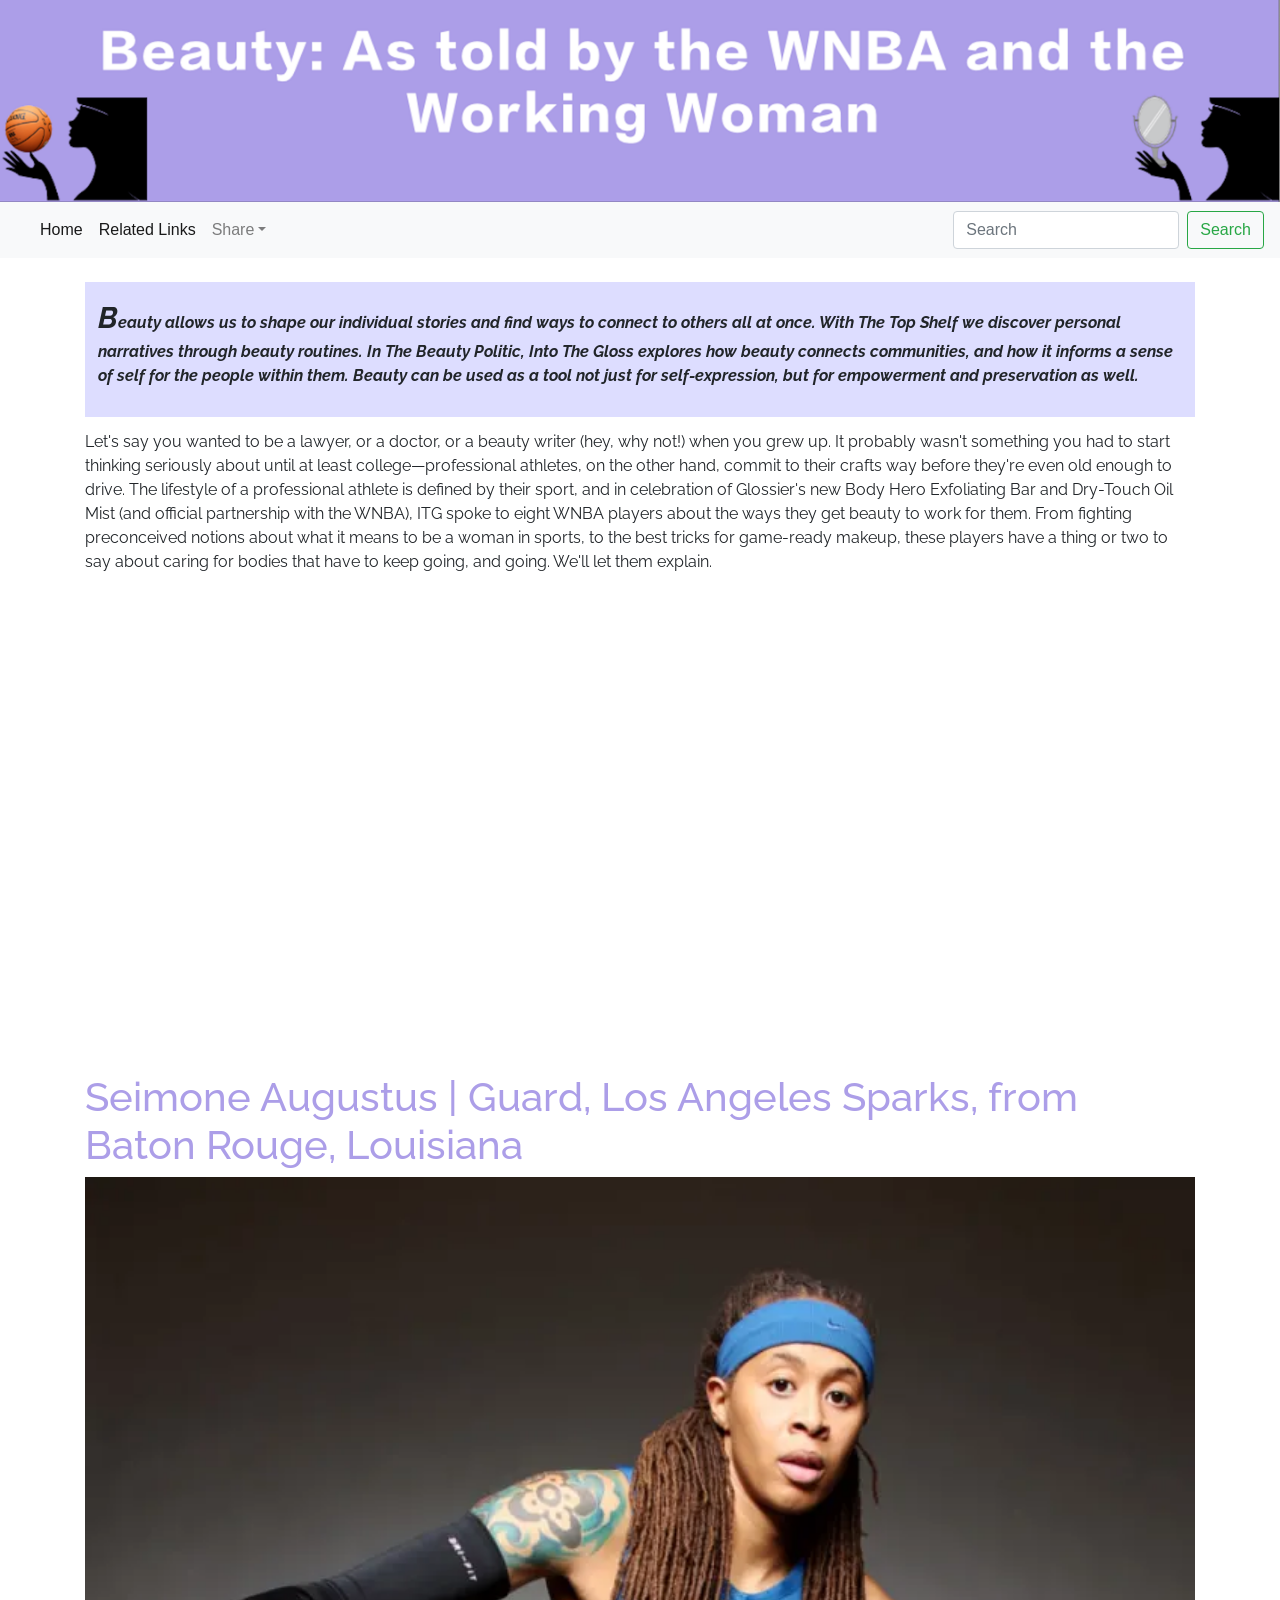
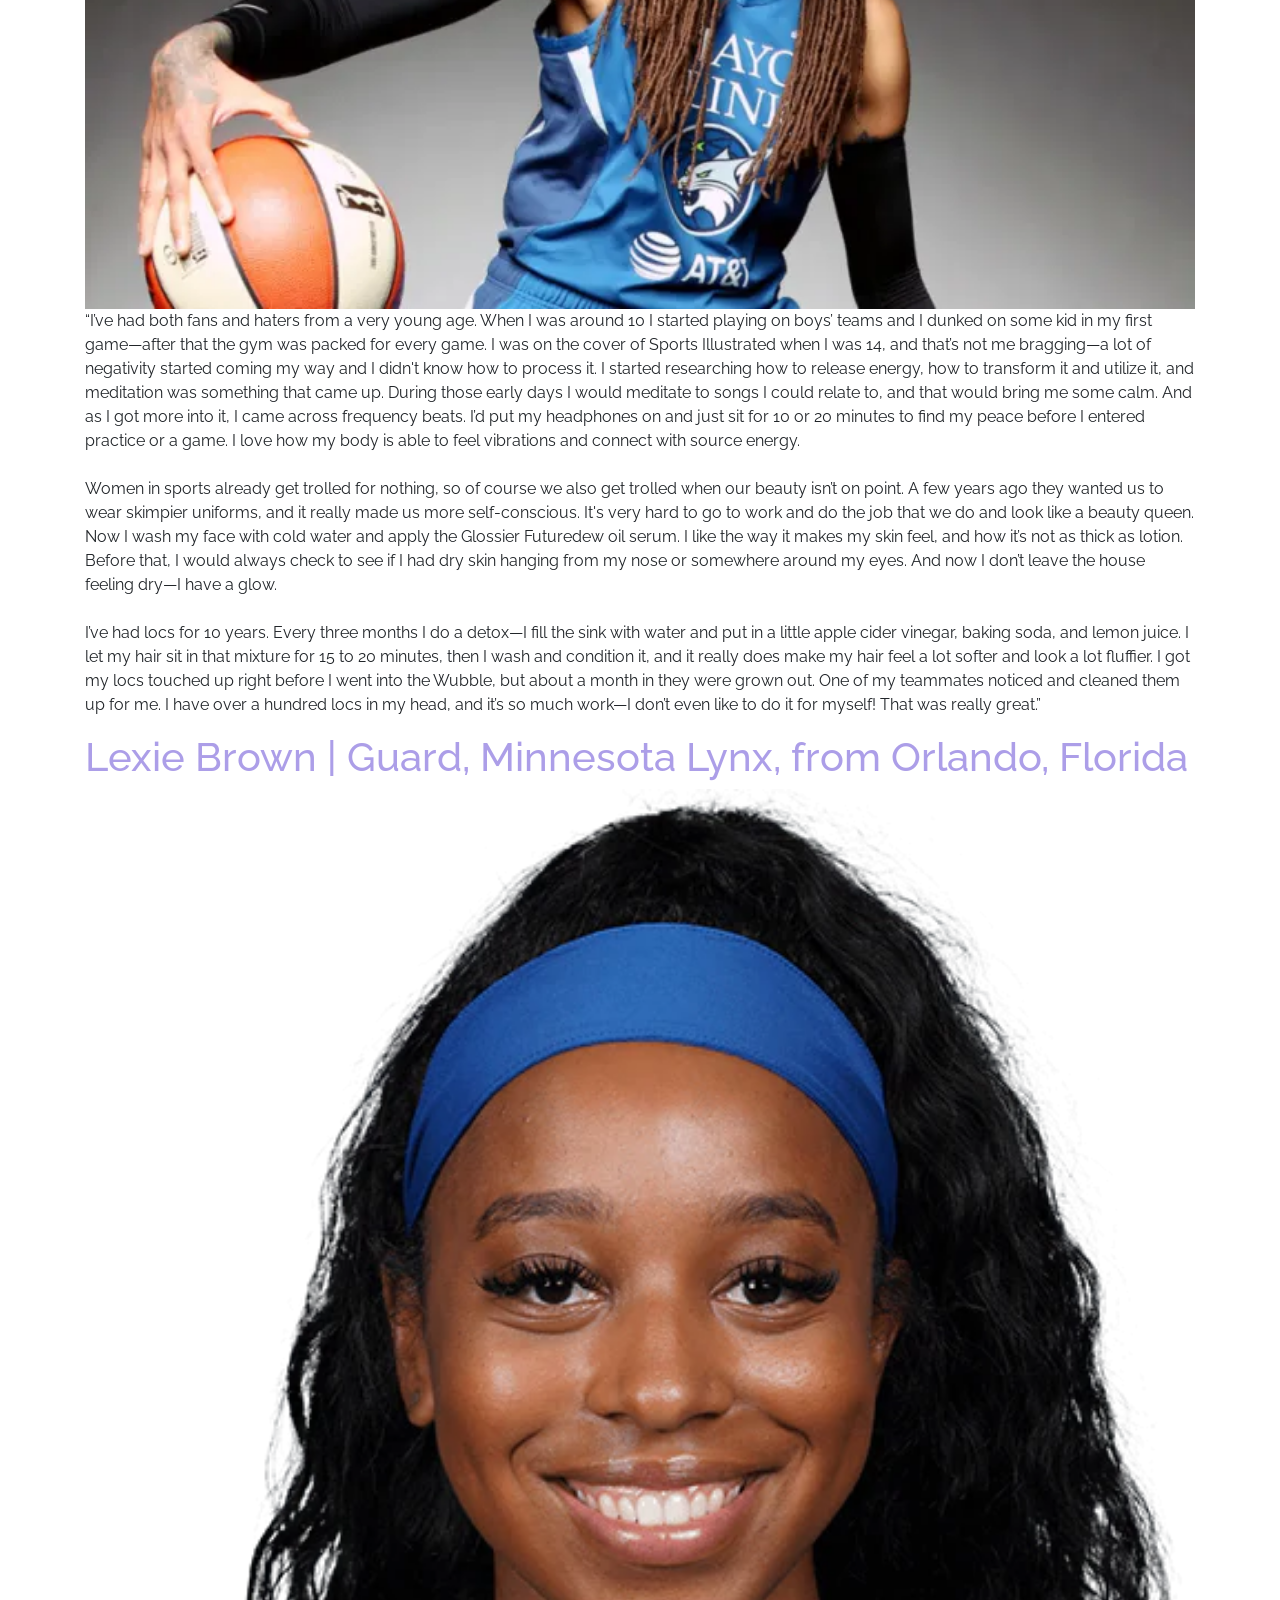
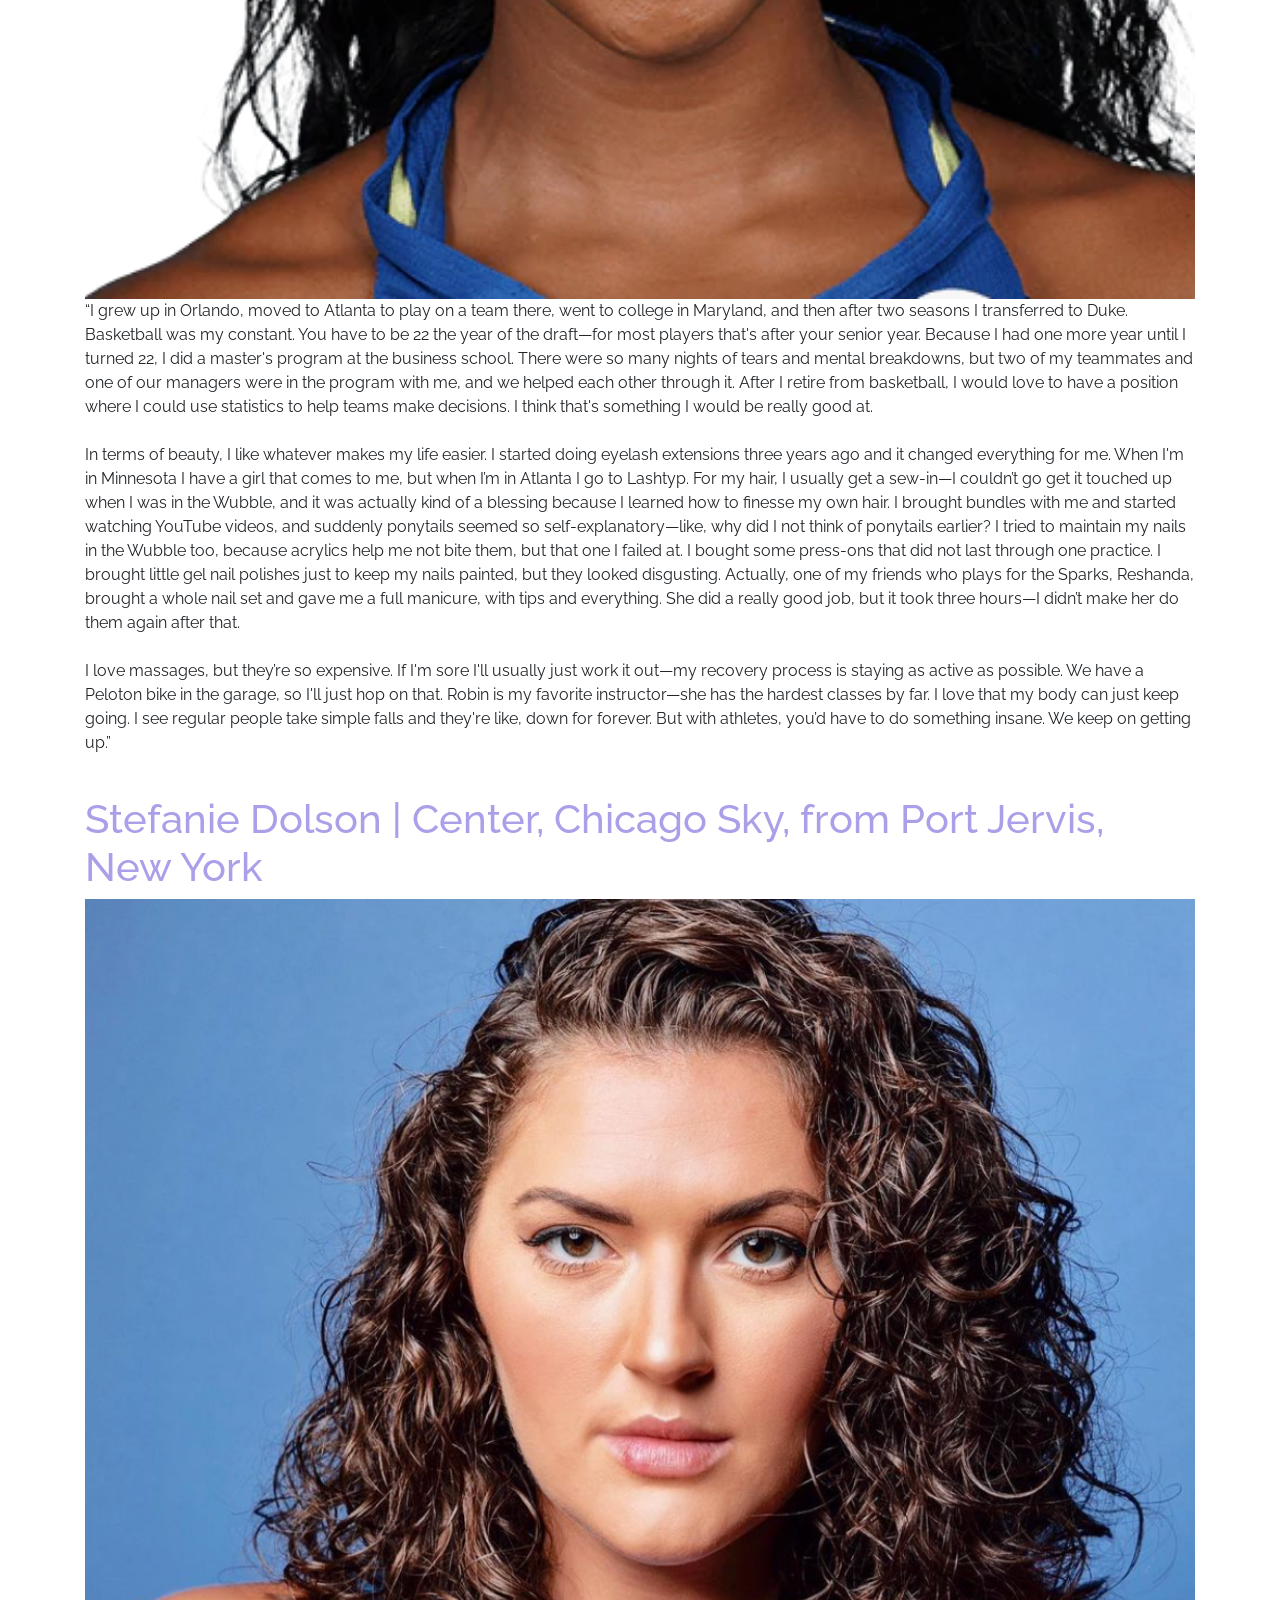
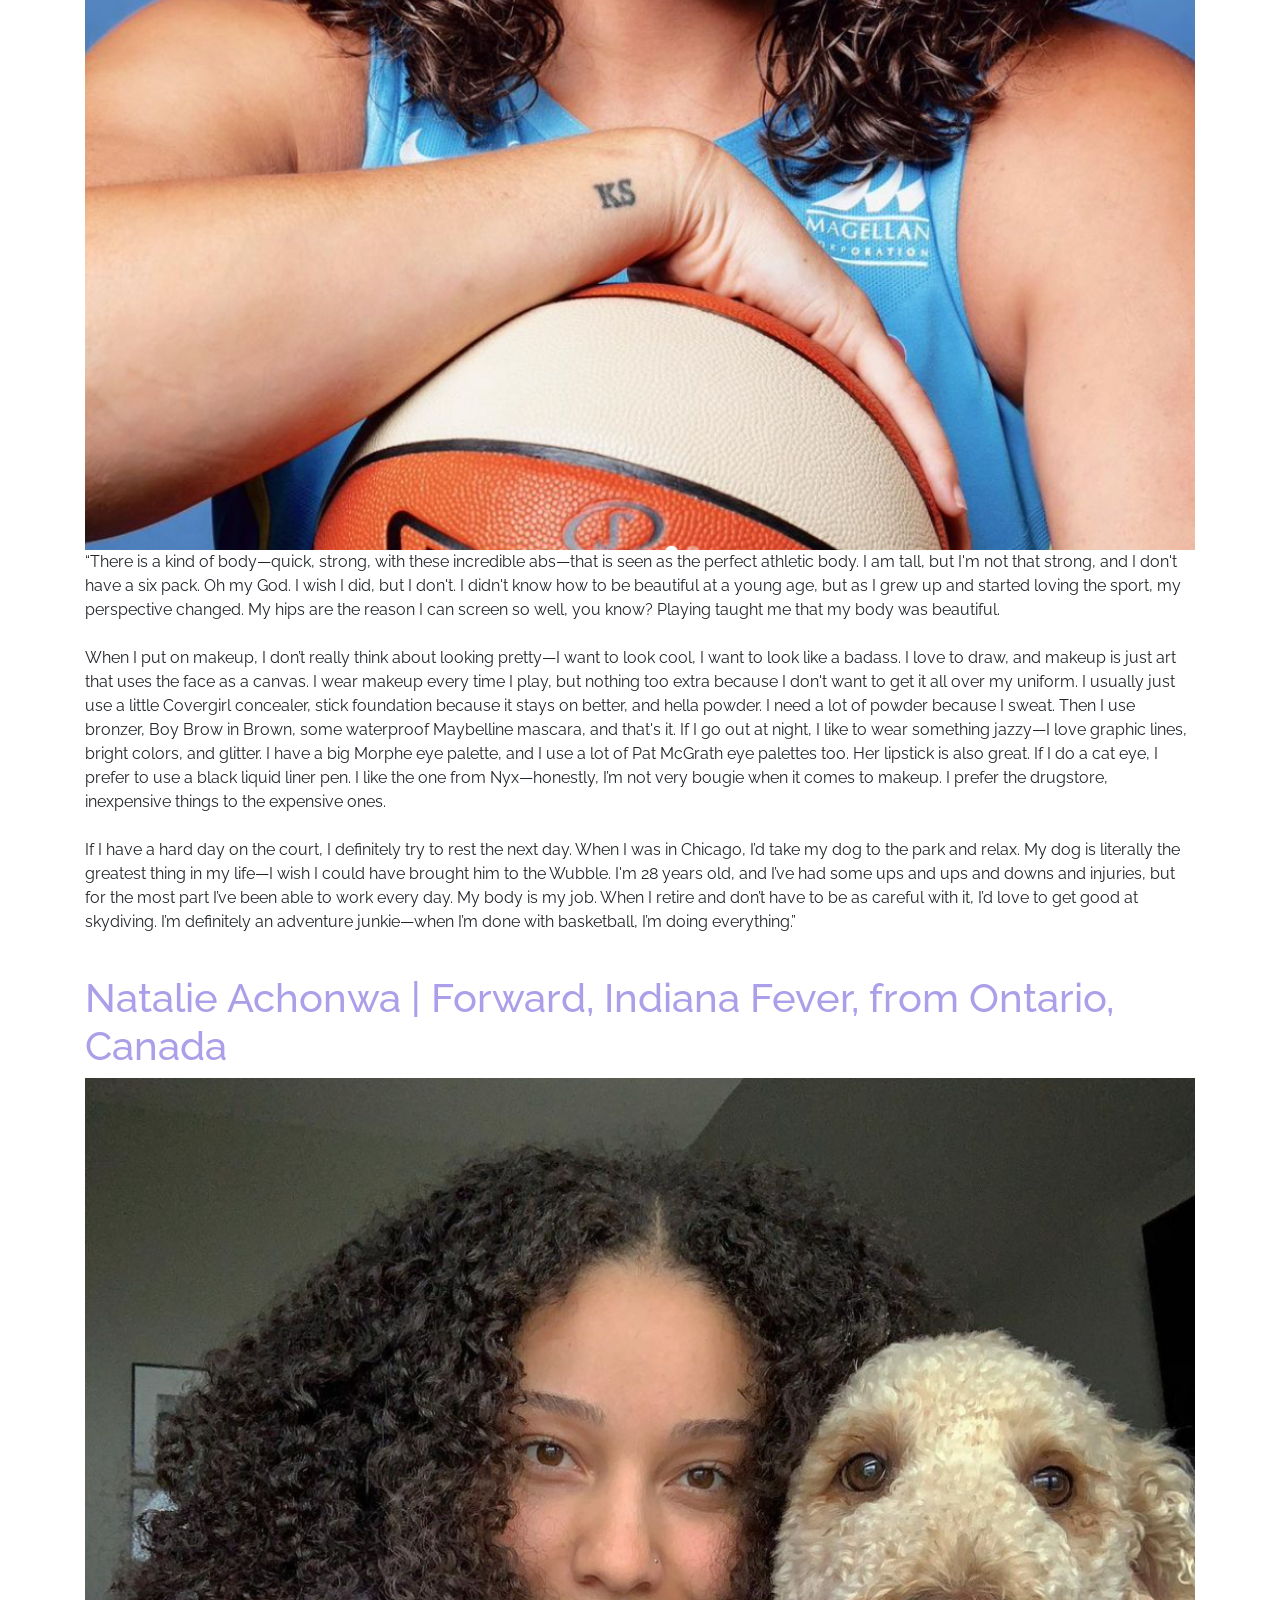
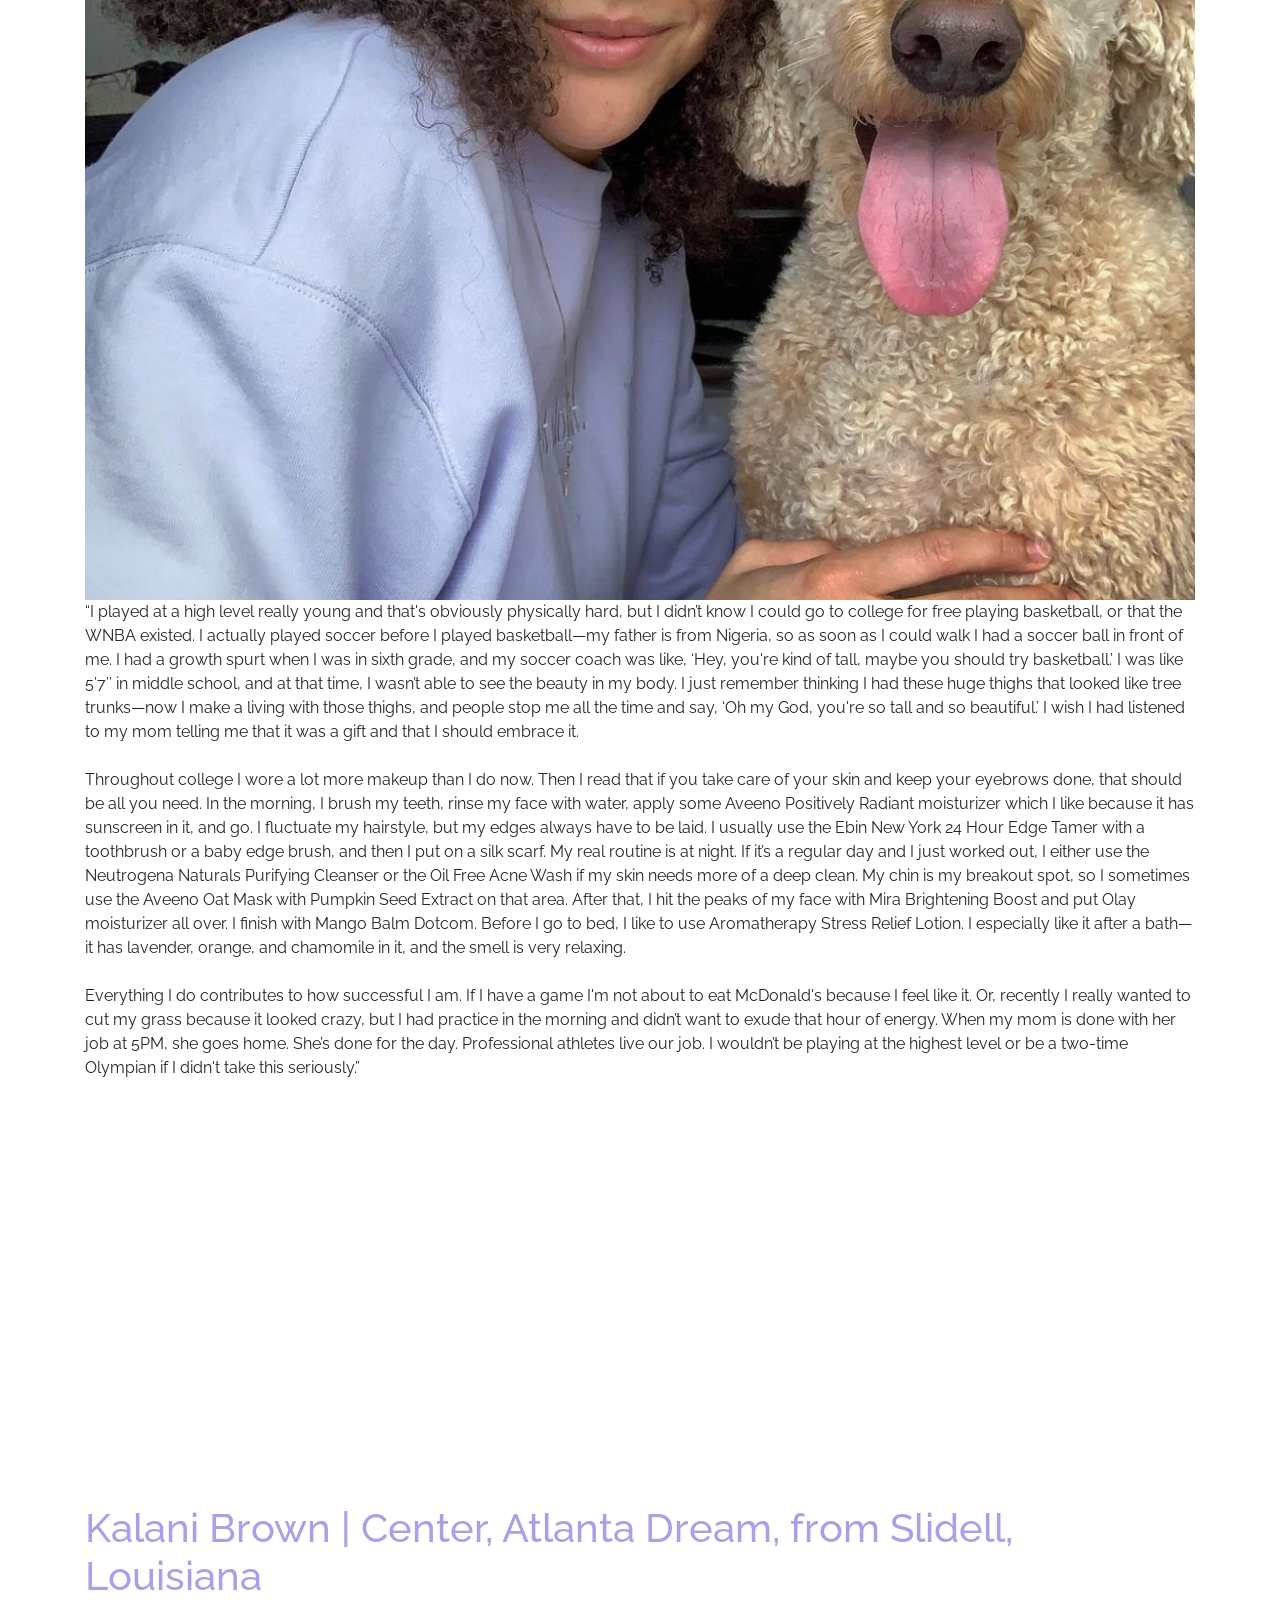
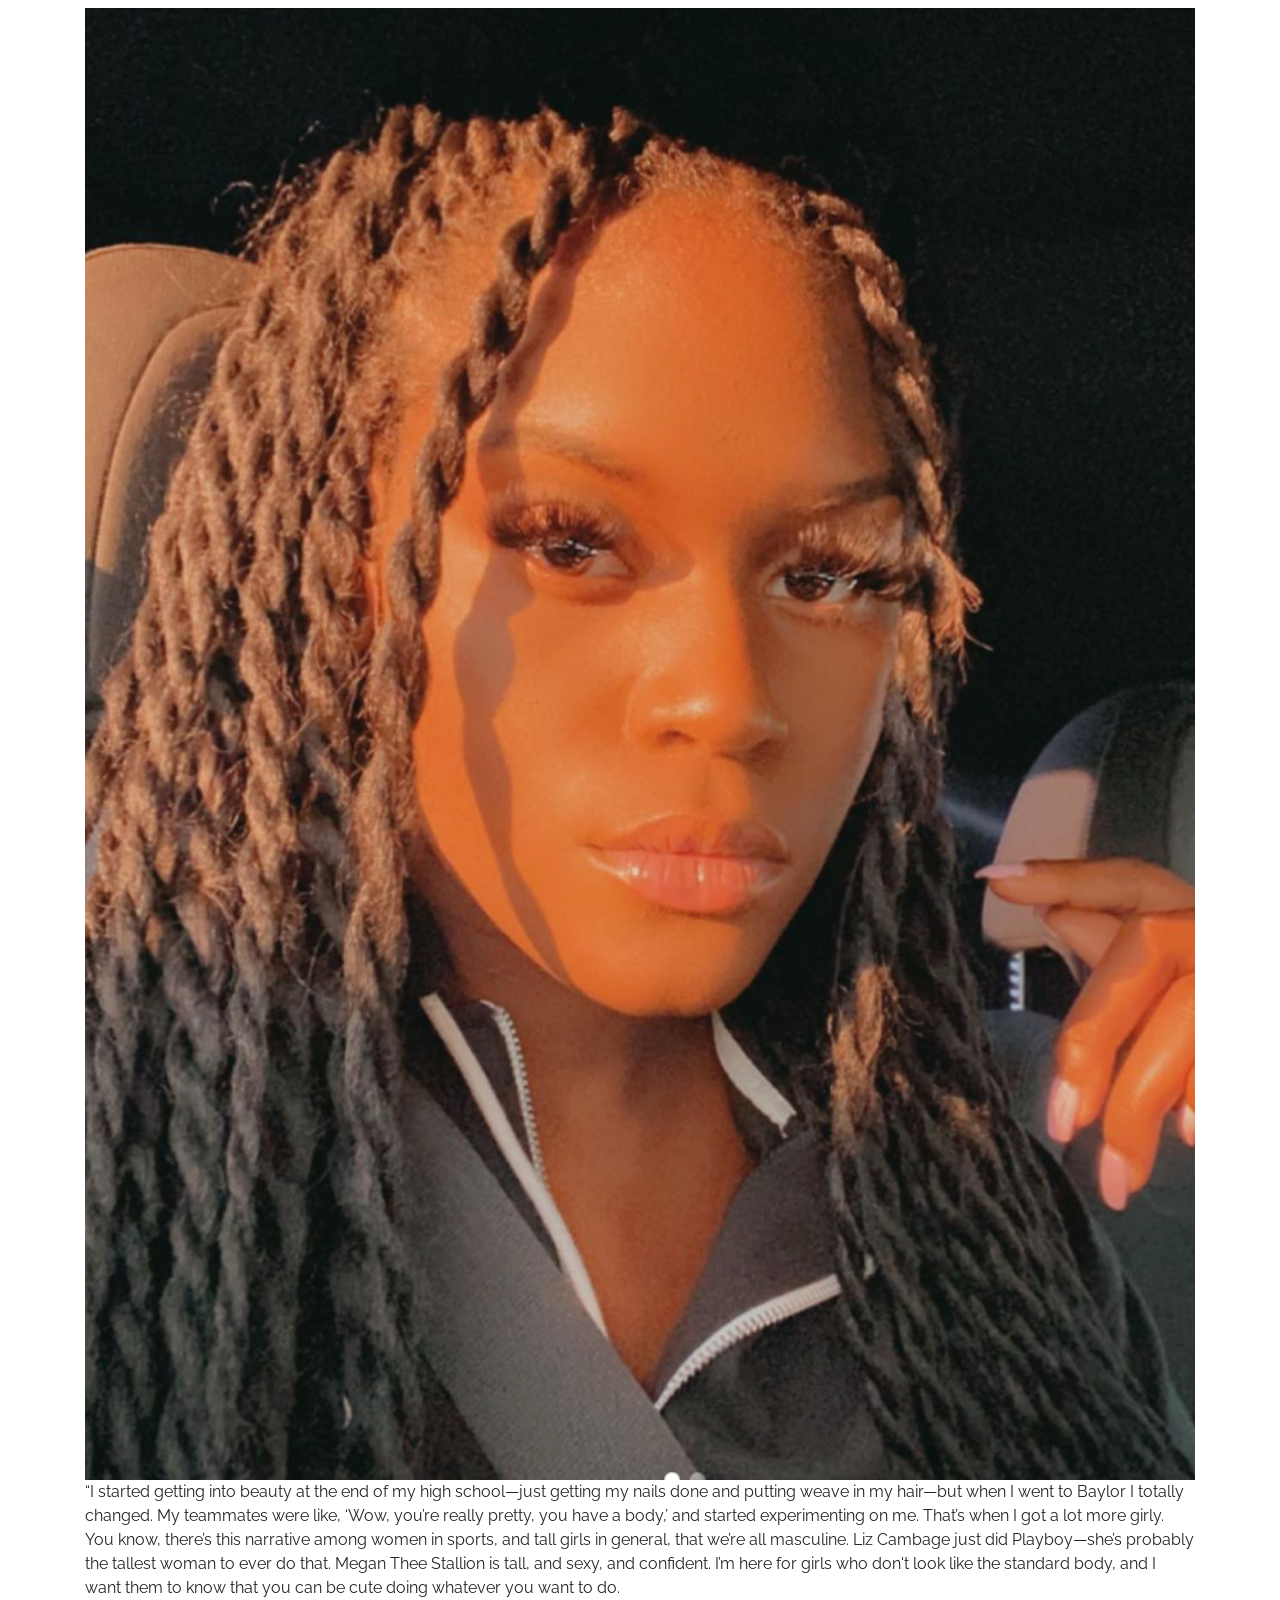
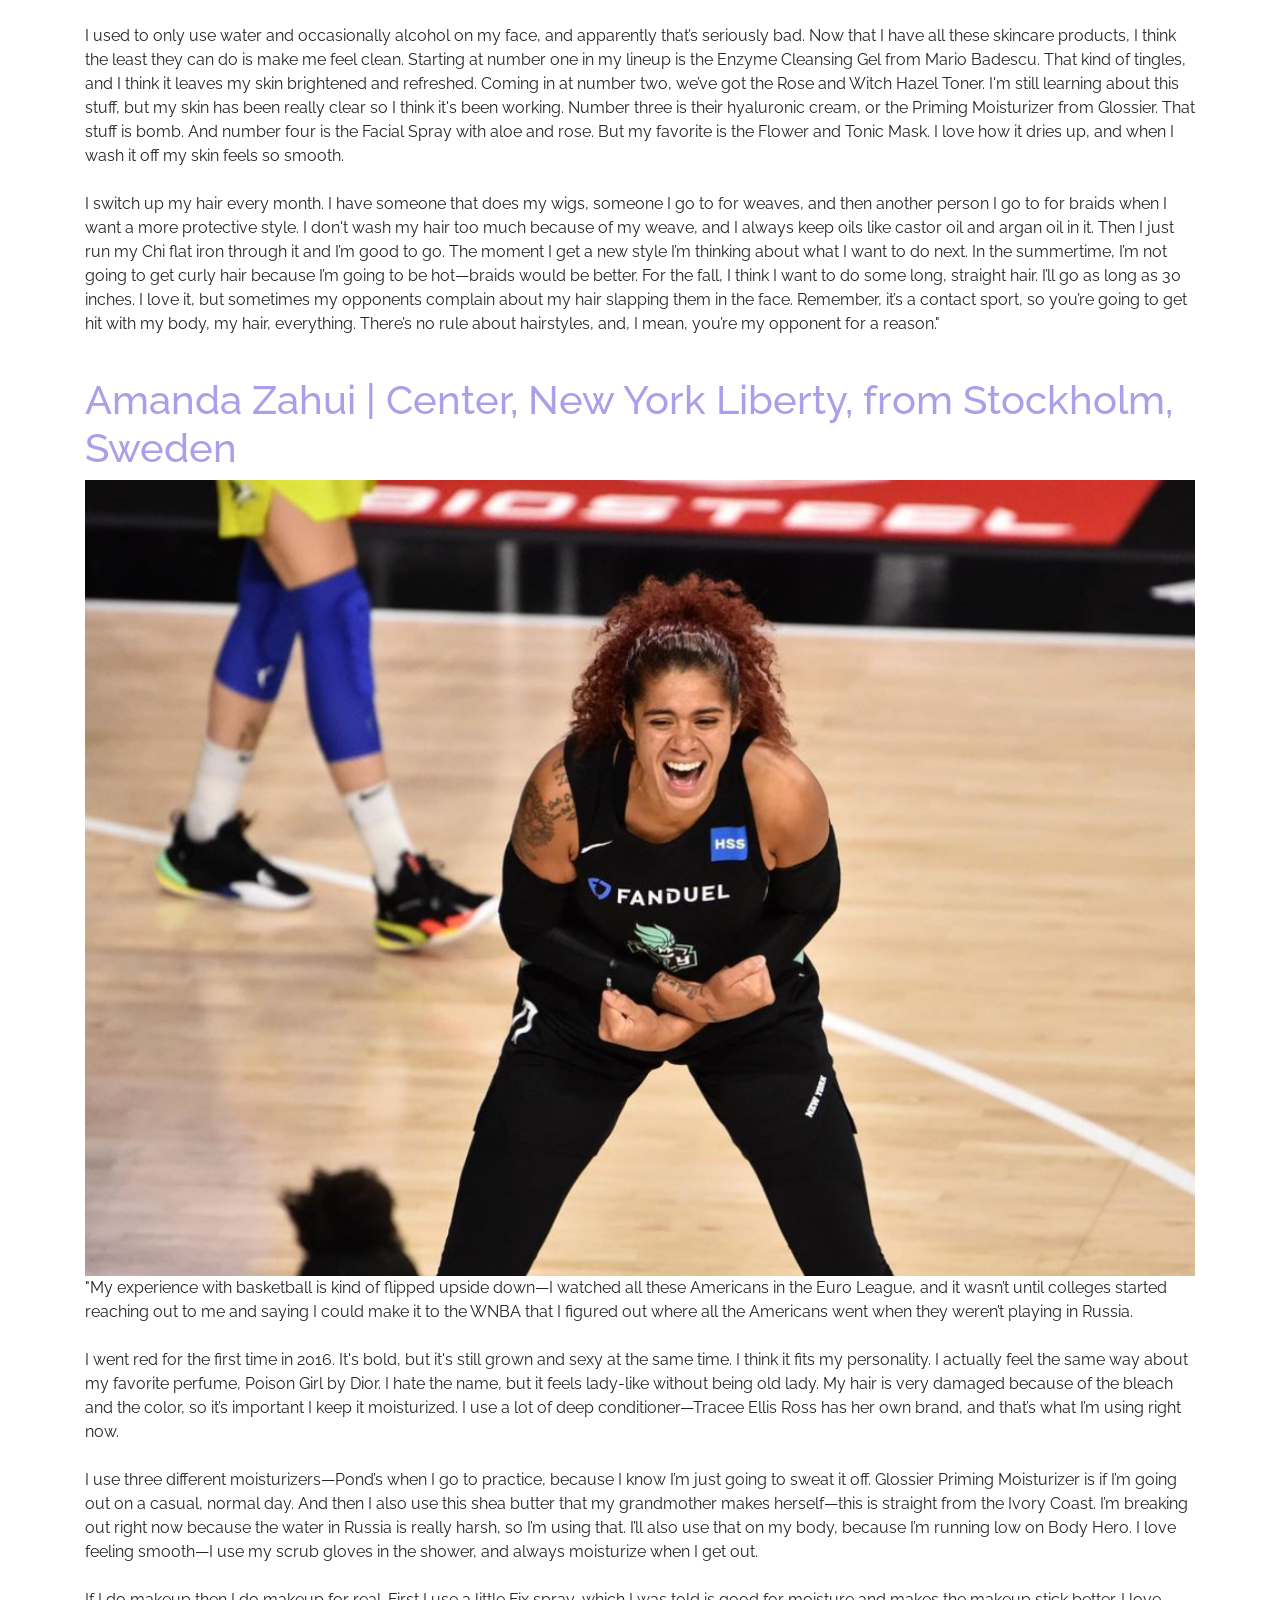
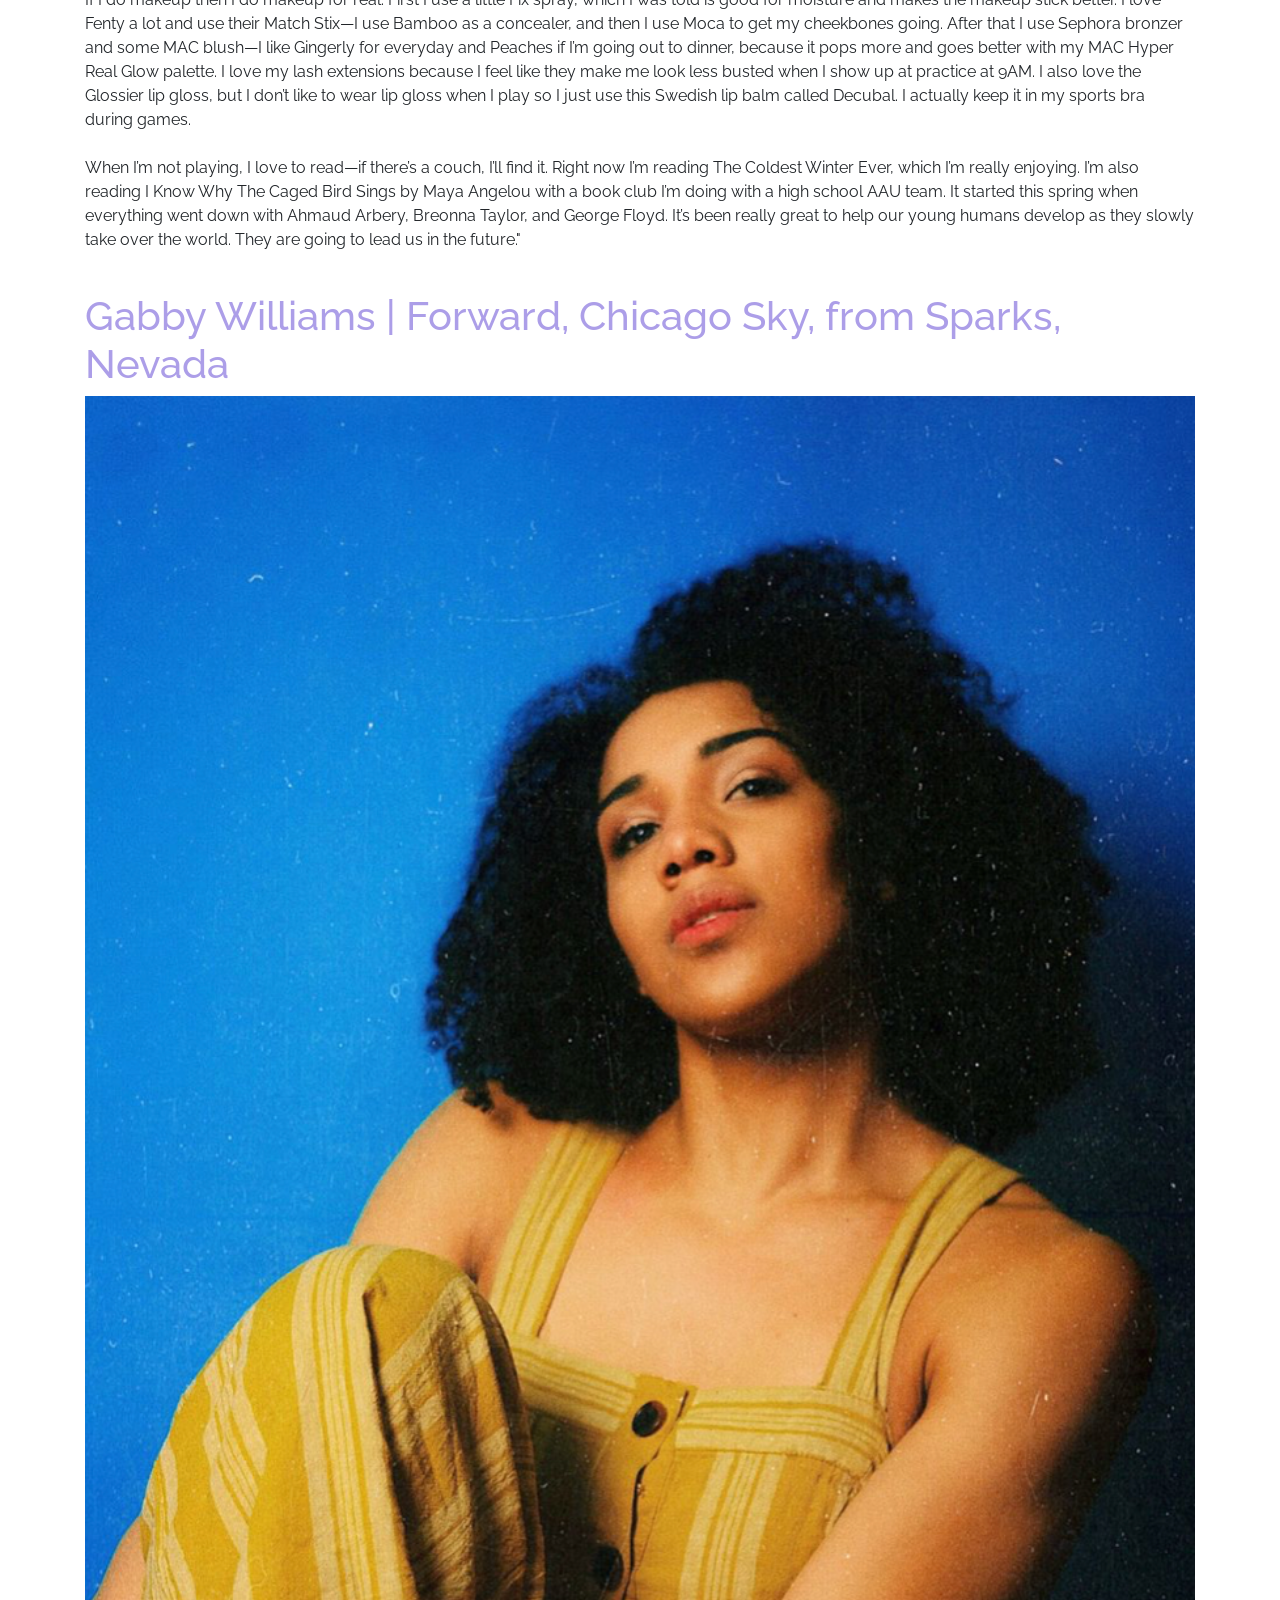
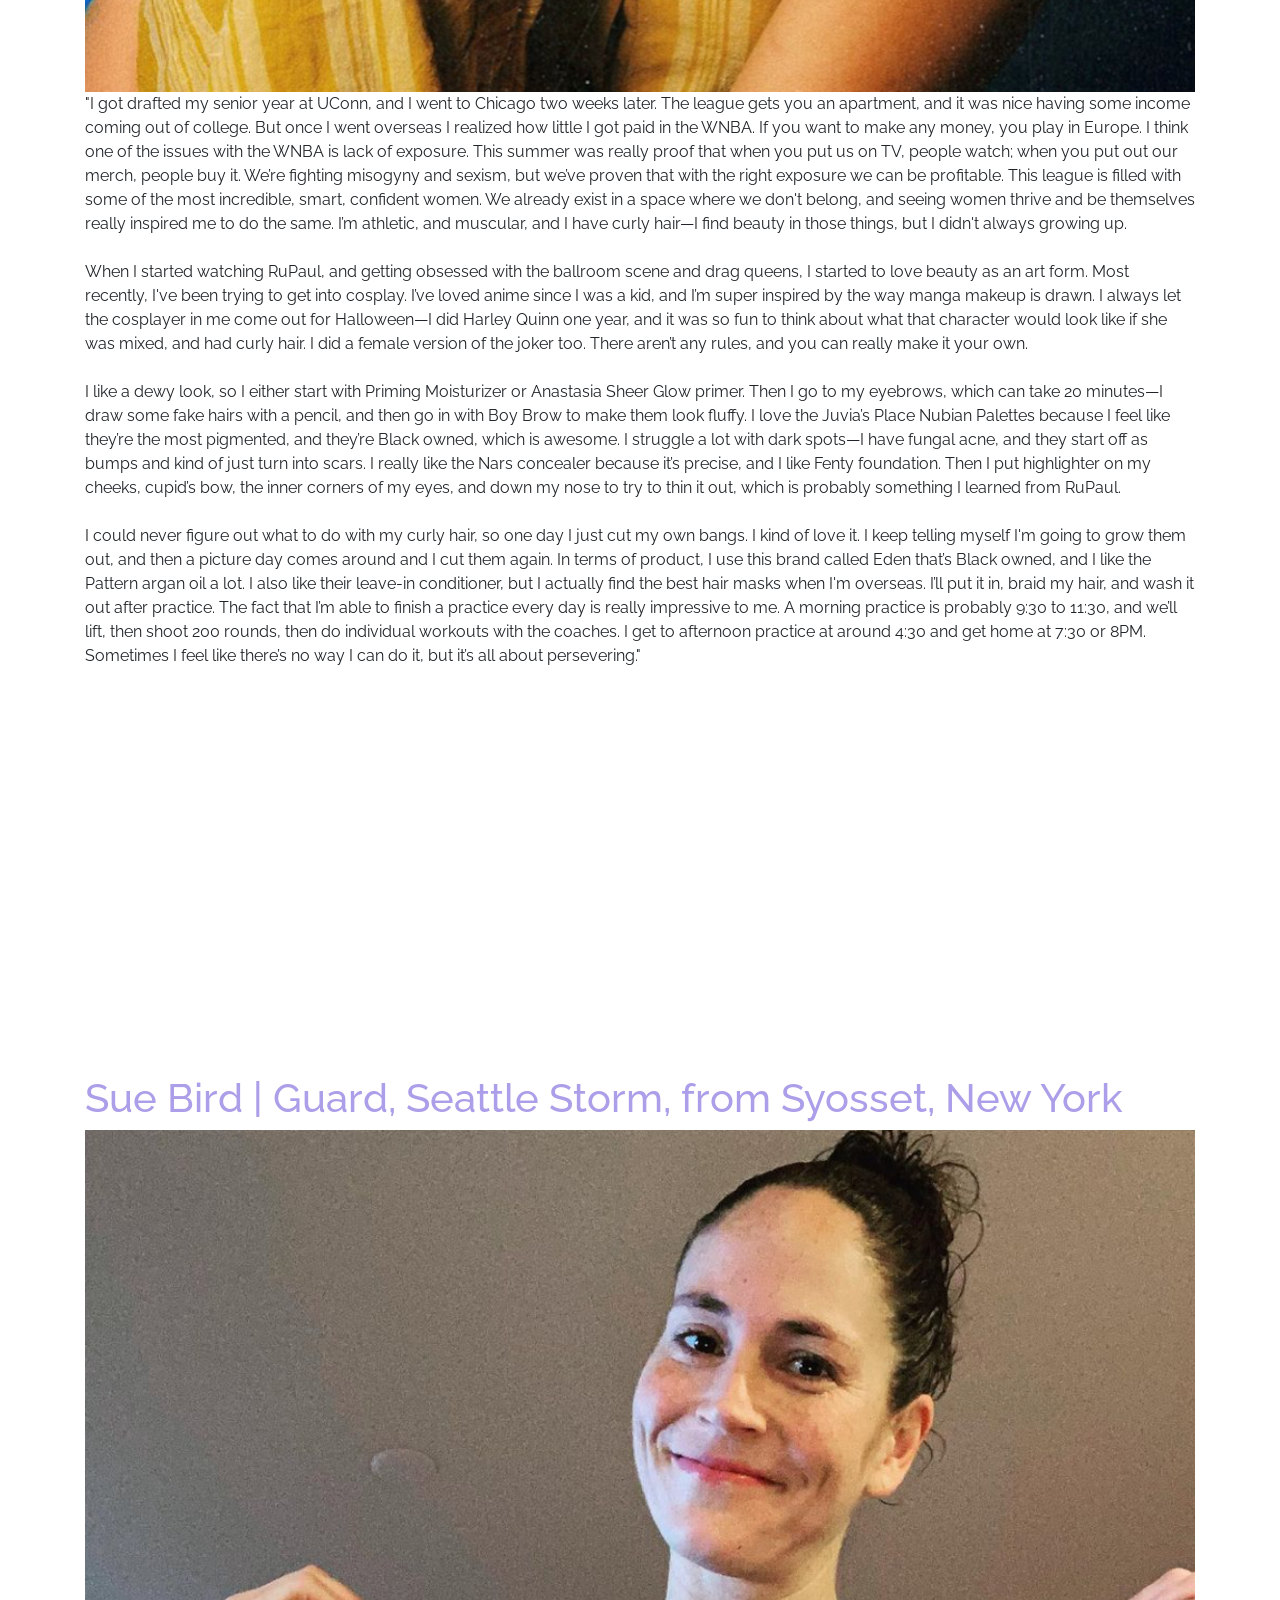
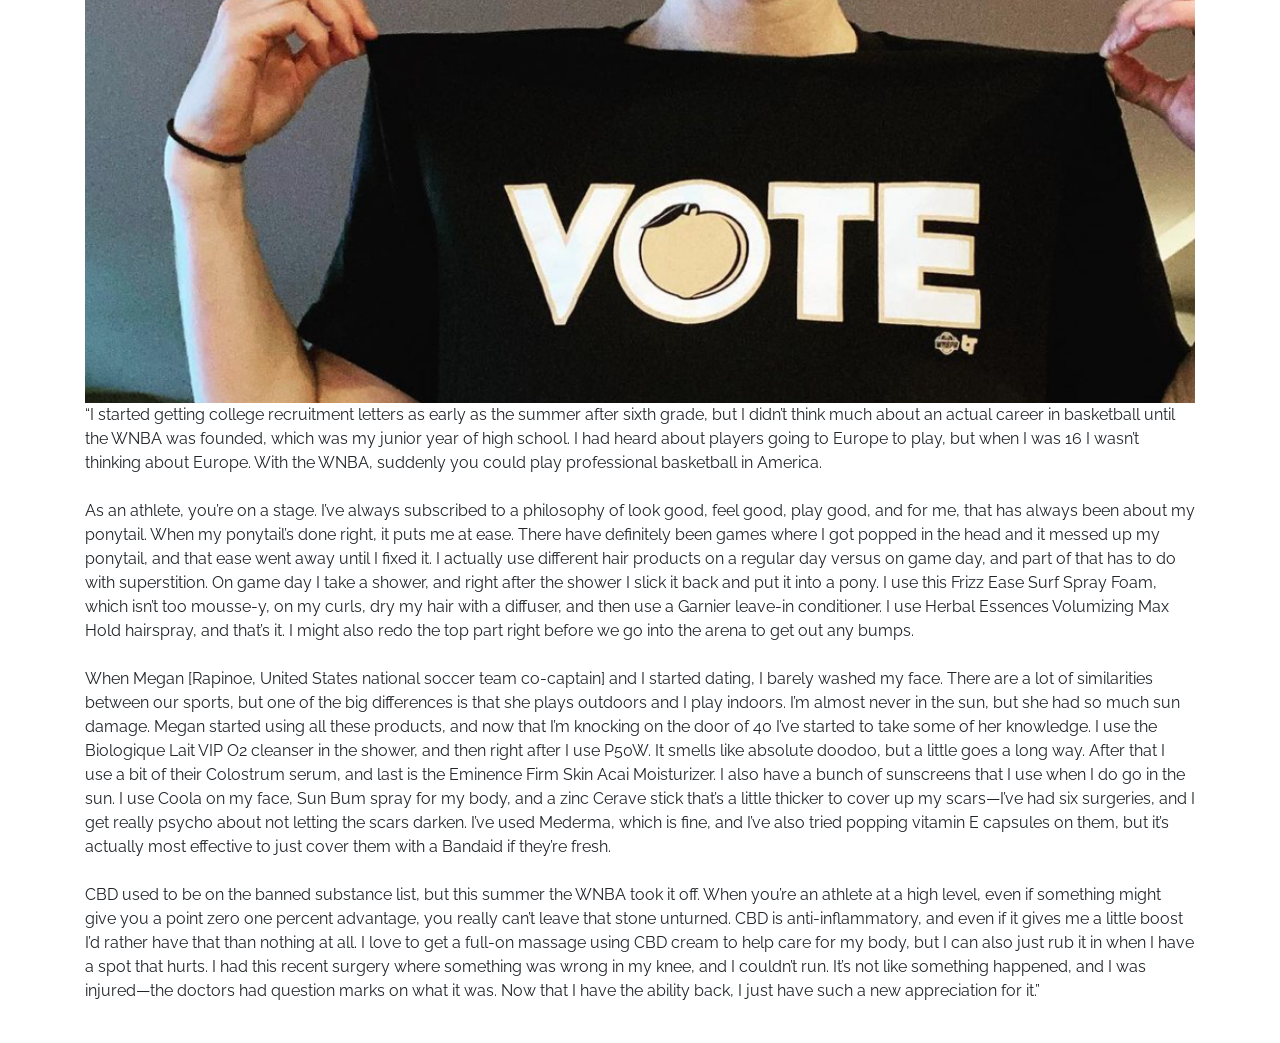
==== data-viz-project/datavizproject-work.html @ f3292741 "Update datavizproject-work.html" ====
<!doctype html>

<html lang="en">
<head>
 <meta charset="utf-8">
 <meta name="viewport" content="width=device-width, initial-scale=1, shrink-to-fit=no">

 <title>The Beauty of The WNBA and The Working Woman</title>
 <meta name="description" content="Merrill College of Journalism, UMD">
 <meta name="author" content="Adam Marton">

<!---my stylesheet--->
<link rel="stylesheet" type="text/css" href="style.css">

<!---google fonts---->
<link rel="preconnect" href="https://fonts.gstatic.com">
<link href="https://fonts.googleapis.com/css2?family=Raleway:wght@400;700&display=swap" rel="stylesheet" rel="stylesheet" type="text/css" href="style.css">

 <!-- Bootstrap CSS -->
<link rel="stylesheet" href="https://stackpath.bootstrapcdn.com/bootstrap/4.4.1/css/bootstrap.min.css" integrity="sha384-Vkoo8x4CGsO3+Hhxv8T/Q5PaXtkKtu6ug5TOeNV6gBiFeWPGFN9MuhOf23Q9Ifjh" crossorigin="anonymous">


</head>
<body>
  <div id="beautywnba">
  <img src="beautywnba.jpg" width="100%" max-width:"1200px"></div>


<nav class="navbar navbar-expand-lg navbar-light bg-light">
 <a class="navbar-brand" href="#"></a>
 <button class="navbar-toggler" type="button" data-toggle="collapse" data-target="#navbarSupportedContent" aria-controls="navbarSupportedContent" aria-expanded="false" aria-label="Toggle navigation">
   <span class="navbar-toggler-icon"></span>
 </button>

 <div class="collapse navbar-collapse" id="navbarSupportedContent">
   <ul class="navbar-nav mr-auto">
     <li class="nav-item active">
       <a class="nav-link" href="#">Home <span class="sr-only">(current)</span></a>
     </li>
     <li class="nav-item active">
       <a class="nav-link" href="https://www.allure.com/sponsored/story/how-a-3-time-wnba-all-star-uses-beauty-to-balance-life-on-and-off-the-court">Related Links</a>
     </li>
     <li class="nav-item dropdown">
       <a class="nav-link dropdown-toggle" href="#" id="navbarDropdown" role="button" data-toggle="dropdown" aria-haspopup="true" aria-expanded="false">Share</a>
       <div class="dropdown-menu" aria-labelledby="navbarDropdown">
         <a class="dropdown-item active" href="https://www.instagram.com">Instagram</a>
          <div class="dropdown-divider"></div>
         <a class="dropdown-item active" href="https://twitter.com">Twitter</a>
         <div class="dropdown-divider"></div>
         <a class="dropdown-item" href="https://www.facebook.com">Facebook</a>
       </div>
     </li>
   </ul>

   <form class="form-inline my-2 my-lg-0">
     <input class="form-control mr-sm-2" type="search" placeholder="Search" aria-label="Search">
     <button class="btn btn-outline-success my-2 my-sm-0" type="submit">Search</button>
   </form>
 </div>
</nav>
<br>

<div class="container">
<!---code from htmldog.com---->
<aside class="pquote">
  <blockquote>
    <p>
Beauty allows us to shape our individual stories and find ways to connect to others all at once. With The Top Shelf we discover personal narratives through beauty routines. In The Beauty Politic, Into The Gloss explores how beauty connects communities, and how it informs a sense of self for the people within them. Beauty can be used as a tool not just for self-expression, but for empowerment and preservation as well.
  </blockquote>
</aside>

<p>
  Let's say you wanted to be a lawyer, or a doctor, or a beauty writer (hey, why not!) when you grew up. It probably wasn't something you had to start thinking seriously about until at least college—professional athletes, on the other hand, commit to their crafts way before they're even old enough to drive. The lifestyle of a professional athlete is defined by their sport, and in celebration of Glossier's new Body Hero Exfoliating Bar and Dry-Touch Oil Mist (and official partnership with the WNBA), ITG spoke to eight WNBA players about the ways they get beauty to work for them. From fighting preconceived notions about what it means to be a woman in sports, to the best tricks for game-ready makeup, these players have a thing or two to say about caring for bodies that have to keep going, and going. We'll let them explain.
</p>

<iframe title="Frequency of use of skin care products among U.S. consumers 2017, by gender" aria-label="chart" id="datawrapper-chart-m9mtp" src="https://datawrapper.dwcdn.net/m9mtp/2/" scrolling="no" frameborder="0" style="width: 0; min-width: 100% !important; border: none;" height="476"></iframe><script type="text/javascript">!function(){"use strict";window.addEventListener("message",(function(a){if(void 0!==a.data["datawrapper-height"])for(var e in a.data["datawrapper-height"]){var t=document.getElementById("datawrapper-chart-"+e)||document.querySelector("iframe[src*='"+e+"']");t&&(t.style.height=a.data["datawrapper-height"][e]+"px")}}))}();
</script>

<h1>
  Seimone Augustus | Guard, Los Angeles Sparks, from Baton Rouge, Louisiana
</h1>
<!--image of Seimone below--->
<img src="Seimone.jpg" width="100%" max-width="150px">
<p>
  “I’ve had both fans and haters from a very young age. When I was around 10 I started playing on boys’ teams and I dunked on some kid in my first game—after that the gym was packed for every game. I was on the cover of Sports Illustrated when I was 14, and that’s not me bragging—a lot of negativity started coming my way and I didn't know how to process it. I started researching how to release energy, how to transform it and utilize it, and meditation was something that came up. During those early days I would meditate to songs I could relate to, and that would bring me some calm. And as I got more into it, I came across frequency beats. I’d put my headphones on and just sit for 10 or 20 minutes to find my peace before I entered practice or a game. I love how my body is able to feel vibrations and connect with source energy.
<br>
<br>
Women in sports already get trolled for nothing, so of course we also get trolled when our beauty isn’t on point. A few years ago they wanted us to wear skimpier uniforms, and it really made us more self-conscious. It's very hard to go to work and do the job that we do and look like a beauty queen. Now I wash my face with cold water and apply the Glossier Futuredew oil serum. I like the way it makes my skin feel, and how it’s not as thick as lotion. Before that, I would always check to see if I had dry skin hanging from my nose or somewhere around my eyes. And now I don’t leave the house feeling dry—I have a glow.
<br>
<br>
I’ve had locs for 10 years. Every three months I do a detox—I fill the sink with water and put in a little apple cider vinegar, baking soda, and lemon juice. I let my hair sit in that mixture for 15 to 20 minutes, then I wash and condition it, and it really does make my hair feel a lot softer and look a lot fluffier. I got my locs touched up right before I went into the Wubble, but about a month in they were grown out. One of my teammates noticed and cleaned them up for me. I have over a hundred locs in my head, and it’s so much work—I don’t even like to do it for myself! That was really great.”
</p>

<h1>
  Lexie Brown | Guard, Minnesota Lynx, from Orlando, Florida
</h1>
<!---image of Lexie will go here--->
<img src="Lexie.jpg" width="100%" max-width:"150px">
<p>
  “I grew up in Orlando, moved to Atlanta to play on a team there, went to college in Maryland, and then after two seasons I transferred to Duke. Basketball was my constant. You have to be 22 the year of the draft—for most players that's after your senior year. Because I had one more year until I turned 22, I did a master's program at the business school. There were so many nights of tears and mental breakdowns, but two of my teammates and one of our managers were in the program with me, and we helped each other through it. After I retire from basketball, I would love to have a position where I could use statistics to help teams make decisions. I think that's something I would be really good at.
  <br>
  <br>
In terms of beauty, I like whatever makes my life easier. I started doing eyelash extensions three years ago and it changed everything for me. When I'm in Minnesota I have a girl that comes to me, but when I’m in Atlanta I go to Lashtyp. For my hair, I usually get a sew-in—I couldn’t go get it touched up when I was in the Wubble, and it was actually kind of a blessing because I learned how to finesse my own hair. I brought bundles with me and started watching YouTube videos, and suddenly ponytails seemed so self-explanatory—like, why did I not think of ponytails earlier? I tried to maintain my nails in the Wubble too, because acrylics help me not bite them, but that one I failed at. I bought some press-ons that did not last through one practice. I brought little gel nail polishes just to keep my nails painted, but they looked disgusting. Actually, one of my friends who plays for the Sparks, Reshanda, brought a whole nail set and gave me a full manicure, with tips and everything. She did a really good job, but it took three hours—I didn’t make her do them again after that.
<br>
<br>
I love massages, but they’re so expensive. If I'm sore I'll usually just work it out—my recovery process is staying as active as possible. We have a Peloton bike in the garage, so I'll just hop on that. Robin is my favorite instructor—she has the hardest classes by far. I love that my body can just keep going. I see regular people take simple falls and they're like, down for forever. But with athletes, you’d have to do something insane. We keep on getting up.”
<br>
<br>
</p>

<h1>
  Stefanie Dolson | Center, Chicago Sky, from Port Jervis, New York
</h1>
<!---image of Stefanie here--->
<img src="Stefanie.jpg" width="100%" max-width="150px">
<p>
  “There is a kind of body—quick, strong, with these incredible abs—that is seen as the perfect athletic body. I am tall, but I'm not that strong, and I don't have a six pack. Oh my God. I wish I did, but I don't. I didn't know how to be beautiful at a young age, but as I grew up and started loving the sport, my perspective changed. My hips are the reason I can screen so well, you know? Playing taught me that my body was beautiful.
  <br>
  <br>
When I put on makeup, I don’t really think about looking pretty—I want to look cool, I want to look like a badass. I love to draw, and makeup is just art that uses the face as a canvas. I wear makeup every time I play, but nothing too extra because I don't want to get it all over my uniform. I usually just use a little Covergirl concealer, stick foundation because it stays on better, and hella powder. I need a lot of powder because I sweat. Then I use bronzer, Boy Brow in Brown, some waterproof Maybelline mascara, and that's it. If I go out at night, I like to wear something jazzy—I love graphic lines, bright colors, and glitter. I have a big Morphe eye palette, and I use a lot of Pat McGrath eye palettes too. Her lipstick is also great. If I do a cat eye, I prefer to use a black liquid liner pen. I like the one from Nyx—honestly, I’m not very bougie when it comes to makeup. I prefer the drugstore, inexpensive things to the expensive ones.
<br>
<br>
If I have a hard day on the court, I definitely try to rest the next day. When I was in Chicago, I’d take my dog to the park and relax. My dog is literally the greatest thing in my life—I wish I could have brought him to the Wubble. I'm 28 years old, and I’ve had some ups and ups and downs and injuries, but for the most part I’ve been able to work every day. My body is my job. When I retire and don’t have to be as careful with it, I’d love to get good at skydiving. I’m definitely an adventure junkie—when I’m done with basketball, I’m doing everything.”
<br>
<br>
</p>

<h1>
  Natalie Achonwa | Forward, Indiana Fever, from Ontario, Canada
</h1>
<!---image of Natalie here--->
<img src="Natalie.jpg" width="100%" max-width="150px">
<p>
  “I played at a high level really young and that's obviously physically hard, but I didn’t know I could go to college for free playing basketball, or that the WNBA existed. I actually played soccer before I played basketball—my father is from Nigeria, so as soon as I could walk I had a soccer ball in front of me. I had a growth spurt when I was in sixth grade, and my soccer coach was like, ‘Hey, you're kind of tall, maybe you should try basketball.’ I was like 5’7’’ in middle school, and at that time, I wasn’t able to see the beauty in my body. I just remember thinking I had these huge thighs that looked like tree trunks—now I make a living with those thighs, and people stop me all the time and say, ‘Oh my God, you're so tall and so beautiful.’ I wish I had listened to my mom telling me that it was a gift and that I should embrace it.
  <br>
  <br>
Throughout college I wore a lot more makeup than I do now. Then I read that if you take care of your skin and keep your eyebrows done, that should be all you need. In the morning, I brush my teeth, rinse my face with water, apply some Aveeno Positively Radiant moisturizer which I like because it has sunscreen in it, and go. I fluctuate my hairstyle, but my edges always have to be laid. I usually use the Ebin New York 24 Hour Edge Tamer with a toothbrush or a baby edge brush, and then I put on a silk scarf. My real routine is at night. If it’s a regular day and I just worked out, I either use the Neutrogena Naturals Purifying Cleanser or the Oil Free Acne Wash if my skin needs more of a deep clean. My chin is my breakout spot, so I sometimes use the Aveeno Oat Mask with Pumpkin Seed Extract on that area. After that, I hit the peaks of my face with Mira Brightening Boost and put Olay moisturizer all over. I finish with Mango Balm Dotcom. Before I go to bed, I like to use Aromatherapy Stress Relief Lotion. I especially like it after a bath—it has lavender, orange, and chamomile in it, and the smell is very relaxing.
<br>
<br>
Everything I do contributes to how successful I am. If I have a game I'm not about to eat McDonald's because I feel like it. Or, recently I really wanted to cut my grass because it looked crazy, but I had practice in the morning and didn’t want to exude that hour of energy. When my mom is done with her job at 5PM, she goes home. She’s done for the day. Professional athletes live our job. I wouldn’t be playing at the highest level or be a two-time Olympian if I didn't take this seriously.”
<br>
<br>
</p>
<iframe title="Usage frequency of facial moisturizer / cream / lotion used in the U.S within 7 days in between 2011-2020" aria-label="chart" id="datawrapper-chart-6EzTo" src="https://datawrapper.dwcdn.net/6EzTo/3/" scrolling="no" frameborder="0" style="width: 0; min-width: 100% !important; border: none;" height="377"></iframe><script type="text/javascript">!function(){"use strict";window.addEventListener("message",(function(a){if(void 0!==a.data["datawrapper-height"])for(var e in a.data["datawrapper-height"]){var t=document.getElementById("datawrapper-chart-"+e)||document.querySelector("iframe[src*='"+e+"']");t&&(t.style.height=a.data["datawrapper-height"][e]+"px")}}))}();
</script>

<h1>
  Kalani Brown | Center, Atlanta Dream, from Slidell, Louisiana
</h1>
<!---image of Kalani here--->
<img src="Kalani.jpg" width="100%" max-width="150px">
<p>
  “I started getting into beauty at the end of my high school—just getting my nails done and putting weave in my hair—but when I went to Baylor I totally changed. My teammates were like, ‘Wow, you’re really pretty, you have a body,’ and started experimenting on me. That’s when I got a lot more girly. You know, there’s this narrative among women in sports, and tall girls in general, that we’re all masculine. Liz Cambage just did Playboy—she’s probably the tallest woman to ever do that. Megan Thee Stallion is tall, and sexy, and confident. I’m here for girls who don't look like the standard body, and I want them to know that you can be cute doing whatever you want to do.
<br>
<br>
I used to only use water and occasionally alcohol on my face, and apparently that’s seriously bad. Now that I have all these skincare products, I think the least they can do is make me feel clean. Starting at number one in my lineup is the Enzyme Cleansing Gel from Mario Badescu. That kind of tingles, and I think it leaves my skin brightened and refreshed. Coming in at number two, we’ve got the Rose and Witch Hazel Toner. I'm still learning about this stuff, but my skin has been really clear so I think it's been working. Number three is their hyaluronic cream, or the Priming Moisturizer from Glossier. That stuff is bomb. And number four is the Facial Spray with aloe and rose. But my favorite is the Flower and Tonic Mask. I love how it dries up, and when I wash it off my skin feels so smooth.
<br>
<br>
I switch up my hair every month. I have someone that does my wigs, someone I go to for weaves, and then another person I go to for braids when I want a more protective style. I don't wash my hair too much because of my weave, and I always keep oils like castor oil and argan oil in it. Then I just run my Chi flat iron through it and I’m good to go. The moment I get a new style I’m thinking about what I want to do next. In the summertime, I’m not going to get curly hair because I’m going to be hot—braids would be better. For the fall, I think I want to do some long, straight hair. I’ll go as long as 30 inches. I love it, but sometimes my opponents complain about my hair slapping them in the face. Remember, it’s a contact sport, so you’re going to get hit with my body, my hair, everything. There’s no rule about hairstyles, and, I mean, you’re my opponent for a reason."
<br>
<br>
</p>
<h1>Amanda Zahui | Center, New York Liberty, from Stockholm, Sweden</h1>
<!---image of Amanda below--->
<img src="Amanda.jpg" width="100%" max-width="150px">
<p>
  "My experience with basketball is kind of flipped upside down—I watched all these Americans in the Euro League, and it wasn’t until colleges started reaching out to me and saying I could make it to the WNBA that I figured out where all the Americans went when they weren’t playing in Russia.
<br>
<br>
I went red for the first time in 2016. It's bold, but it's still grown and sexy at the same time. I think it fits my personality. I actually feel the same way about my favorite perfume, Poison Girl by Dior. I hate the name, but it feels lady-like without being old lady. My hair is very damaged because of the bleach and the color, so it’s important I keep it moisturized. I use a lot of deep conditioner—Tracee Ellis Ross has her own brand, and that’s what I’m using right now.
<br>
<br>
I use three different moisturizers—Pond’s when I go to practice, because I know I’m just going to sweat it off. Glossier Priming Moisturizer is if I’m going out on a casual, normal day. And then I also use this shea butter that my grandmother makes herself—this is straight from the Ivory Coast. I’m breaking out right now because the water in Russia is really harsh, so I’m using that. I’ll also use that on my body, because I’m running low on Body Hero. I love feeling smooth—I use my scrub gloves in the shower, and always moisturize when I get out.
<br>
<br>
If I do makeup then I do makeup for real. First I use a little Fix spray, which I was told is good for moisture and makes the makeup stick better. I love Fenty a lot and use their Match Stix—I use Bamboo as a concealer, and then I use Moca to get my cheekbones going. After that I use Sephora bronzer and some MAC blush—I like Gingerly for everyday and Peaches if I’m going out to dinner, because it pops more and goes better with my MAC Hyper Real Glow palette. I love my lash extensions because I feel like they make me look less busted when I show up at practice at 9AM. I also love the Glossier lip gloss, but I don’t like to wear lip gloss when I play so I just use this Swedish lip balm called Decubal. I actually keep it in my sports bra during games.
<br>
<br>
When I’m not playing, I love to read—if there’s a couch, I’ll find it. Right now I’m reading The Coldest Winter Ever, which I’m really enjoying. I’m also reading I Know Why The Caged Bird Sings by Maya Angelou with a book club I’m doing with a high school AAU team. It started this spring when everything went down with Ahmaud Arbery, Breonna Taylor, and George Floyd. It’s been really great to help our young humans develop as they slowly take over the world. They are going to lead us in the future."
<br>
<br>
</p>

<h1> Gabby Williams | Forward, Chicago Sky, from Sparks, Nevada</h1>
<!---image of Gabby here--->
<img src="Gabby.jpg" width="100%" max-width="150px">
<p>
  "I got drafted my senior year at UConn, and I went to Chicago two weeks later. The league gets you an apartment, and it was nice having some income coming out of college. But once I went overseas I realized how little I got paid in the WNBA. If you want to make any money, you play in Europe. I think one of the issues with the WNBA is lack of exposure. This summer was really proof that when you put us on TV, people watch; when you put out our merch, people buy it. We’re fighting misogyny and sexism, but we’ve proven that with the right exposure we can be profitable. This league is filled with some of the most incredible, smart, confident women. We already exist in a space where we don't belong, and seeing women thrive and be themselves really inspired me to do the same. I’m athletic, and muscular, and I have curly hair—I find beauty in those things, but I didn't always growing up.
<br>
<br>
When I started watching RuPaul, and getting obsessed with the ballroom scene and drag queens, I started to love beauty as an art form. Most recently, I've been trying to get into cosplay. I’ve loved anime since I was a kid, and I’m super inspired by the way manga makeup is drawn. I always let the cosplayer in me come out for Halloween—I did Harley Quinn one year, and it was so fun to think about what that character would look like if she was mixed, and had curly hair. I did a female version of the joker too. There aren’t any rules, and you can really make it your own.
<br>
<br>
I like a dewy look, so I either start with Priming Moisturizer or Anastasia Sheer Glow primer. Then I go to my eyebrows, which can take 20 minutes—I draw some fake hairs with a pencil, and then go in with Boy Brow to make them look fluffy. I love the Juvia’s Place Nubian Palettes because I feel like they’re the most pigmented, and they’re Black owned, which is awesome. I struggle a lot with dark spots—I have fungal acne, and they start off as bumps and kind of just turn into scars. I really like the Nars concealer because it’s precise, and I like Fenty foundation. Then I put highlighter on my cheeks, cupid’s bow, the inner corners of my eyes, and down my nose to try to thin it out, which is probably something I learned from RuPaul.
<br>
<br>
I could never figure out what to do with my curly hair, so one day I just cut my own bangs. I kind of love it. I keep telling myself I'm going to grow them out, and then a picture day comes around and I cut them again. In terms of product, I use this brand called Eden that’s Black owned, and I like the Pattern argan oil a lot. I also like their leave-in conditioner, but I actually find the best hair masks when I'm overseas. I’ll put it in, braid my hair, and wash it out after practice. The fact that I’m able to finish a practice every day is really impressive to me. A morning practice is probably 9:30 to 11:30, and we’ll lift, then shoot 200 rounds, then do individual workouts with the coaches. I get to afternoon practice at around 4:30 and get home at 7:30 or 8PM. Sometimes I feel like there’s no way I can do it, but it’s all about persevering."
<br>
<br>
</p>
<iframe title="Global Comparison - Revenue of Beauty" aria-label="Map" id="datawrapper-chart-6P6FV" src="https://datawrapper.dwcdn.net/6P6FV/4/" scrolling="no" frameborder="0" style="width: 0; min-width: 100% !important; border: none;" height="359"></iframe><script type="text/javascript">!function(){"use strict";window.addEventListener("message",(function(a){if(void 0!==a.data["datawrapper-height"])for(var e in a.data["datawrapper-height"]){var t=document.getElementById("datawrapper-chart-"+e)||document.querySelector("iframe[src*='"+e+"']");t&&(t.style.height=a.data["datawrapper-height"][e]+"px")}}))}();
</script>
<h1> Sue Bird | Guard, Seattle Storm, from Syosset, New York</h1>
<!---image of Sue below--->
<img src="Sue.jpg" width="100%" max-width="150px">
<p>
  “I started getting college recruitment letters as early as the summer after sixth grade, but I didn’t think much about an actual career in basketball until the WNBA was founded, which was my junior year of high school. I had heard about players going to Europe to play, but when I was 16 I wasn’t thinking about Europe. With the WNBA, suddenly you could play professional basketball in America.
<br>
<br>
As an athlete, you’re on a stage. I’ve always subscribed to a philosophy of look good, feel good, play good, and for me, that has always been about my ponytail. When my ponytail’s done right, it puts me at ease. There have definitely been games where I got popped in the head and it messed up my ponytail, and that ease went away until I fixed it. I actually use different hair products on a regular day versus on game day, and part of that has to do with superstition. On game day I take a shower, and right after the shower I slick it back and put it into a pony. I use this Frizz Ease Surf Spray Foam, which isn’t too mousse-y, on my curls, dry my hair with a diffuser, and then use a Garnier leave-in conditioner. I use Herbal Essences Volumizing Max Hold hairspray, and that’s it. I might also redo the top part right before we go into the arena to get out any bumps.
<br>
<br>
When Megan [Rapinoe, United States national soccer team co-captain] and I started dating, I barely washed my face. There are a lot of similarities between our sports, but one of the big differences is that she plays outdoors and I play indoors. I’m almost never in the sun, but she had so much sun damage. Megan started using all these products, and now that I’m knocking on the door of 40 I’ve started to take some of her knowledge. I use the Biologique Lait VIP O2 cleanser in the shower, and then right after I use P50W. It smells like absolute doodoo, but a little goes a long way. After that I use a bit of their Colostrum serum, and last is the Eminence Firm Skin Acai Moisturizer. I also have a bunch of sunscreens that I use when I do go in the sun. I use Coola on my face, Sun Bum spray for my body, and a zinc Cerave stick that’s a little thicker to cover up my scars—I’ve had six surgeries, and I get really psycho about not letting the scars darken. I’ve used Mederma, which is fine, and I’ve also tried popping vitamin E capsules on them, but it’s actually most effective to just cover them with a Bandaid if they’re fresh.
<br>
<br>
CBD used to be on the banned substance list, but this summer the WNBA took it off. When you’re an athlete at a high level, even if something might give you a point zero one percent advantage, you really can’t leave that stone unturned. CBD is anti-inflammatory, and even if it gives me a little boost I’d rather have that than nothing at all. I love to get a full-on massage using CBD cream to help care for my body, but I can also just rub it in when I have a spot that hurts. I had this recent surgery where something was wrong in my knee, and I couldn’t run. It’s not like something happened, and I was injured—the doctors had question marks on what it was. Now that I have the ability back, I just have such a new appreciation for it.”
<br>
<br>
</p>


 <!-- jQuery first, then Popper.js, then Bootstrap JS -->
 <script src="https://code.jquery.com/jquery-3.4.1.slim.min.js" integrity="sha384-J6qa4849blE2+poT4WnyKhv5vZF5SrPo0iEjwBvKU7imGFAV0wwj1yYfoRSJoZ+n" crossorigin="anonymous"></script>
 <script src="https://cdn.jsdelivr.net/npm/popper.js@1.16.0/dist/umd/popper.min.js" integrity="sha384-Q6E9RHvbIyZFJoft+2mJbHaEWldlvI9IOYy5n3zV9zzTtmI3UksdQRVvoxMfooAo" crossorigin="anonymous"></script>
 <script src="https://stackpath.bootstrapcdn.com/bootstrap/4.4.1/js/bootstrap.min.js" integrity="sha384-wfSDF2E50Y2D1uUdj0O3uMBJnjuUD4Ih7YwaYd1iqfktj0Uod8GCExl3Og8ifwB6" crossorigin="anonymous"></script>

</div>
</body>
</html>
---- data-viz-project/style.css ----
.center{
  display: block;
  margin-left: auto;
  margin-right: auto;
  width: 50%;
}
/*code from htmldog*/
.pquote{
    float: Center;
    max-width: 1200px;
    width: 100%;
    background: #ddf;
    font-style: italic;
    font-weight: bold;
    padding: 13px;
    margin: 0 13px 13px 0;
}

blockquote{
    margin: 0; /* gets rid of the default blockquote margin */
}

.pquote p:first-letter{
    font-size: 30px;
    font-weight: regular;
}

#beautywnba img{
  max-width:1500px;;
  width:100%;
  height: auto;
}
.quote{
  font-size:1em;
  font-weight:700;
  text-align:center;
  font-family: 'Raleway', sans-serif;
}
.headline {
  font-size:3em;
  font-weight:700;
  text-align:center;
  font-family: 'Raleway', sans-serif;
}

.byline {
  font-size:1em;
  text-transform:uppercase;
  font-family: 'Raleway', sans-serif;
  text-align:center;
}

p{
  font-family: 'Raleway', sans-serif;
}

h1{
  font-size: 1em;
  font-family:'Raleway', sans-serif;
  font-weight: 700;
  color: #AC9EE8;
}

img {
  text-align:center;
}

.footer{
  text-align:center;
  padding:3px;
  background-color:#AC9EE8;
  color:white;
}
---- data-viz-project/style.css ----
.center{
  display: block;
  margin-left: auto;
  margin-right: auto;
  width: 50%;
}
/*code from htmldog*/
.pquote{
    float: Center;
    max-width: 1200px;
    width: 100%;
    background: #ddf;
    font-style: italic;
    font-weight: bold;
    padding: 13px;
    margin: 0 13px 13px 0;
}

blockquote{
    margin: 0; /* gets rid of the default blockquote margin */
}

.pquote p:first-letter{
    font-size: 30px;
    font-weight: regular;
}

#beautywnba img{
  max-width:1500px;;
  width:100%;
  height: auto;
}
.quote{
  font-size:1em;
  font-weight:700;
  text-align:center;
  font-family: 'Raleway', sans-serif;
}
.headline {
  font-size:3em;
  font-weight:700;
  text-align:center;
  font-family: 'Raleway', sans-serif;
}

.byline {
  font-size:1em;
  text-transform:uppercase;
  font-family: 'Raleway', sans-serif;
  text-align:center;
}

p{
  font-family: 'Raleway', sans-serif;
}

h1{
  font-size: 1em;
  font-family:'Raleway', sans-serif;
  font-weight: 700;
  color: #AC9EE8;
}

img {
  text-align:center;
}

.footer{
  text-align:center;
  padding:3px;
  background-color:#AC9EE8;
  color:white;
}
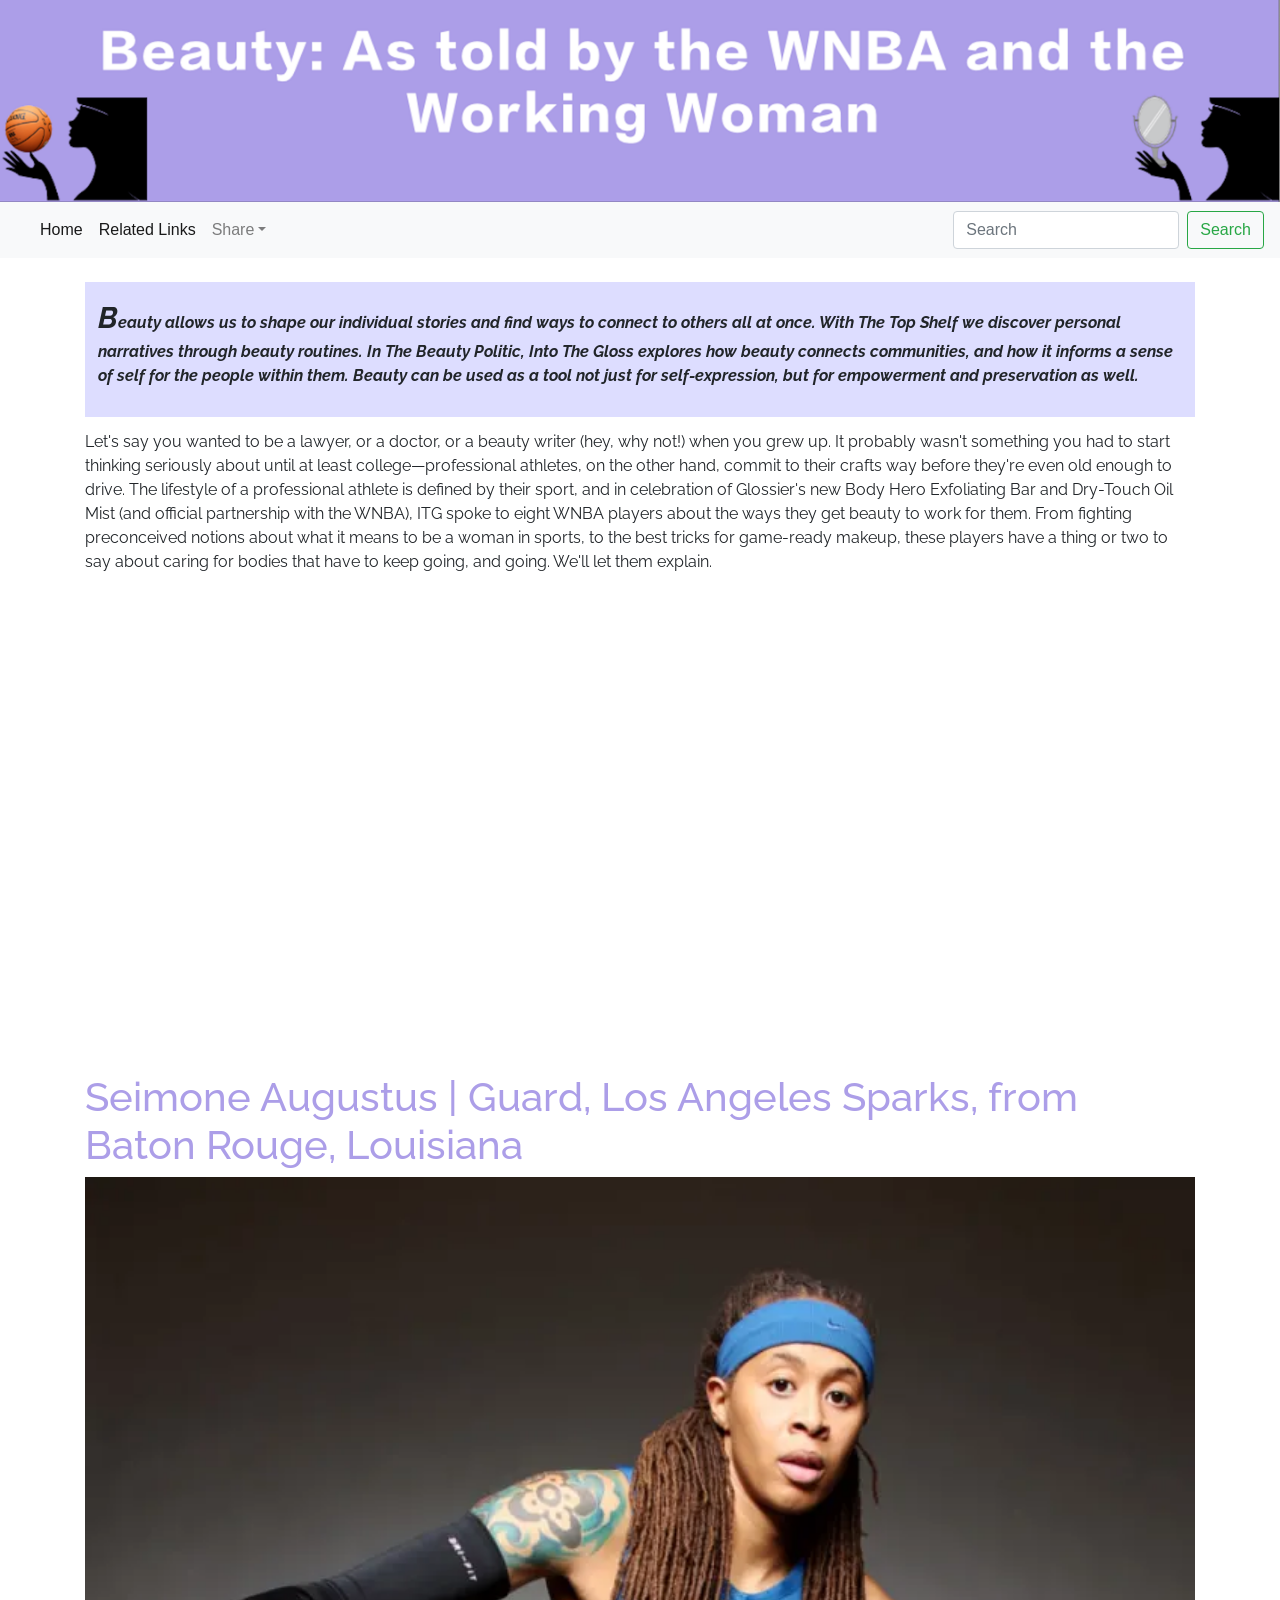
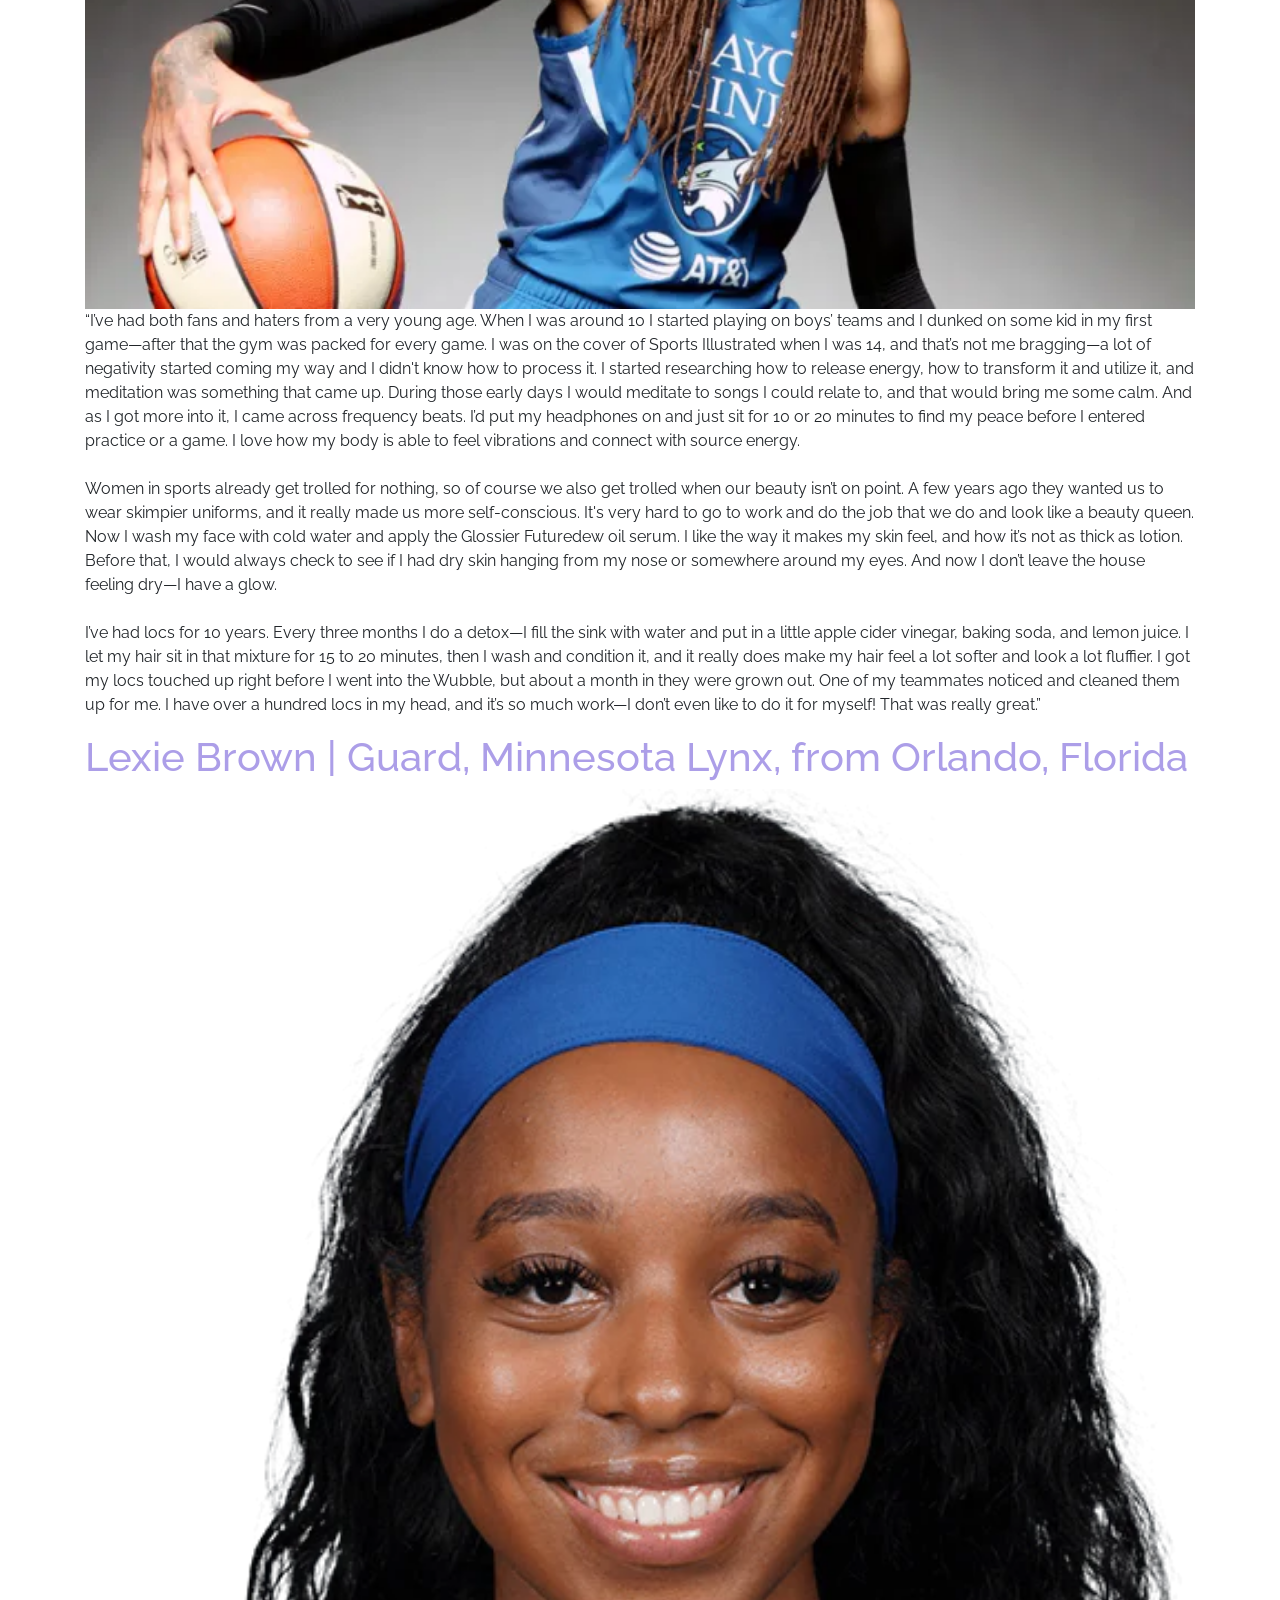
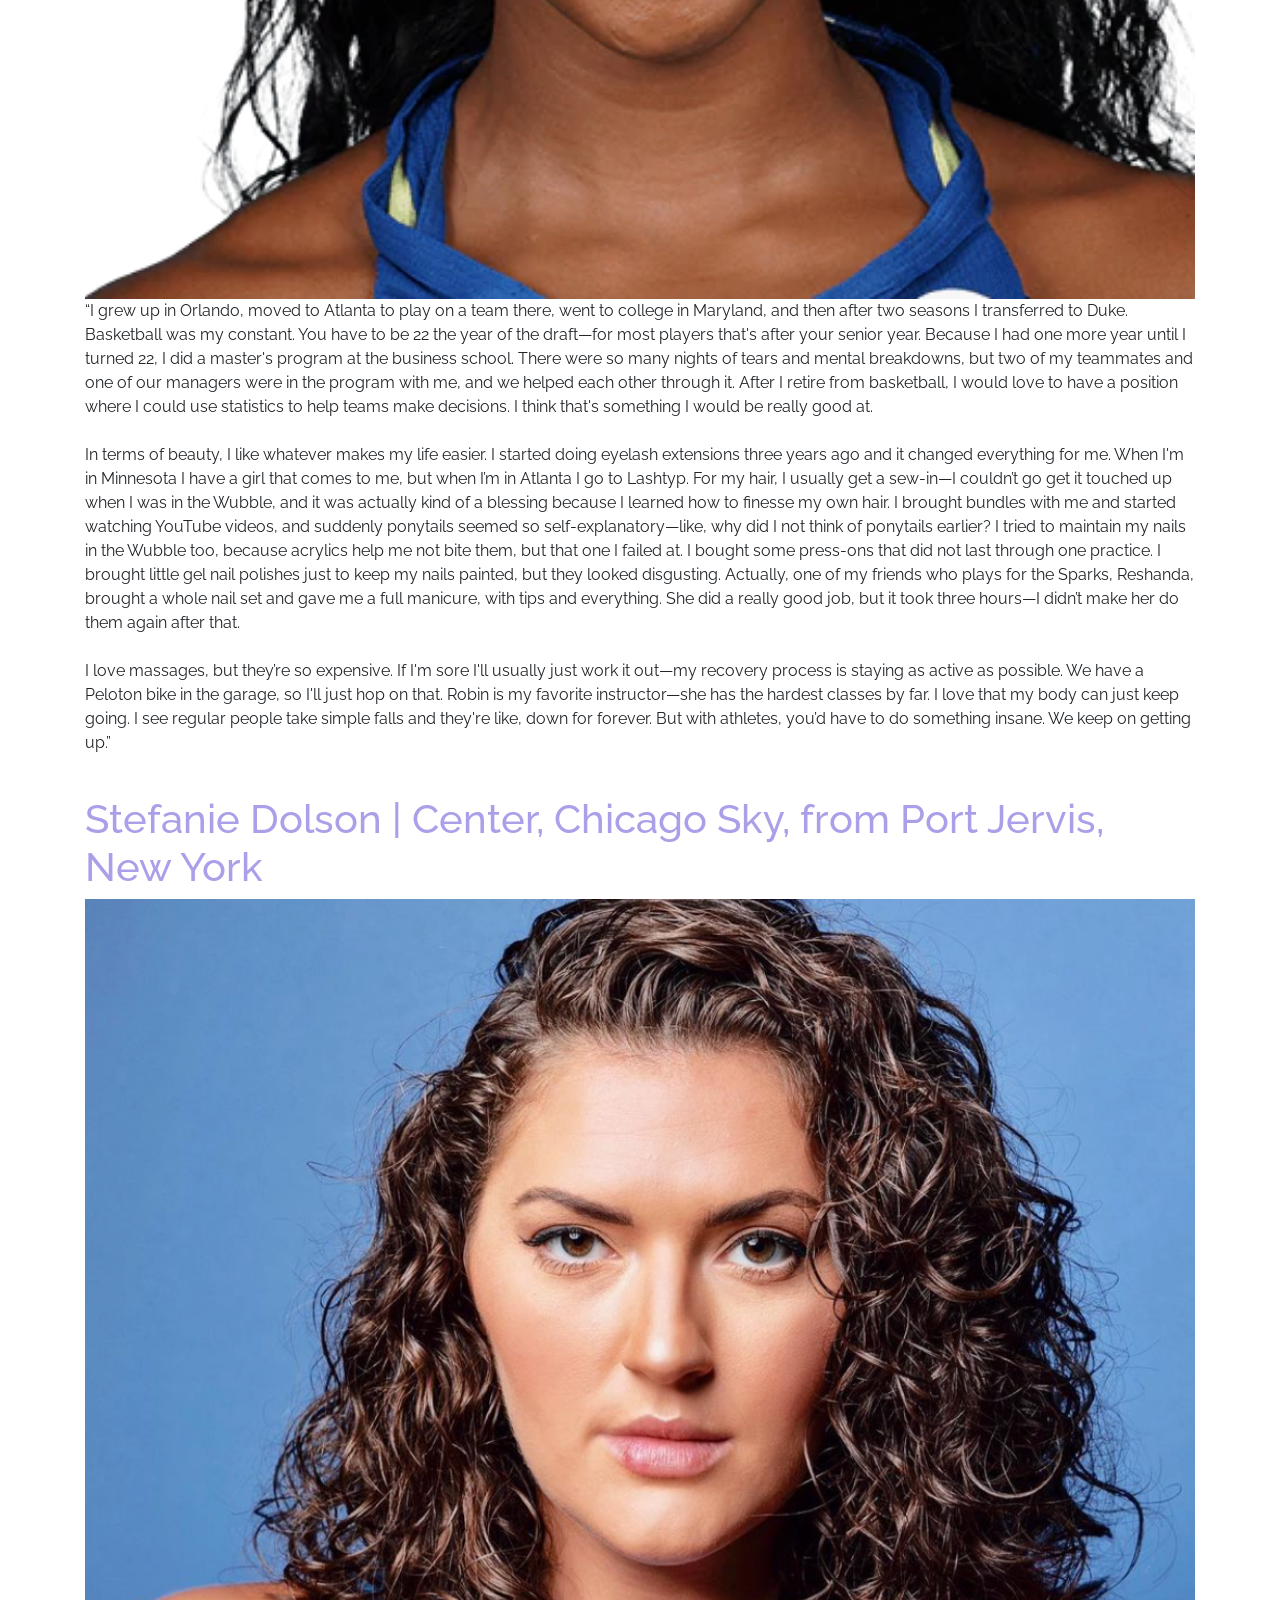
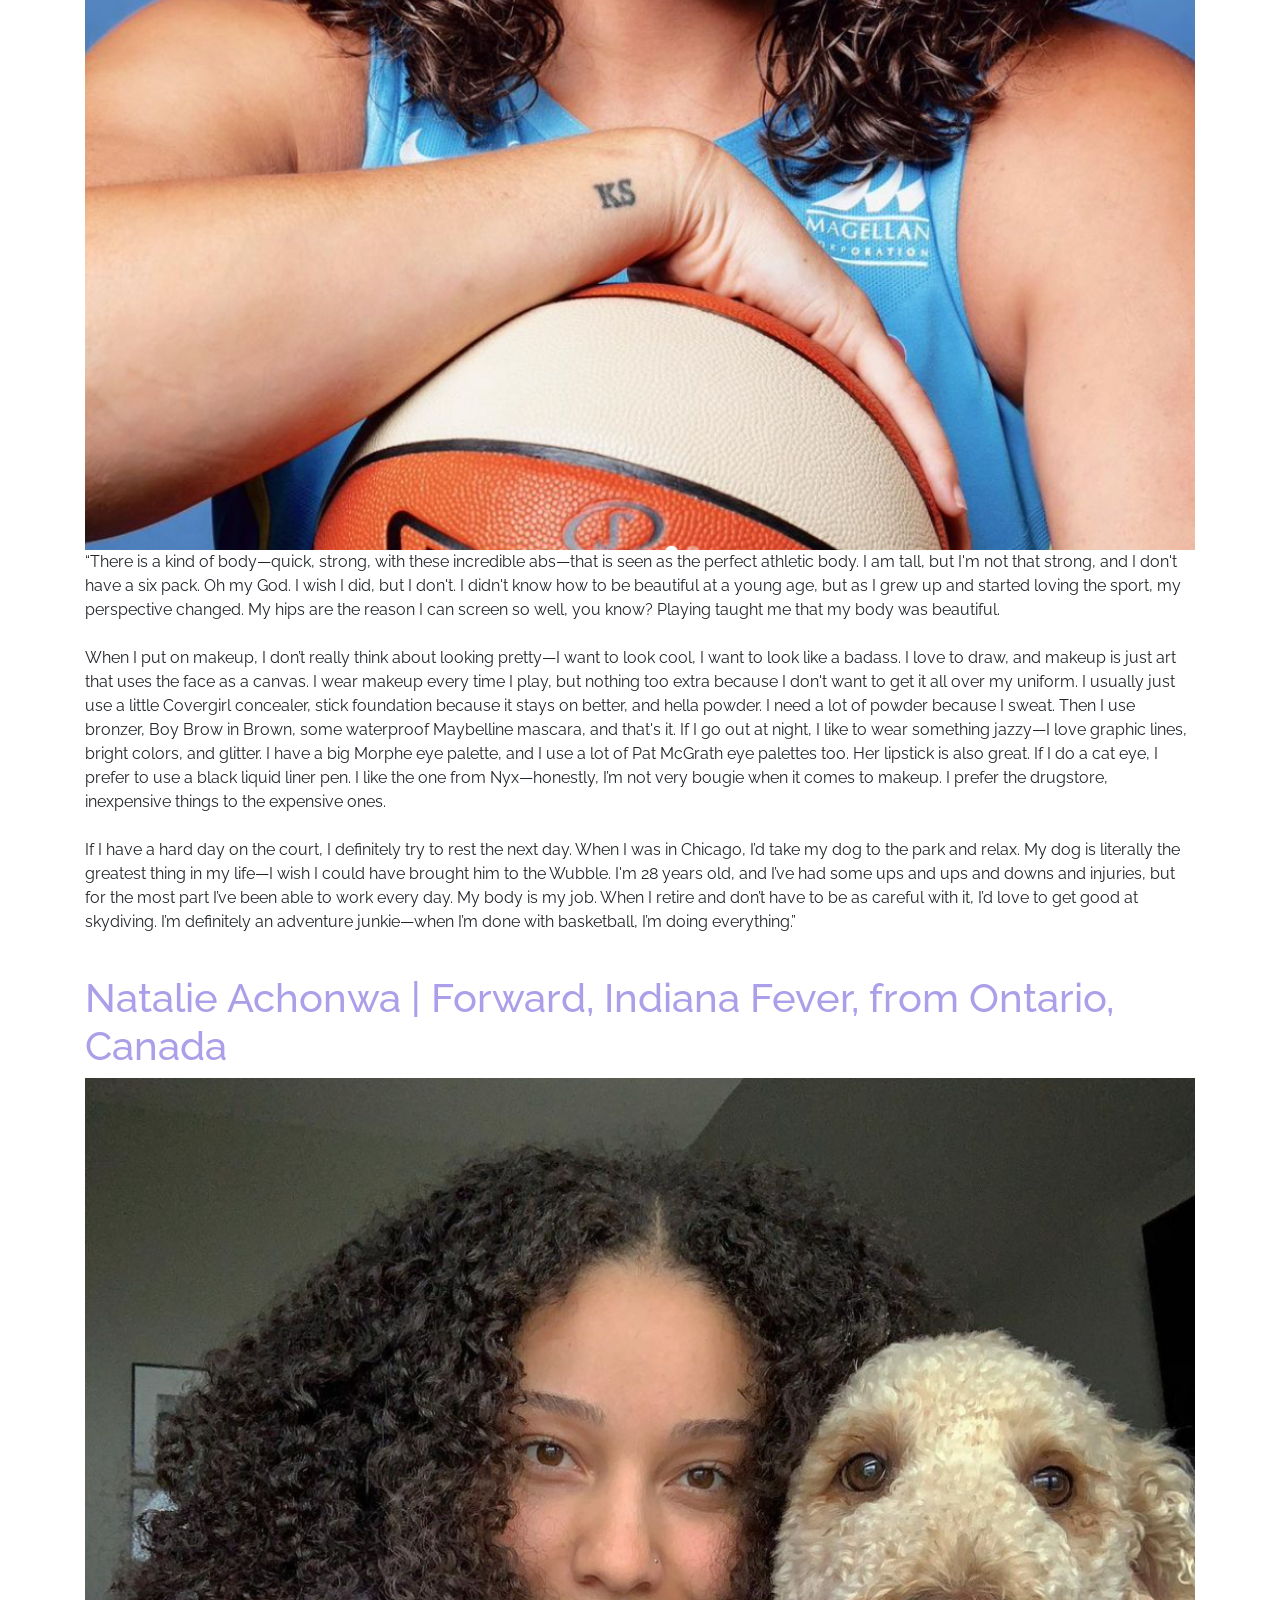
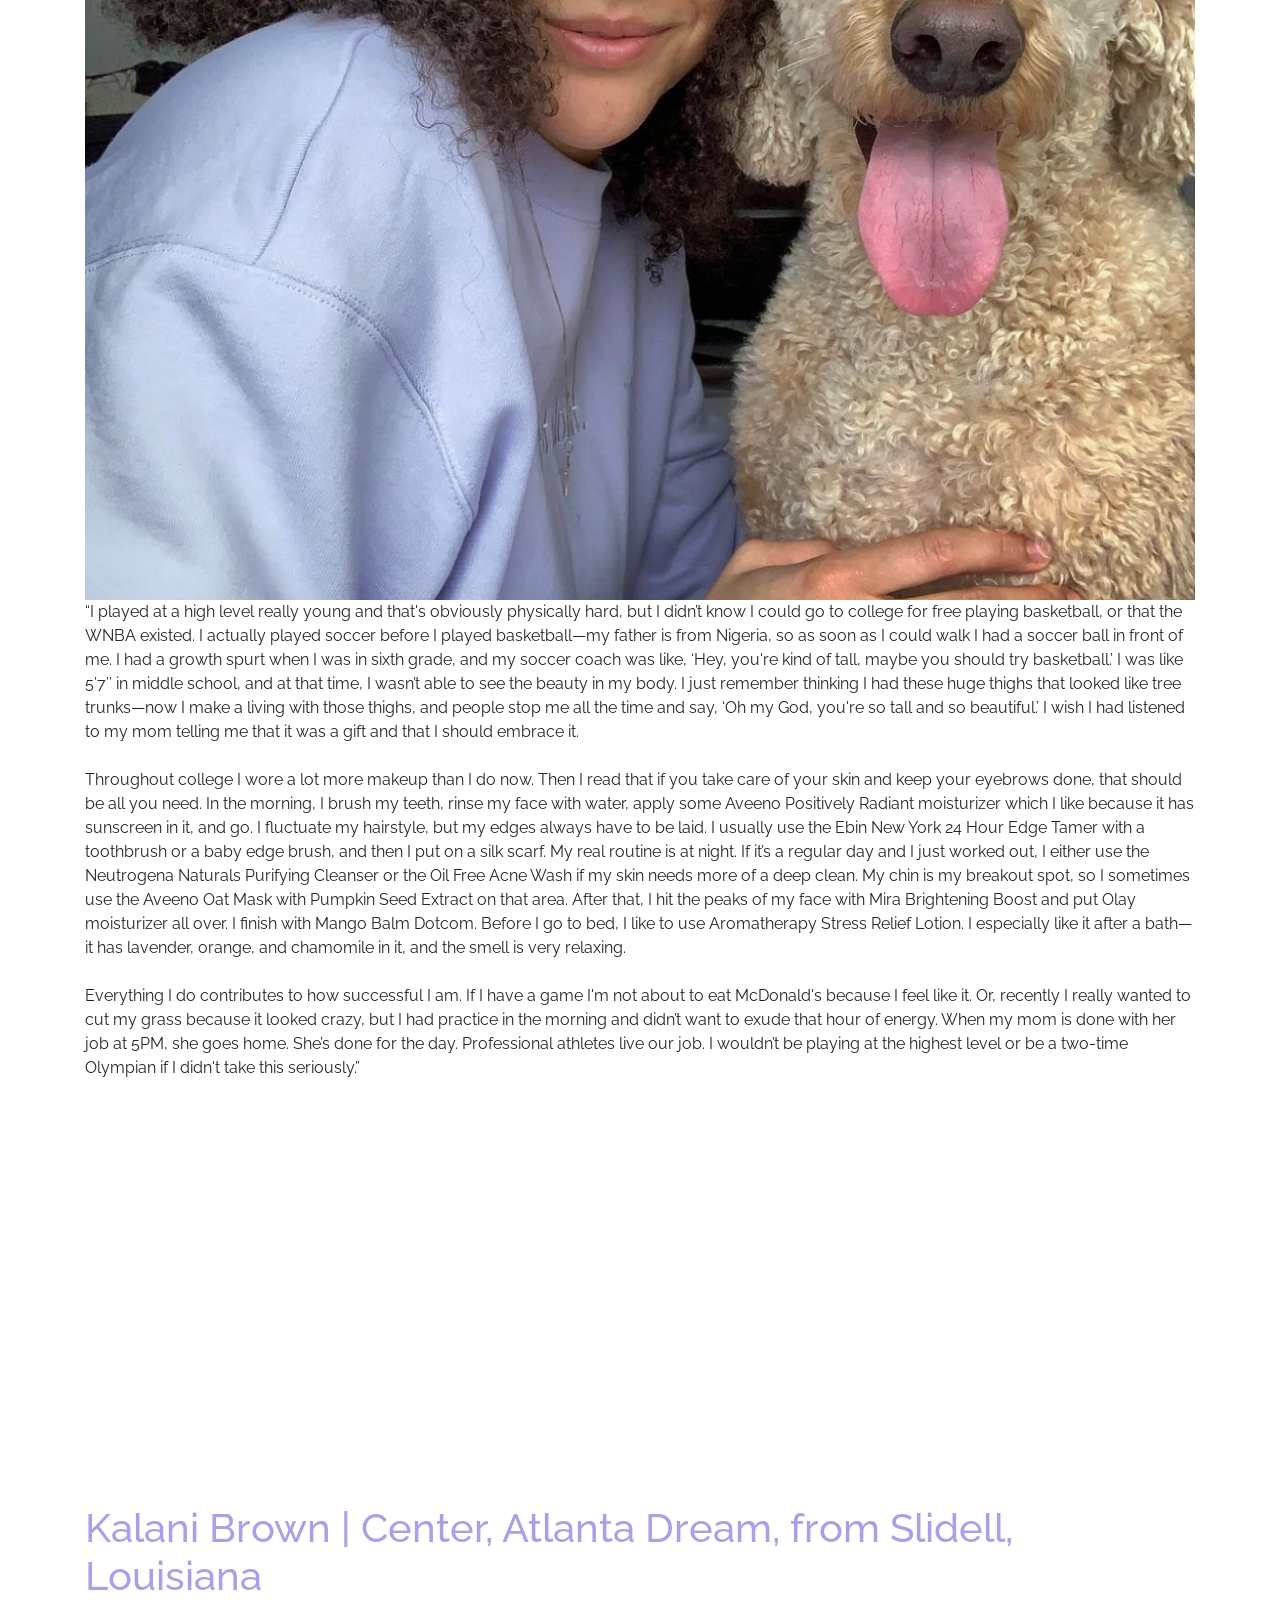
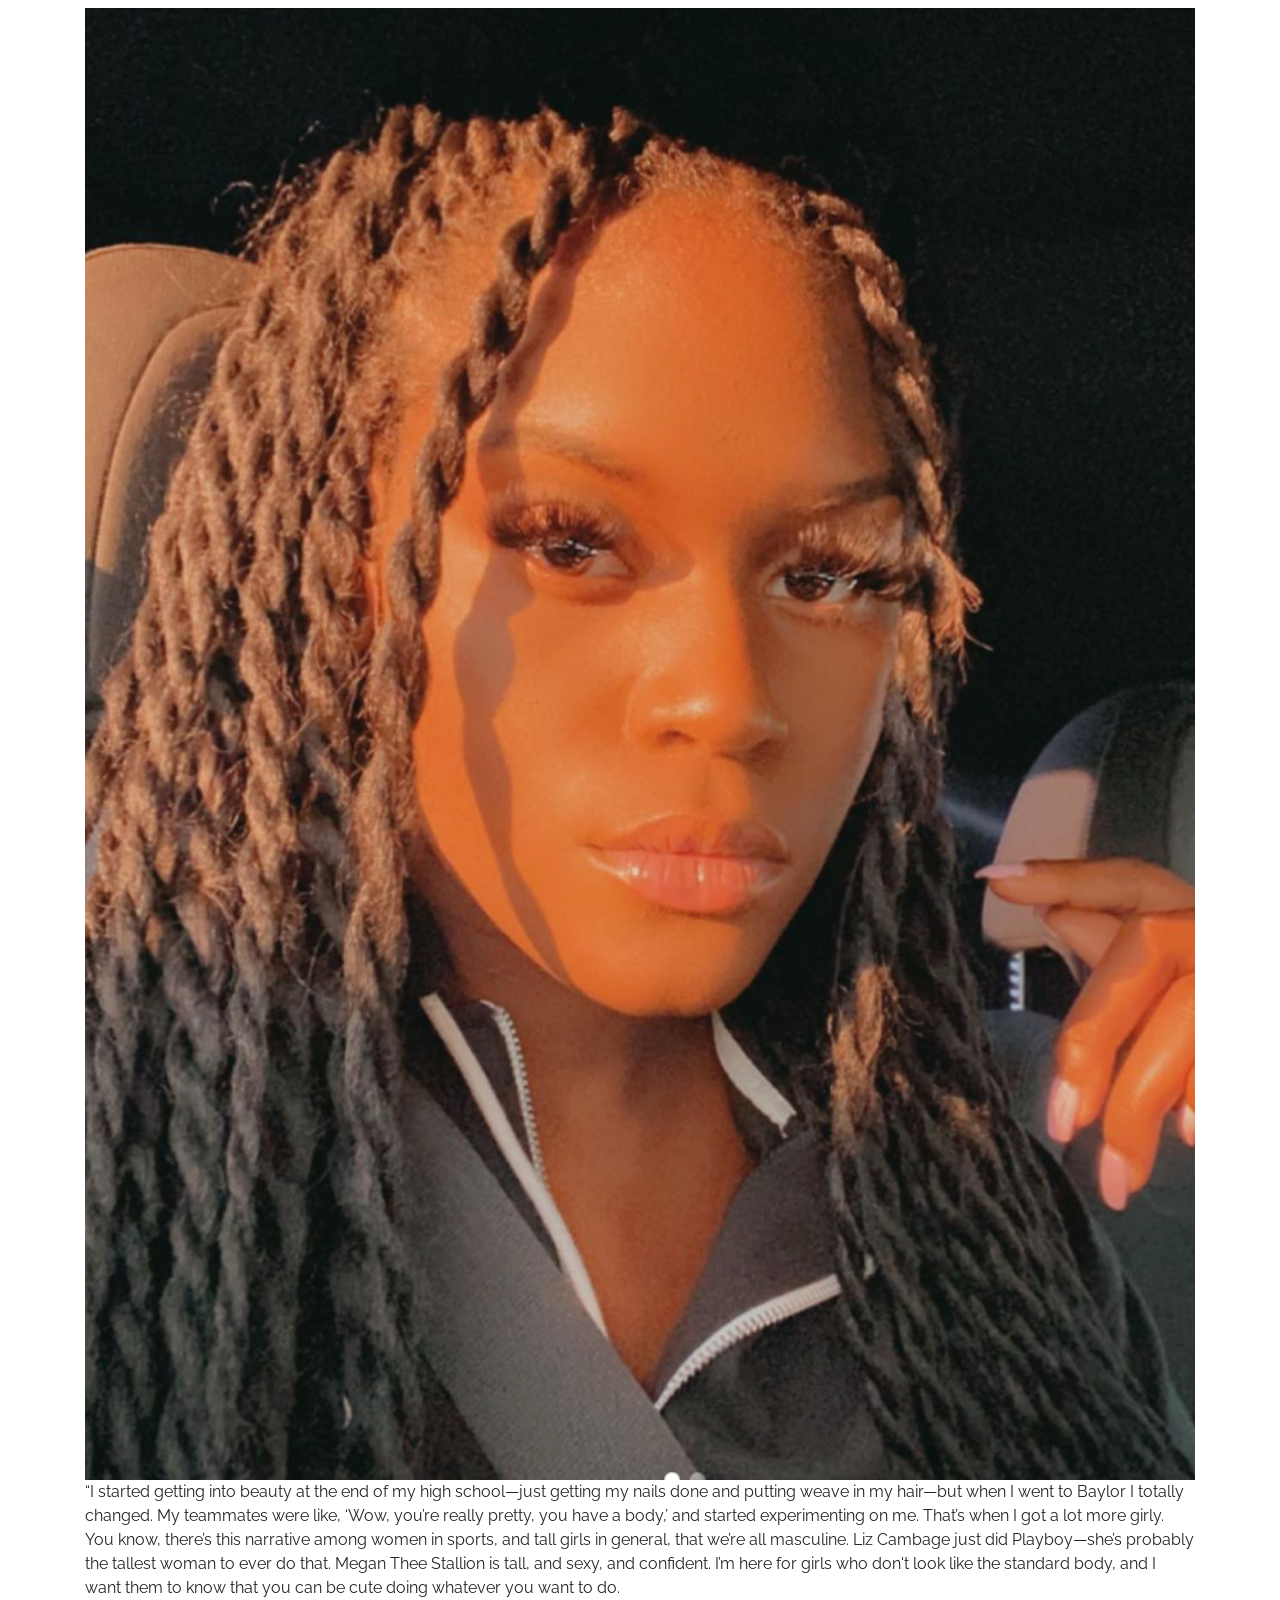
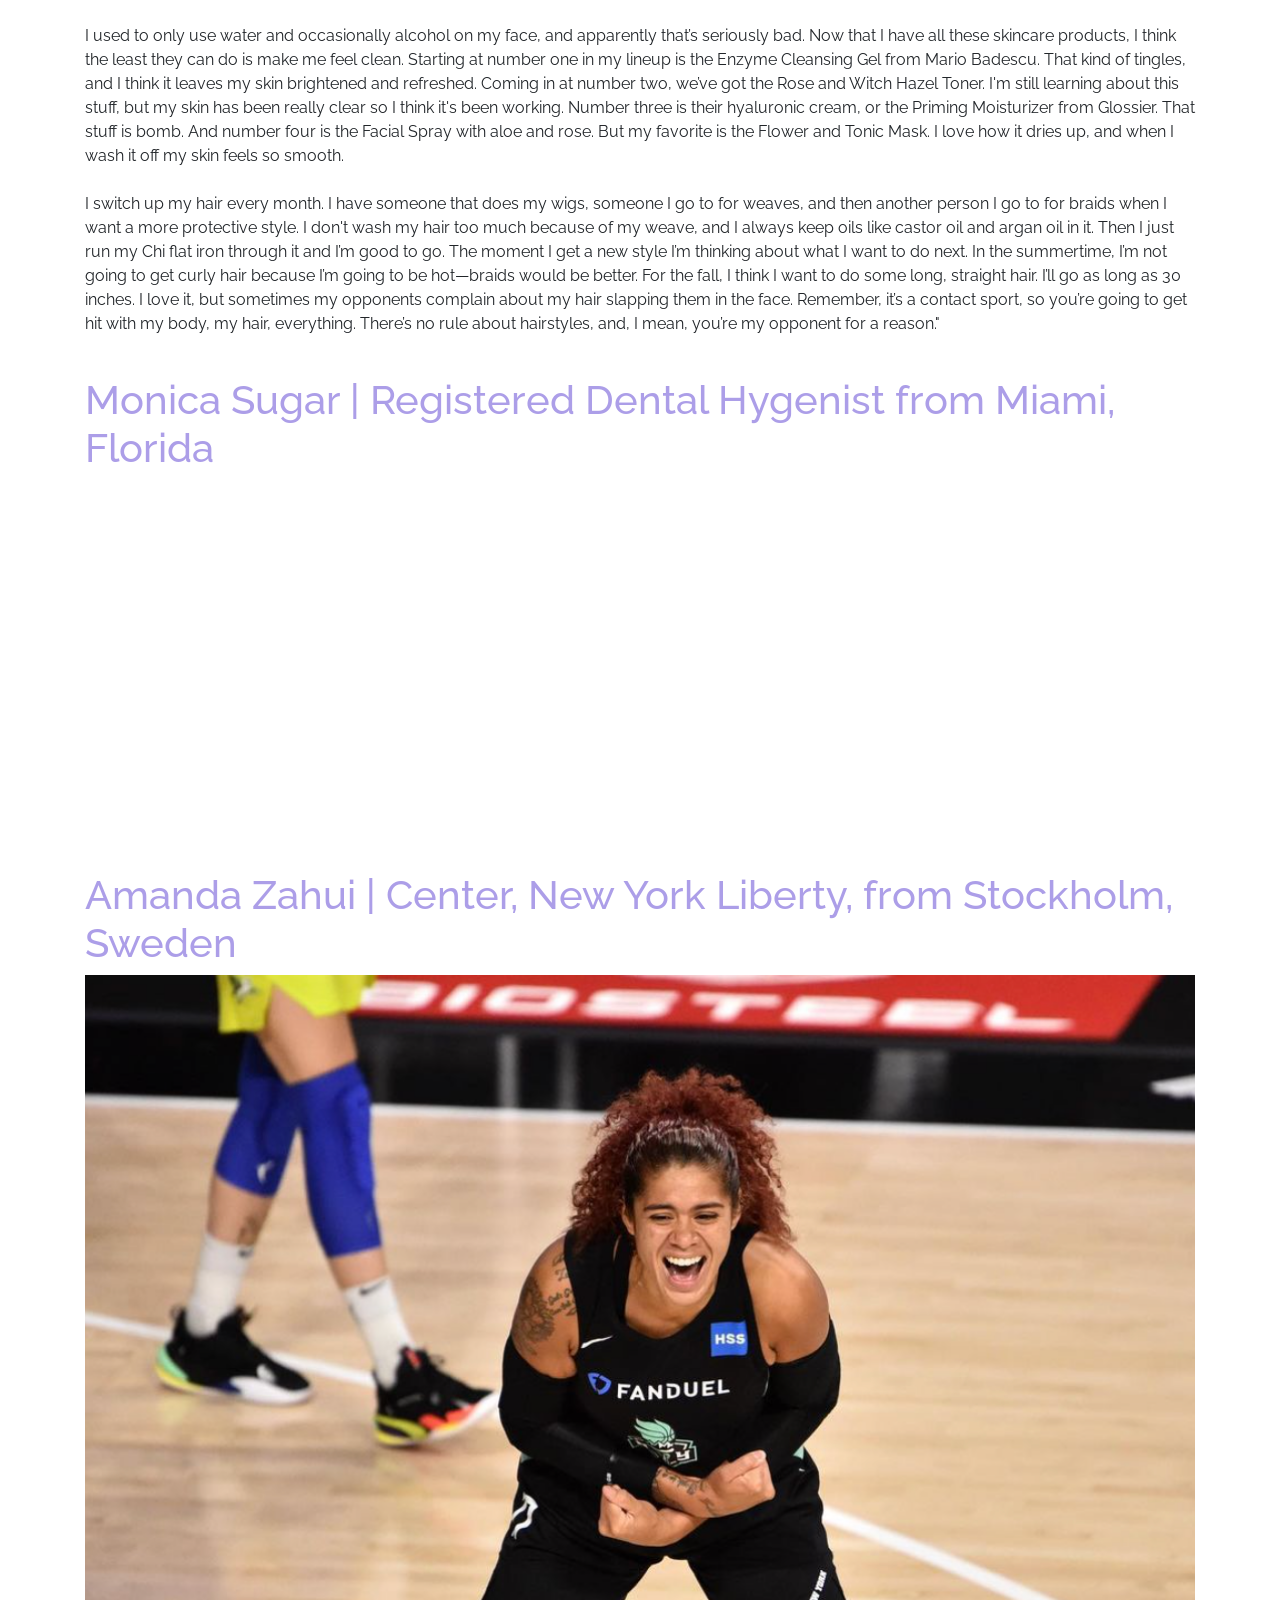
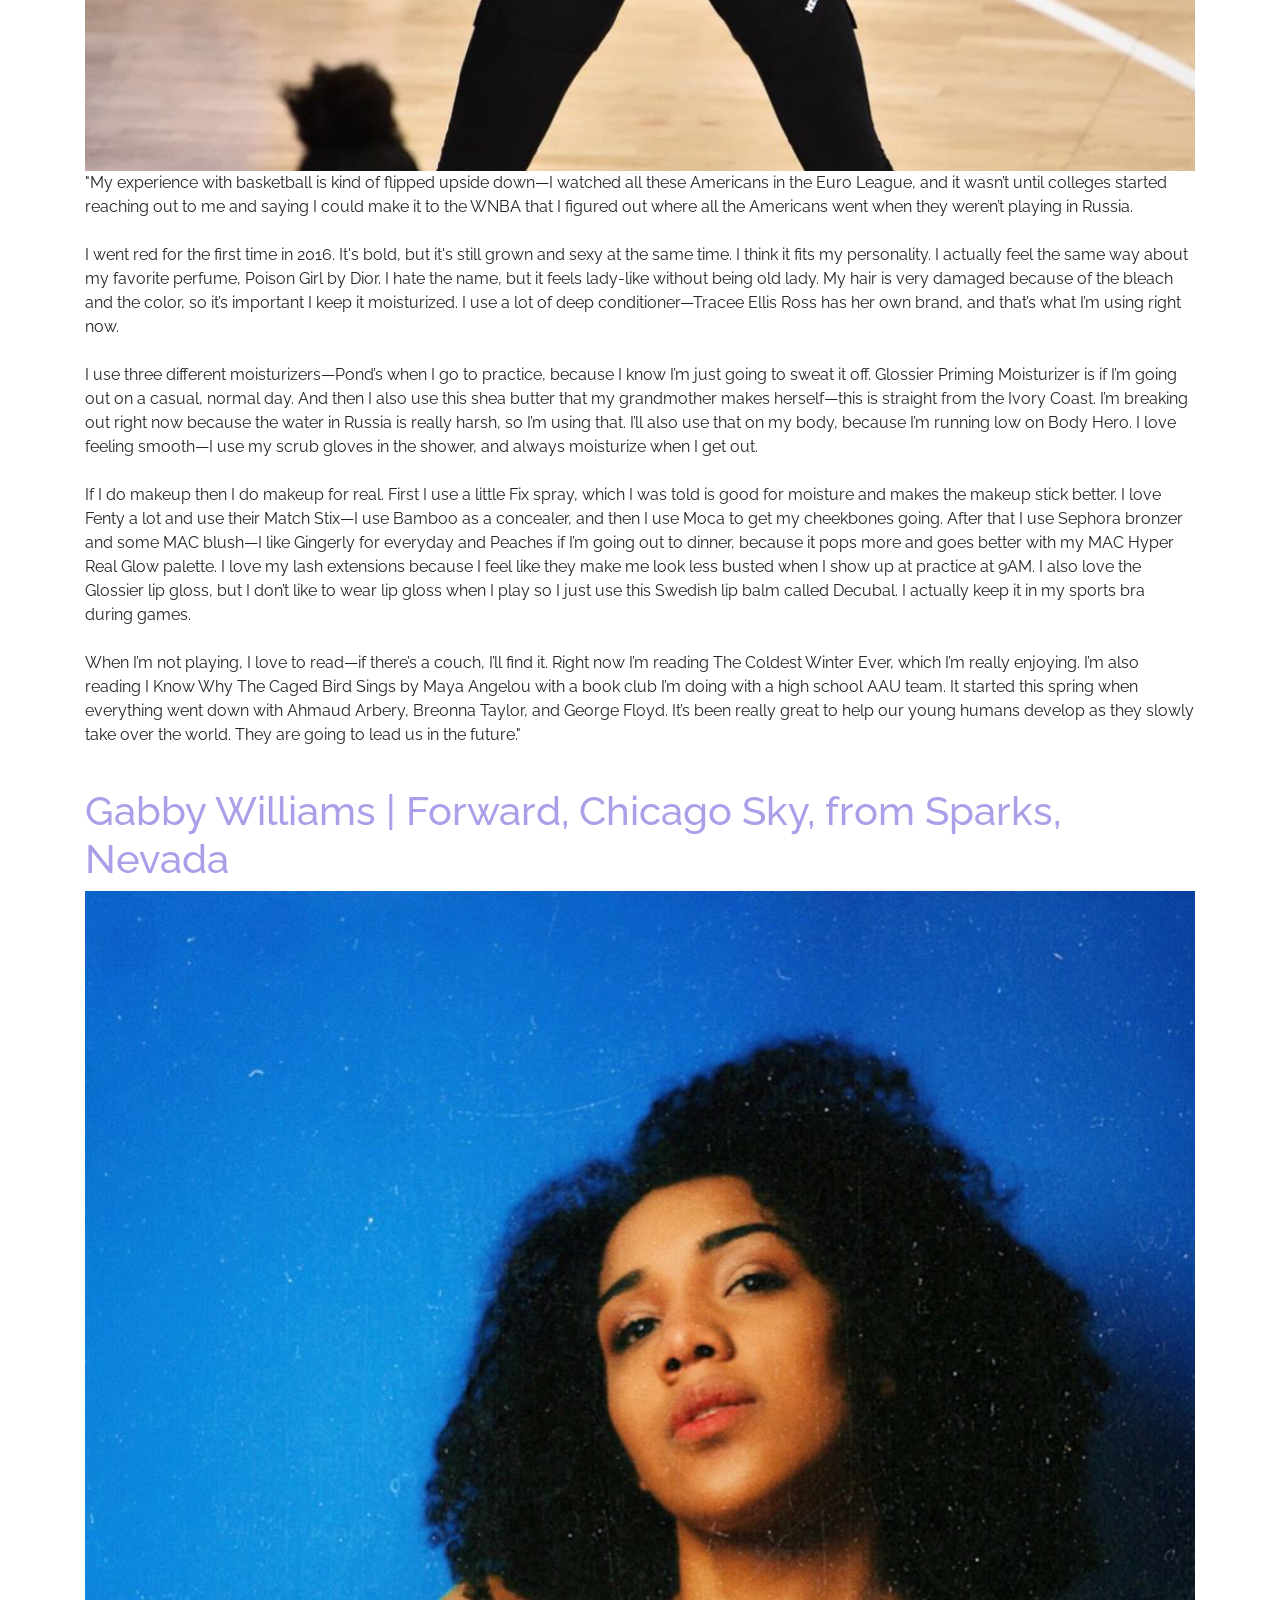
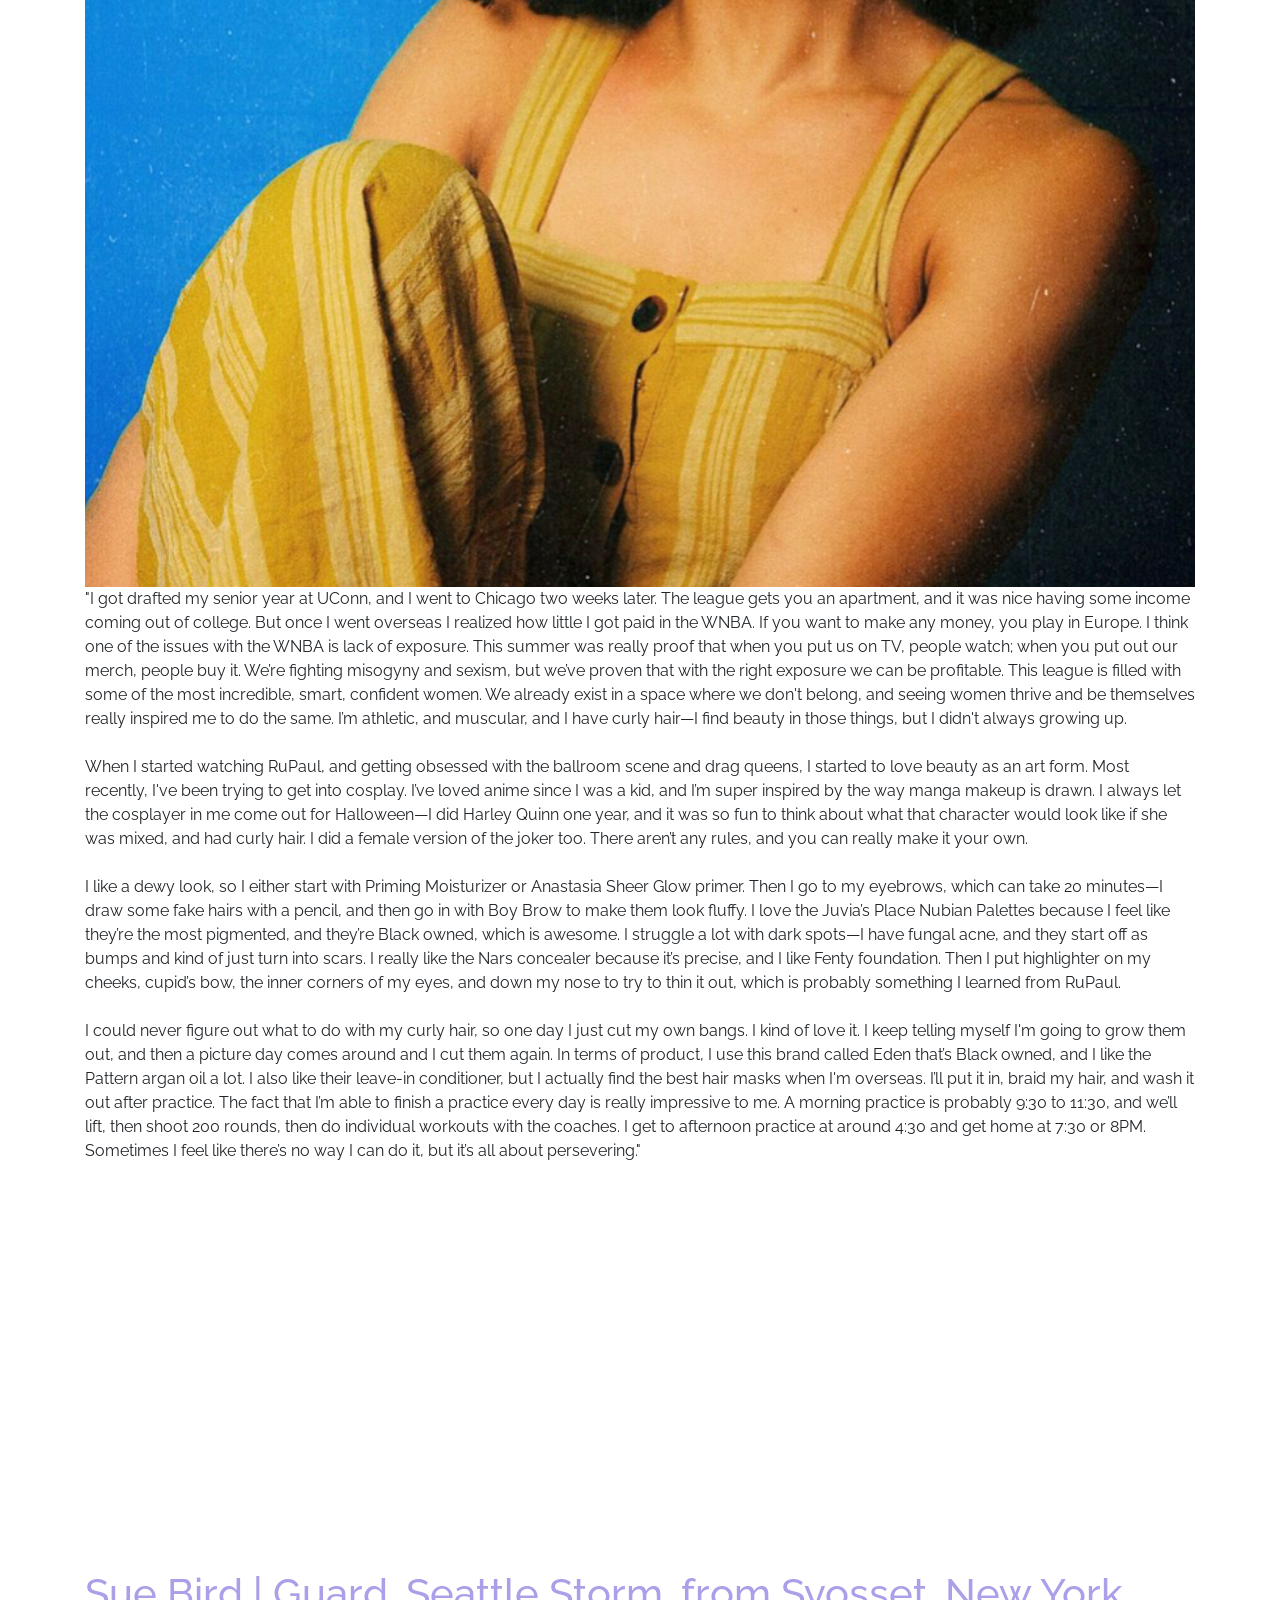
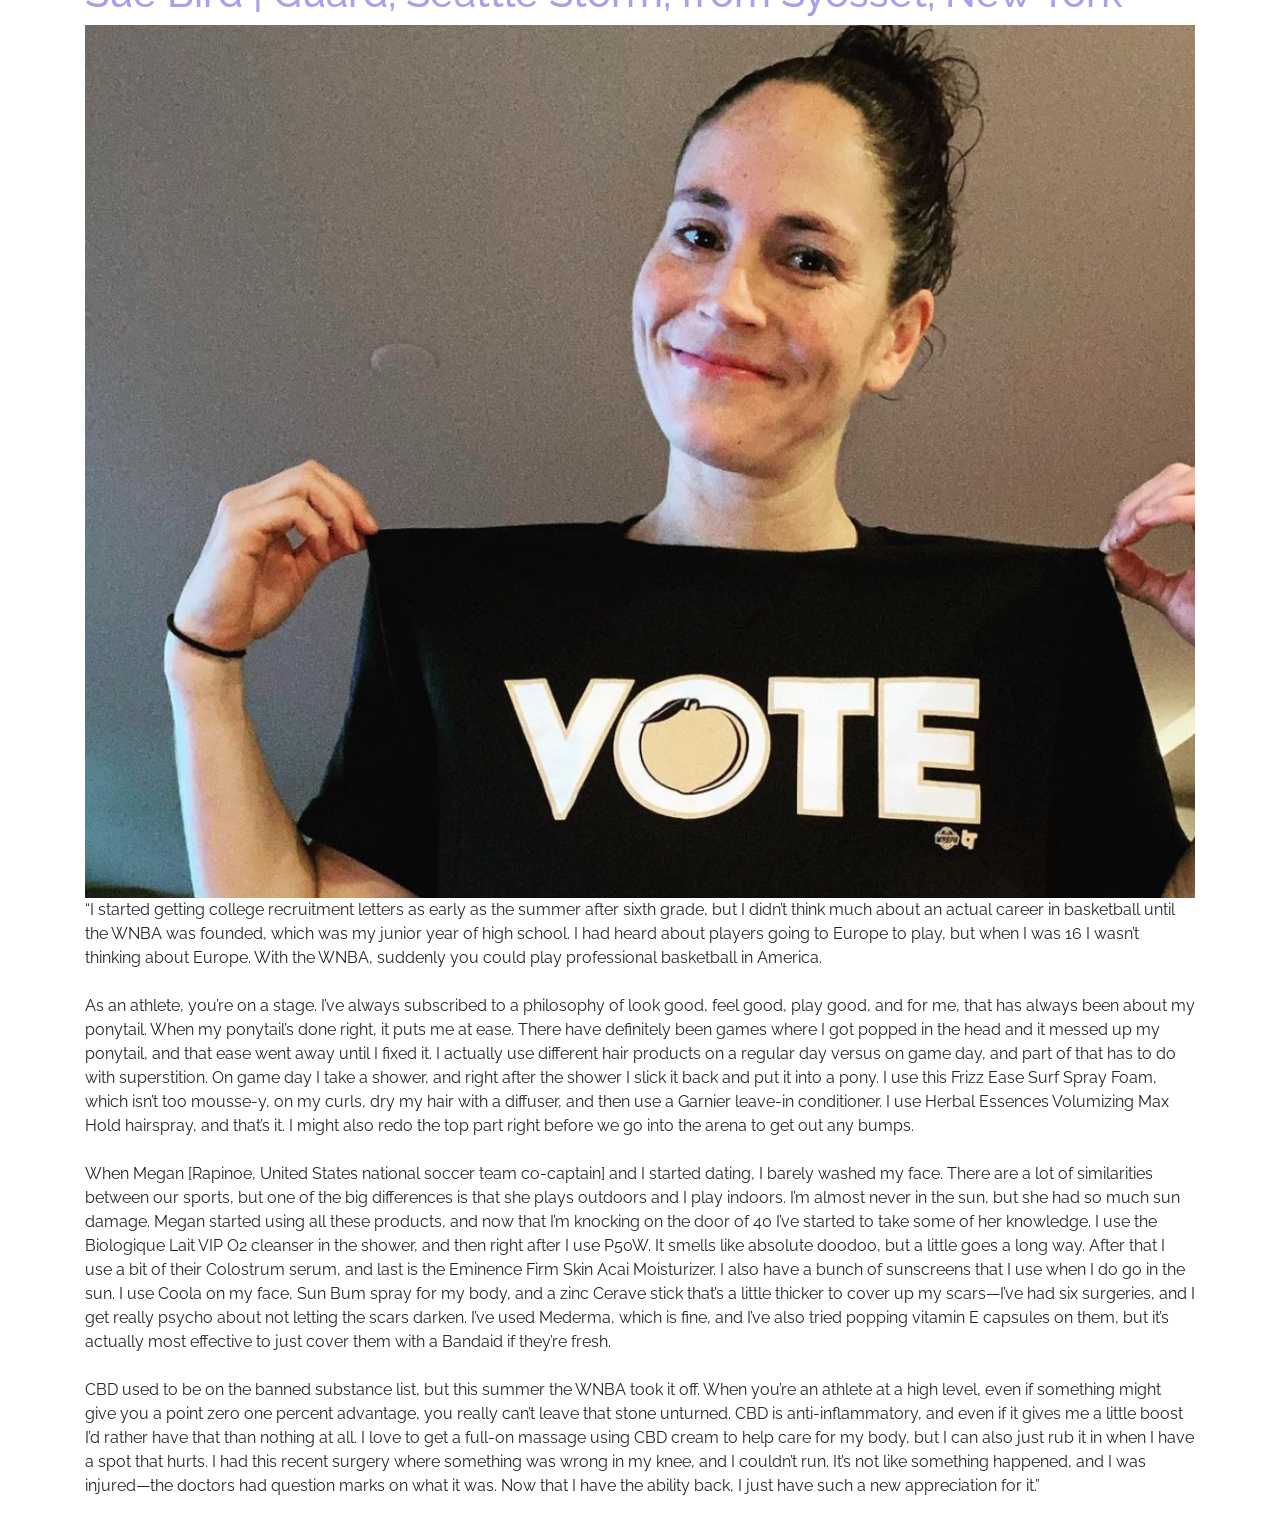
==== commit 33276505: "Update datavizproject-work.html" ====
--- a/data-viz-project/datavizproject-work.html
+++ b/data-viz-project/datavizproject-work.html
@@ -160,6 +160,10 @@
 <br>
 <br>
 </p>
+<h1> Monica Sugar | Registered Dental Hygenist from Miami, Florida</h1>
+<iframe src="https://player.vimeo.com/video/490499557" width="640" height="360" frameborder="0" allow="autoplay; fullscreen" allowfullscreen></iframe>
+<br>
+<br>
 <h1>Amanda Zahui | Center, New York Liberty, from Stockholm, Sweden</h1>
 <!---image of Amanda below--->
 <img src="Amanda.jpg" width="100%" max-width="150px">
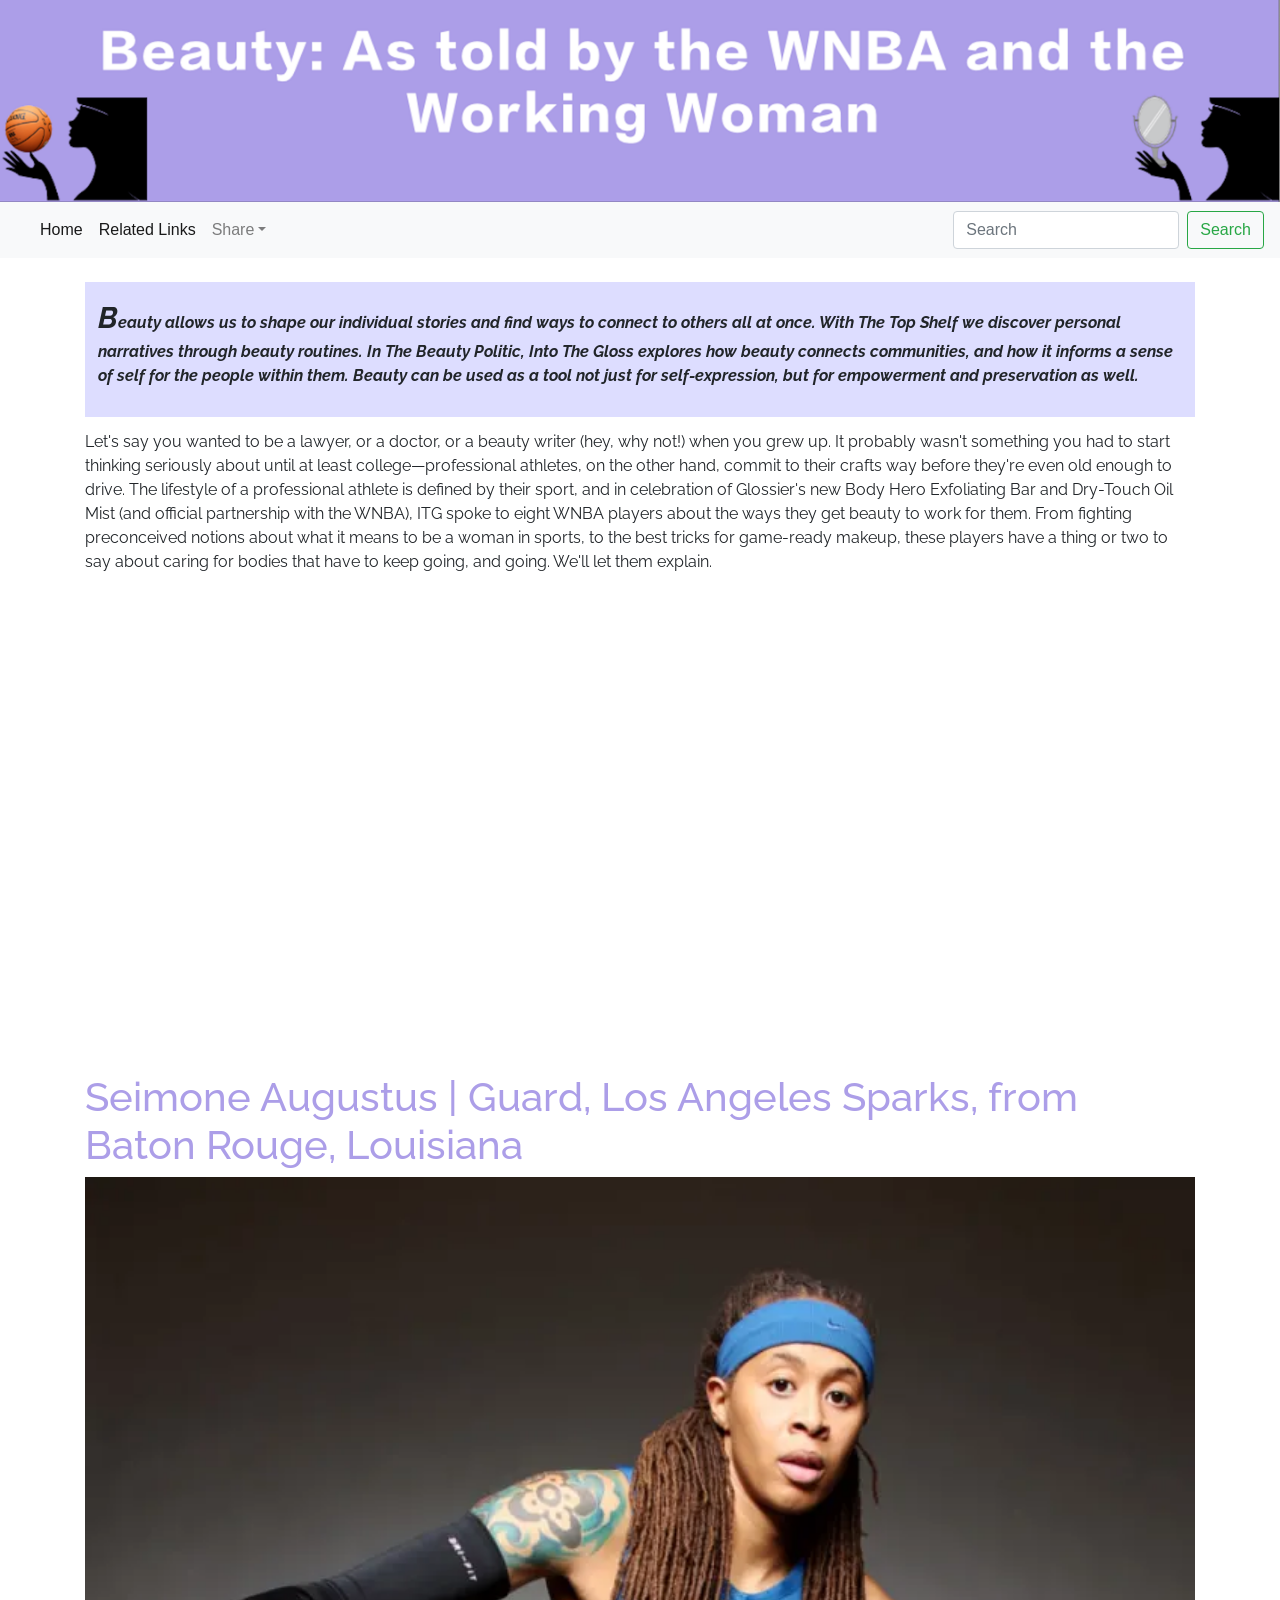
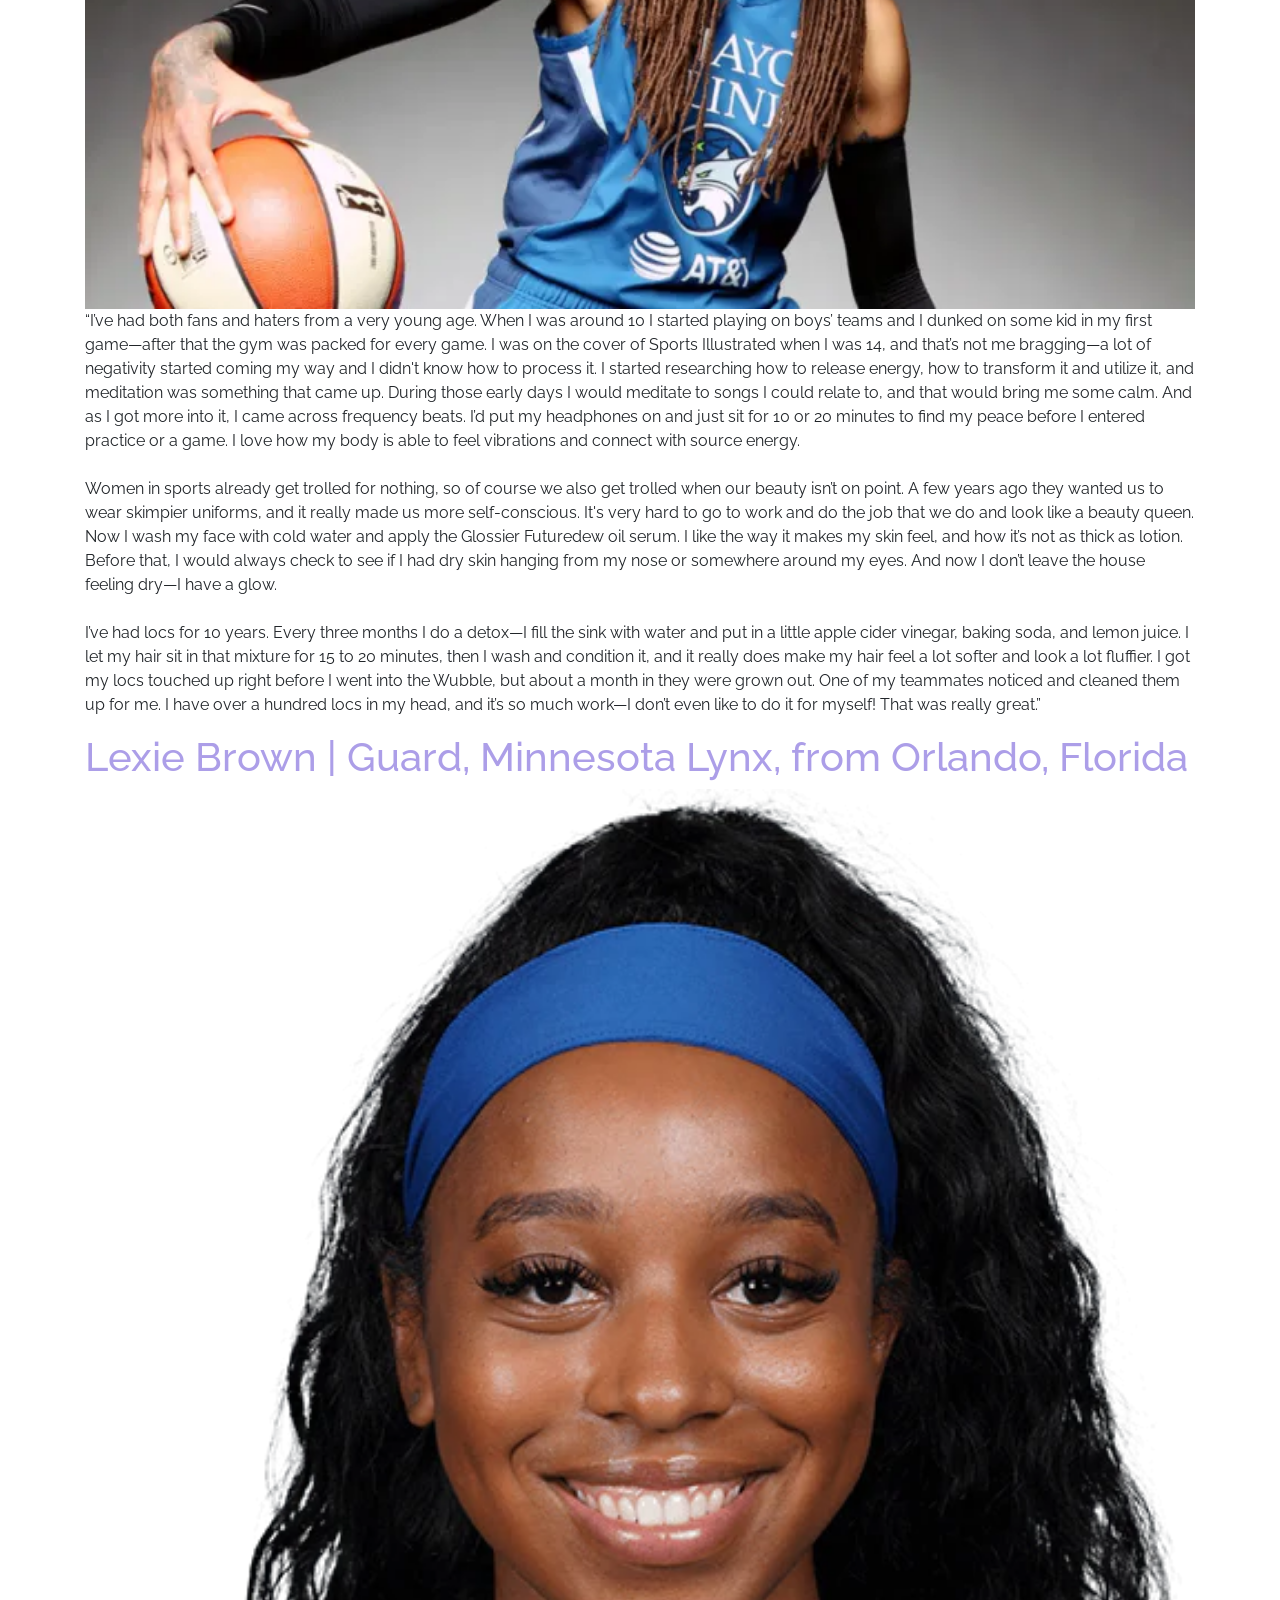
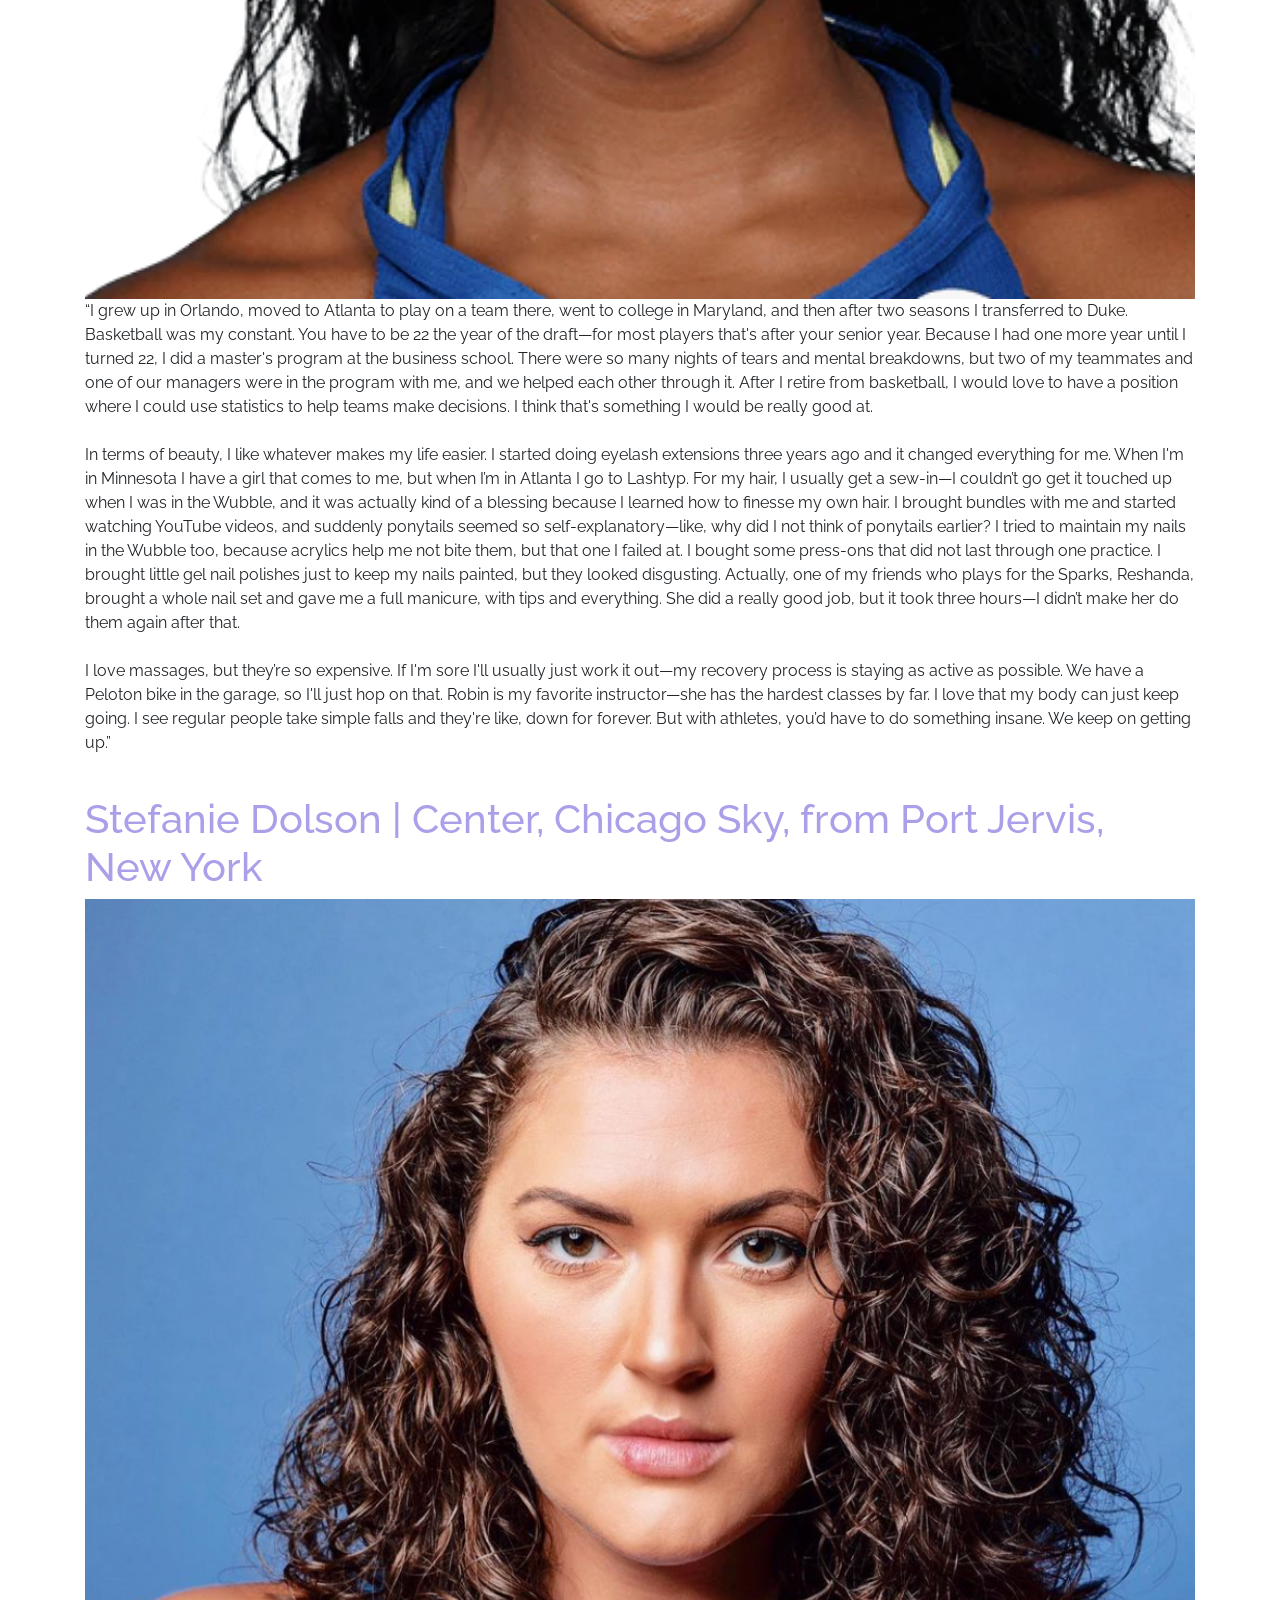
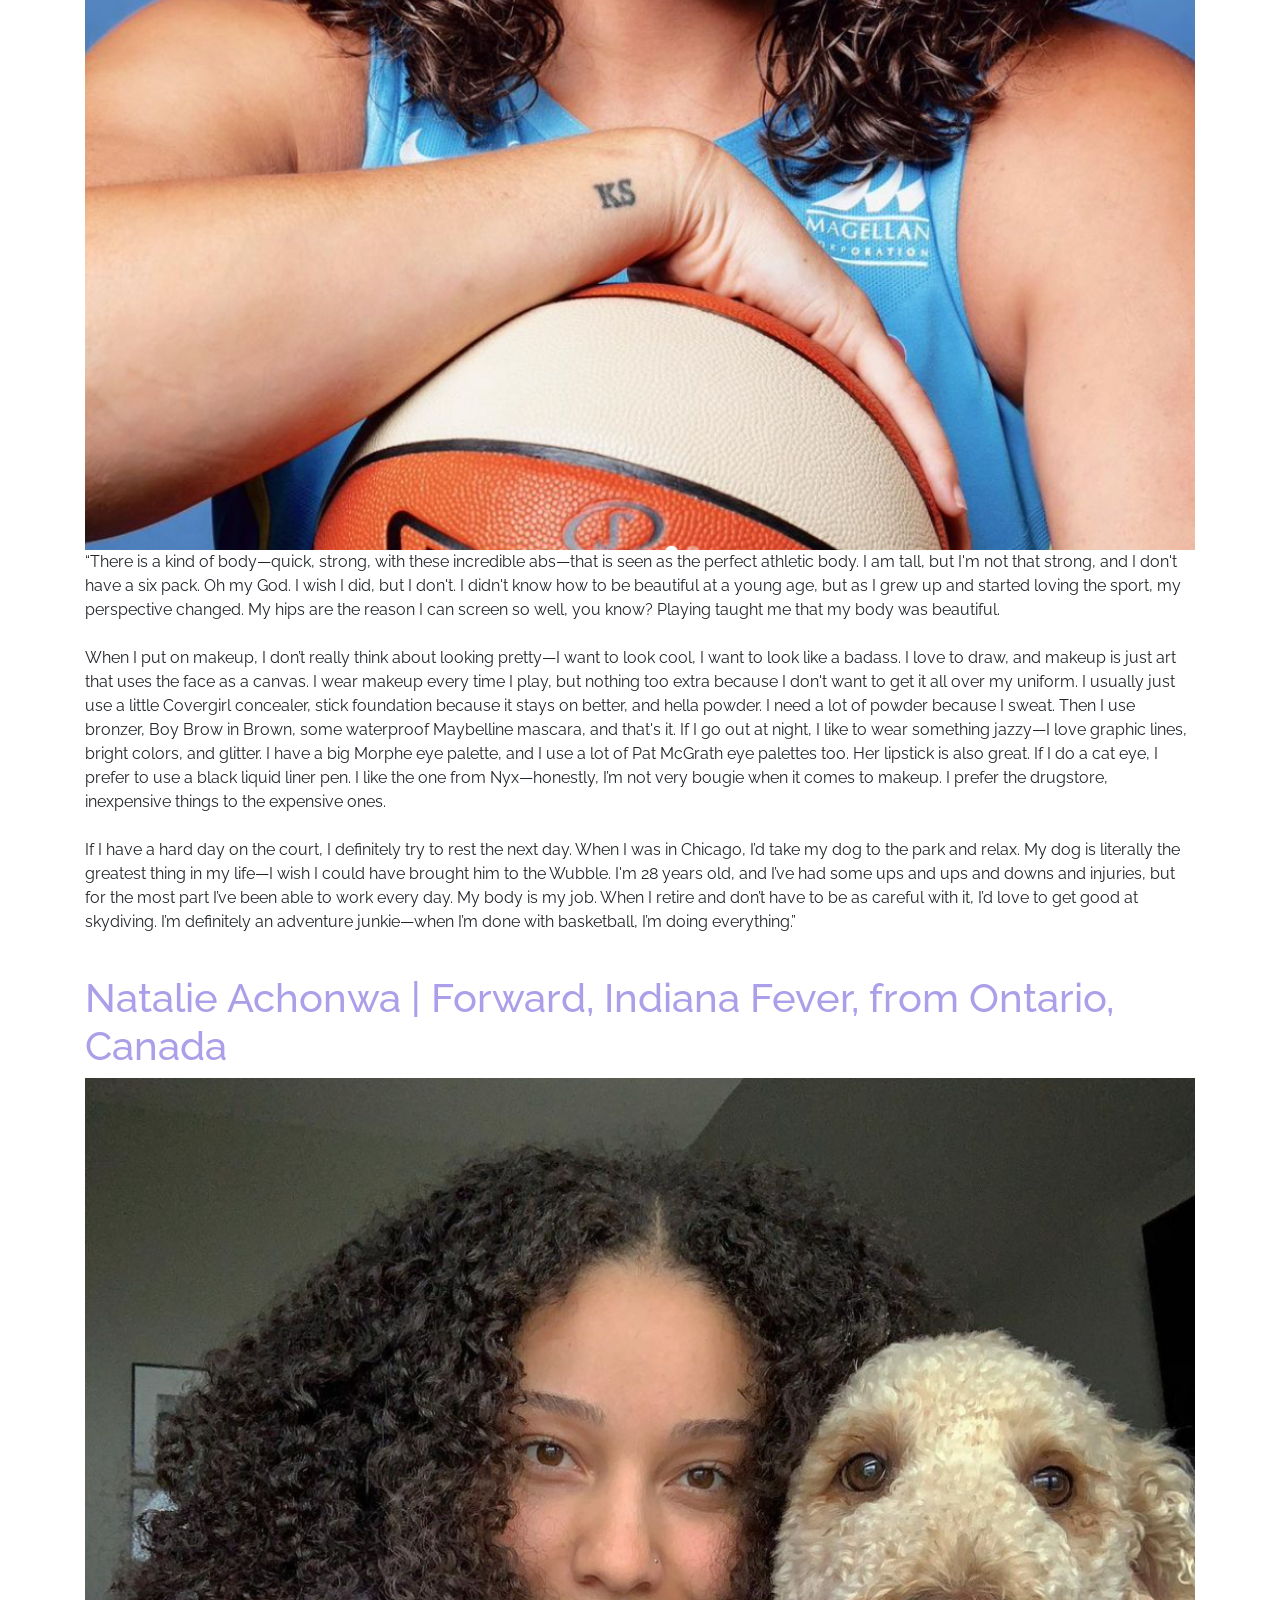
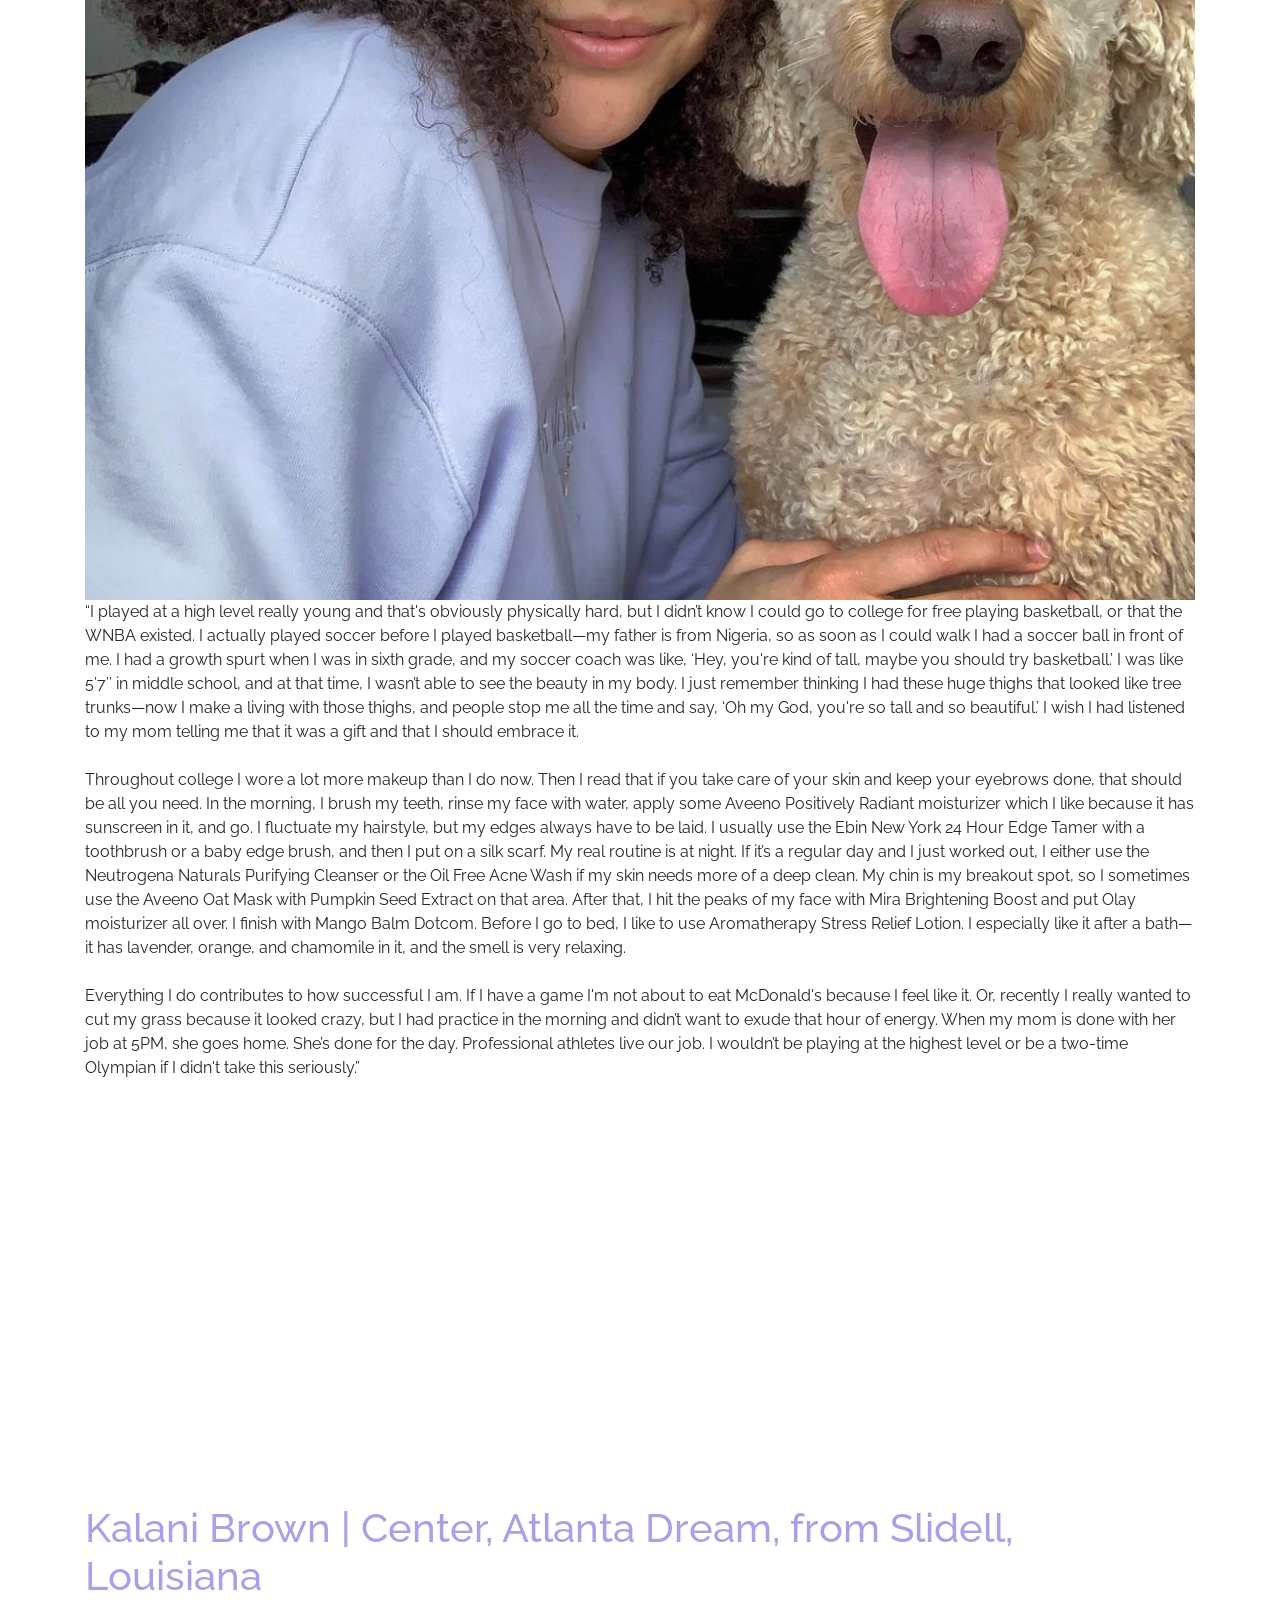
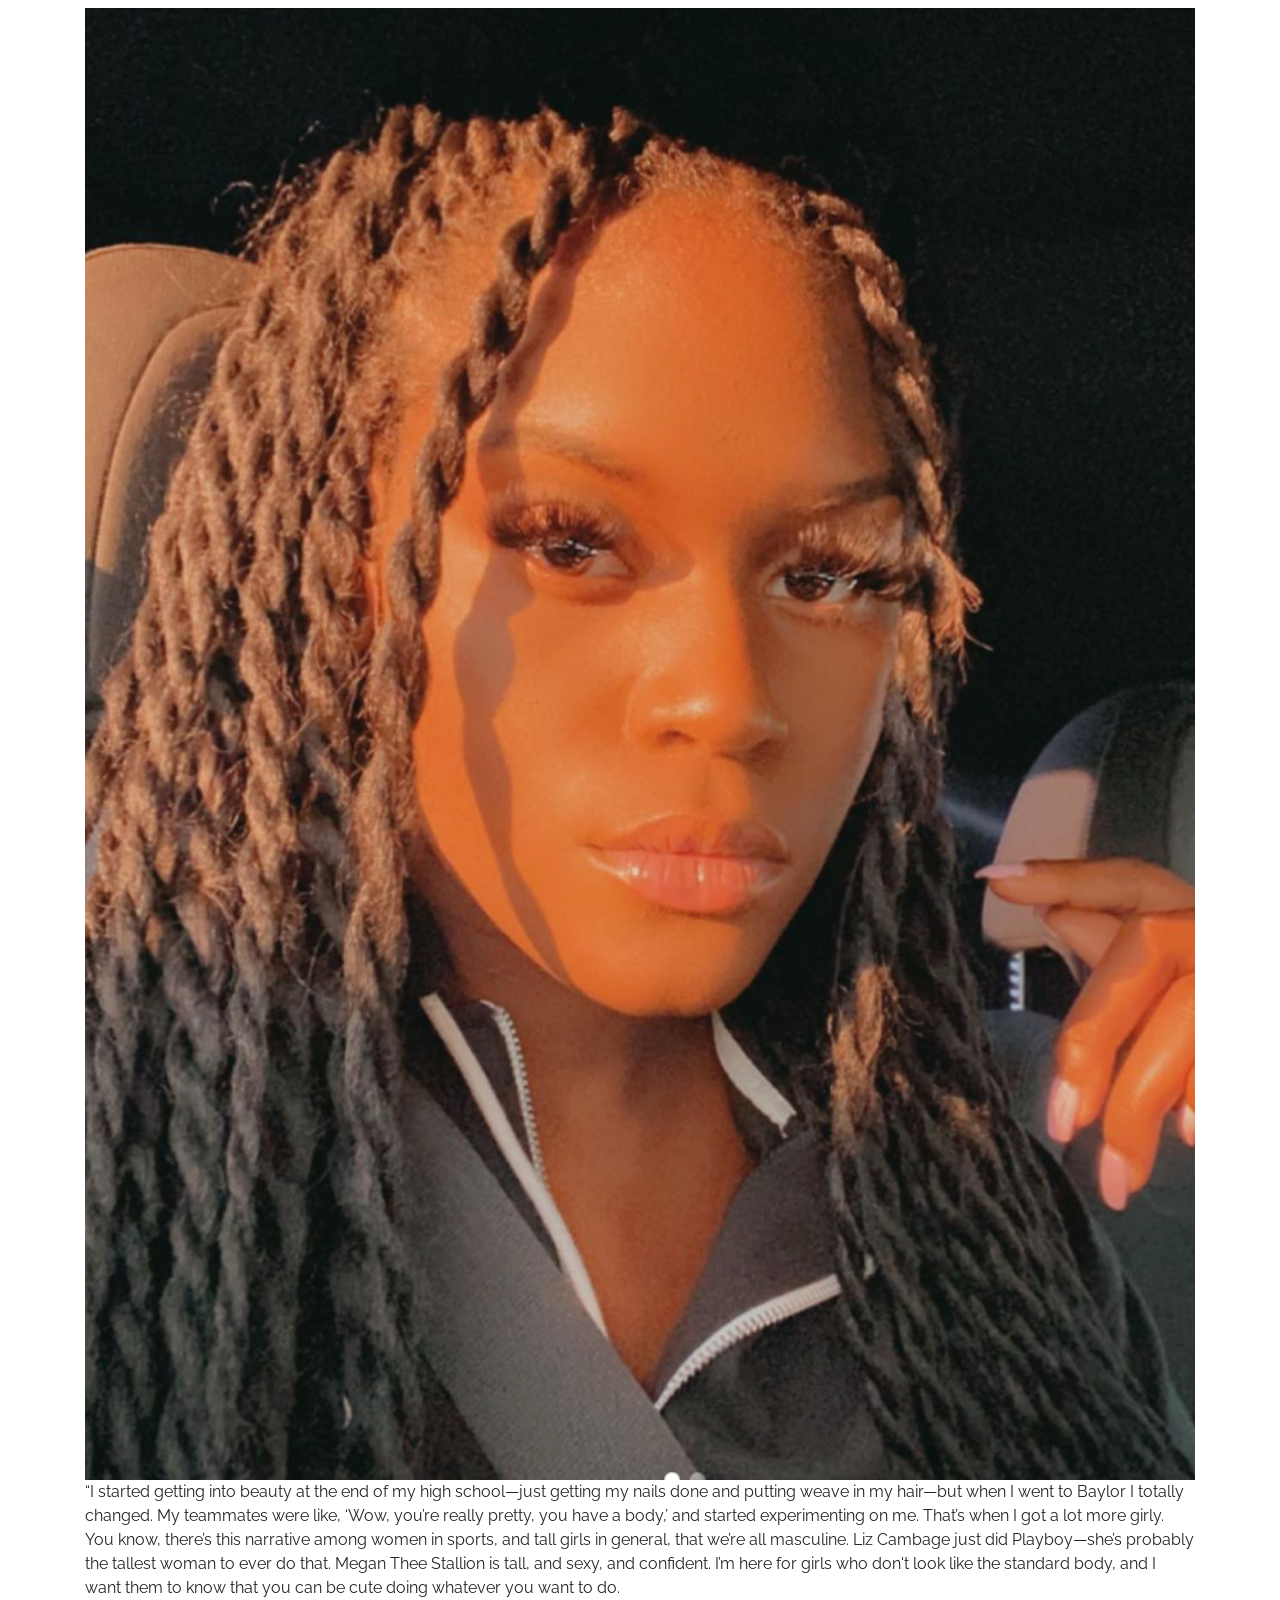
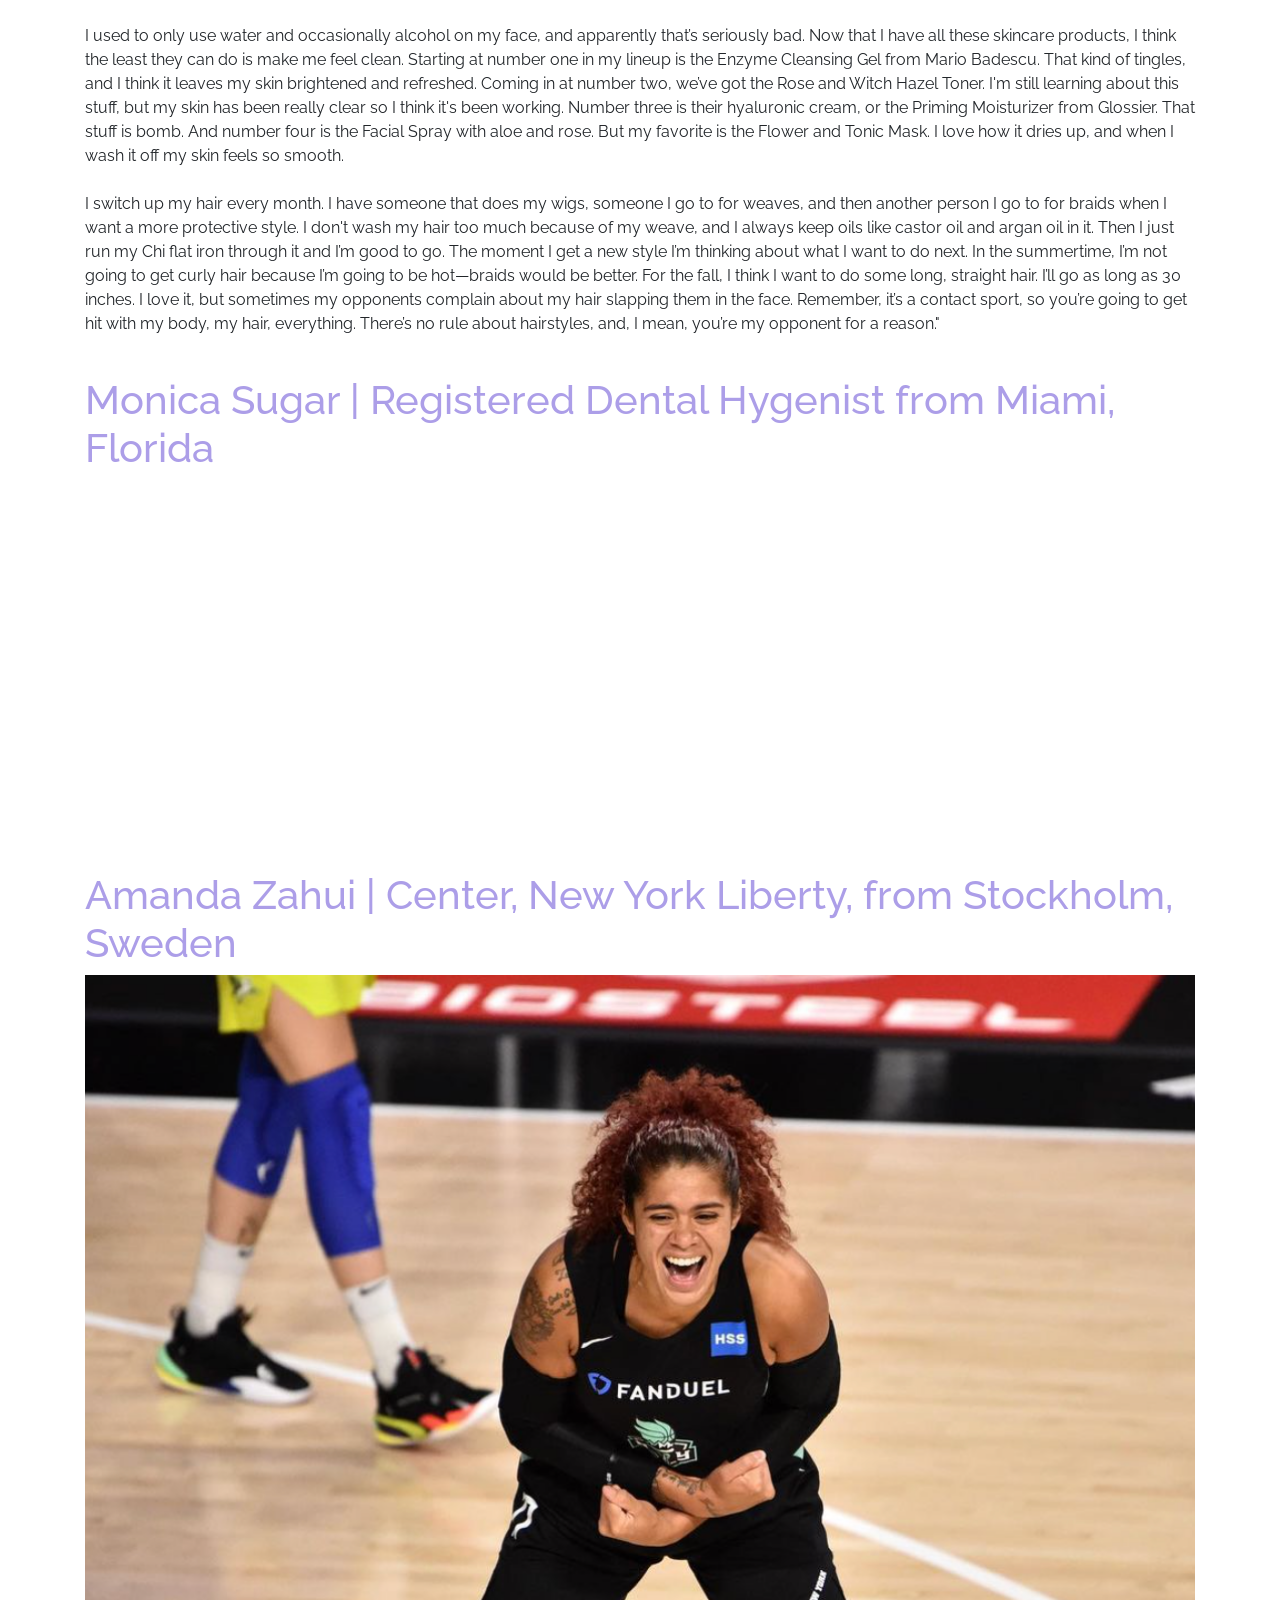
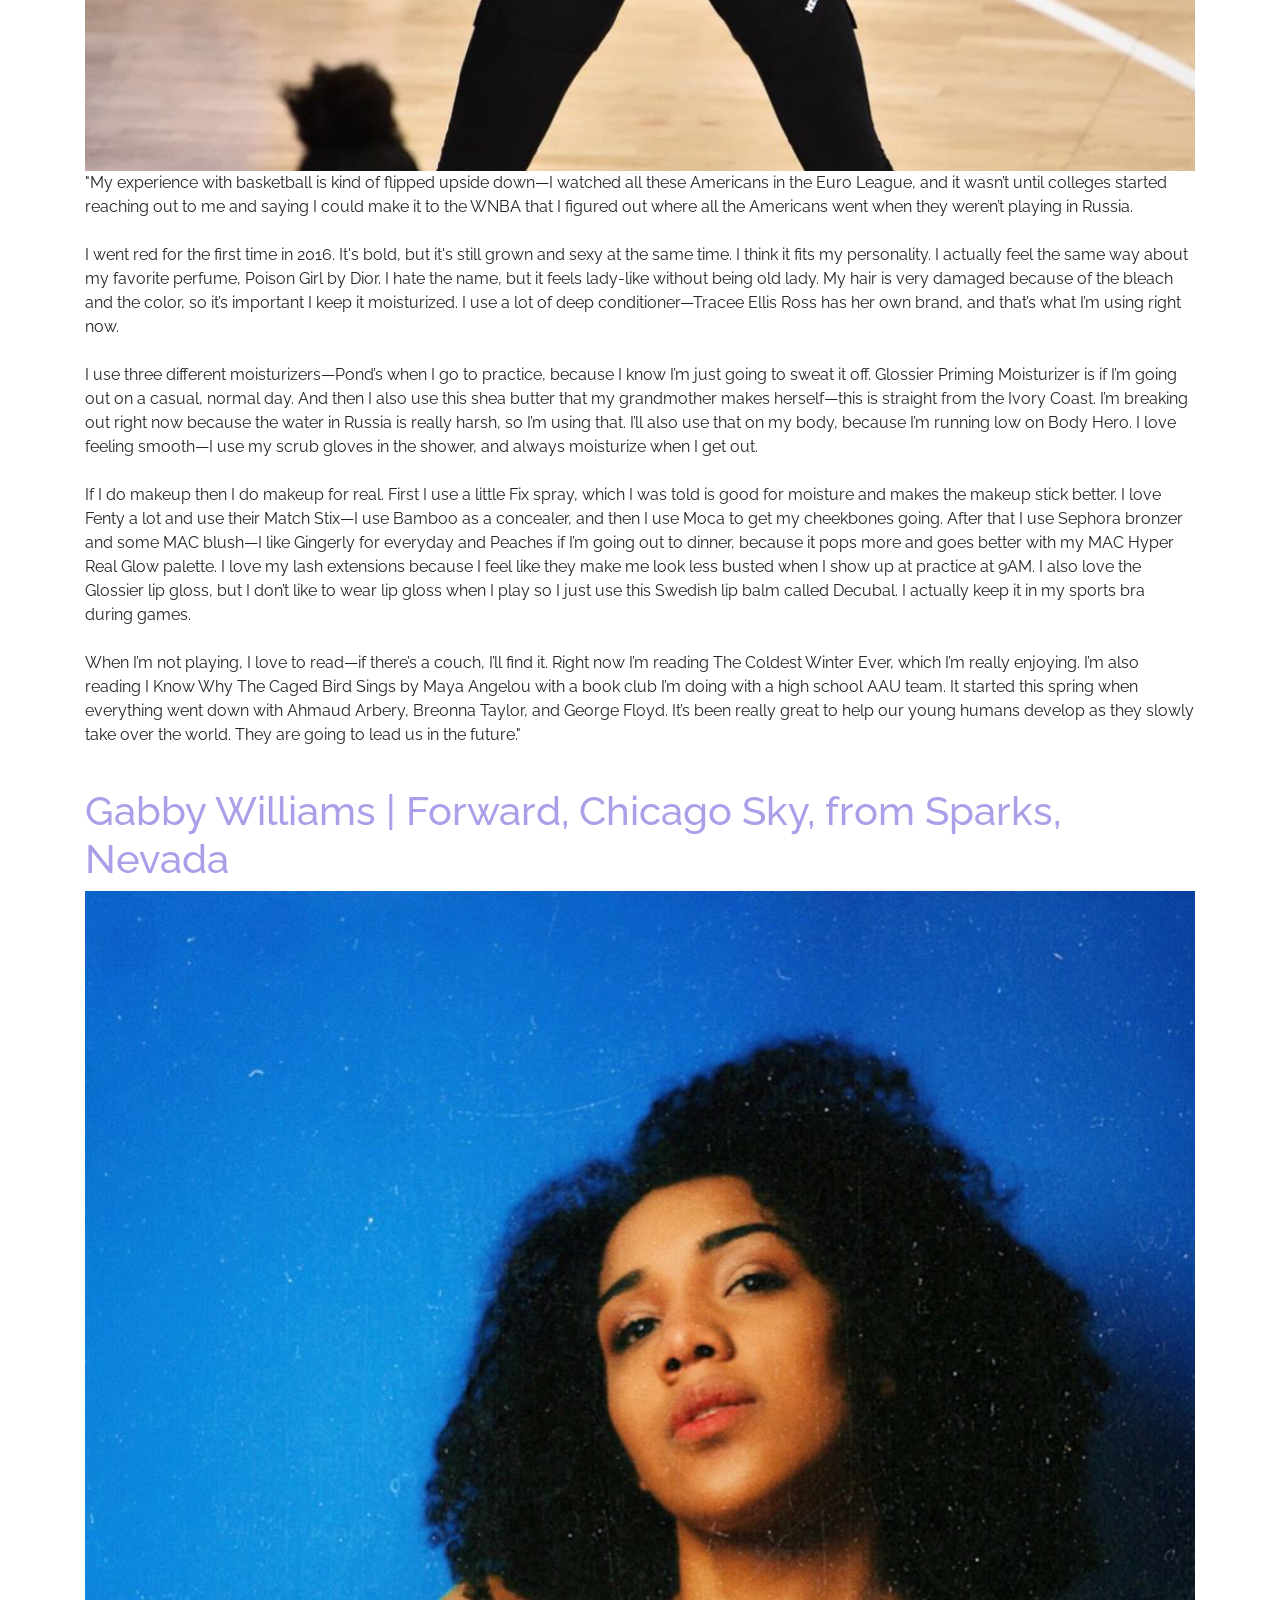
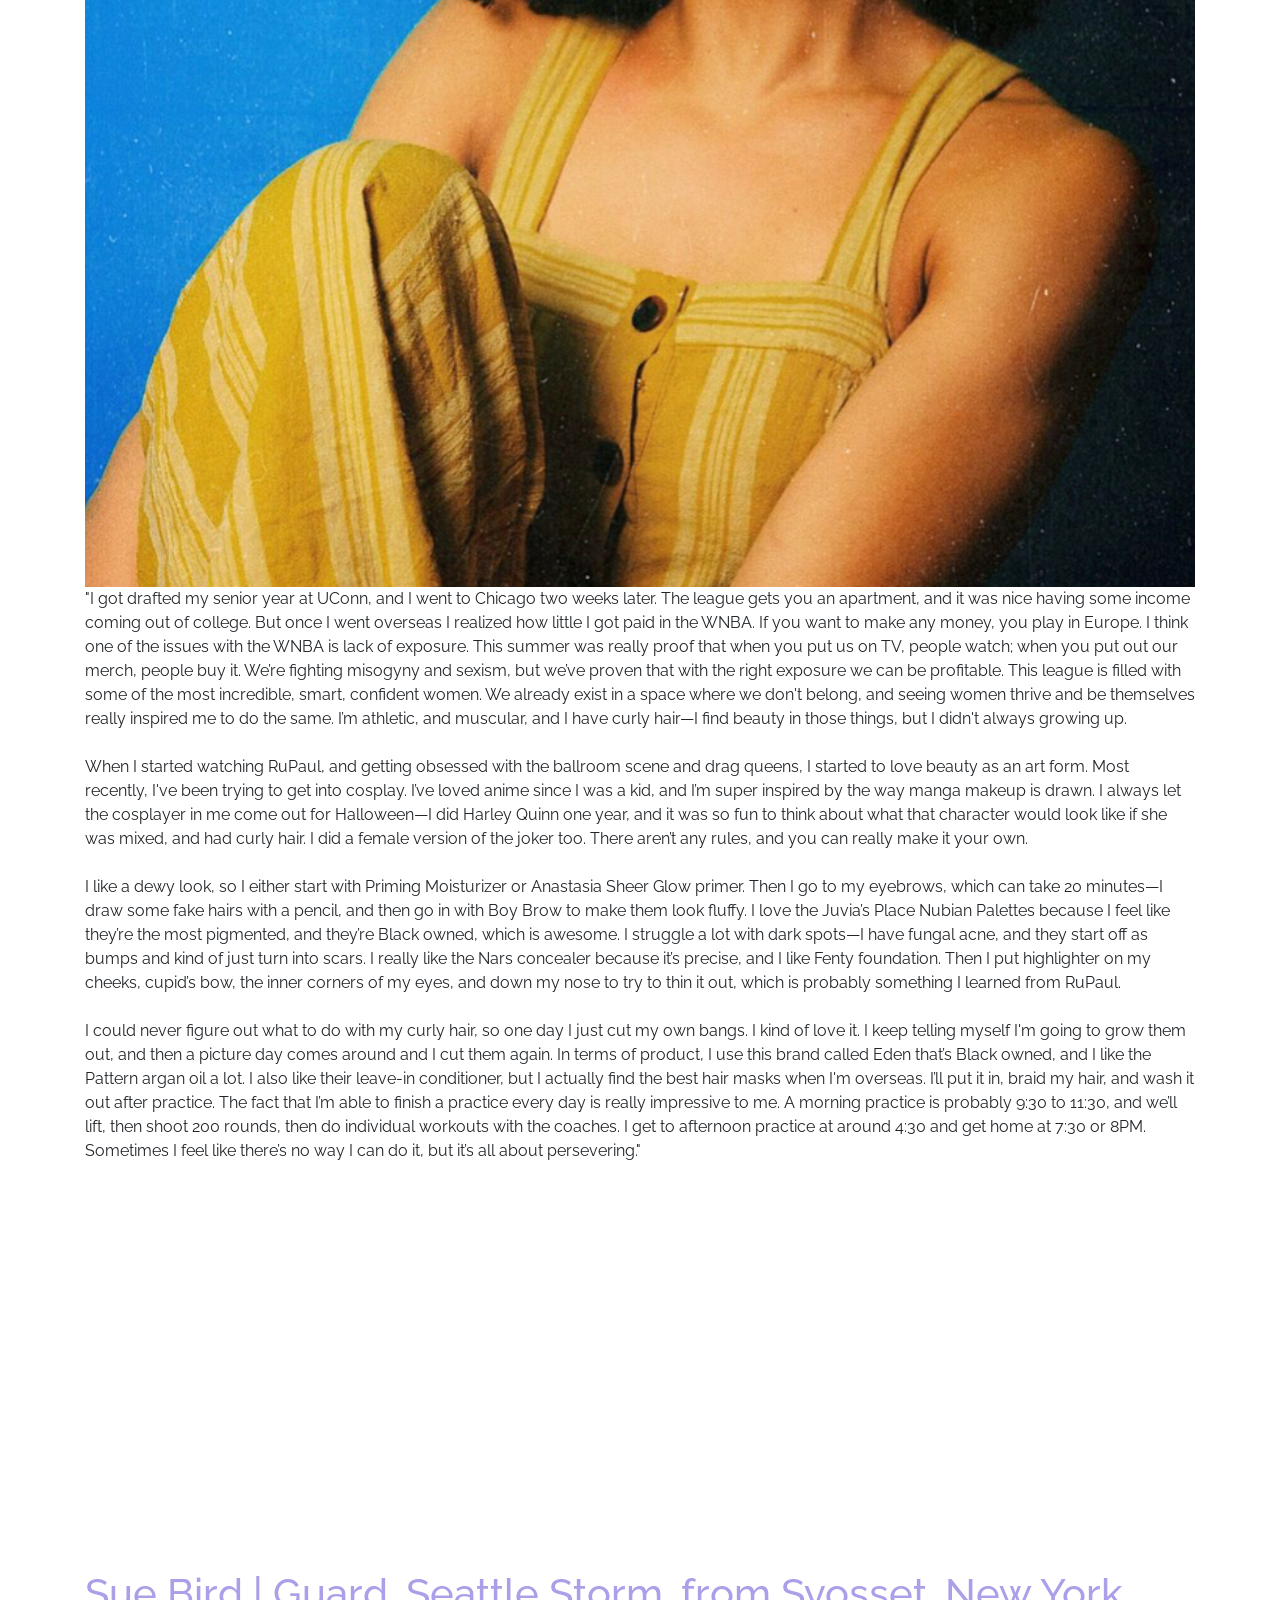
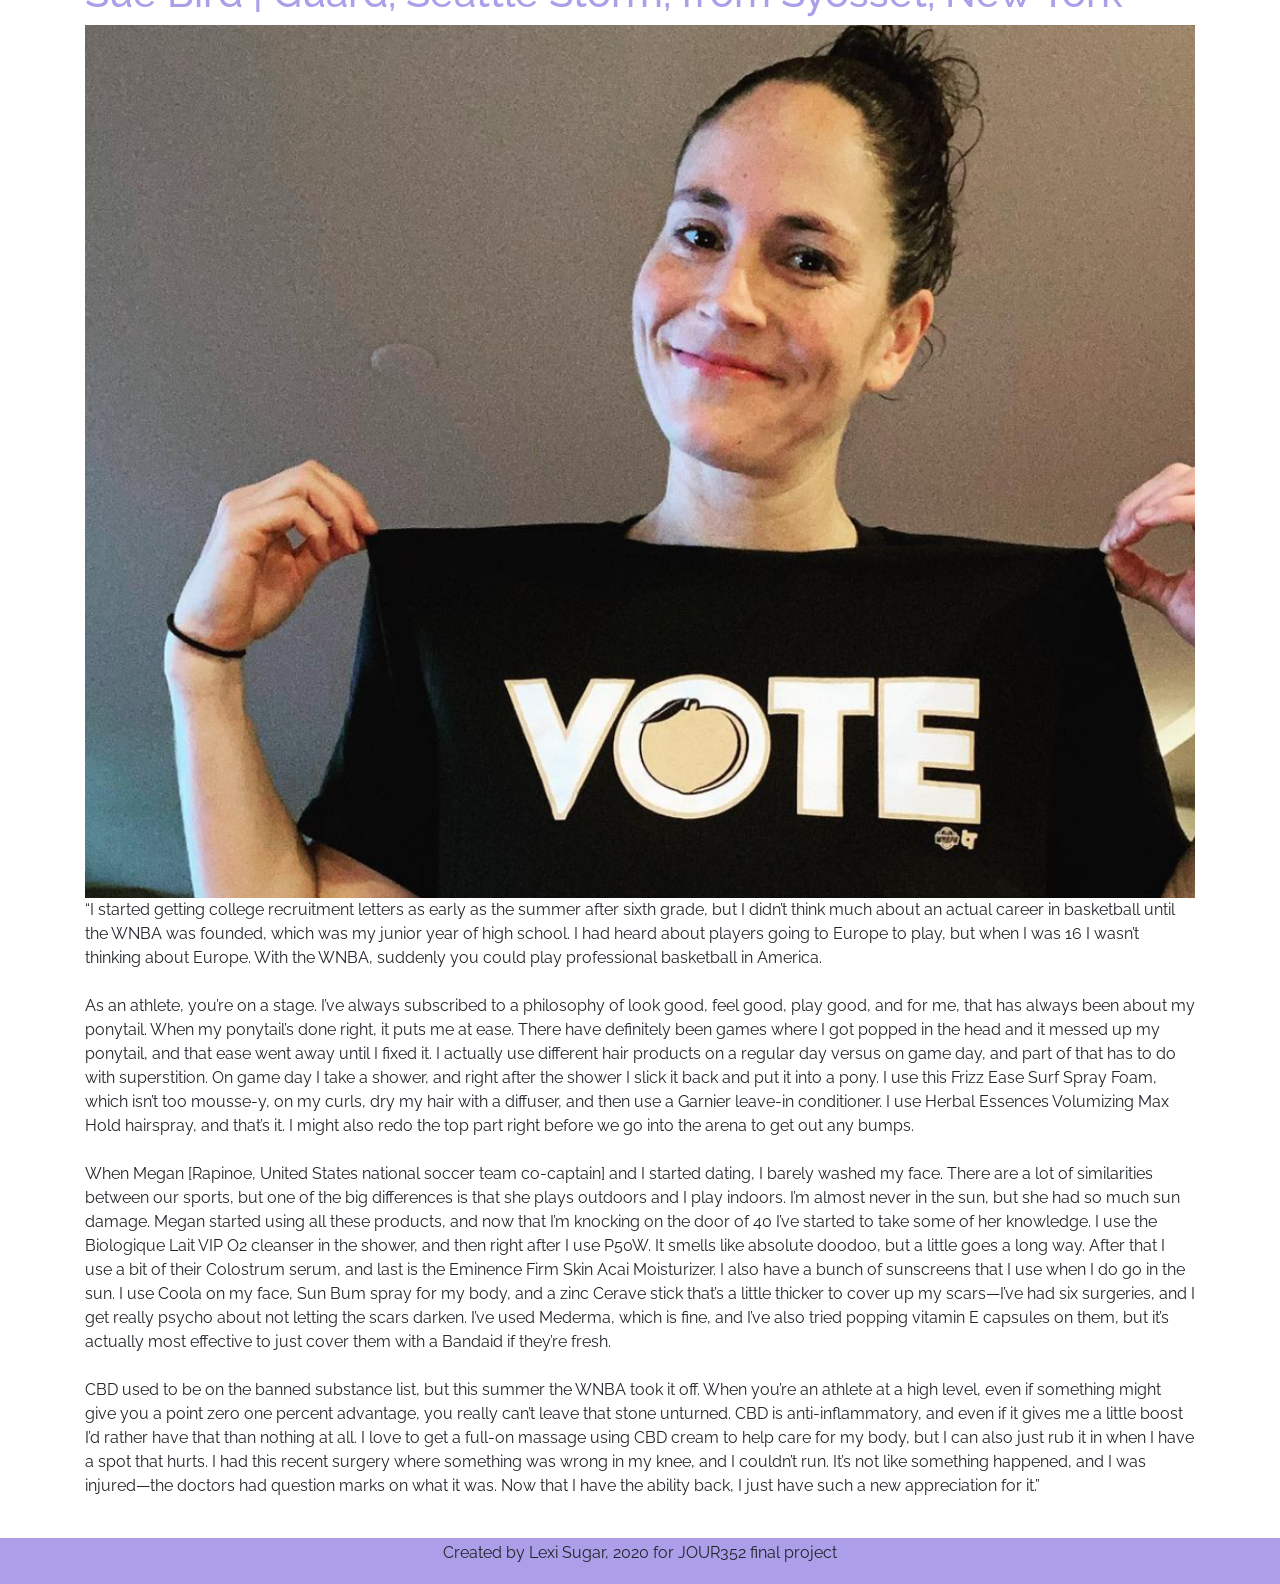
==== commit 8f622ca2: "update" ====
--- a/data-viz-project/datavizproject-work.html
+++ b/data-viz-project/datavizproject-work.html
@@ -230,4 +230,10 @@
 
 </div>
 </body>
+
+<div class="footer">
+<p>Created by Lexi Sugar, 2020 for JOUR352 final project</p>
+</footer>
+</div>
+
 </html>
--- a/data-viz-project/style.css
+++ b/data-viz-project/style.css
@@ -26,7 +26,7 @@
 }
 
 #beautywnba img{
-  max-width:1500px;;
+  max-width:1500px;
   width:100%;
   height: auto;
 }
@@ -66,8 +66,10 @@
 }
 
 .footer{
+  margin:0px;
+  padding:3px;
+  min-width:100%;
+  max-width:100%;
+  background:#AC9EE8;
+  height:auto;
   text-align:center;
-  padding:3px;
-  background-color:#AC9EE8;
-  color:white;
-}
--- a/data-viz-project/style.css
+++ b/data-viz-project/style.css
@@ -26,7 +26,7 @@
 }
 
 #beautywnba img{
-  max-width:1500px;;
+  max-width:1500px;
   width:100%;
   height: auto;
 }
@@ -66,8 +66,10 @@
 }
 
 .footer{
+  margin:0px;
+  padding:3px;
+  min-width:100%;
+  max-width:100%;
+  background:#AC9EE8;
+  height:auto;
   text-align:center;
-  padding:3px;
-  background-color:#AC9EE8;
-  color:white;
-}
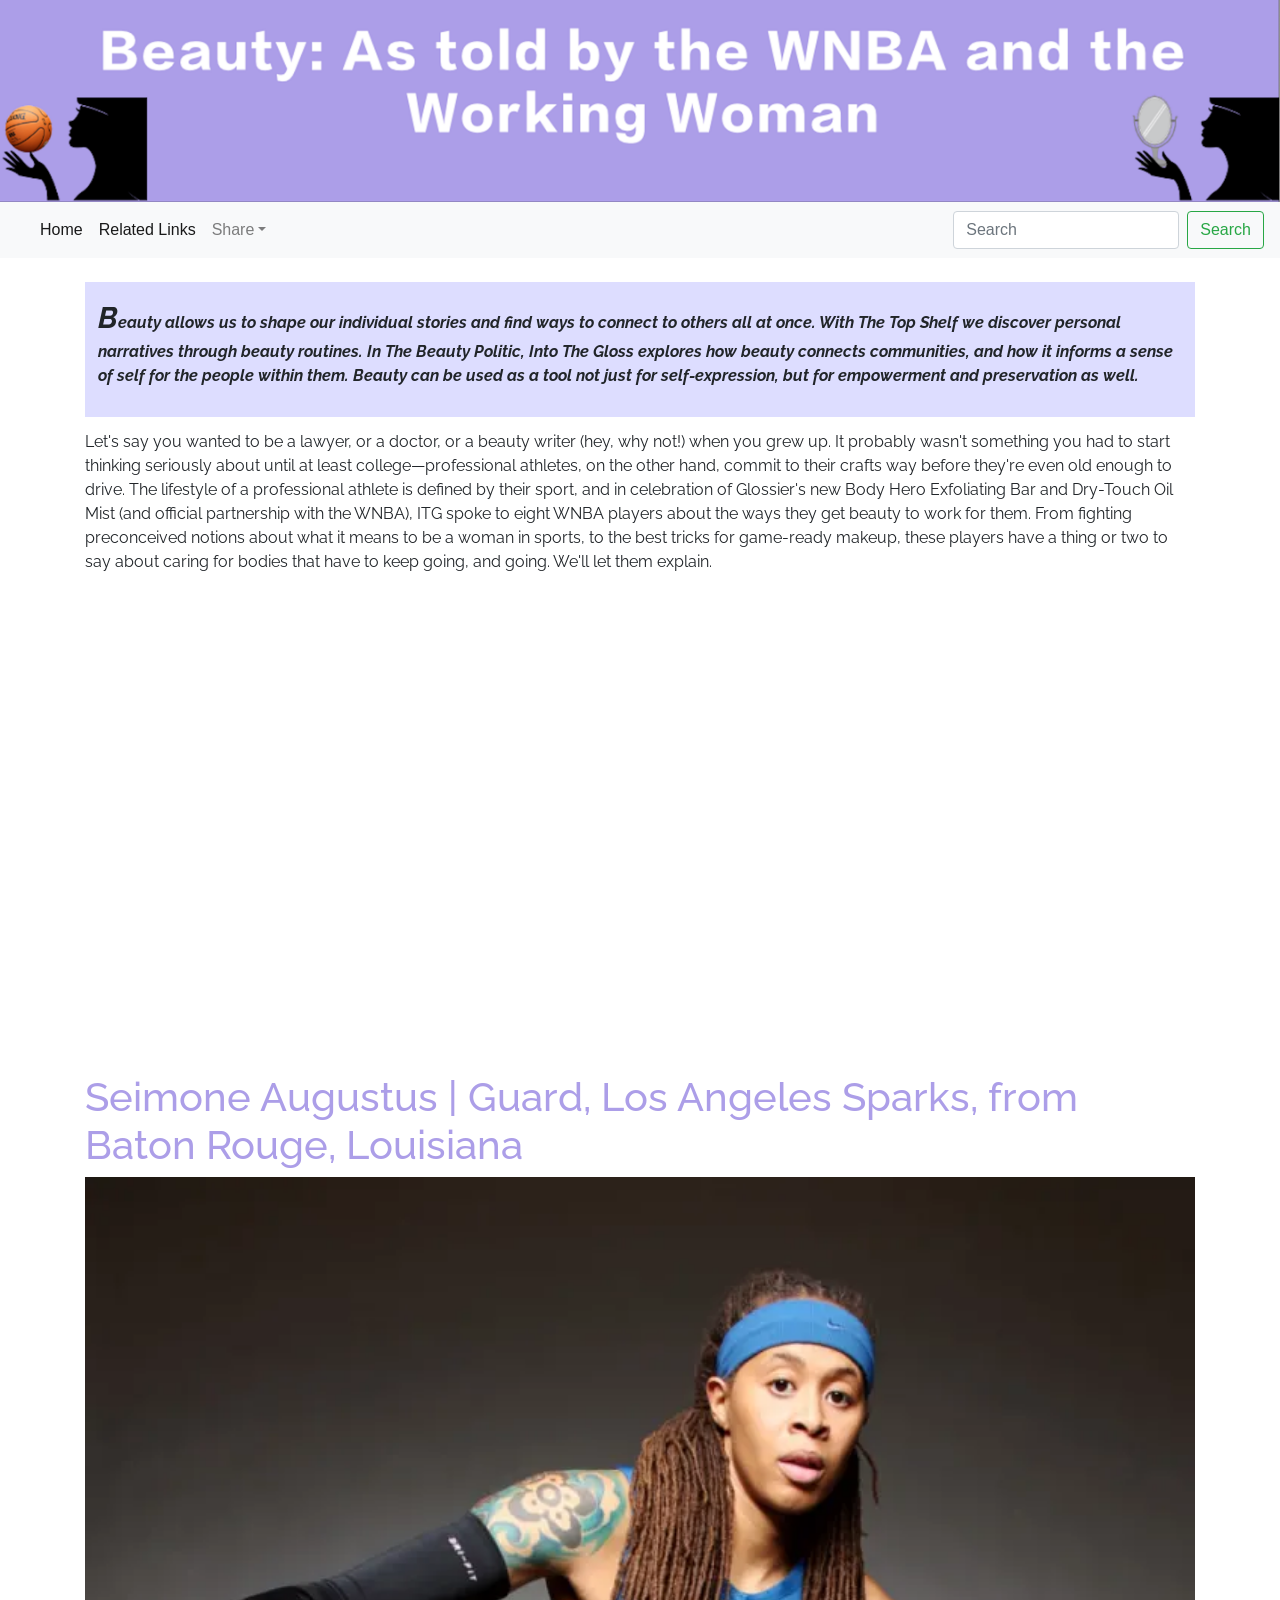
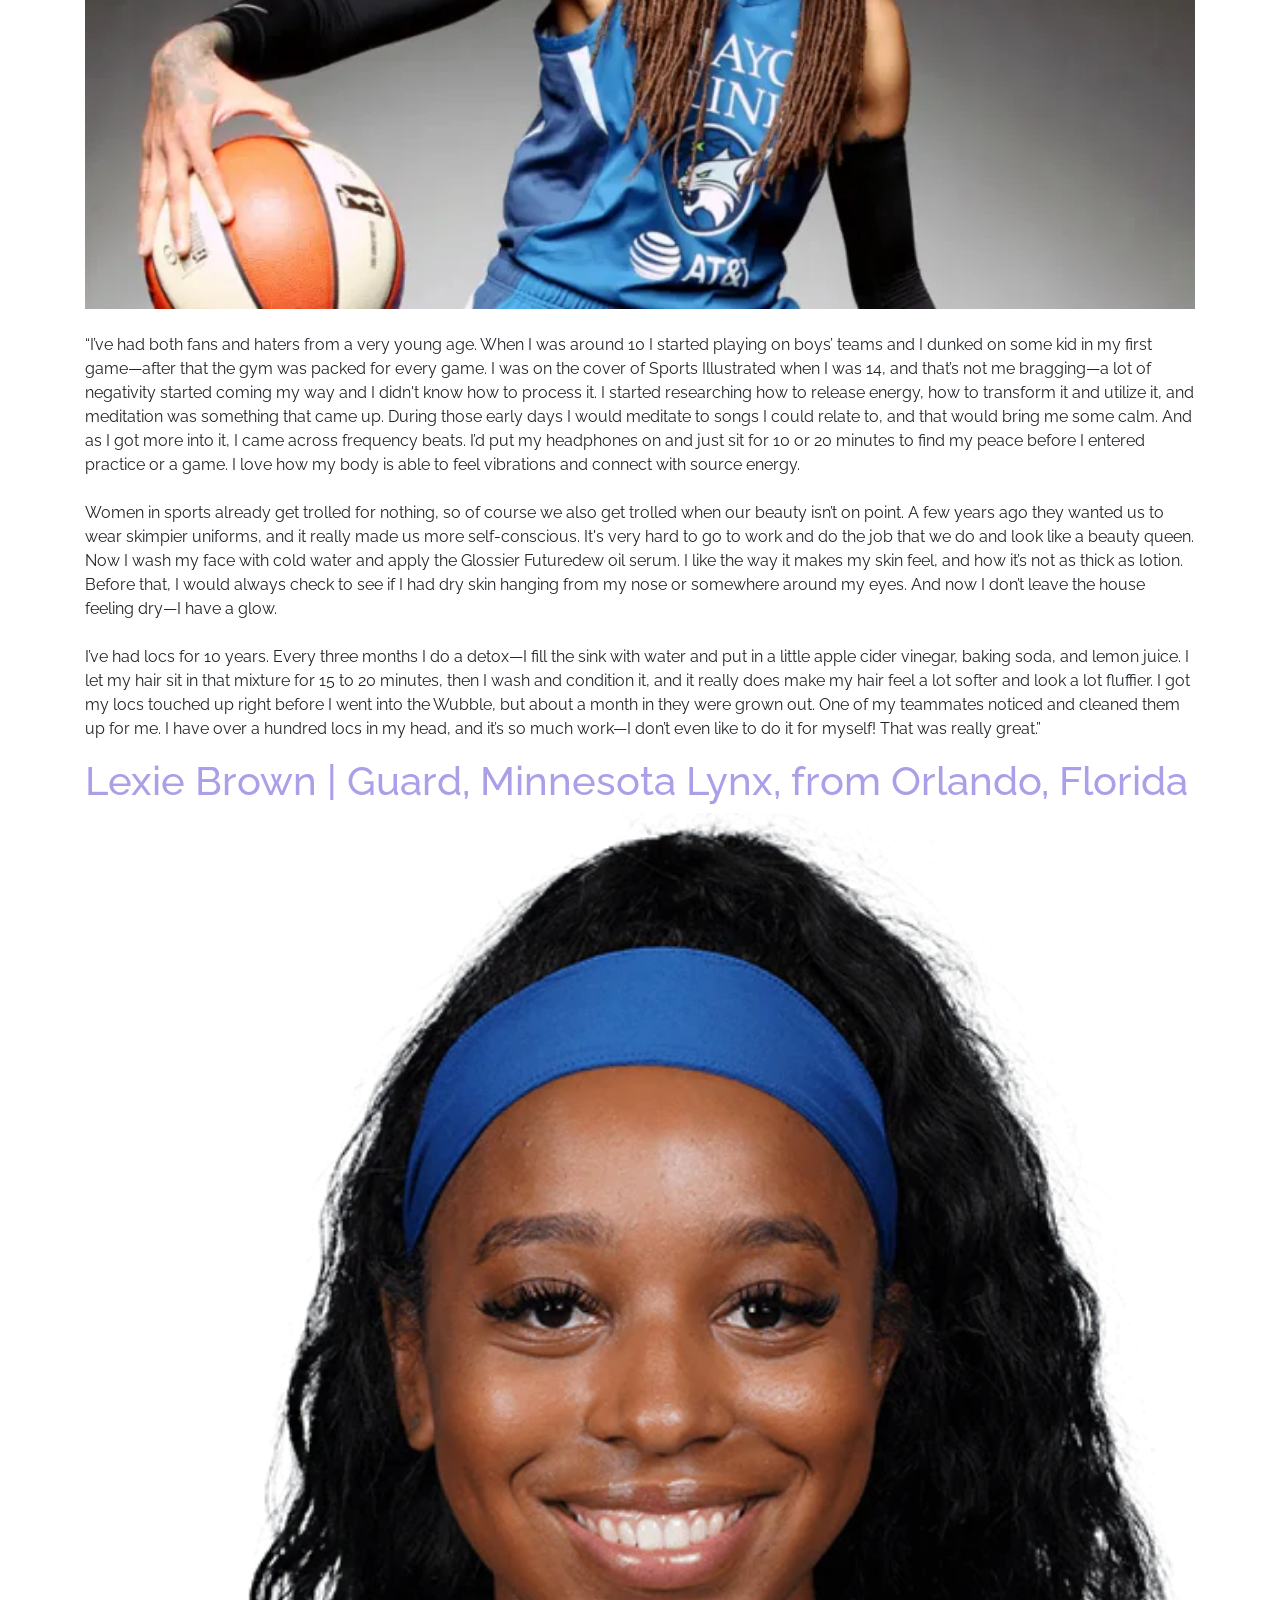
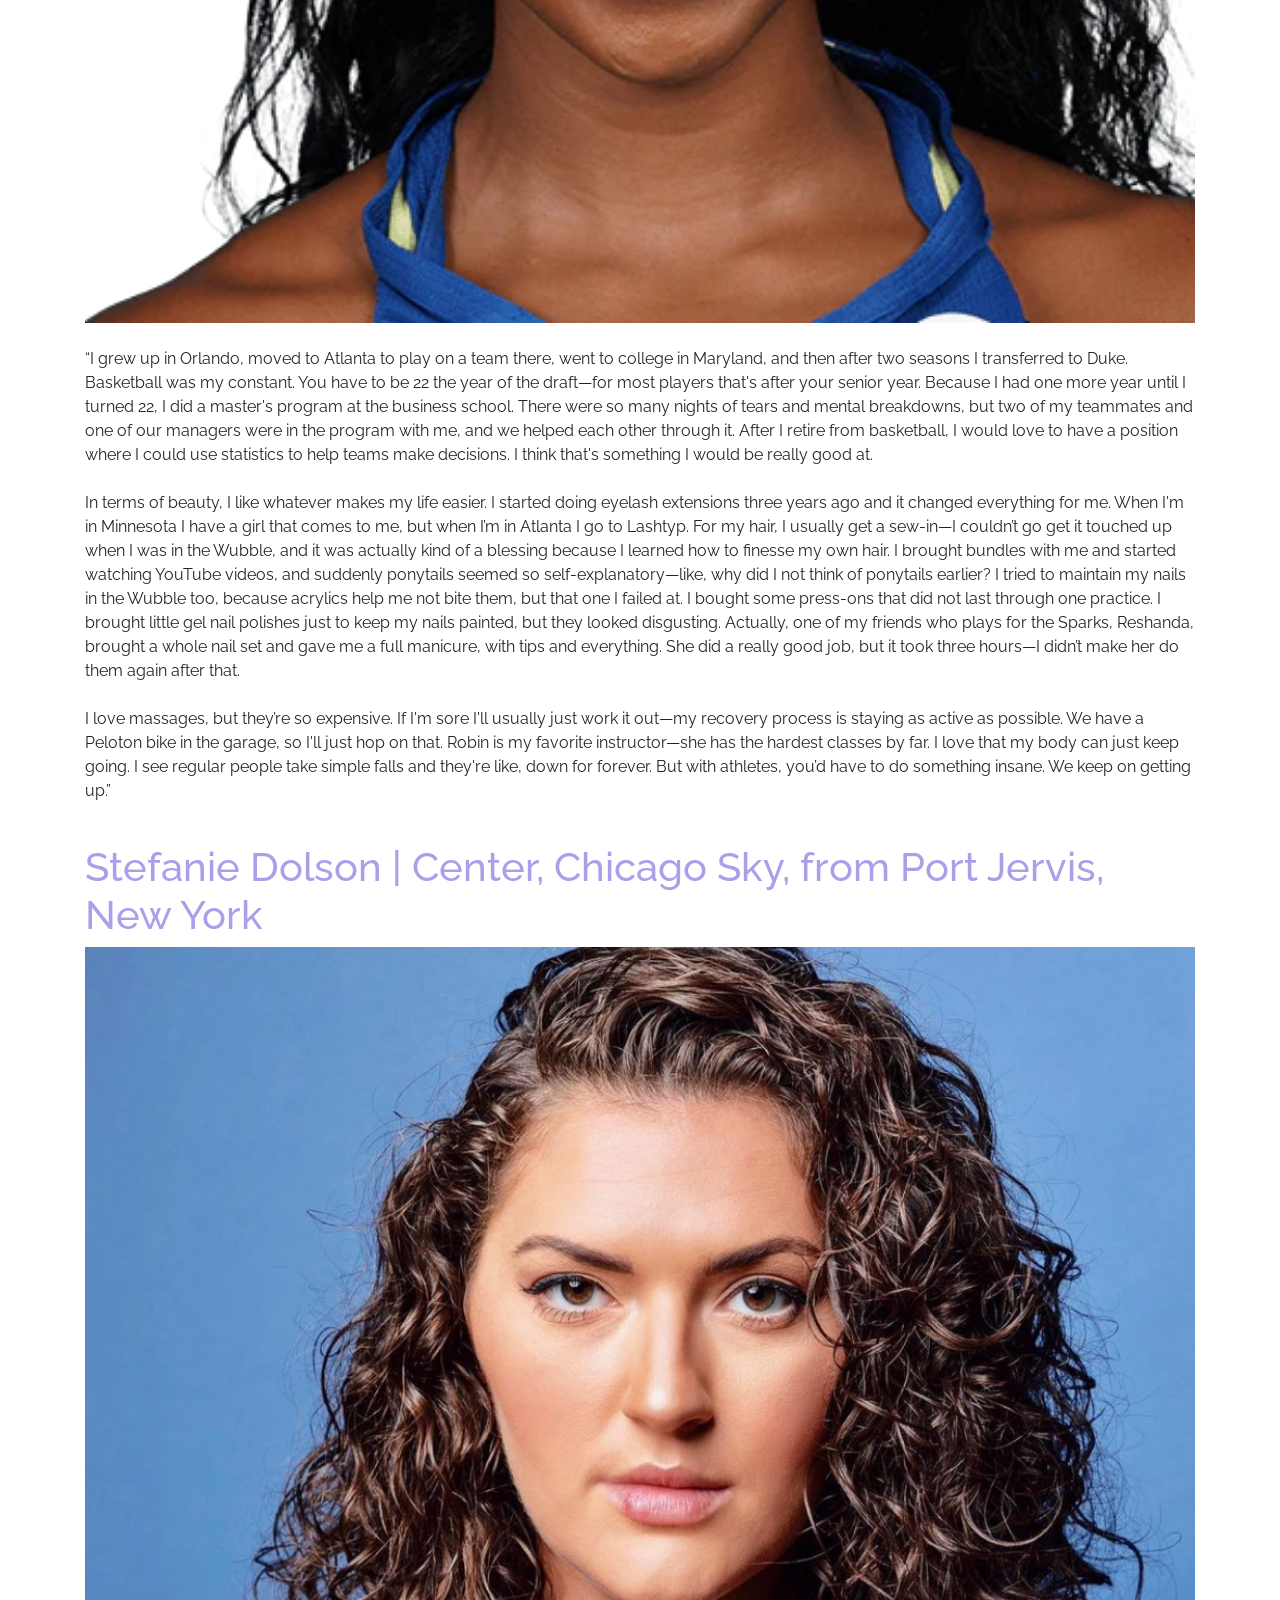
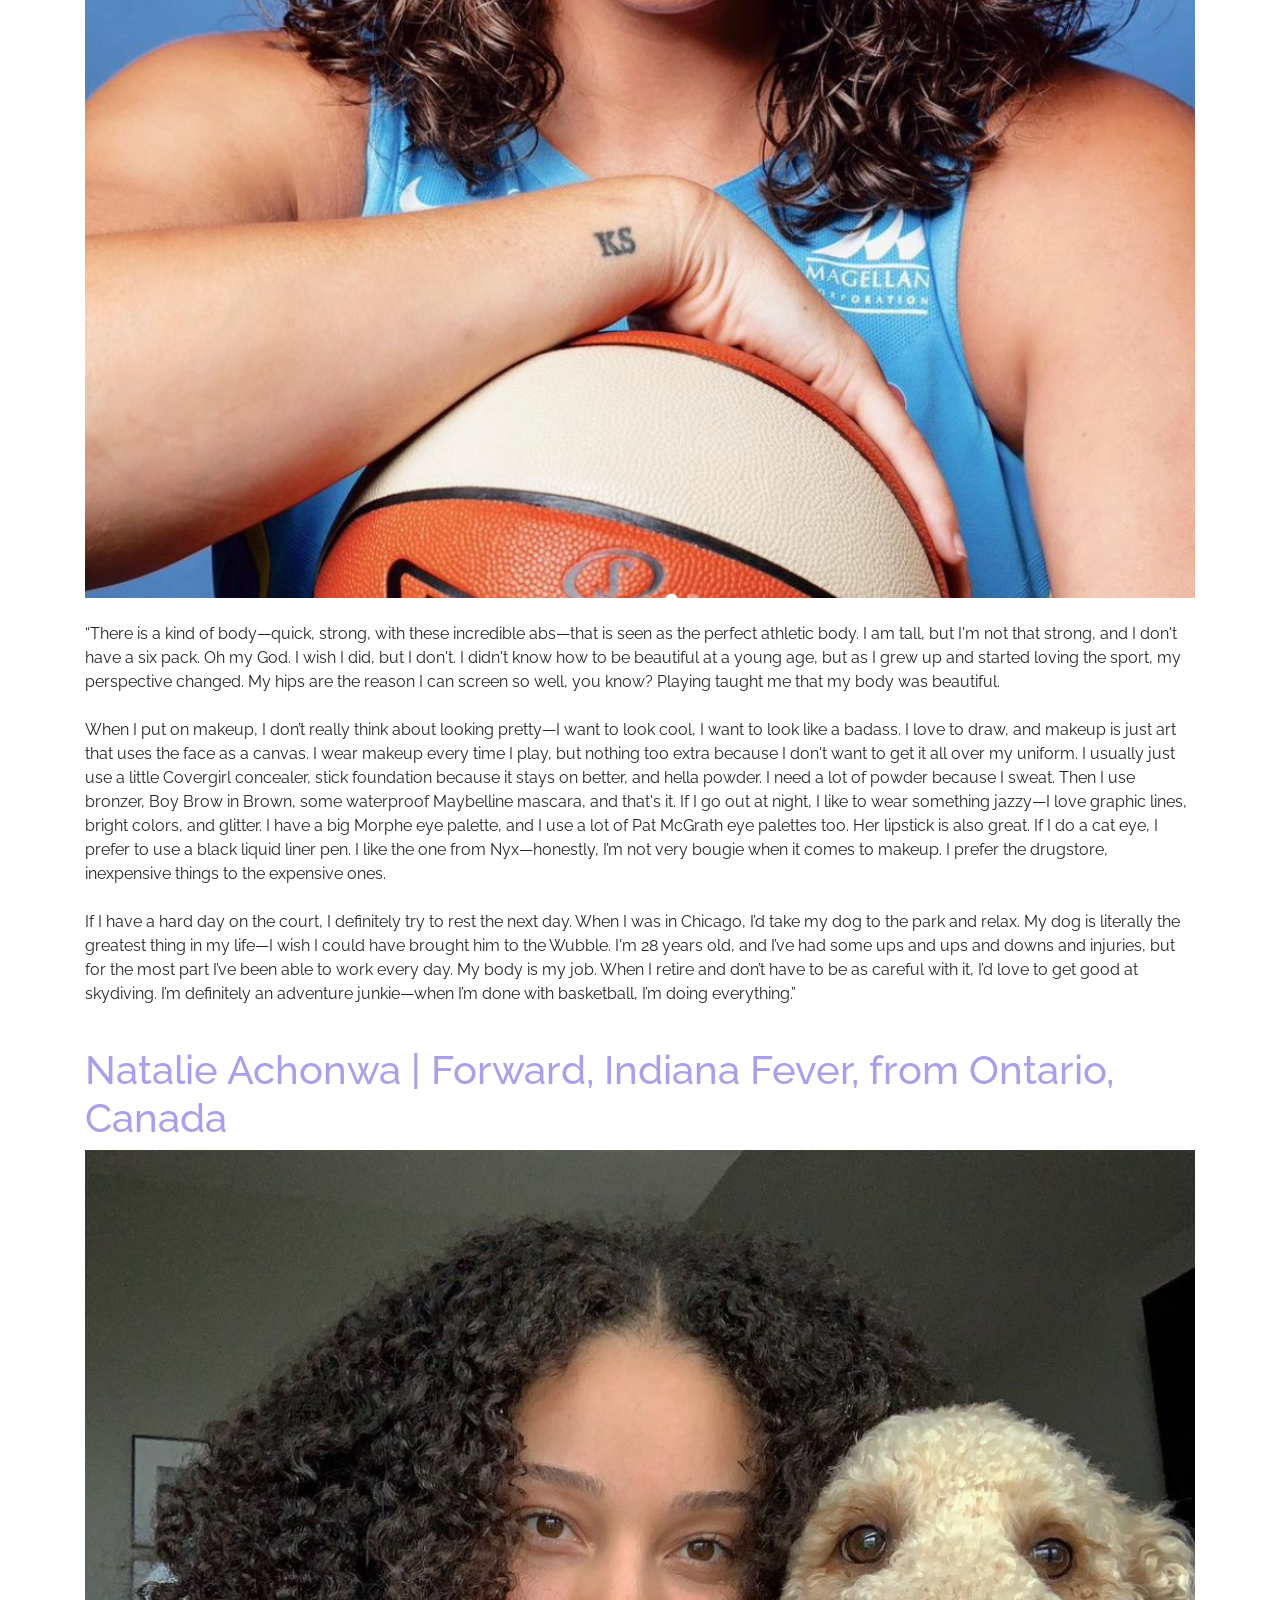
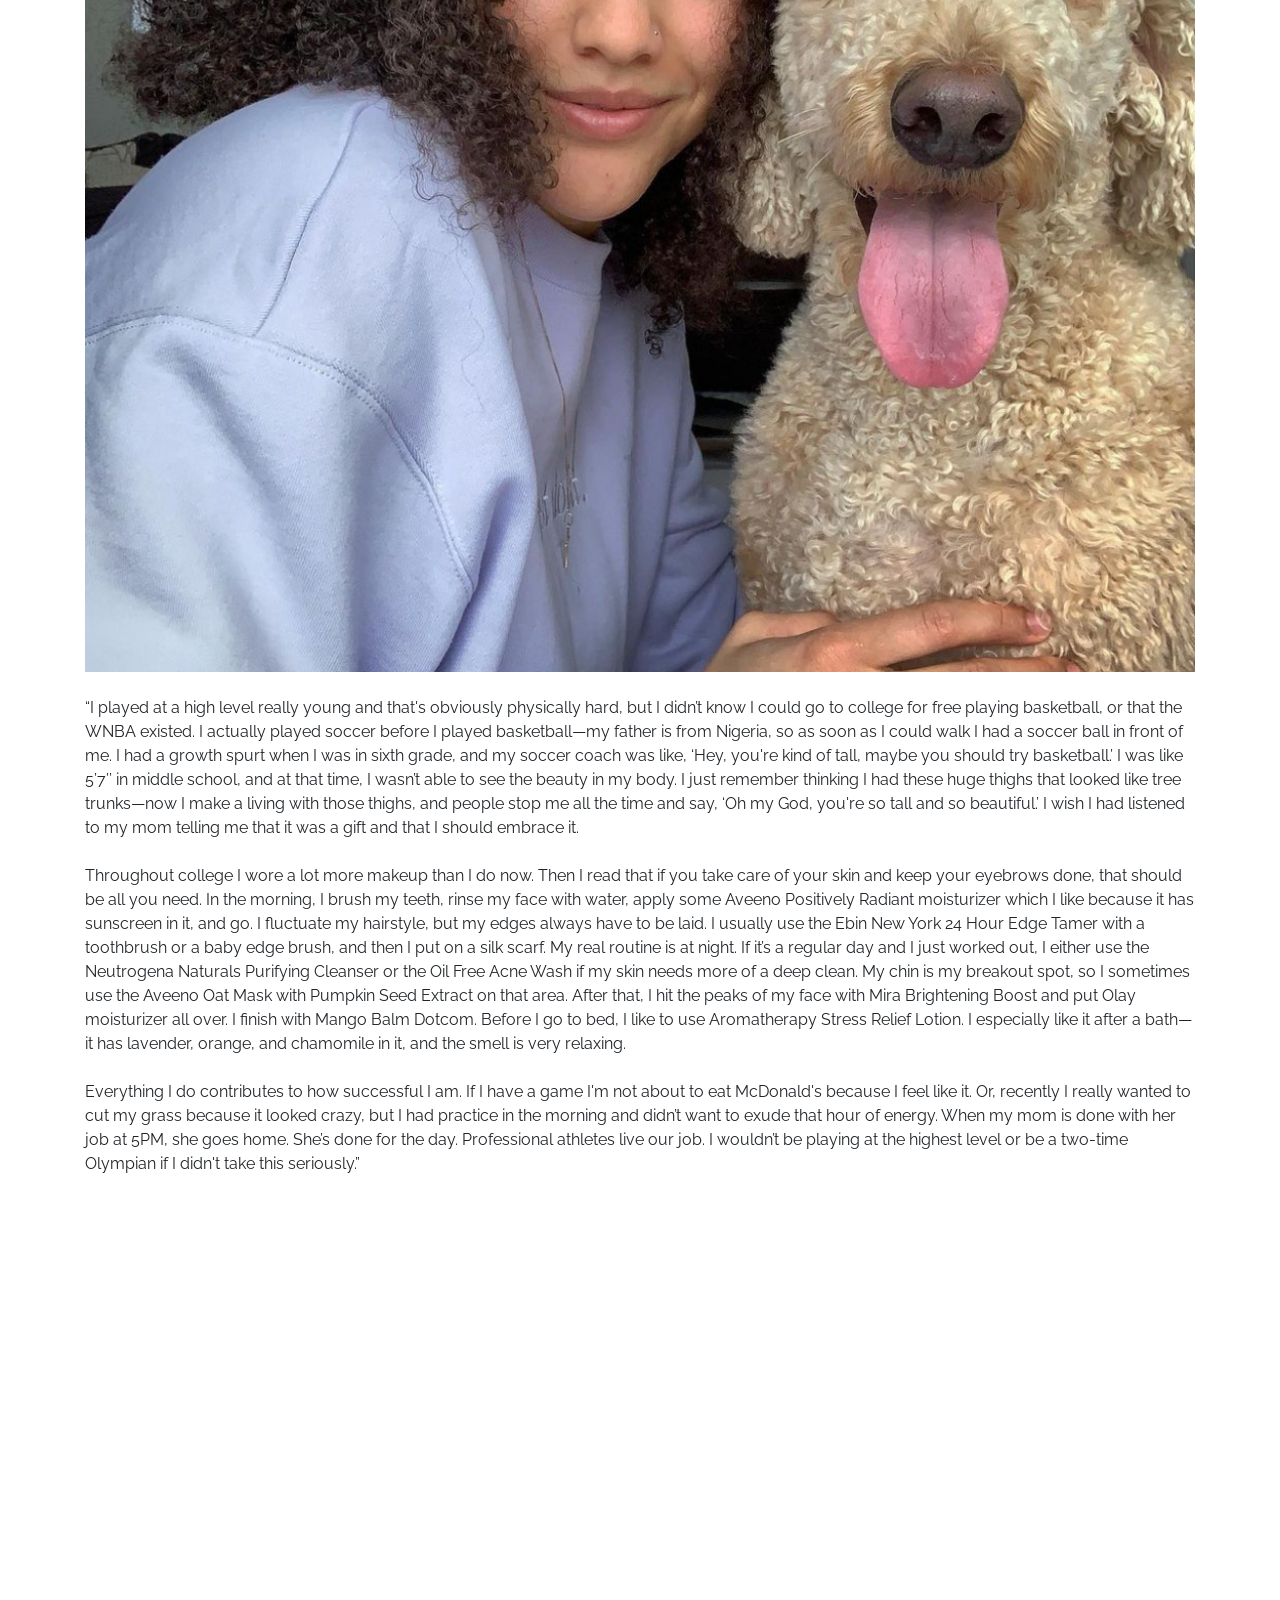
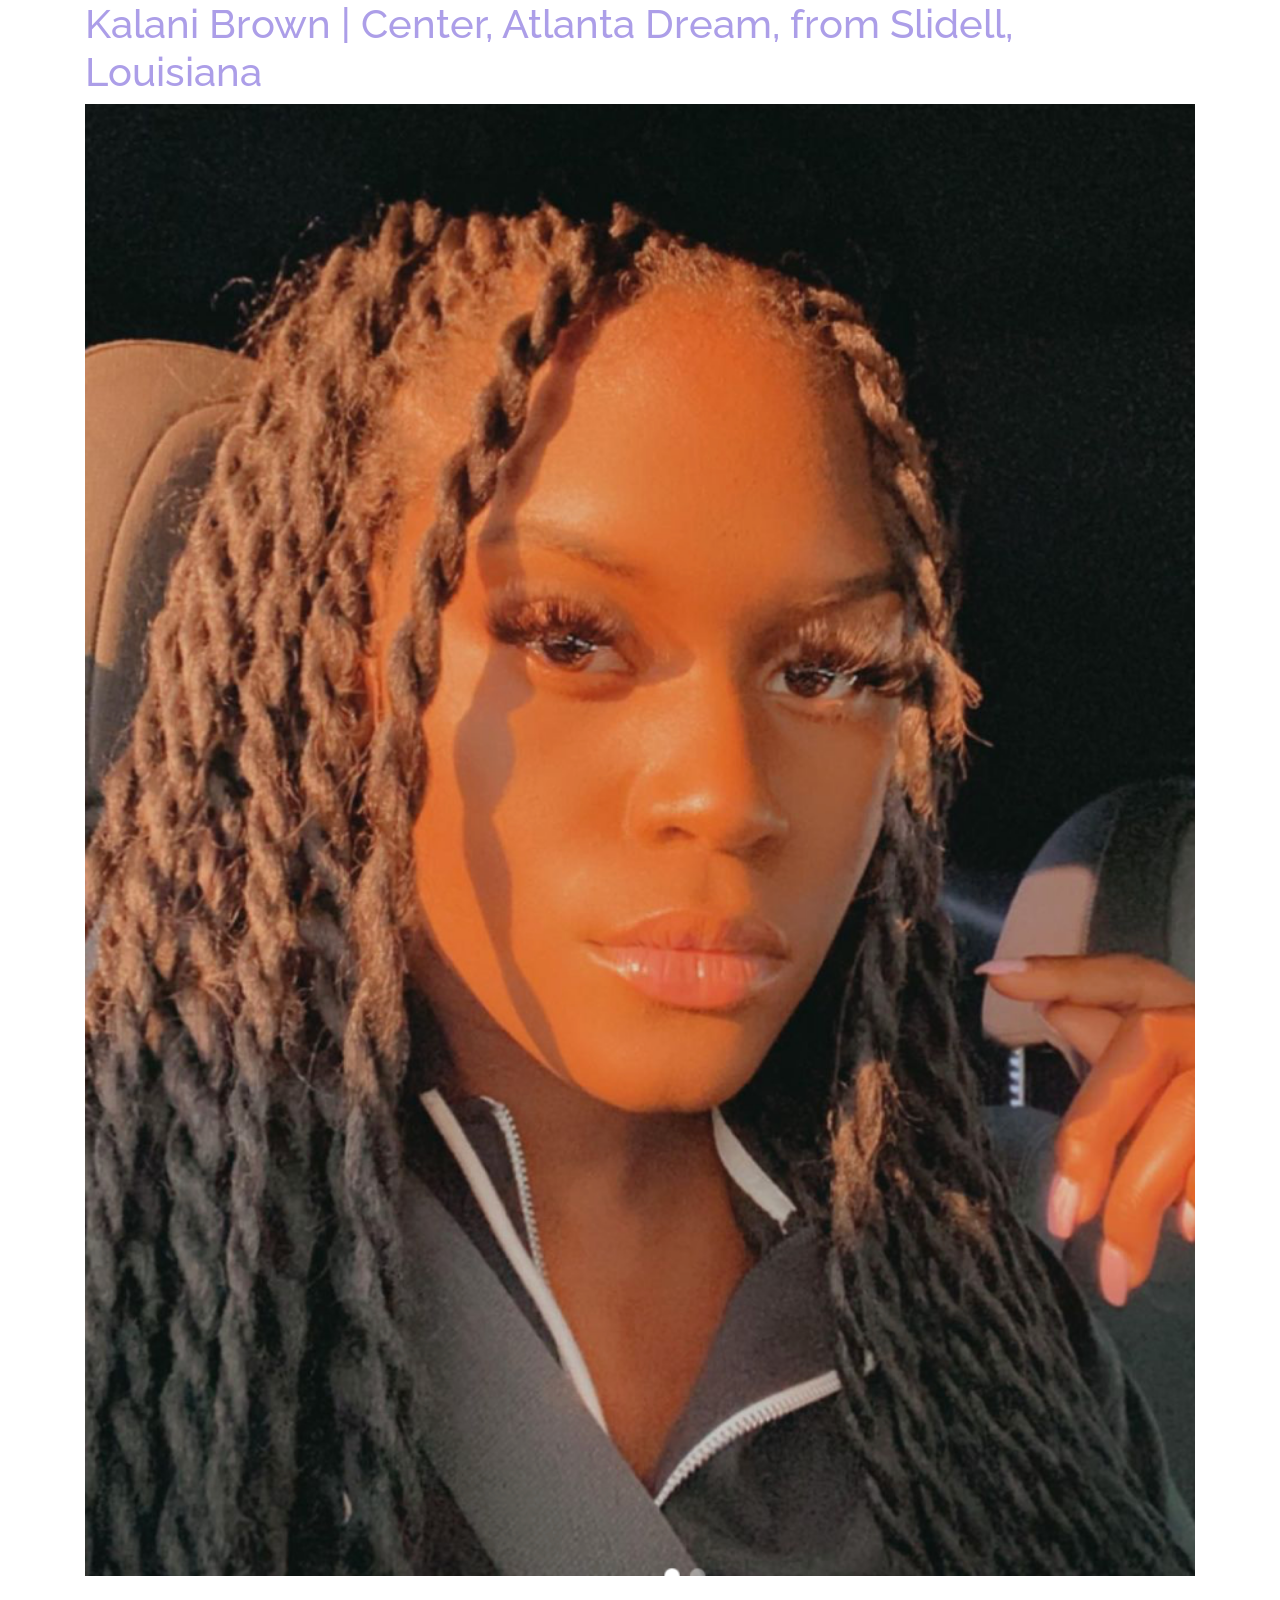
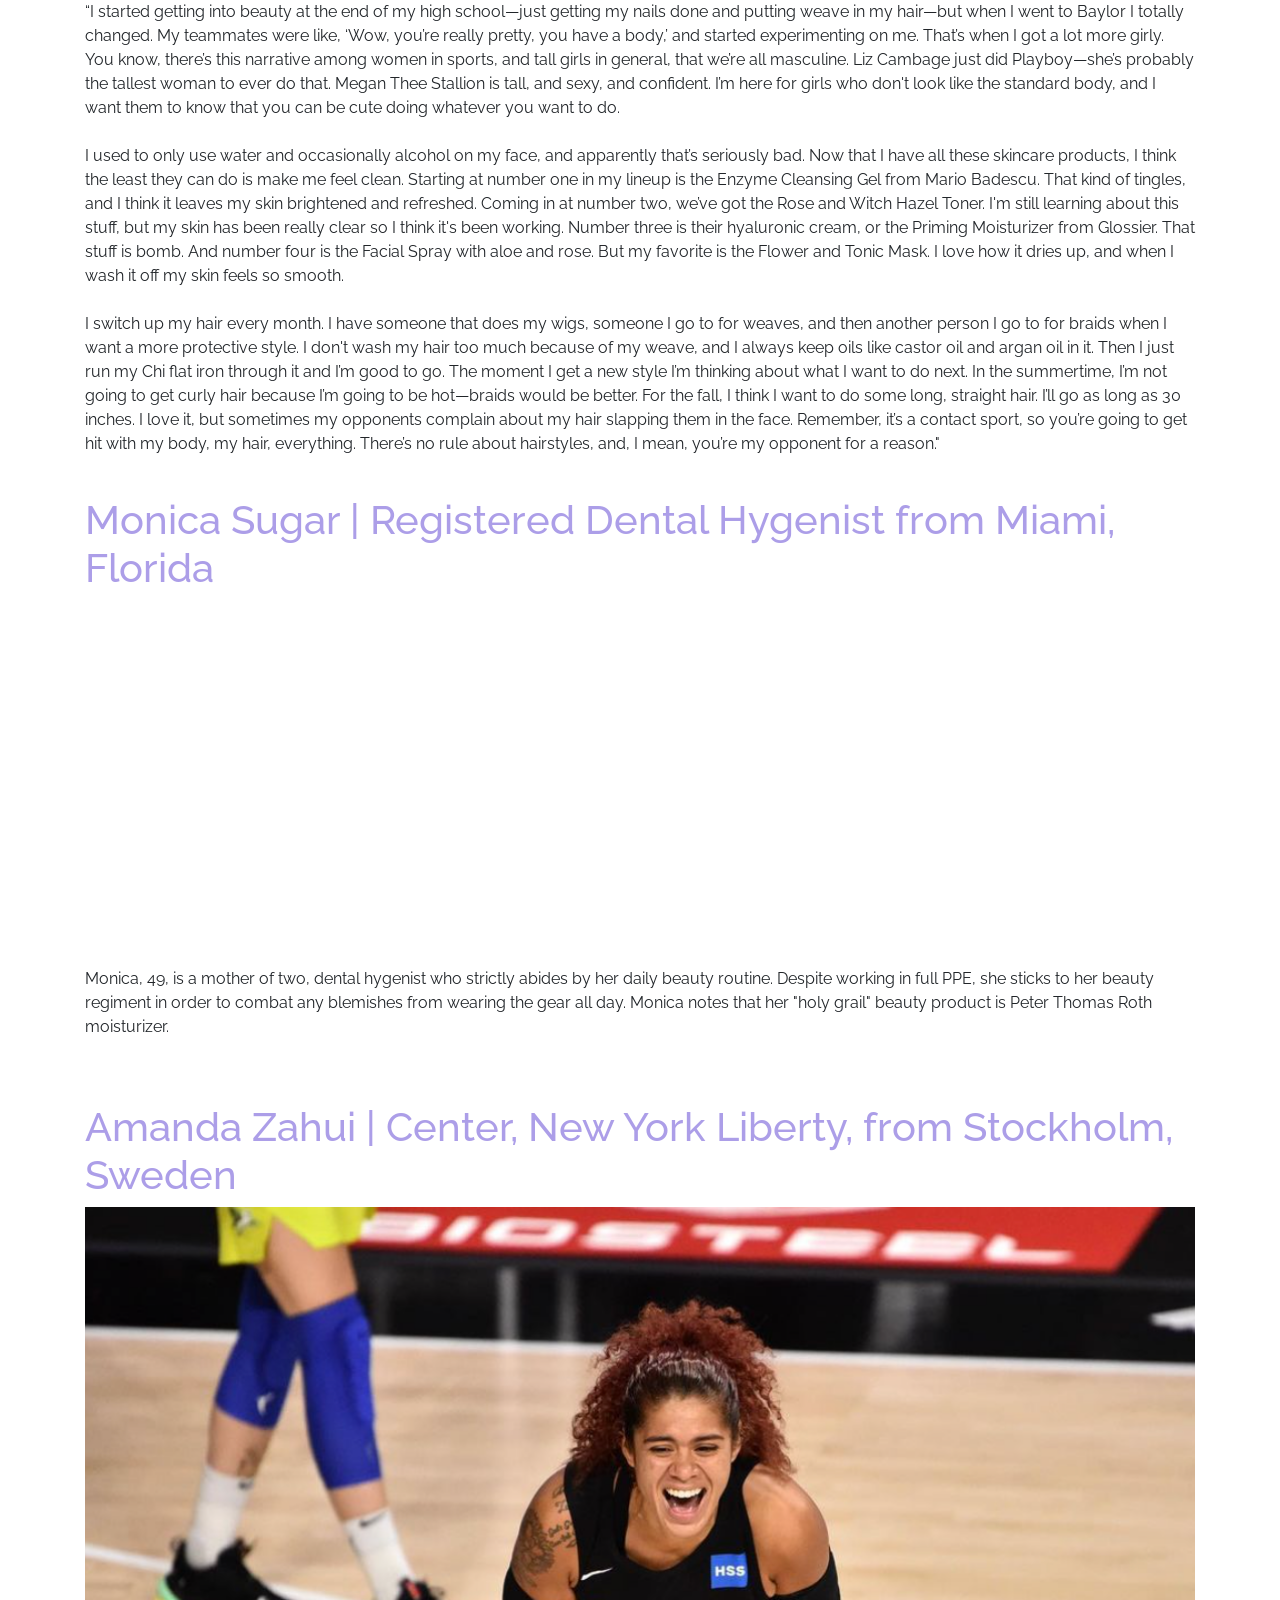
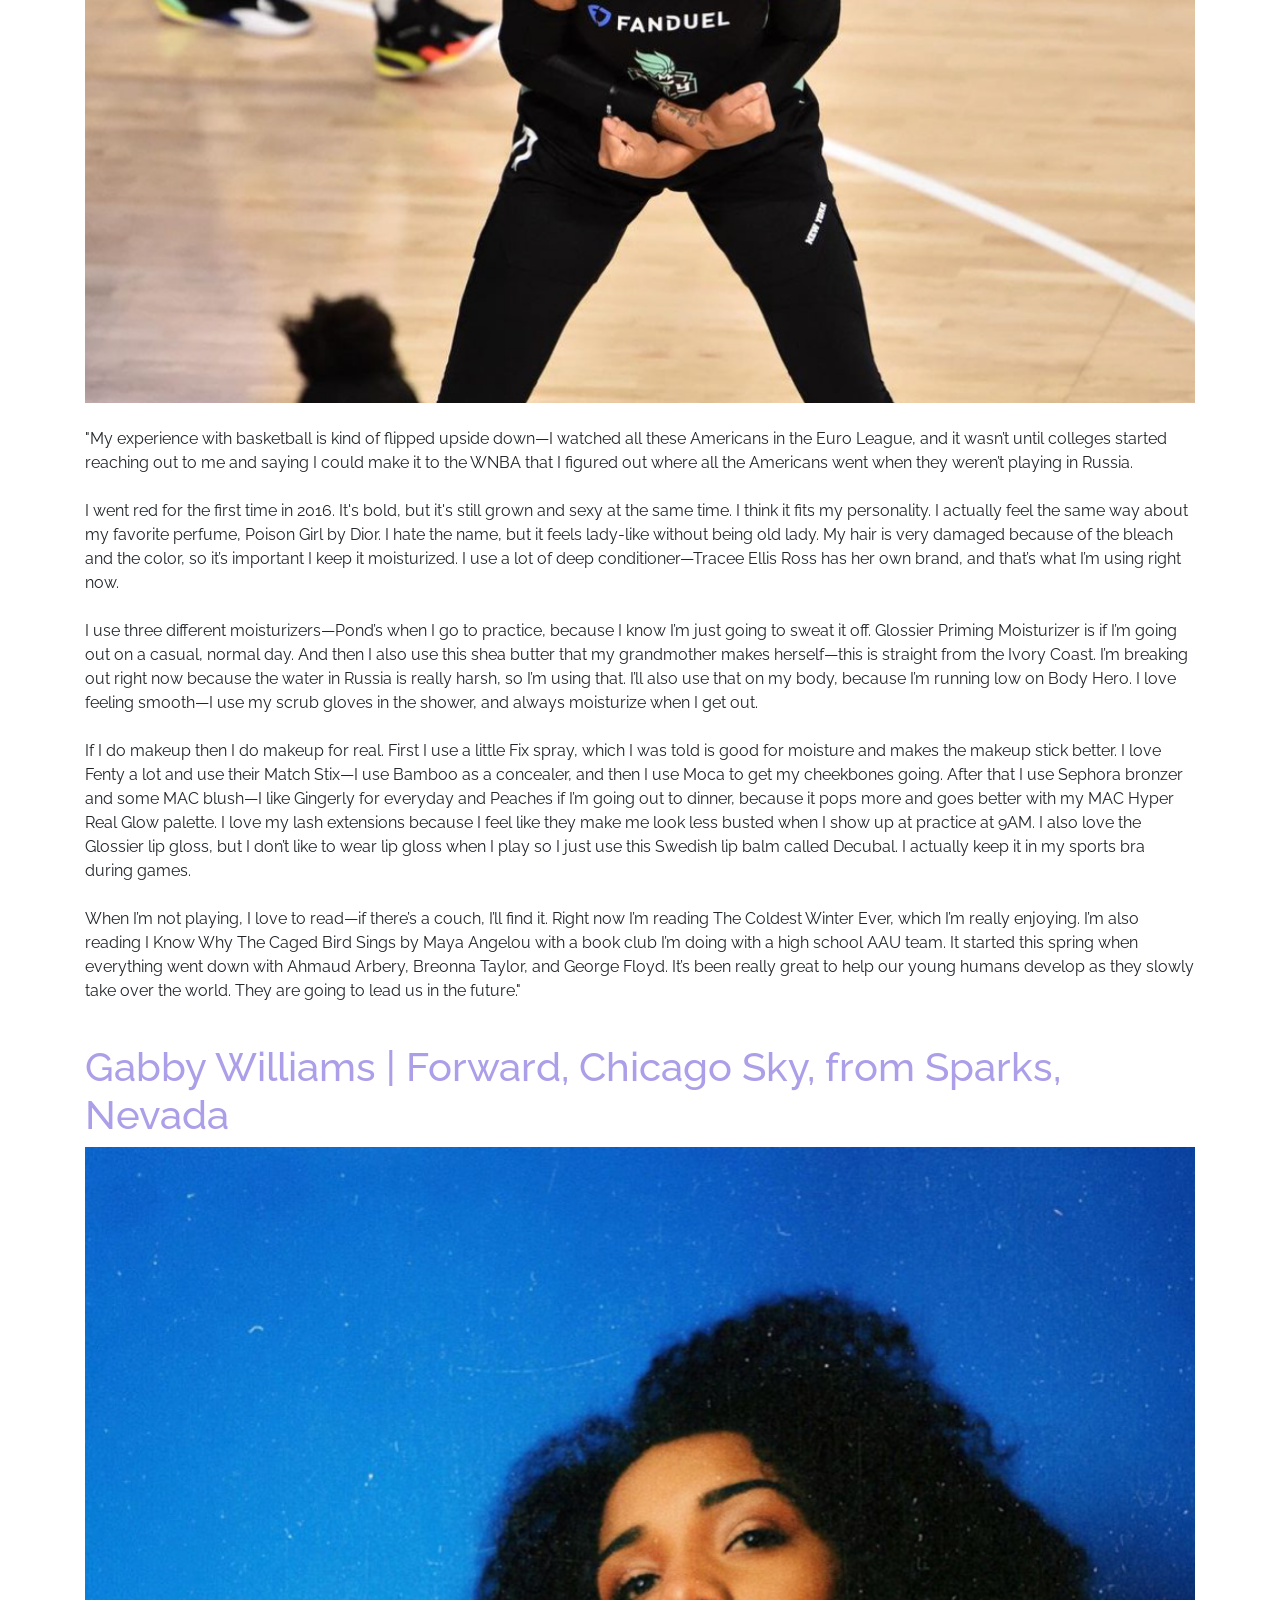
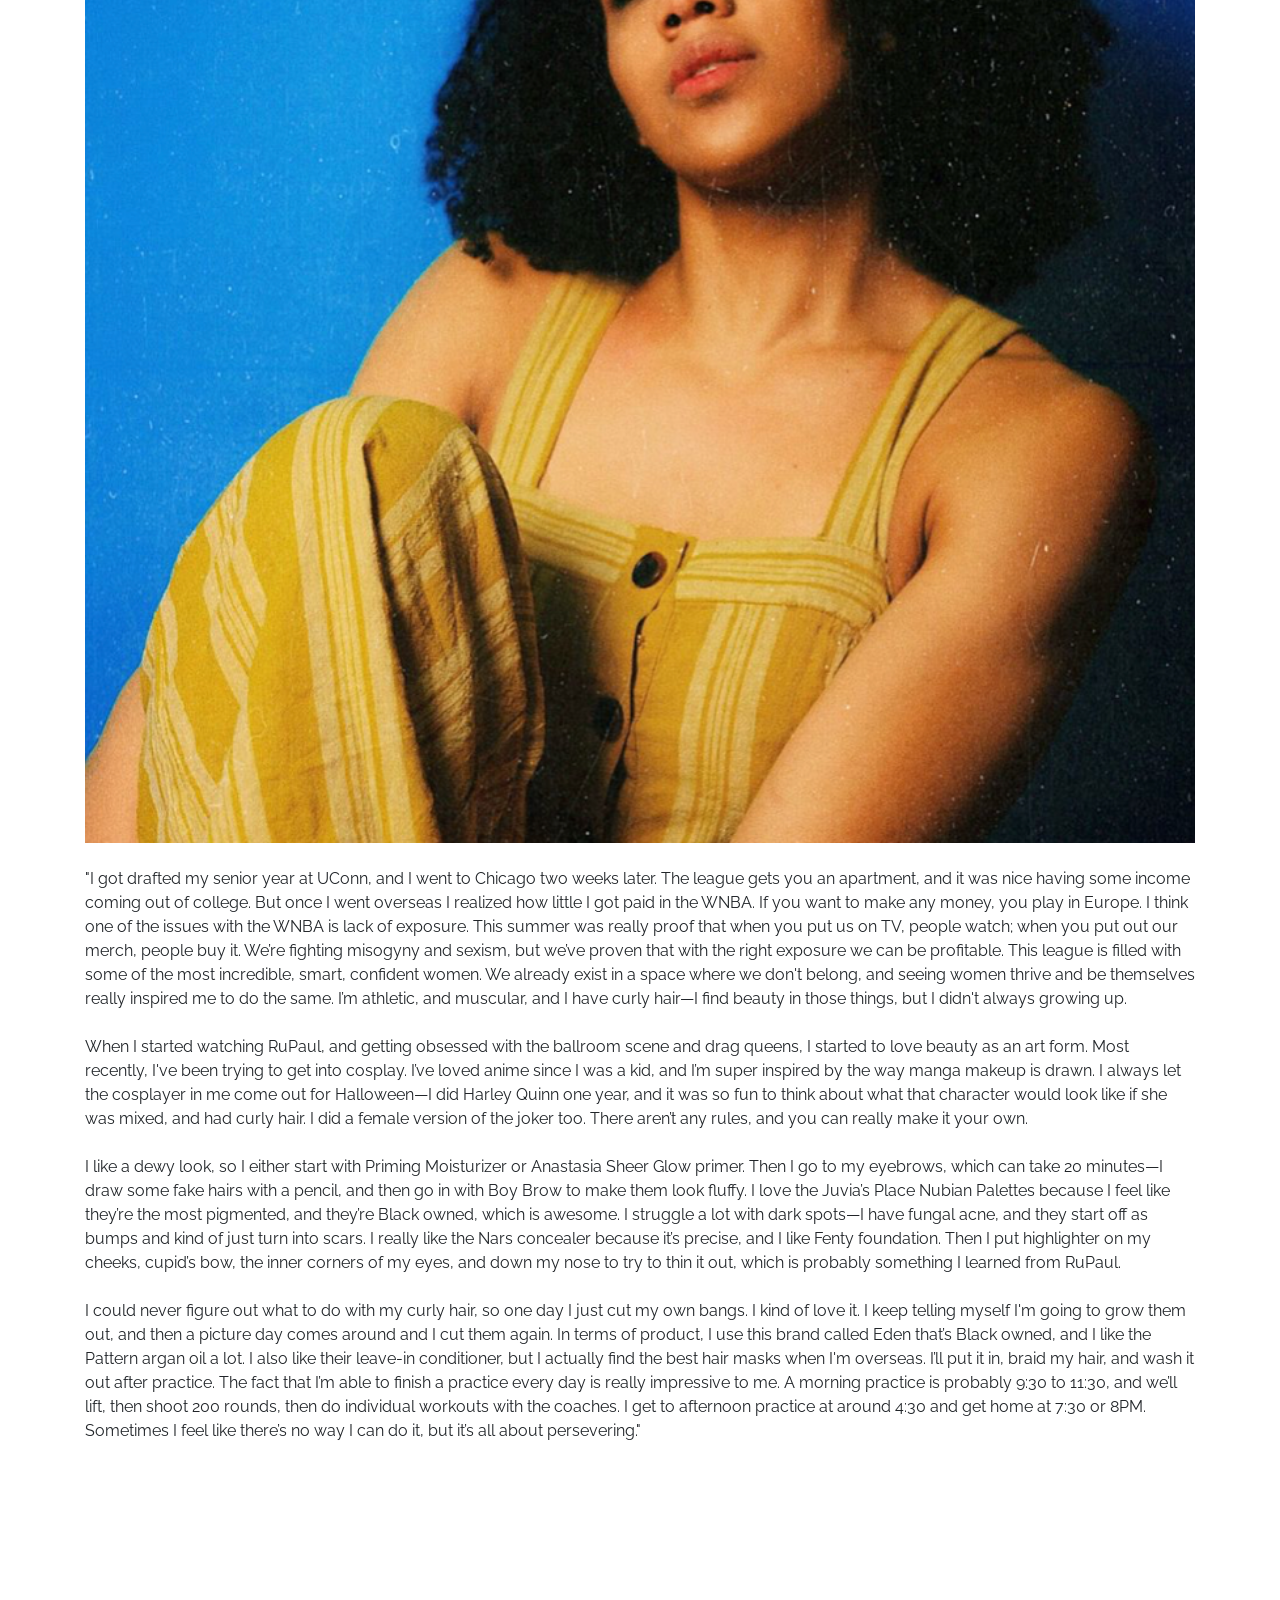
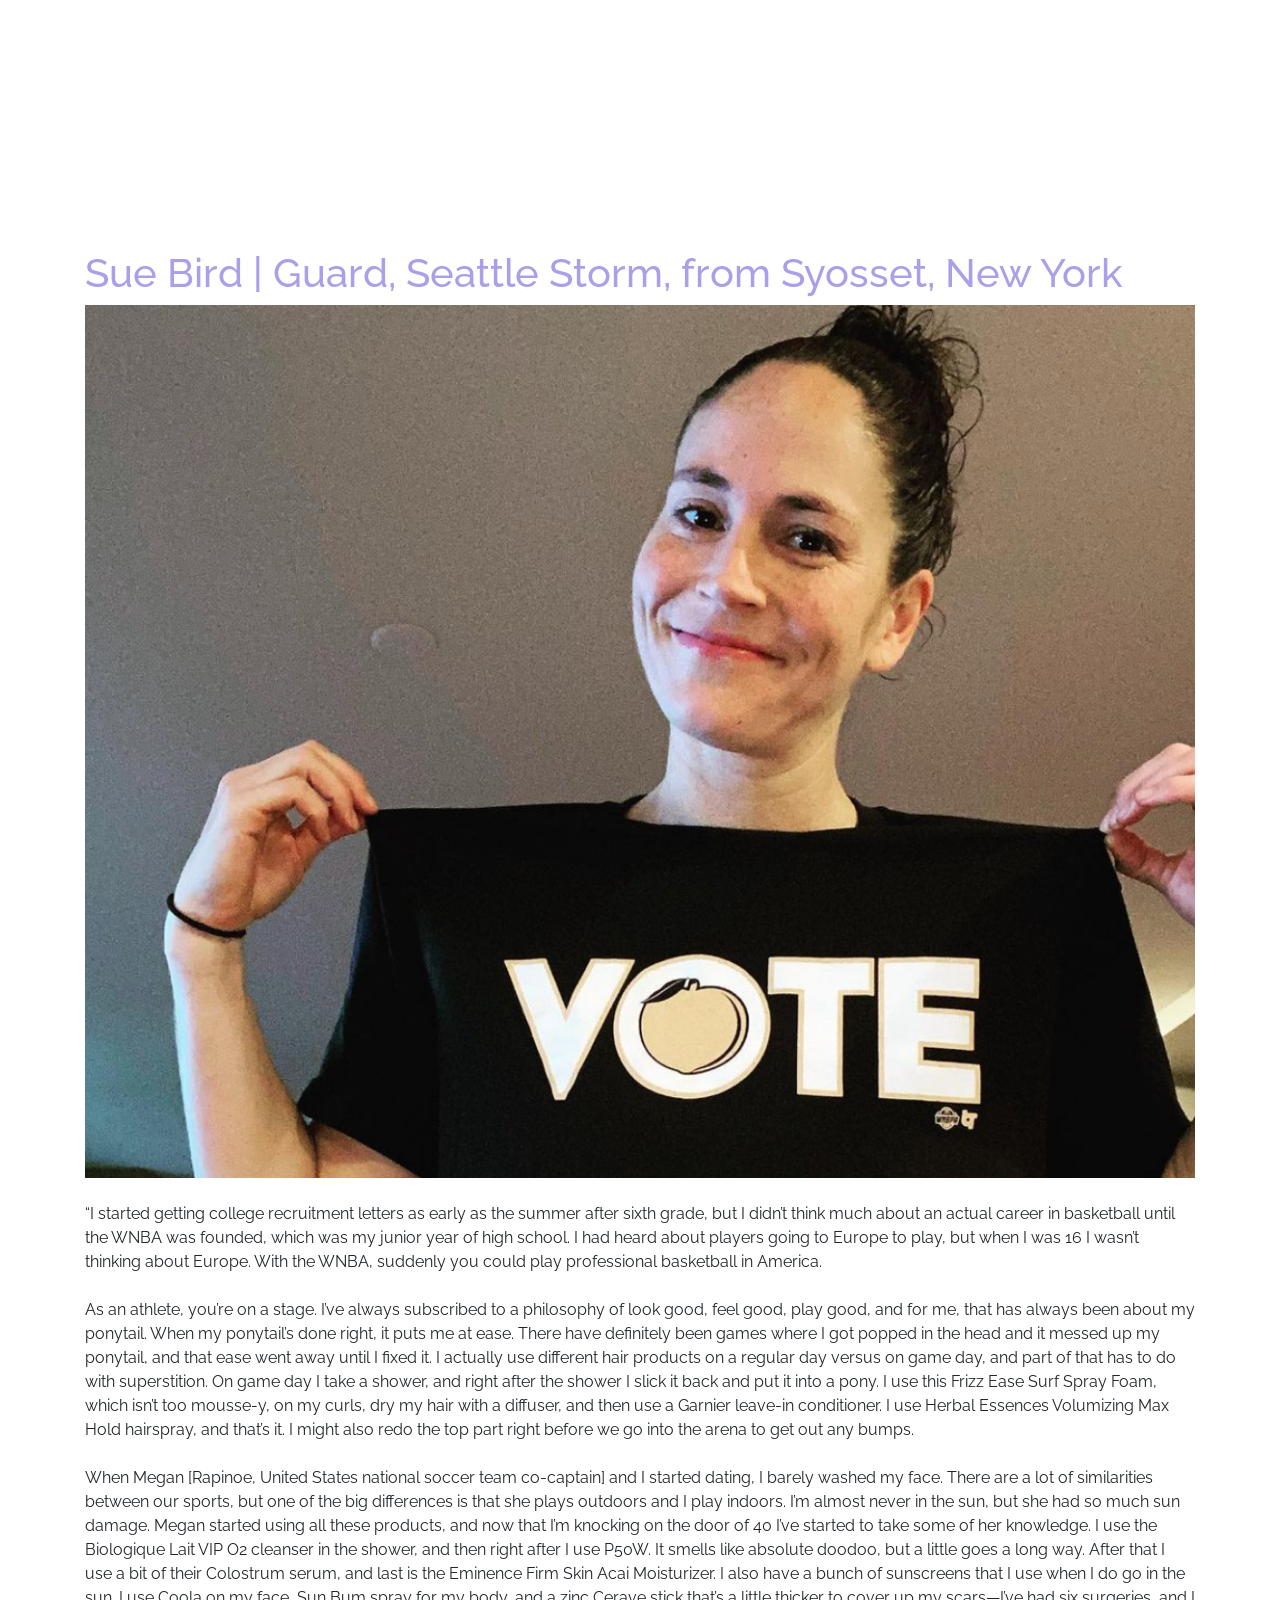
==== commit 292a7515: "Update datavizproject-work.html" ====
--- a/data-viz-project/datavizproject-work.html
+++ b/data-viz-project/datavizproject-work.html
@@ -82,6 +82,7 @@
 <!--image of Seimone below--->
 <img src="Seimone.jpg" width="100%" max-width="150px">
 <p>
+  <br>
   “I’ve had both fans and haters from a very young age. When I was around 10 I started playing on boys’ teams and I dunked on some kid in my first game—after that the gym was packed for every game. I was on the cover of Sports Illustrated when I was 14, and that’s not me bragging—a lot of negativity started coming my way and I didn't know how to process it. I started researching how to release energy, how to transform it and utilize it, and meditation was something that came up. During those early days I would meditate to songs I could relate to, and that would bring me some calm. And as I got more into it, I came across frequency beats. I’d put my headphones on and just sit for 10 or 20 minutes to find my peace before I entered practice or a game. I love how my body is able to feel vibrations and connect with source energy.
 <br>
 <br>
@@ -97,6 +98,7 @@
 <!---image of Lexie will go here--->
 <img src="Lexie.jpg" width="100%" max-width:"150px">
 <p>
+  <br>
   “I grew up in Orlando, moved to Atlanta to play on a team there, went to college in Maryland, and then after two seasons I transferred to Duke. Basketball was my constant. You have to be 22 the year of the draft—for most players that's after your senior year. Because I had one more year until I turned 22, I did a master's program at the business school. There were so many nights of tears and mental breakdowns, but two of my teammates and one of our managers were in the program with me, and we helped each other through it. After I retire from basketball, I would love to have a position where I could use statistics to help teams make decisions. I think that's something I would be really good at.
   <br>
   <br>
@@ -114,6 +116,7 @@
 <!---image of Stefanie here--->
 <img src="Stefanie.jpg" width="100%" max-width="150px">
 <p>
+  <br>
   “There is a kind of body—quick, strong, with these incredible abs—that is seen as the perfect athletic body. I am tall, but I'm not that strong, and I don't have a six pack. Oh my God. I wish I did, but I don't. I didn't know how to be beautiful at a young age, but as I grew up and started loving the sport, my perspective changed. My hips are the reason I can screen so well, you know? Playing taught me that my body was beautiful.
   <br>
   <br>
@@ -131,6 +134,7 @@
 <!---image of Natalie here--->
 <img src="Natalie.jpg" width="100%" max-width="150px">
 <p>
+  <br>
   “I played at a high level really young and that's obviously physically hard, but I didn’t know I could go to college for free playing basketball, or that the WNBA existed. I actually played soccer before I played basketball—my father is from Nigeria, so as soon as I could walk I had a soccer ball in front of me. I had a growth spurt when I was in sixth grade, and my soccer coach was like, ‘Hey, you're kind of tall, maybe you should try basketball.’ I was like 5’7’’ in middle school, and at that time, I wasn’t able to see the beauty in my body. I just remember thinking I had these huge thighs that looked like tree trunks—now I make a living with those thighs, and people stop me all the time and say, ‘Oh my God, you're so tall and so beautiful.’ I wish I had listened to my mom telling me that it was a gift and that I should embrace it.
   <br>
   <br>
@@ -150,6 +154,7 @@
 <!---image of Kalani here--->
 <img src="Kalani.jpg" width="100%" max-width="150px">
 <p>
+  <br>
   “I started getting into beauty at the end of my high school—just getting my nails done and putting weave in my hair—but when I went to Baylor I totally changed. My teammates were like, ‘Wow, you’re really pretty, you have a body,’ and started experimenting on me. That’s when I got a lot more girly. You know, there’s this narrative among women in sports, and tall girls in general, that we’re all masculine. Liz Cambage just did Playboy—she’s probably the tallest woman to ever do that. Megan Thee Stallion is tall, and sexy, and confident. I’m here for girls who don't look like the standard body, and I want them to know that you can be cute doing whatever you want to do.
 <br>
 <br>
@@ -162,12 +167,15 @@
 </p>
 <h1> Monica Sugar | Registered Dental Hygenist from Miami, Florida</h1>
 <iframe src="https://player.vimeo.com/video/490499557" width="640" height="360" frameborder="0" allow="autoplay; fullscreen" allowfullscreen></iframe>
+<br>
+  <p> Monica, 49, is a mother of two, dental hygenist who strictly abides by her daily beauty routine. Despite working in full PPE, she sticks to her beauty regiment in order to combat any blemishes from wearing the gear all day. Monica notes that her "holy grail" beauty product is Peter Thomas Roth moisturizer.</p>
 <br>
 <br>
 <h1>Amanda Zahui | Center, New York Liberty, from Stockholm, Sweden</h1>
 <!---image of Amanda below--->
 <img src="Amanda.jpg" width="100%" max-width="150px">
 <p>
+  <br>
   "My experience with basketball is kind of flipped upside down—I watched all these Americans in the Euro League, and it wasn’t until colleges started reaching out to me and saying I could make it to the WNBA that I figured out where all the Americans went when they weren’t playing in Russia.
 <br>
 <br>
@@ -189,6 +197,7 @@
 <!---image of Gabby here--->
 <img src="Gabby.jpg" width="100%" max-width="150px">
 <p>
+  <br>
   "I got drafted my senior year at UConn, and I went to Chicago two weeks later. The league gets you an apartment, and it was nice having some income coming out of college. But once I went overseas I realized how little I got paid in the WNBA. If you want to make any money, you play in Europe. I think one of the issues with the WNBA is lack of exposure. This summer was really proof that when you put us on TV, people watch; when you put out our merch, people buy it. We’re fighting misogyny and sexism, but we’ve proven that with the right exposure we can be profitable. This league is filled with some of the most incredible, smart, confident women. We already exist in a space where we don't belong, and seeing women thrive and be themselves really inspired me to do the same. I’m athletic, and muscular, and I have curly hair—I find beauty in those things, but I didn't always growing up.
 <br>
 <br>
@@ -208,6 +217,7 @@
 <!---image of Sue below--->
 <img src="Sue.jpg" width="100%" max-width="150px">
 <p>
+  <br>
   “I started getting college recruitment letters as early as the summer after sixth grade, but I didn’t think much about an actual career in basketball until the WNBA was founded, which was my junior year of high school. I had heard about players going to Europe to play, but when I was 16 I wasn’t thinking about Europe. With the WNBA, suddenly you could play professional basketball in America.
 <br>
 <br>
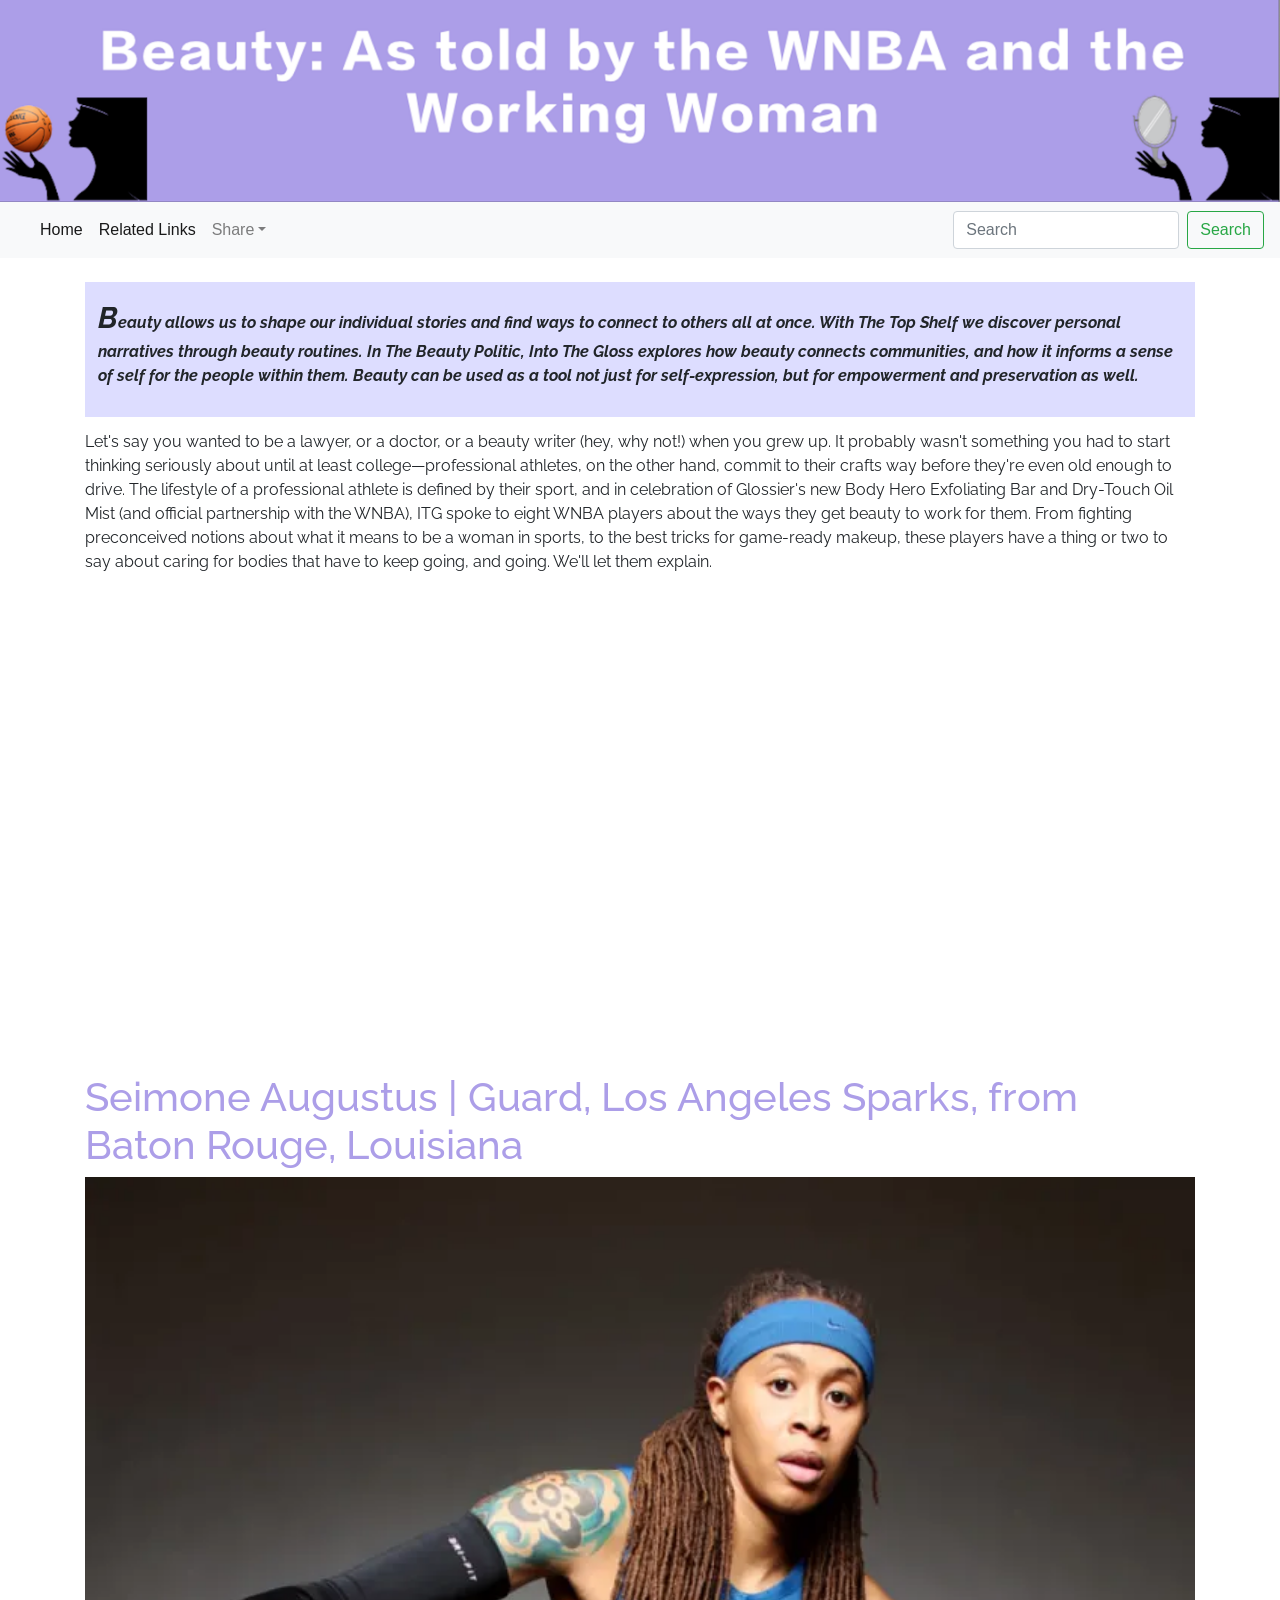
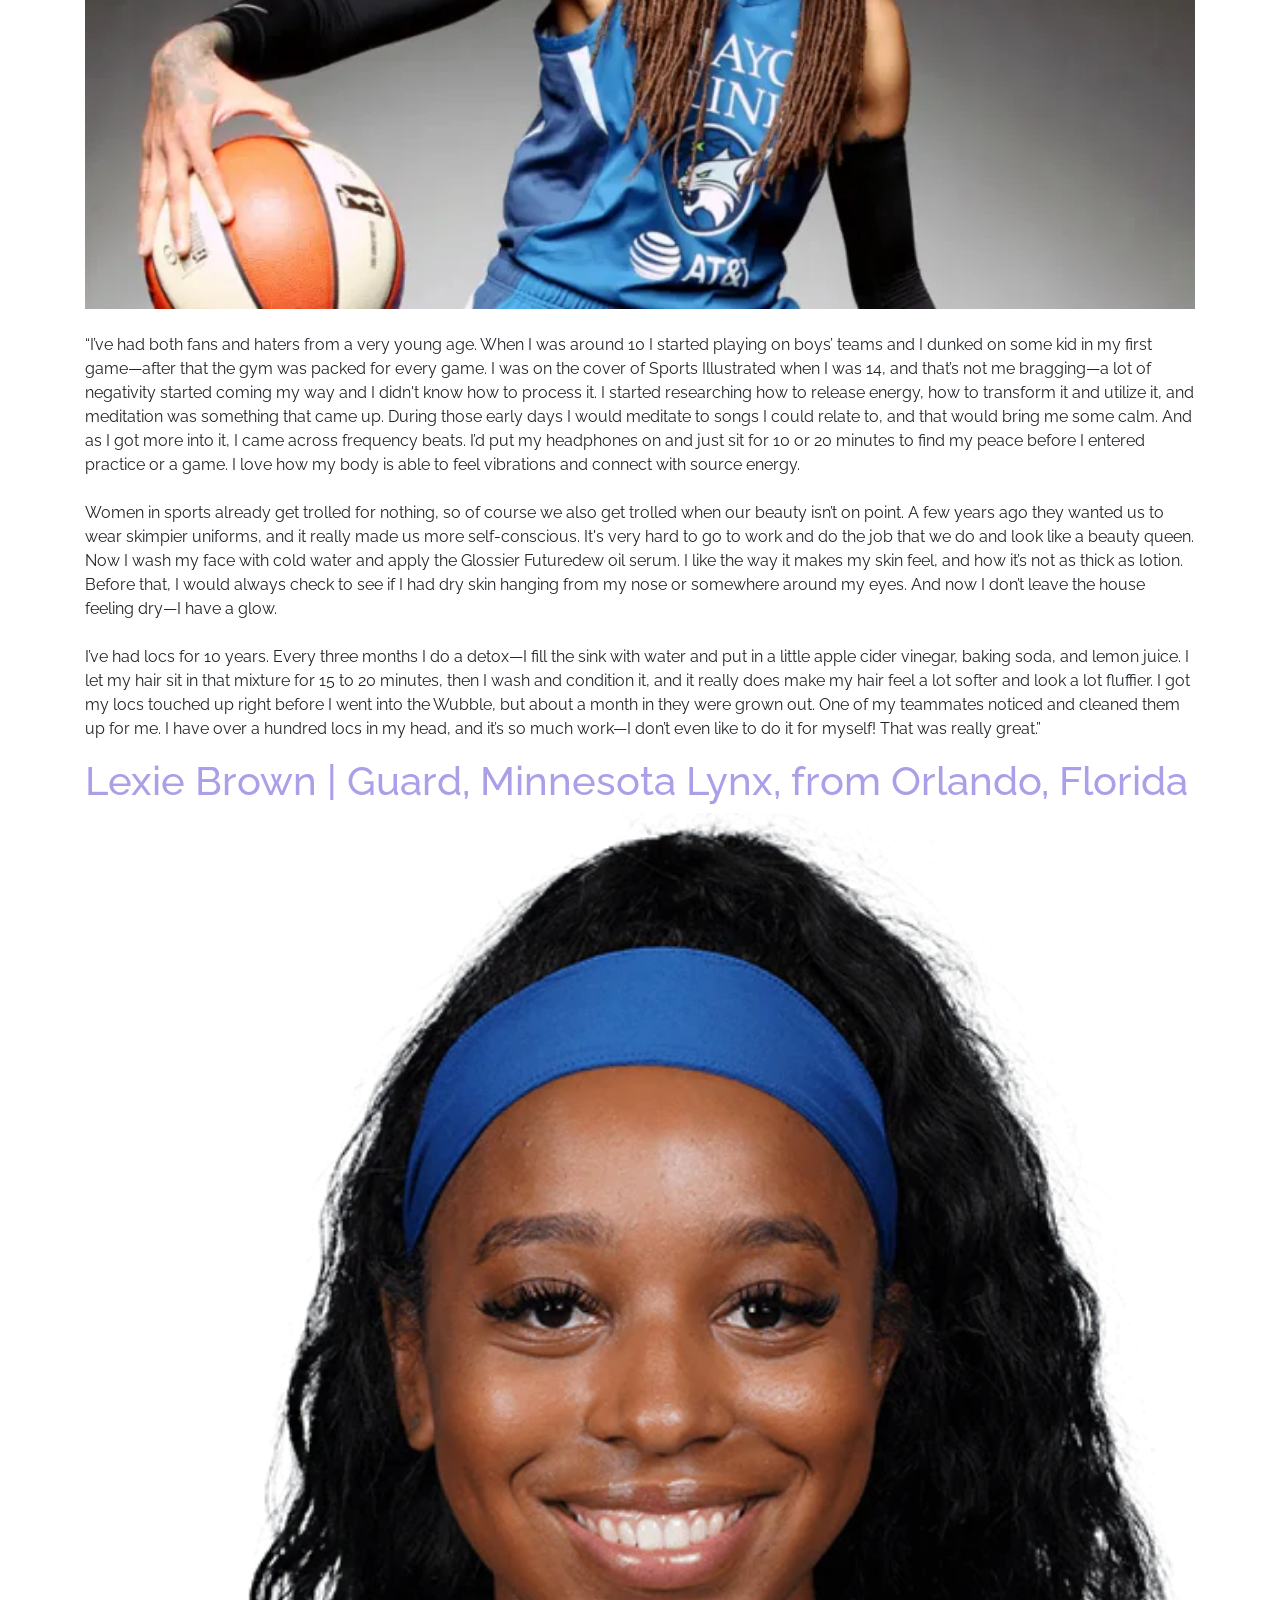
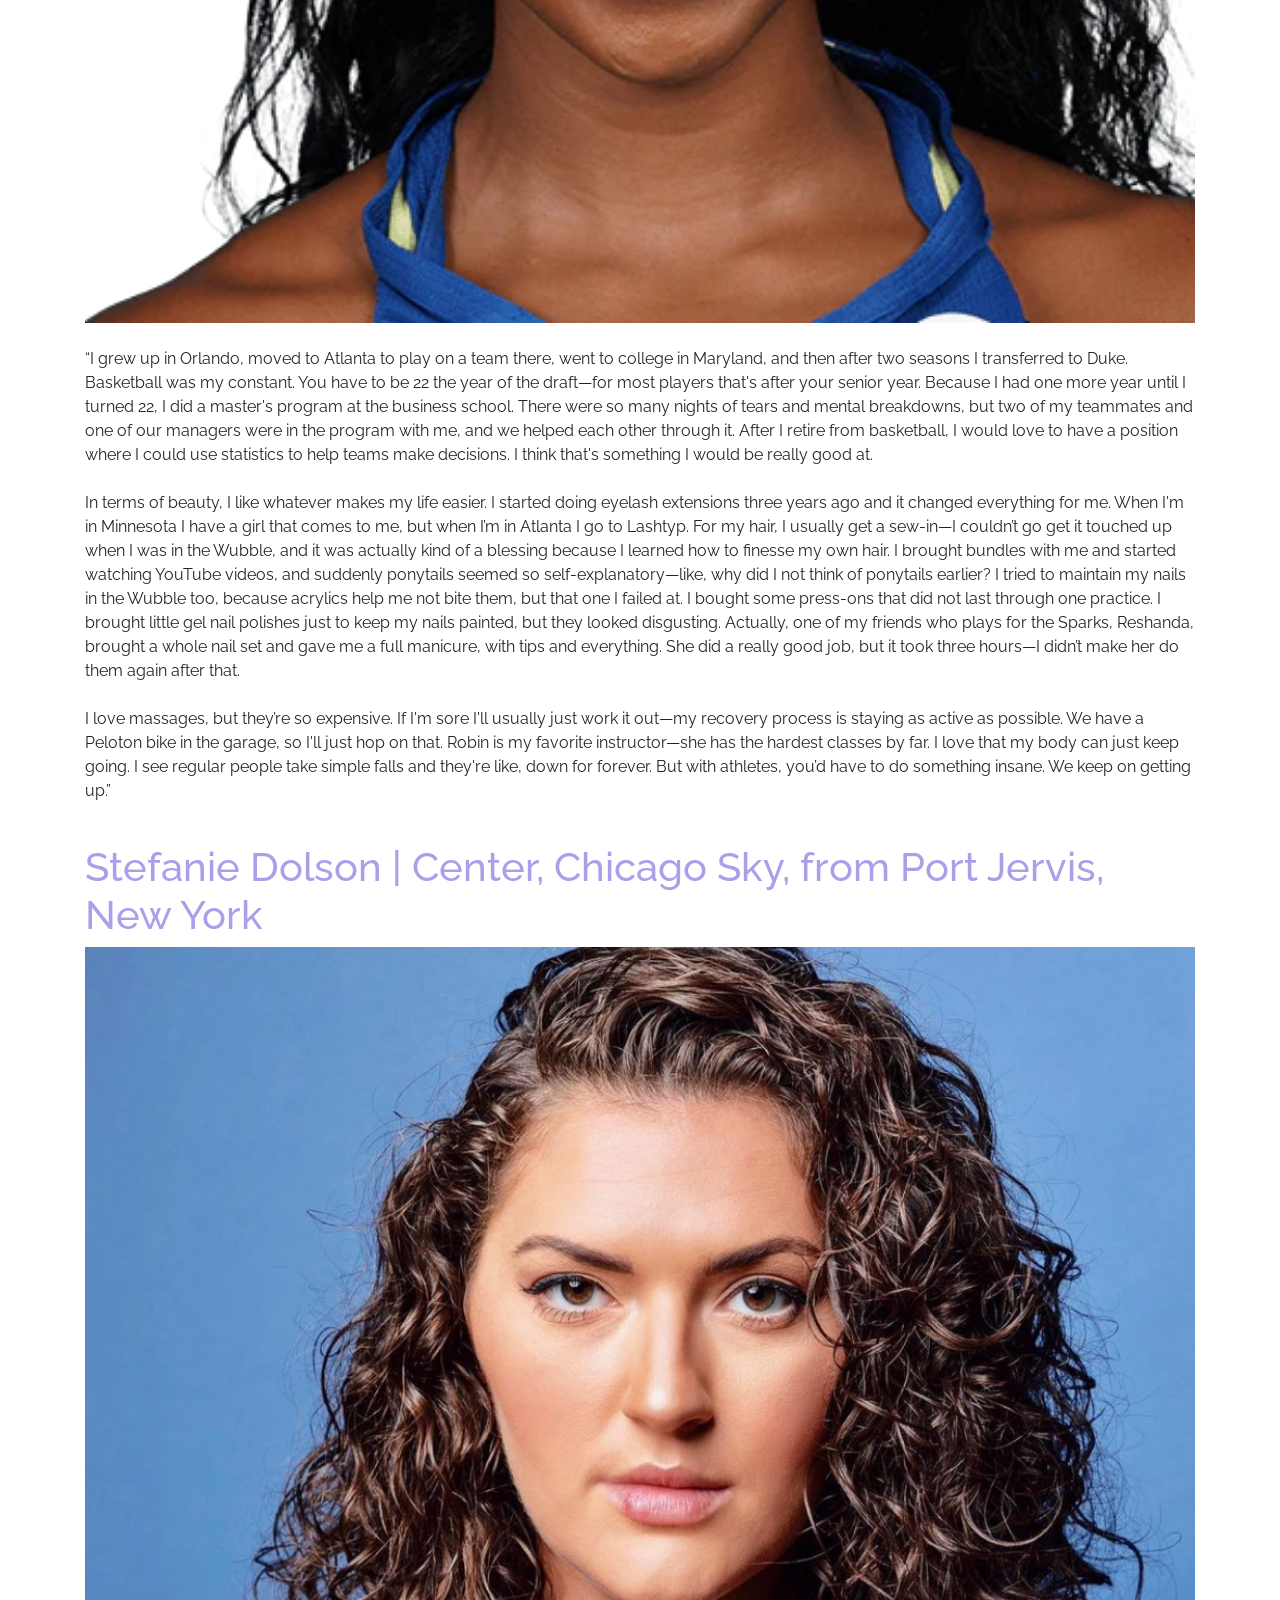
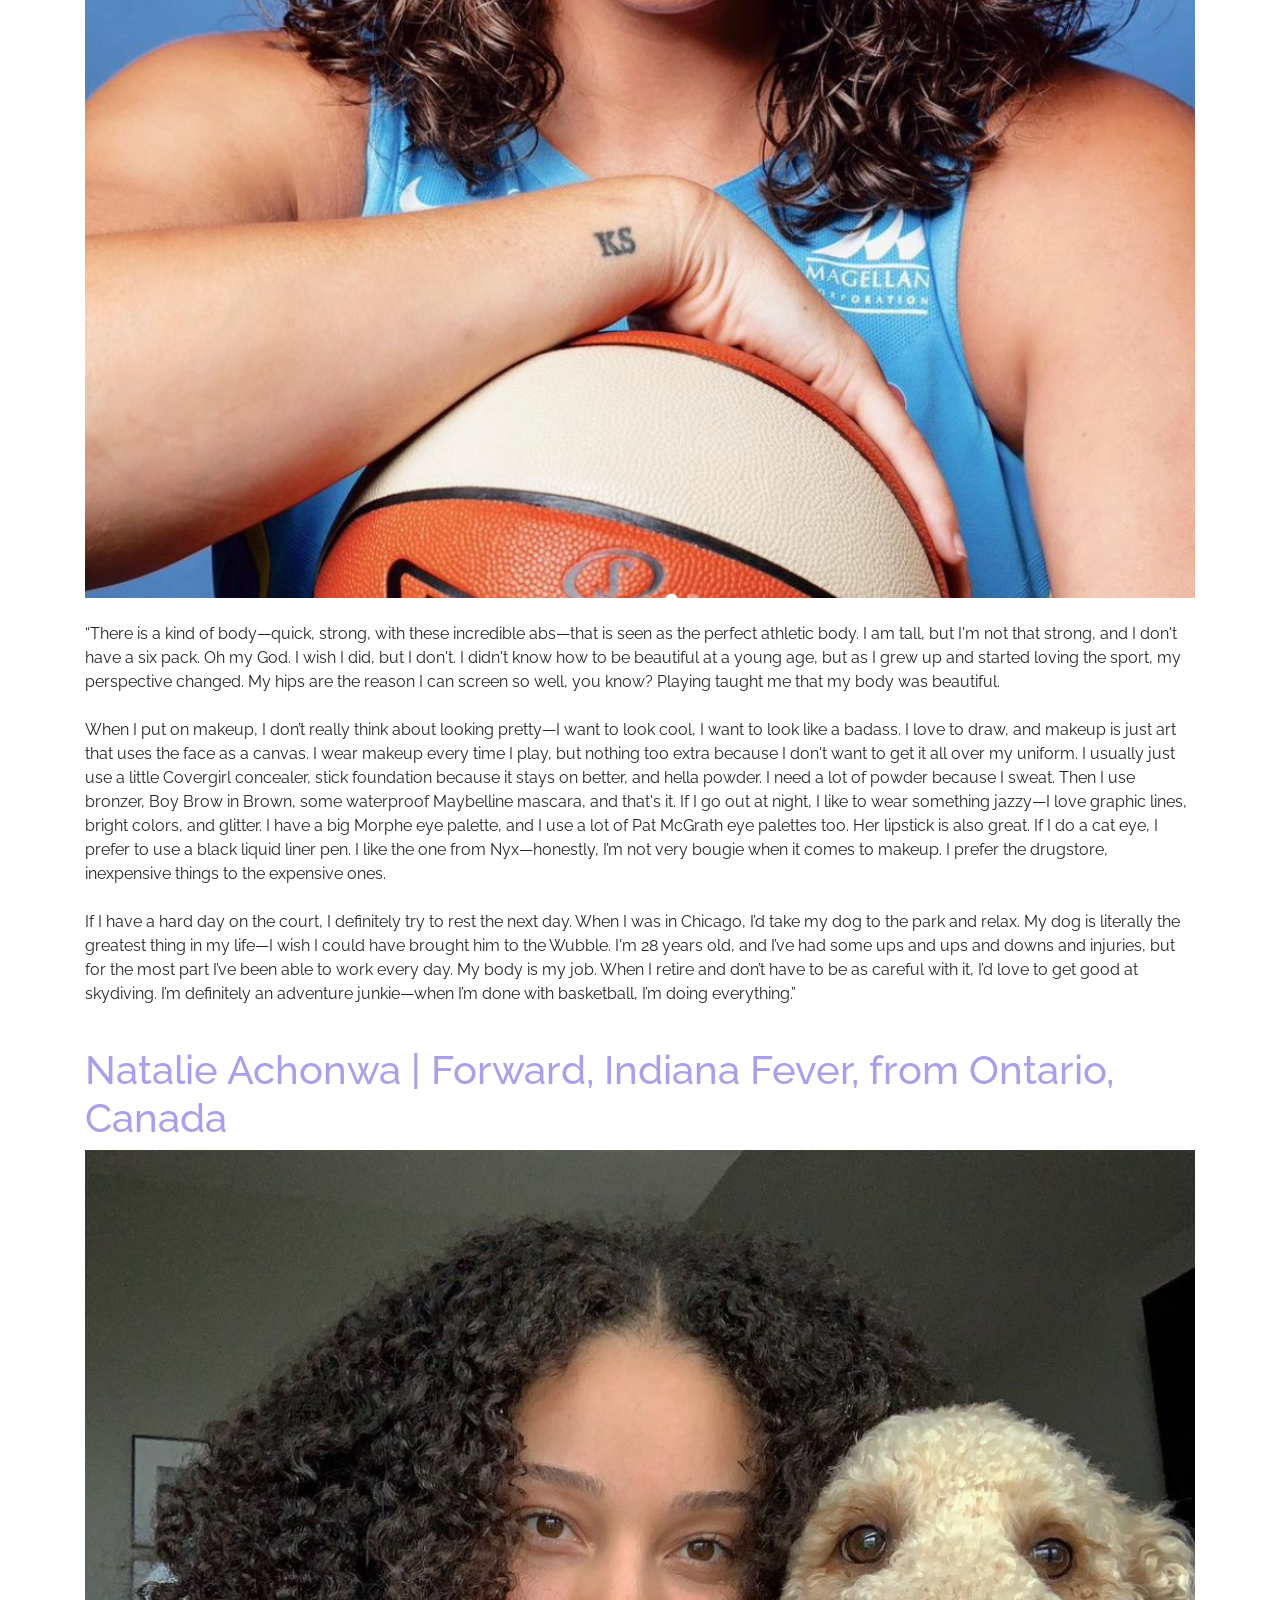
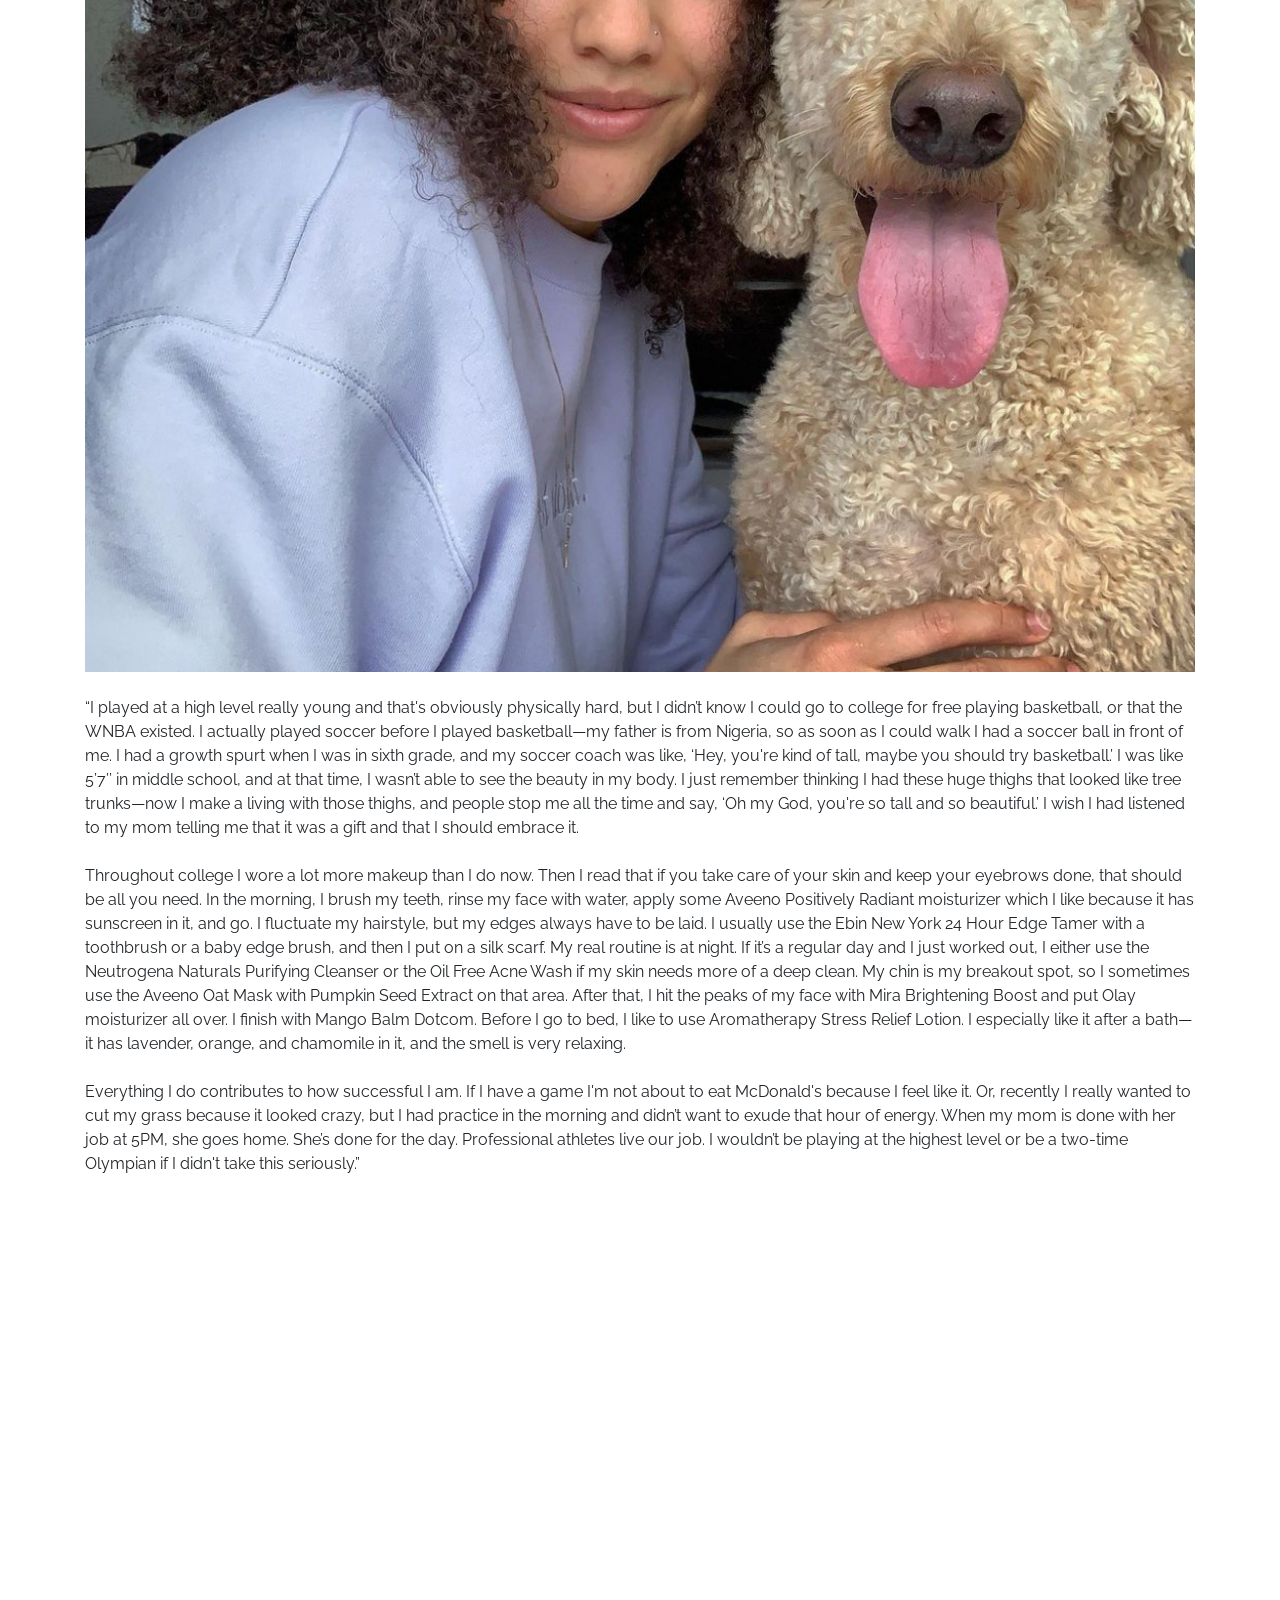
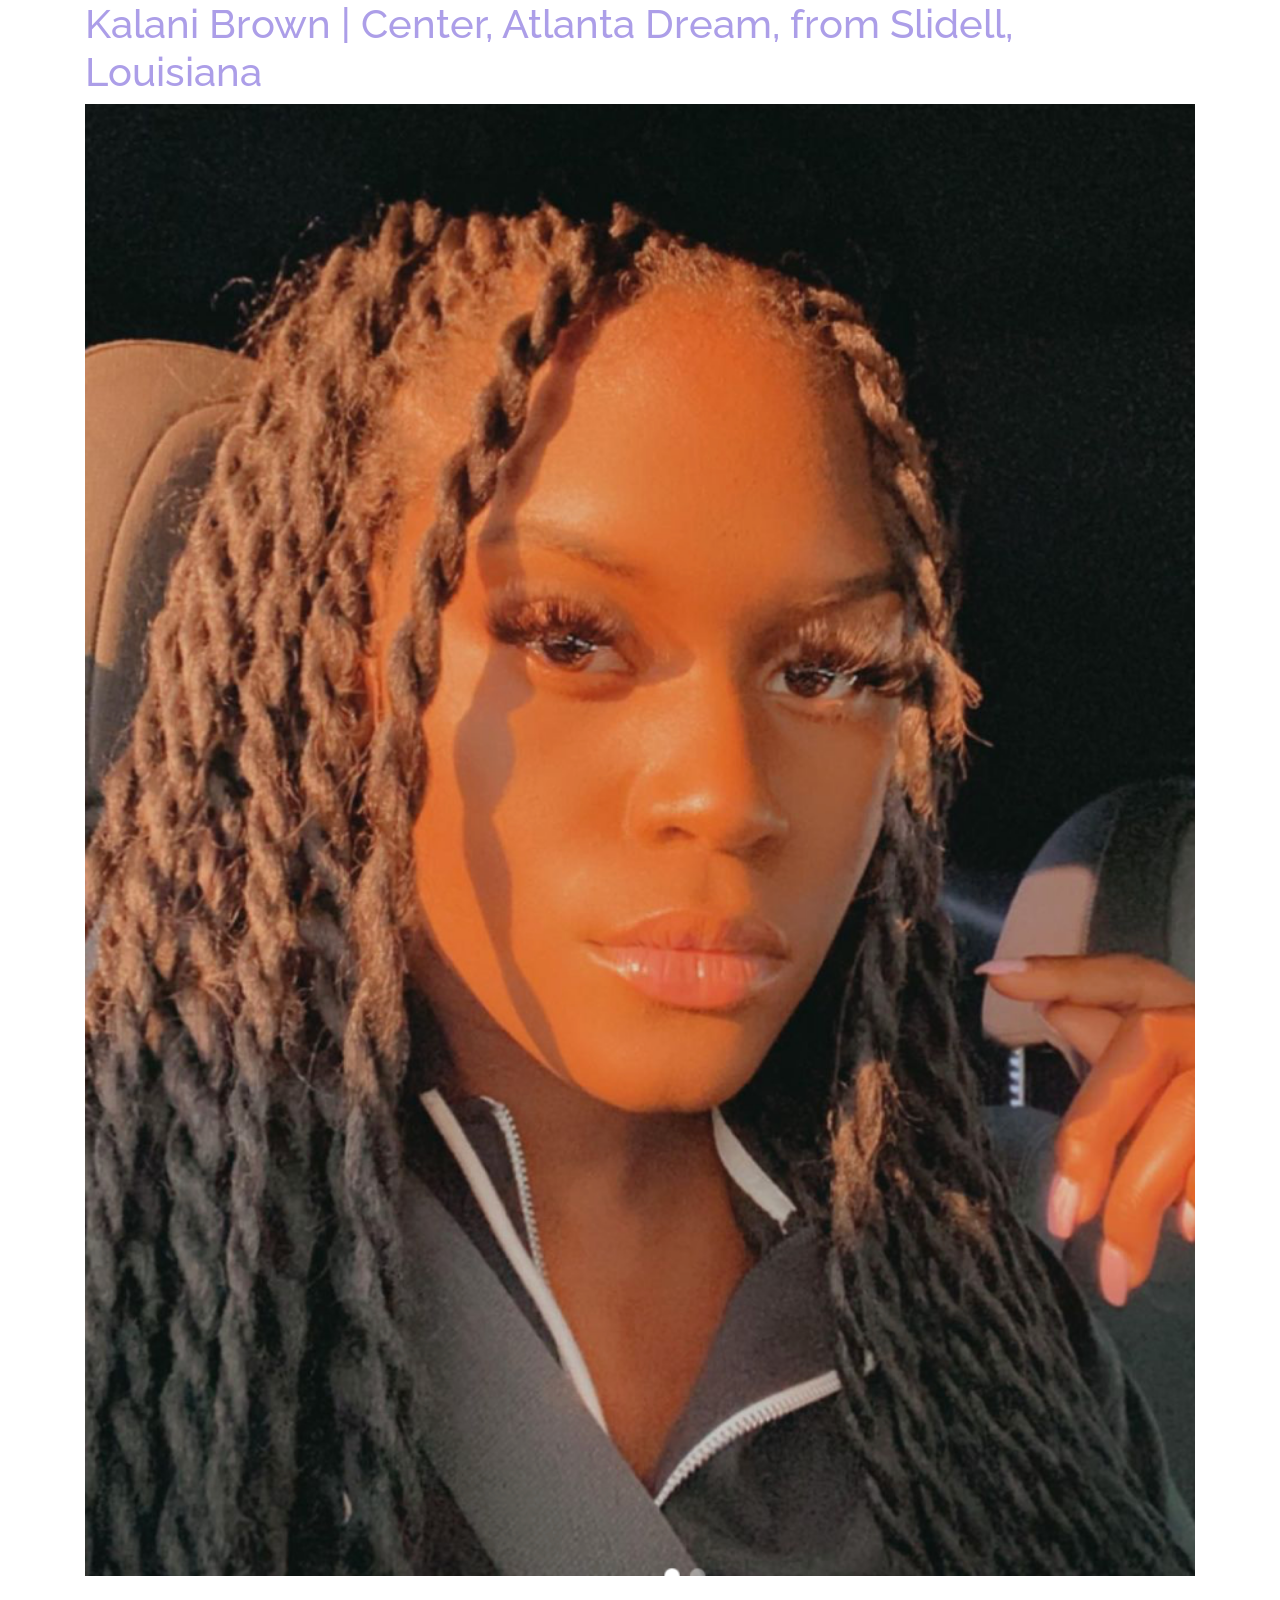
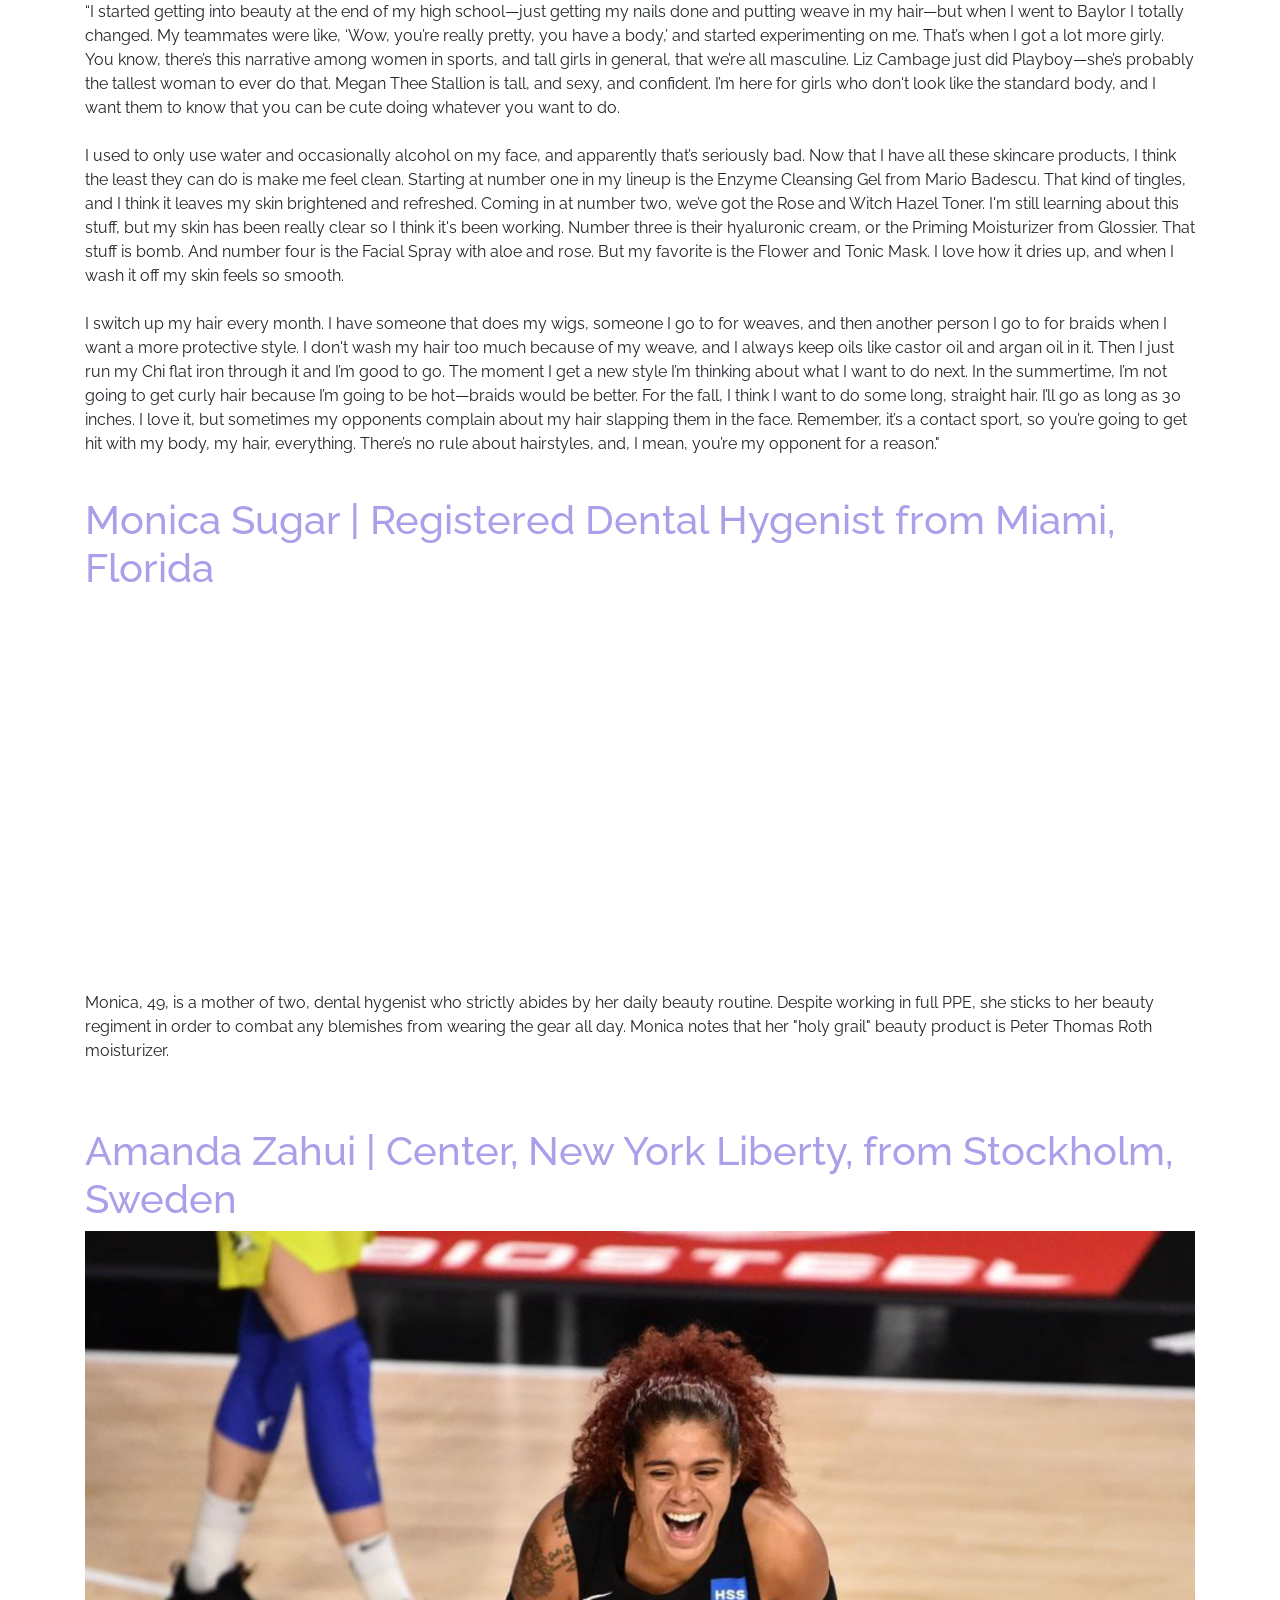
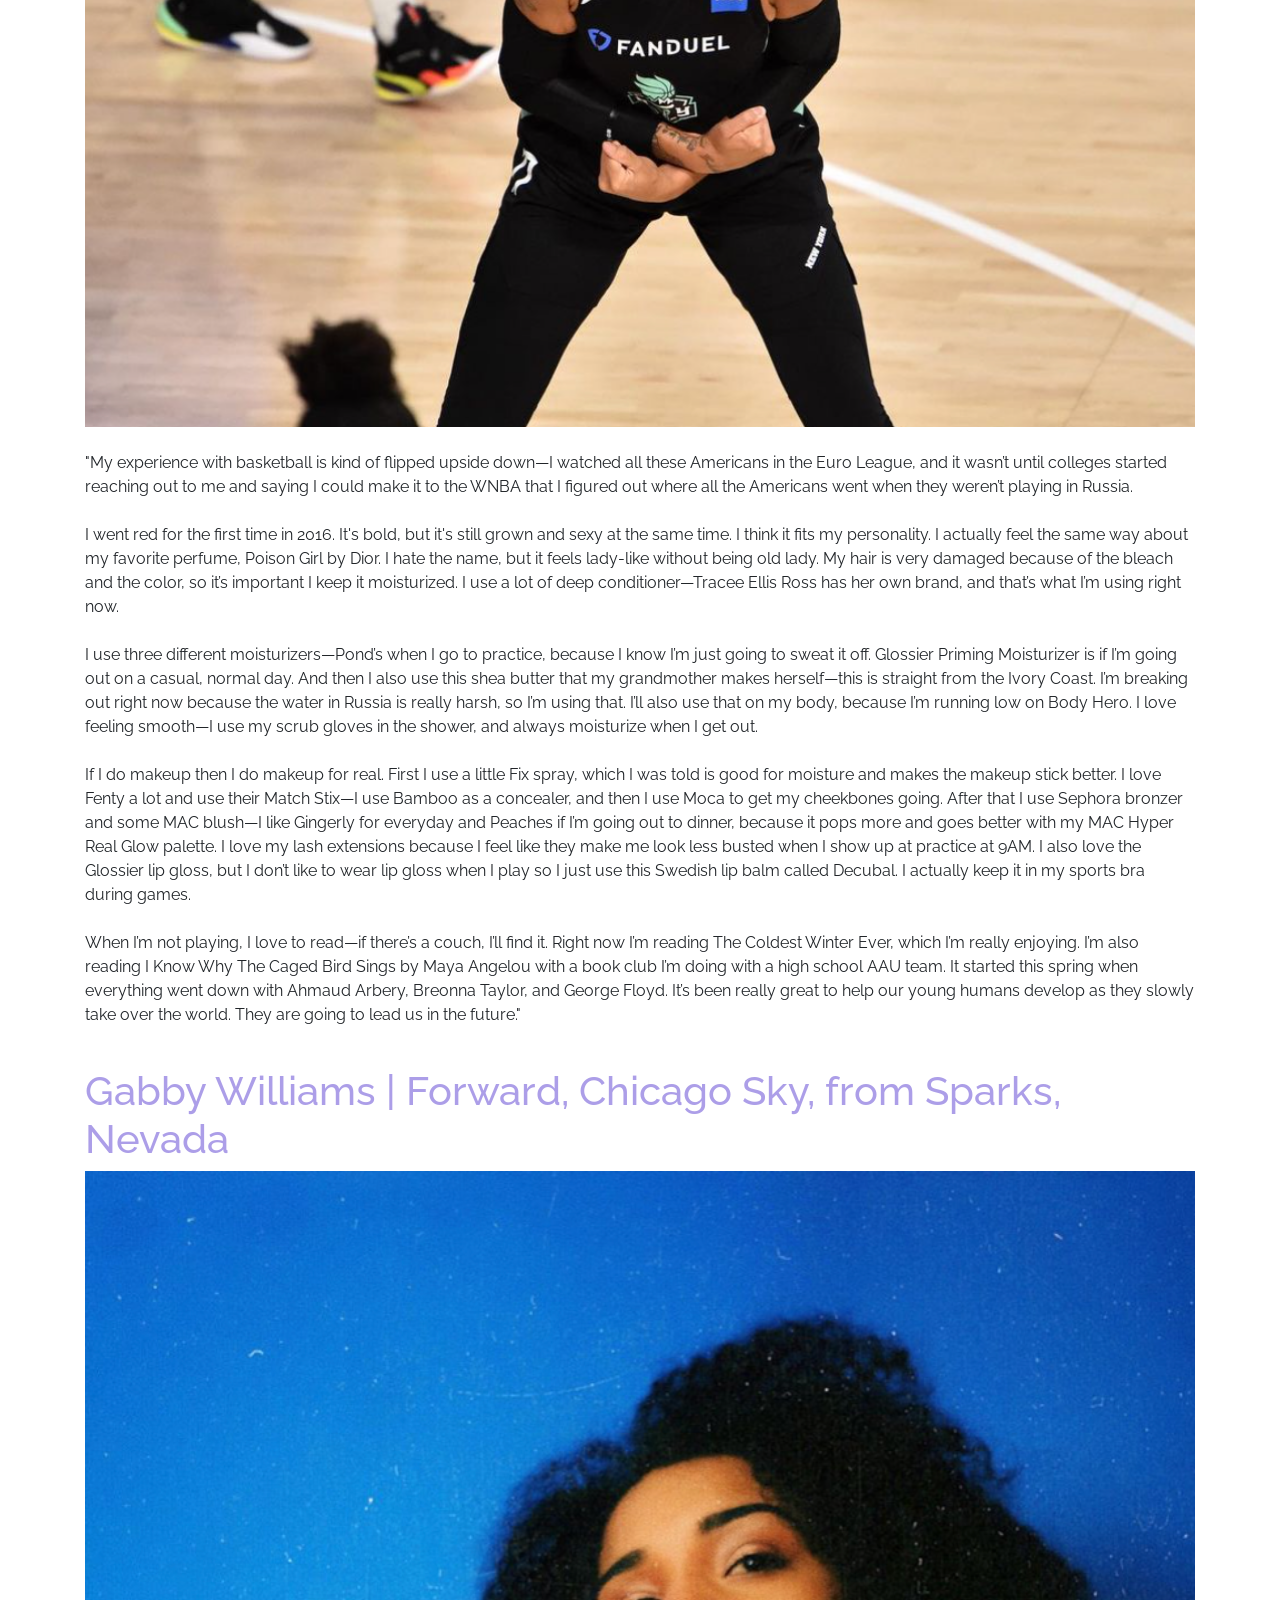
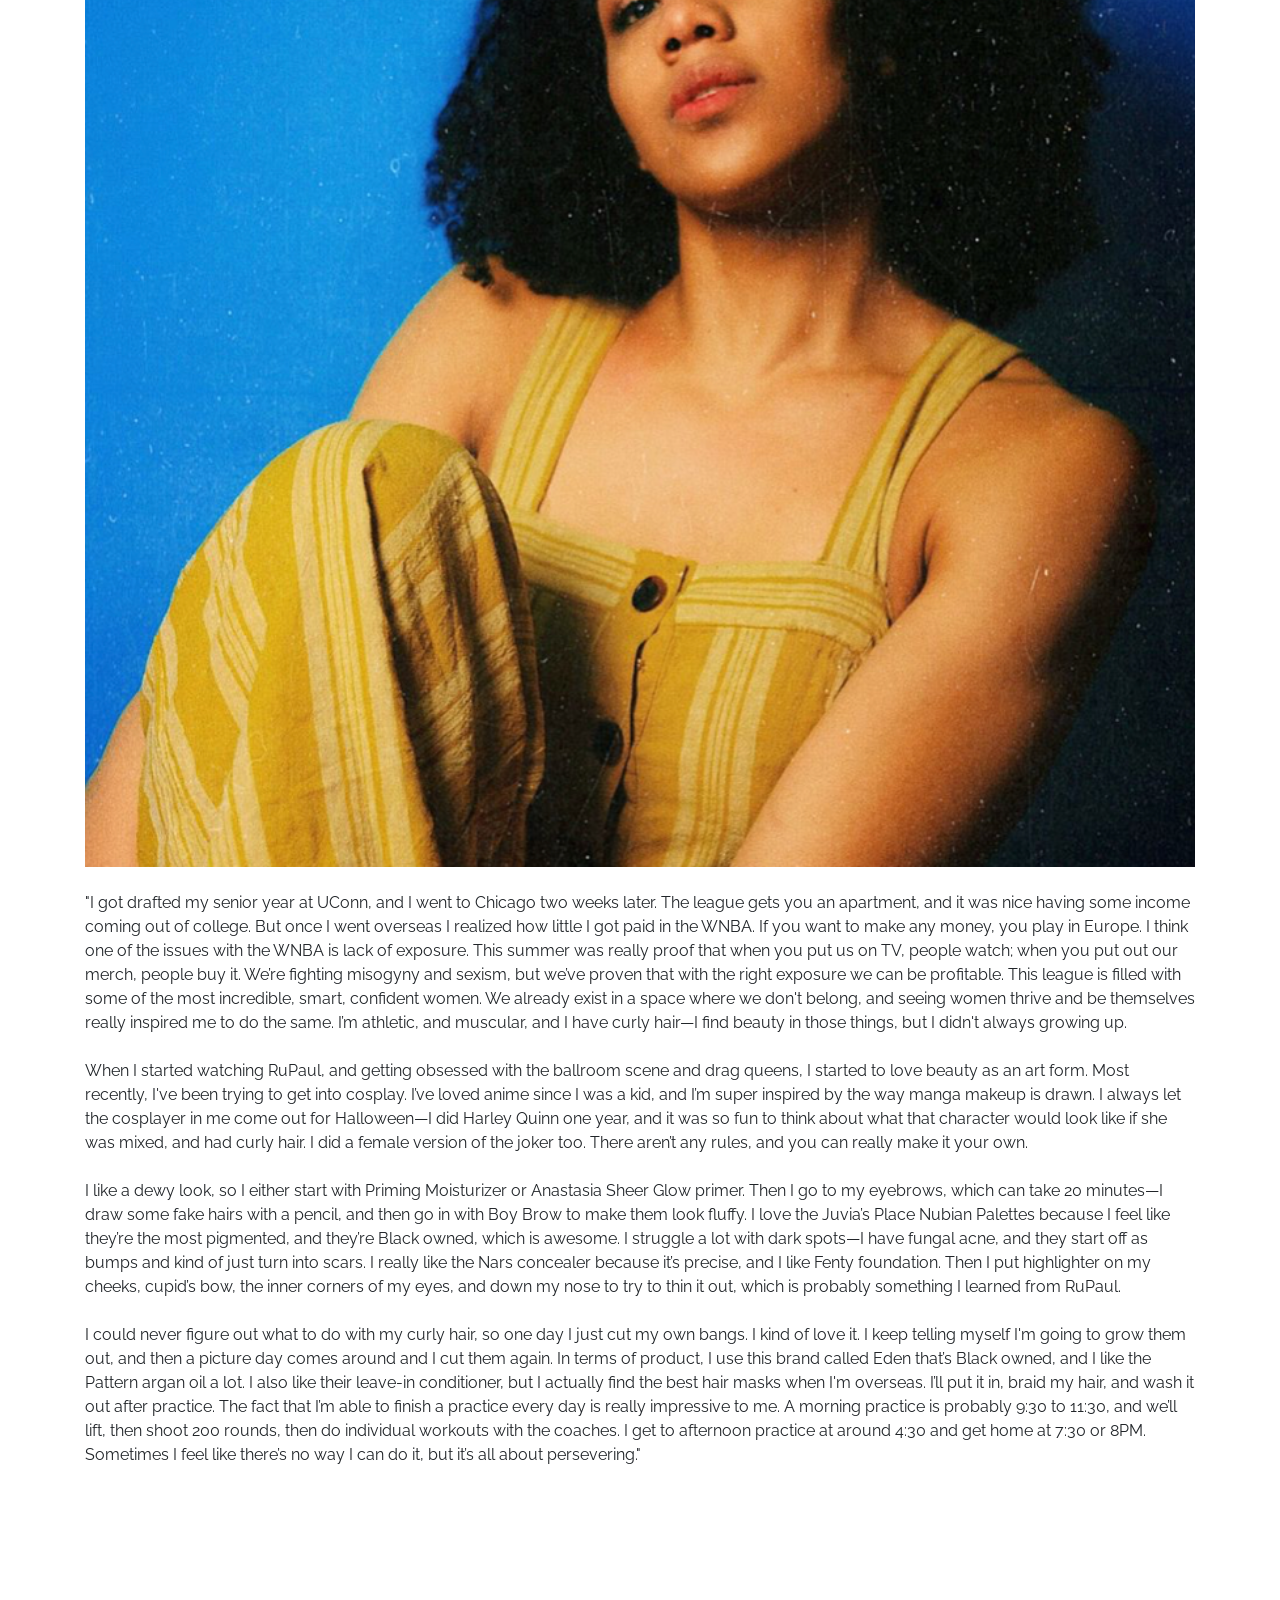
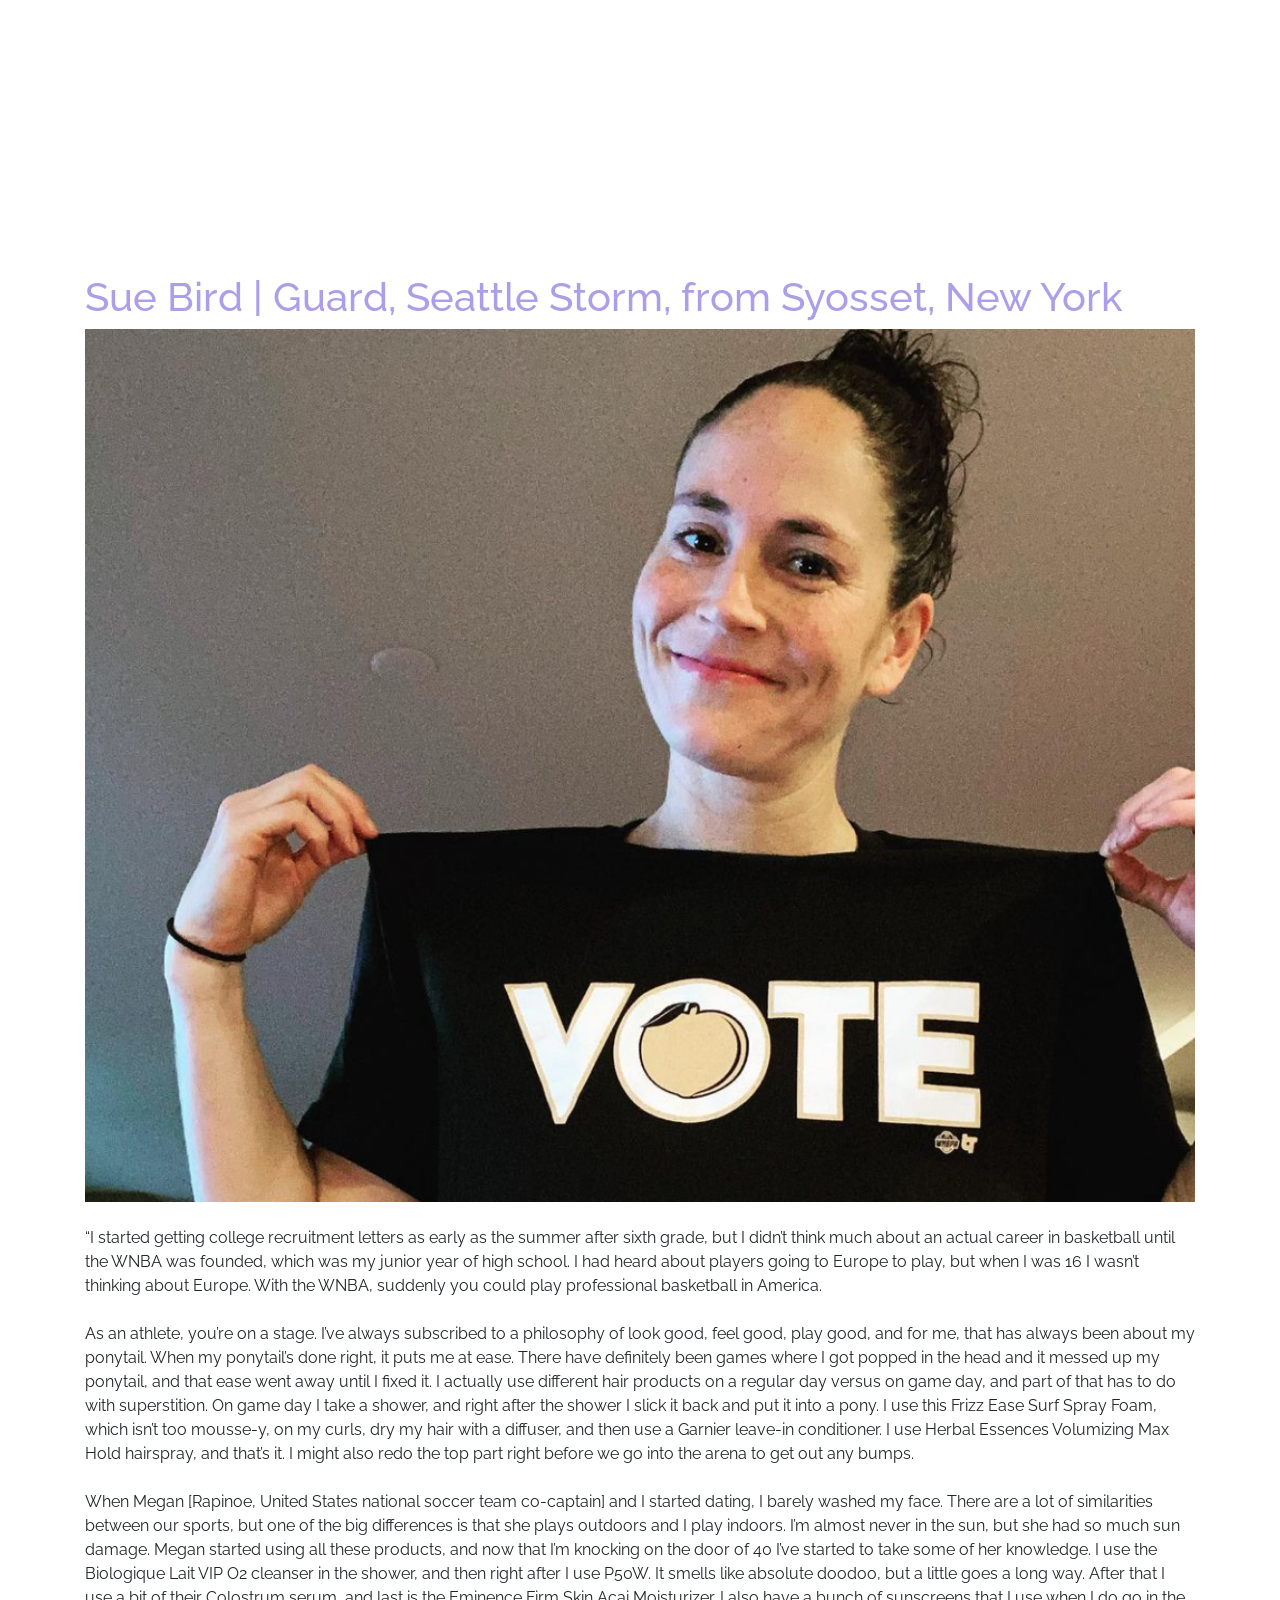
==== commit 91323f26: "Update datavizproject-work.html" ====
--- a/data-viz-project/datavizproject-work.html
+++ b/data-viz-project/datavizproject-work.html
@@ -168,6 +168,7 @@
 <h1> Monica Sugar | Registered Dental Hygenist from Miami, Florida</h1>
 <iframe src="https://player.vimeo.com/video/490499557" width="640" height="360" frameborder="0" allow="autoplay; fullscreen" allowfullscreen></iframe>
 <br>
+<br>
   <p> Monica, 49, is a mother of two, dental hygenist who strictly abides by her daily beauty routine. Despite working in full PPE, she sticks to her beauty regiment in order to combat any blemishes from wearing the gear all day. Monica notes that her "holy grail" beauty product is Peter Thomas Roth moisturizer.</p>
 <br>
 <br>
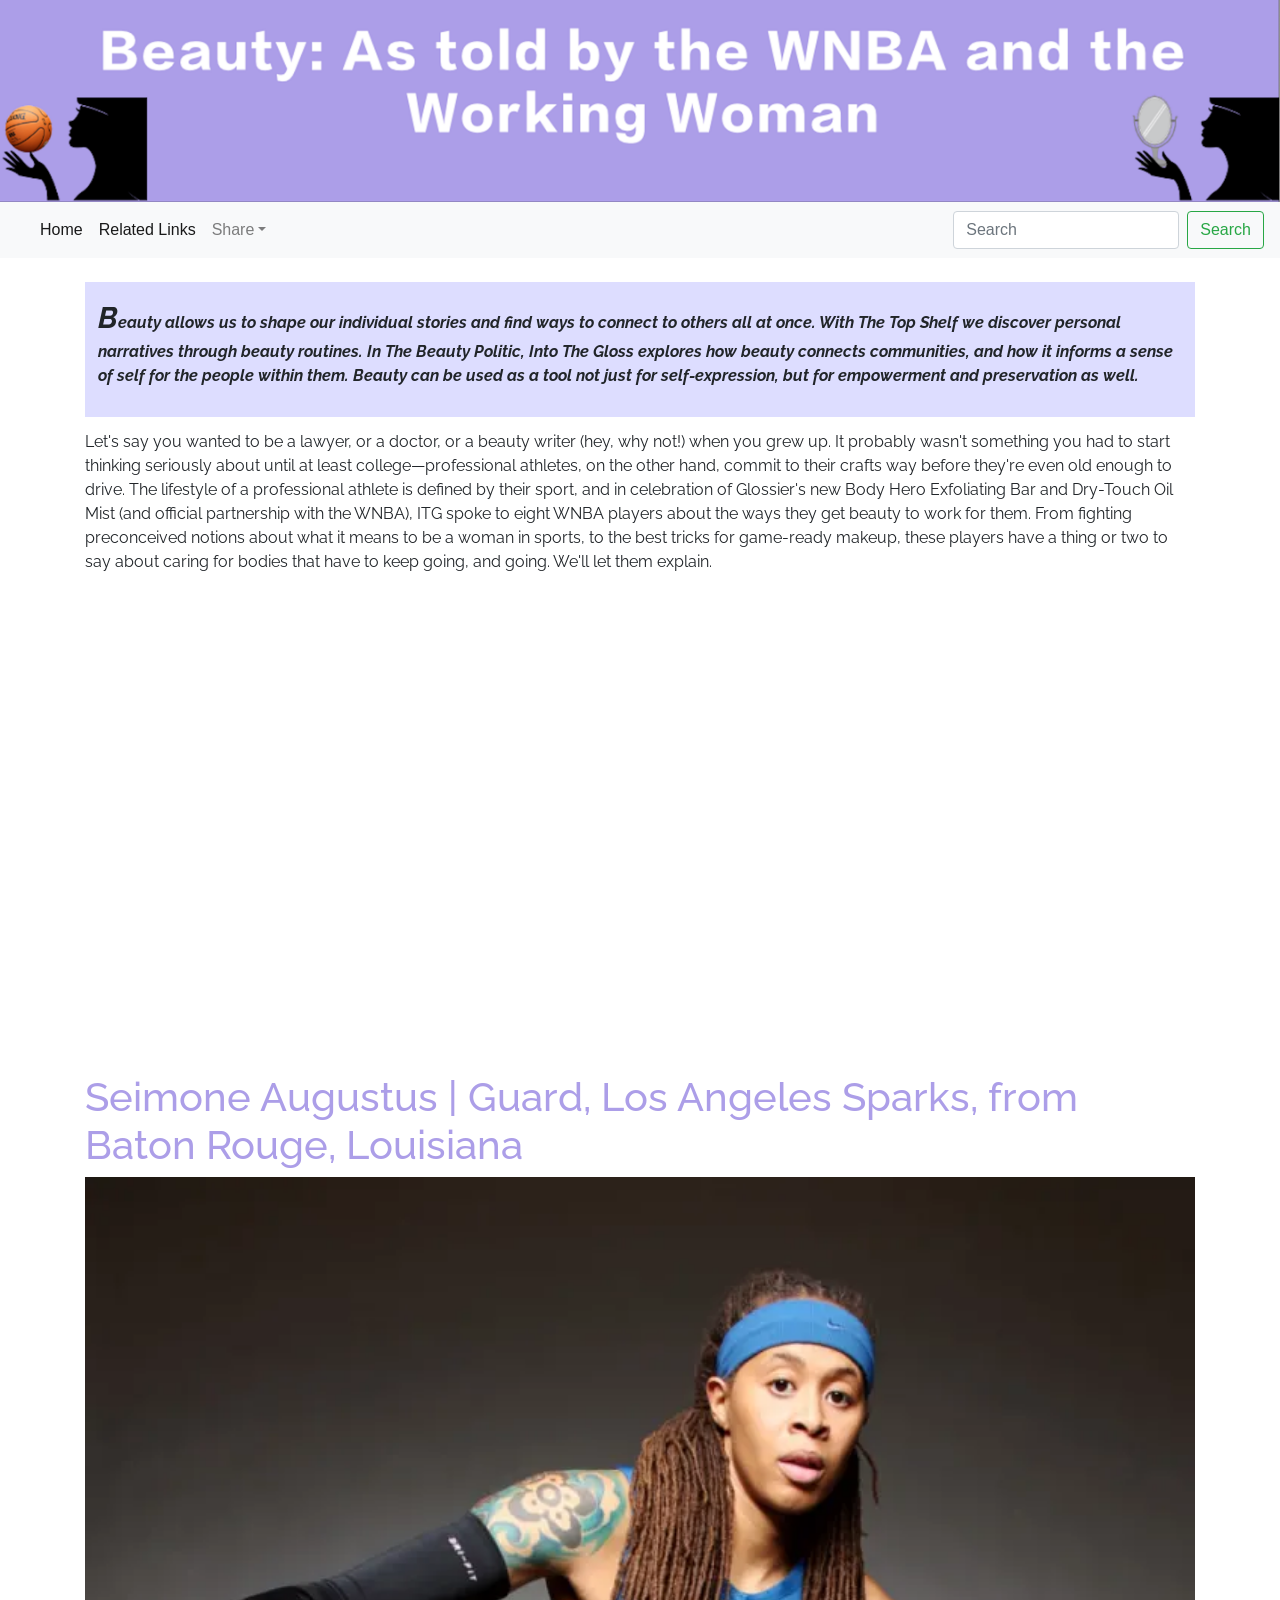
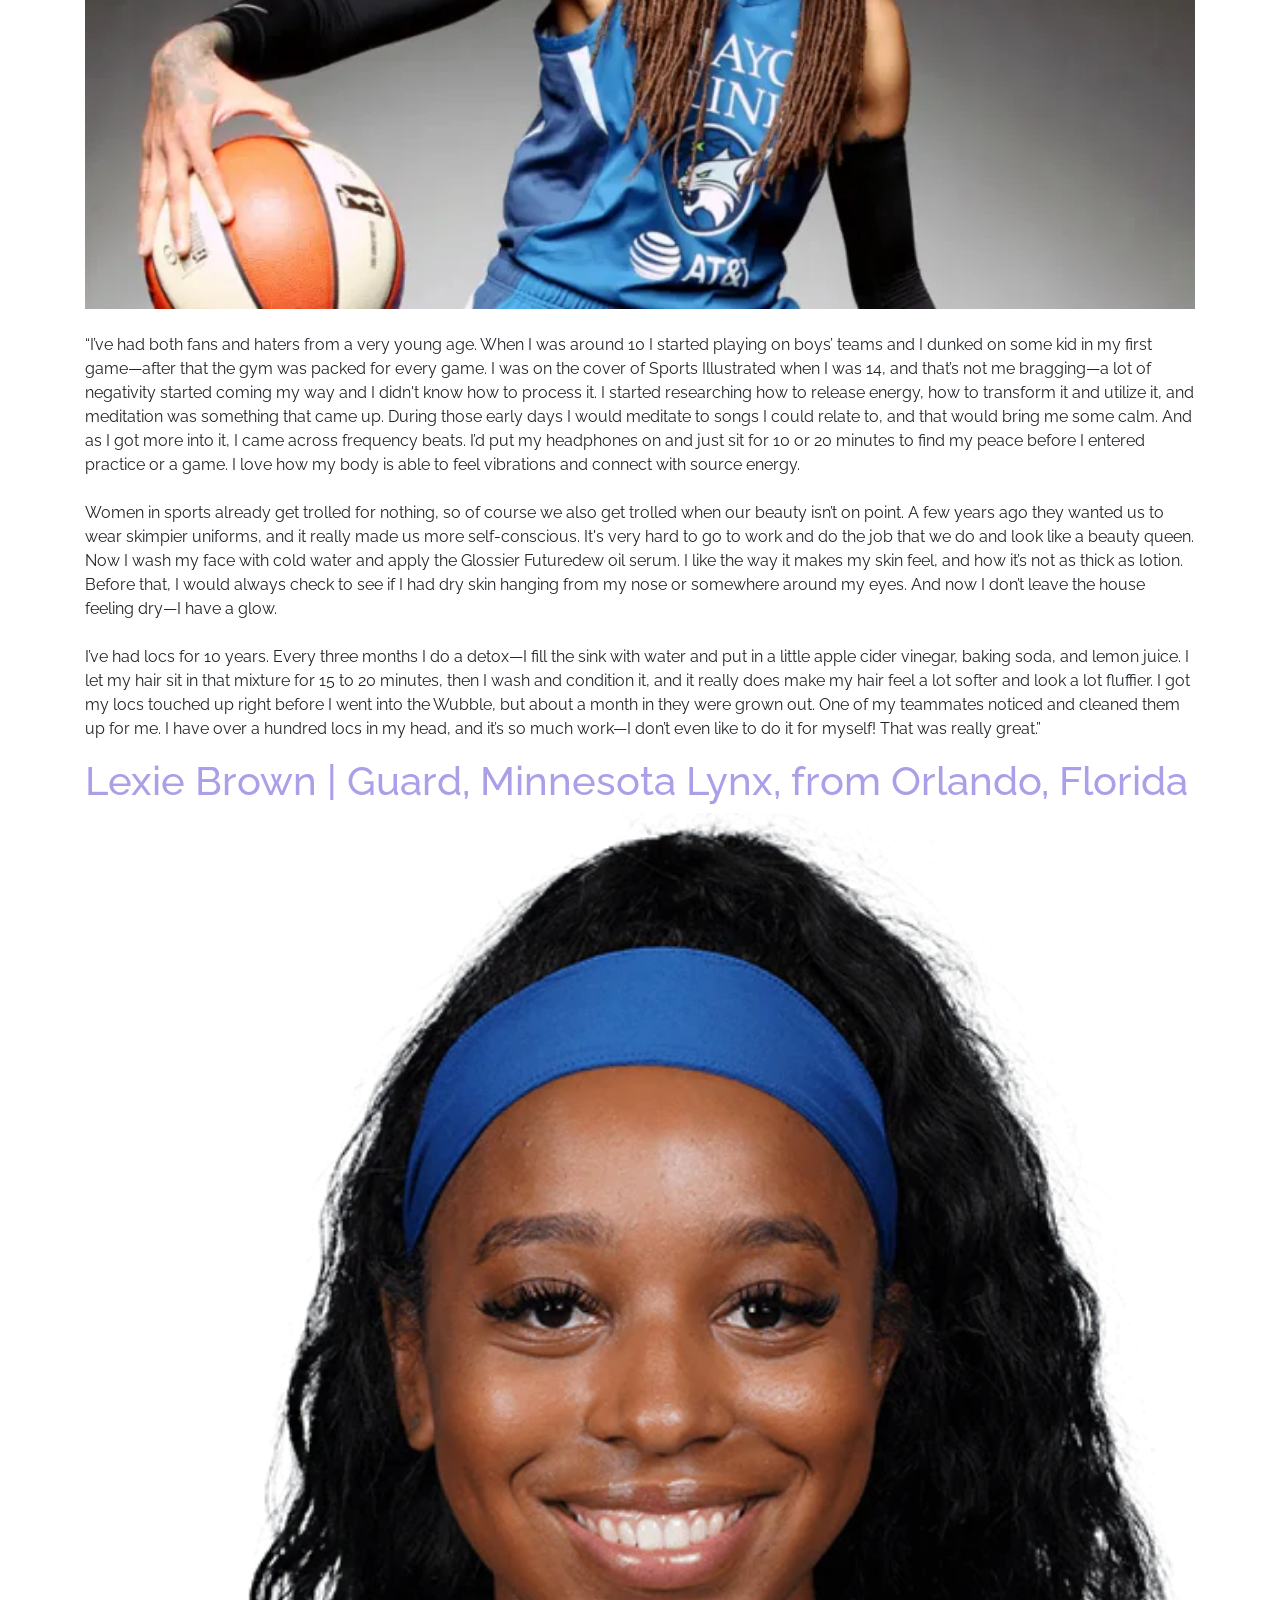
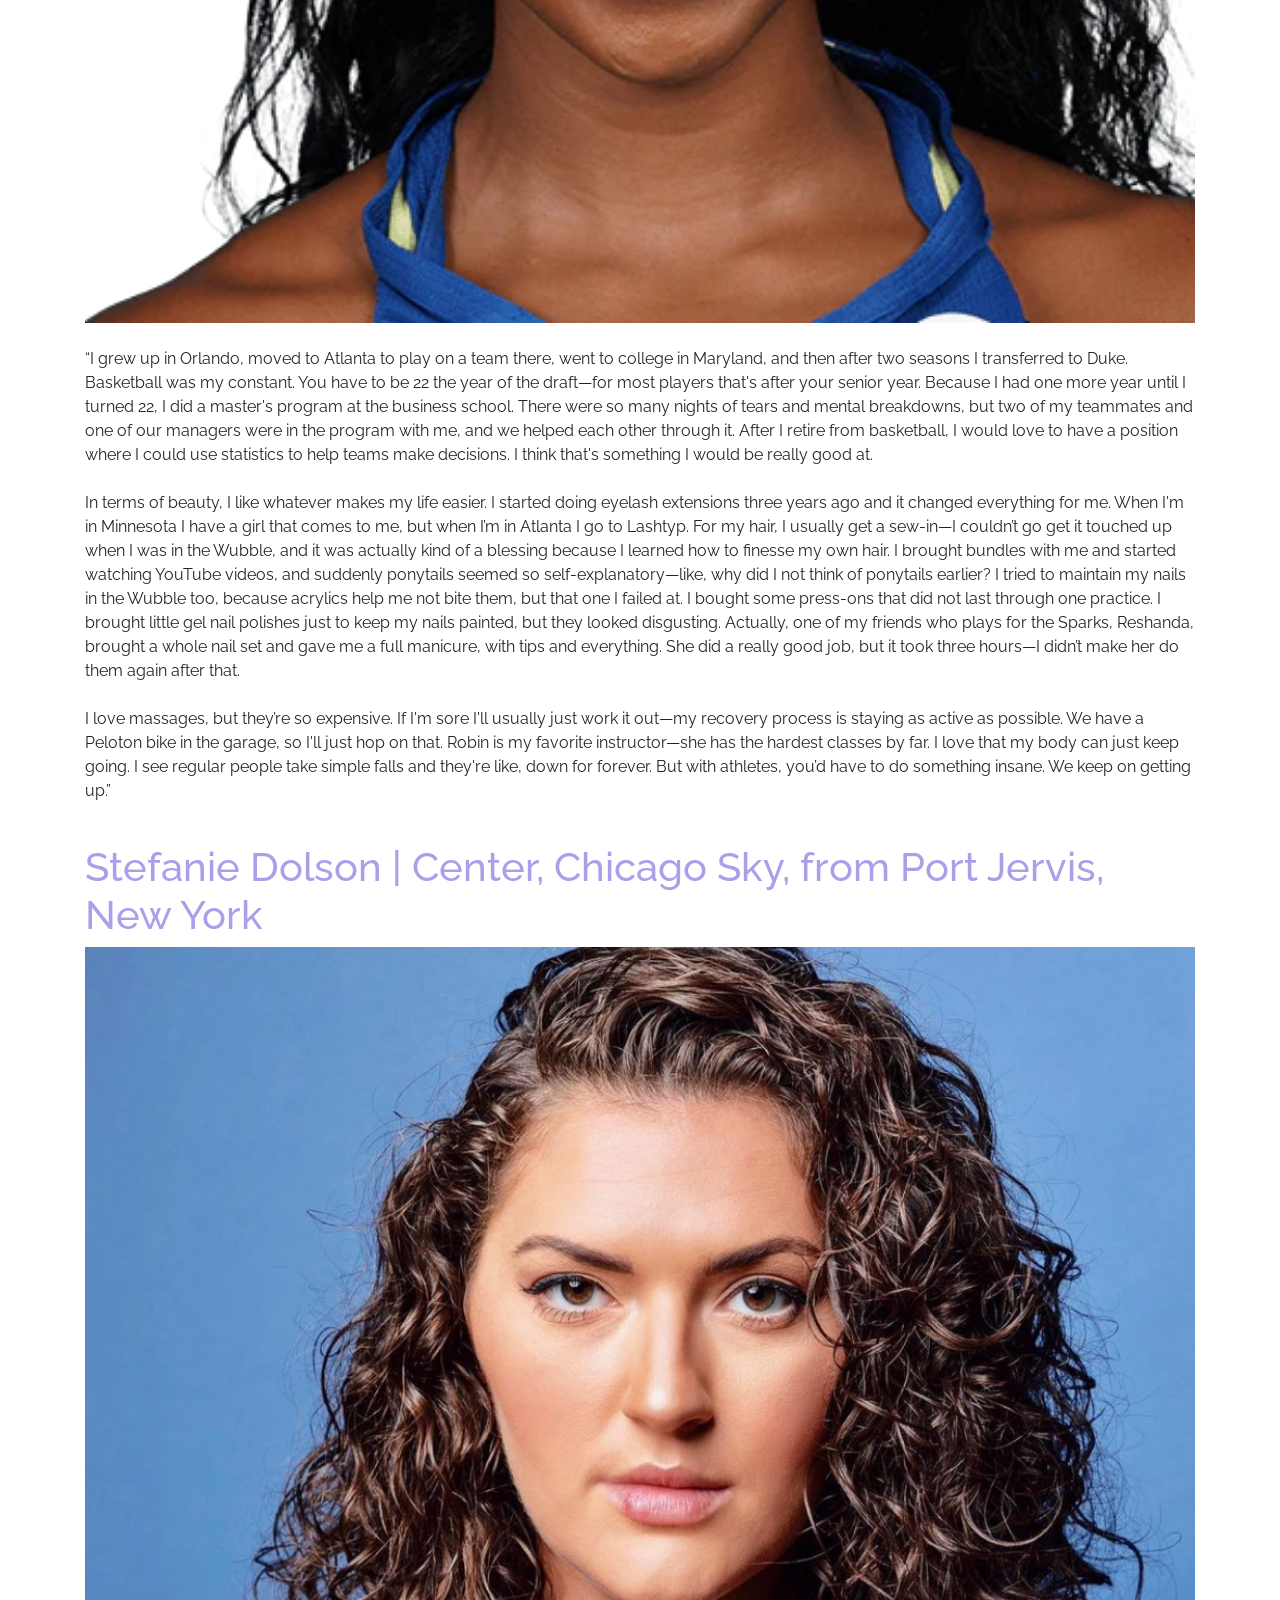
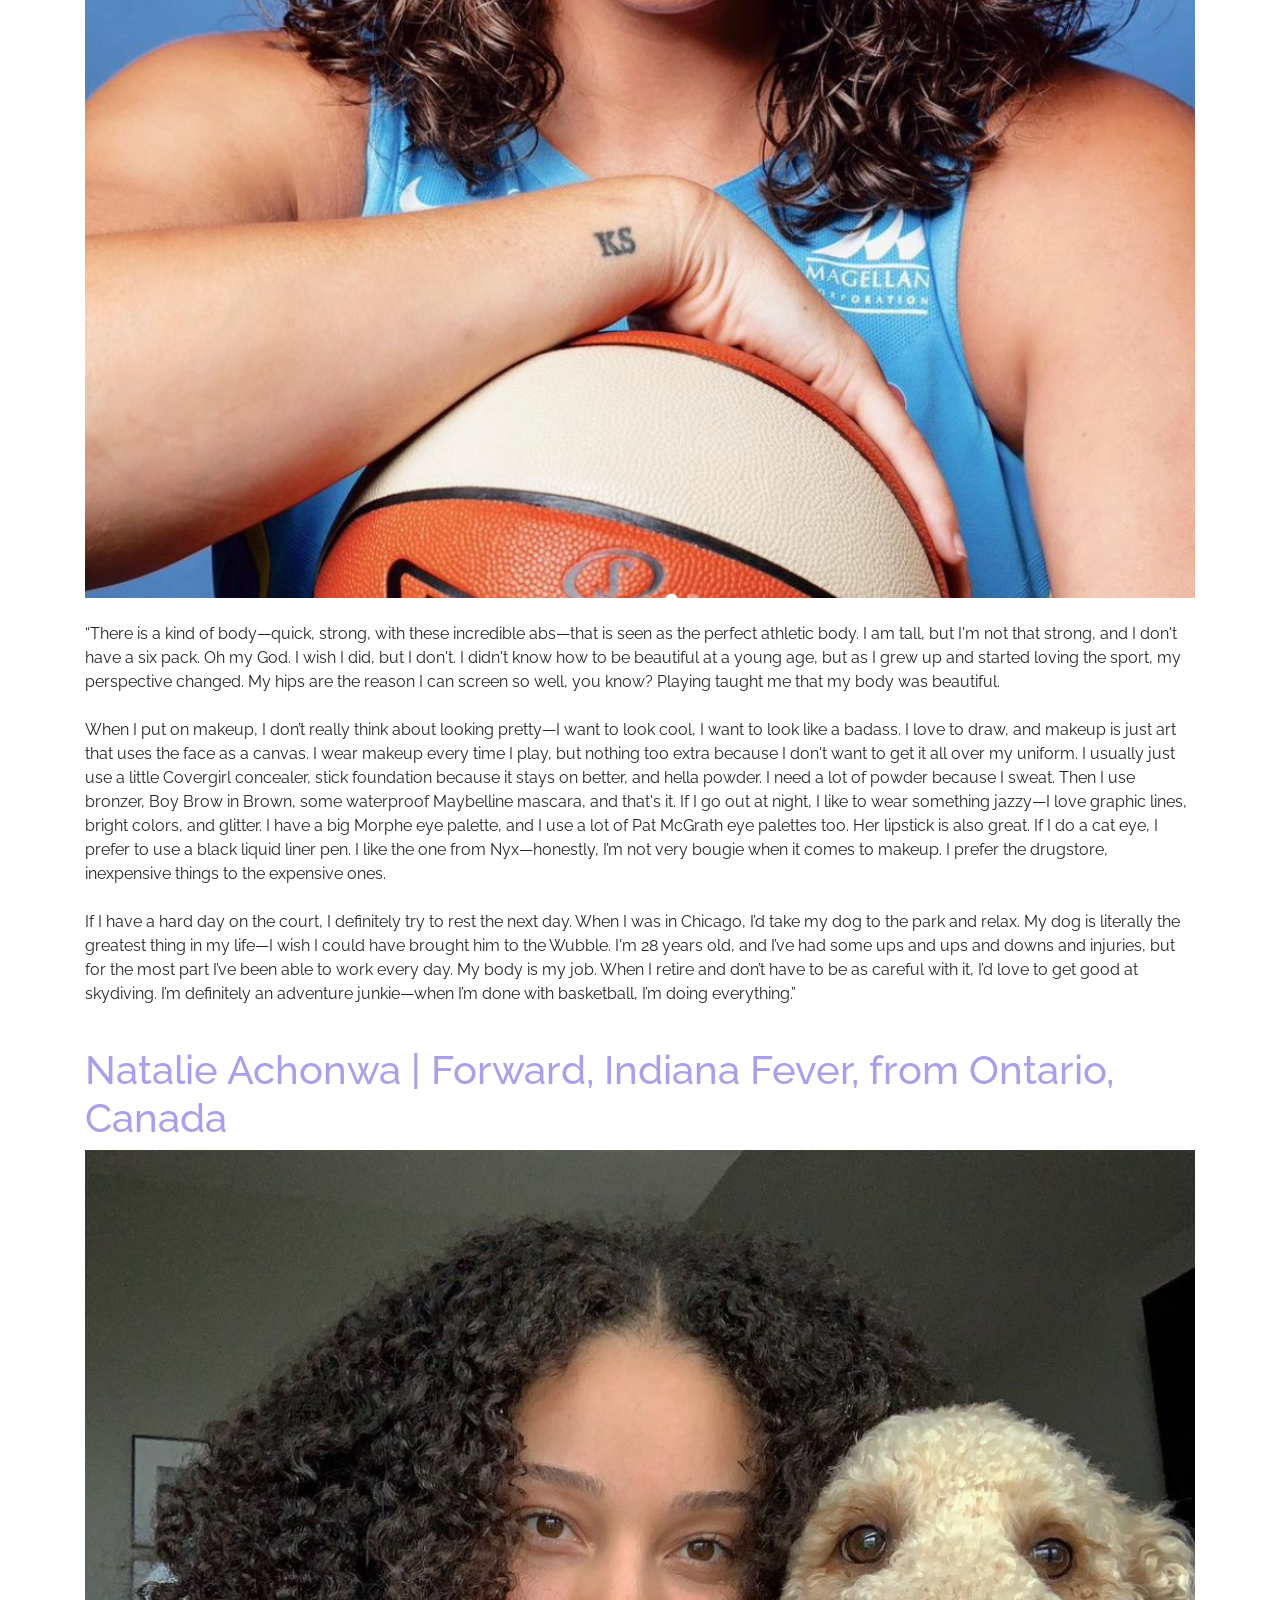
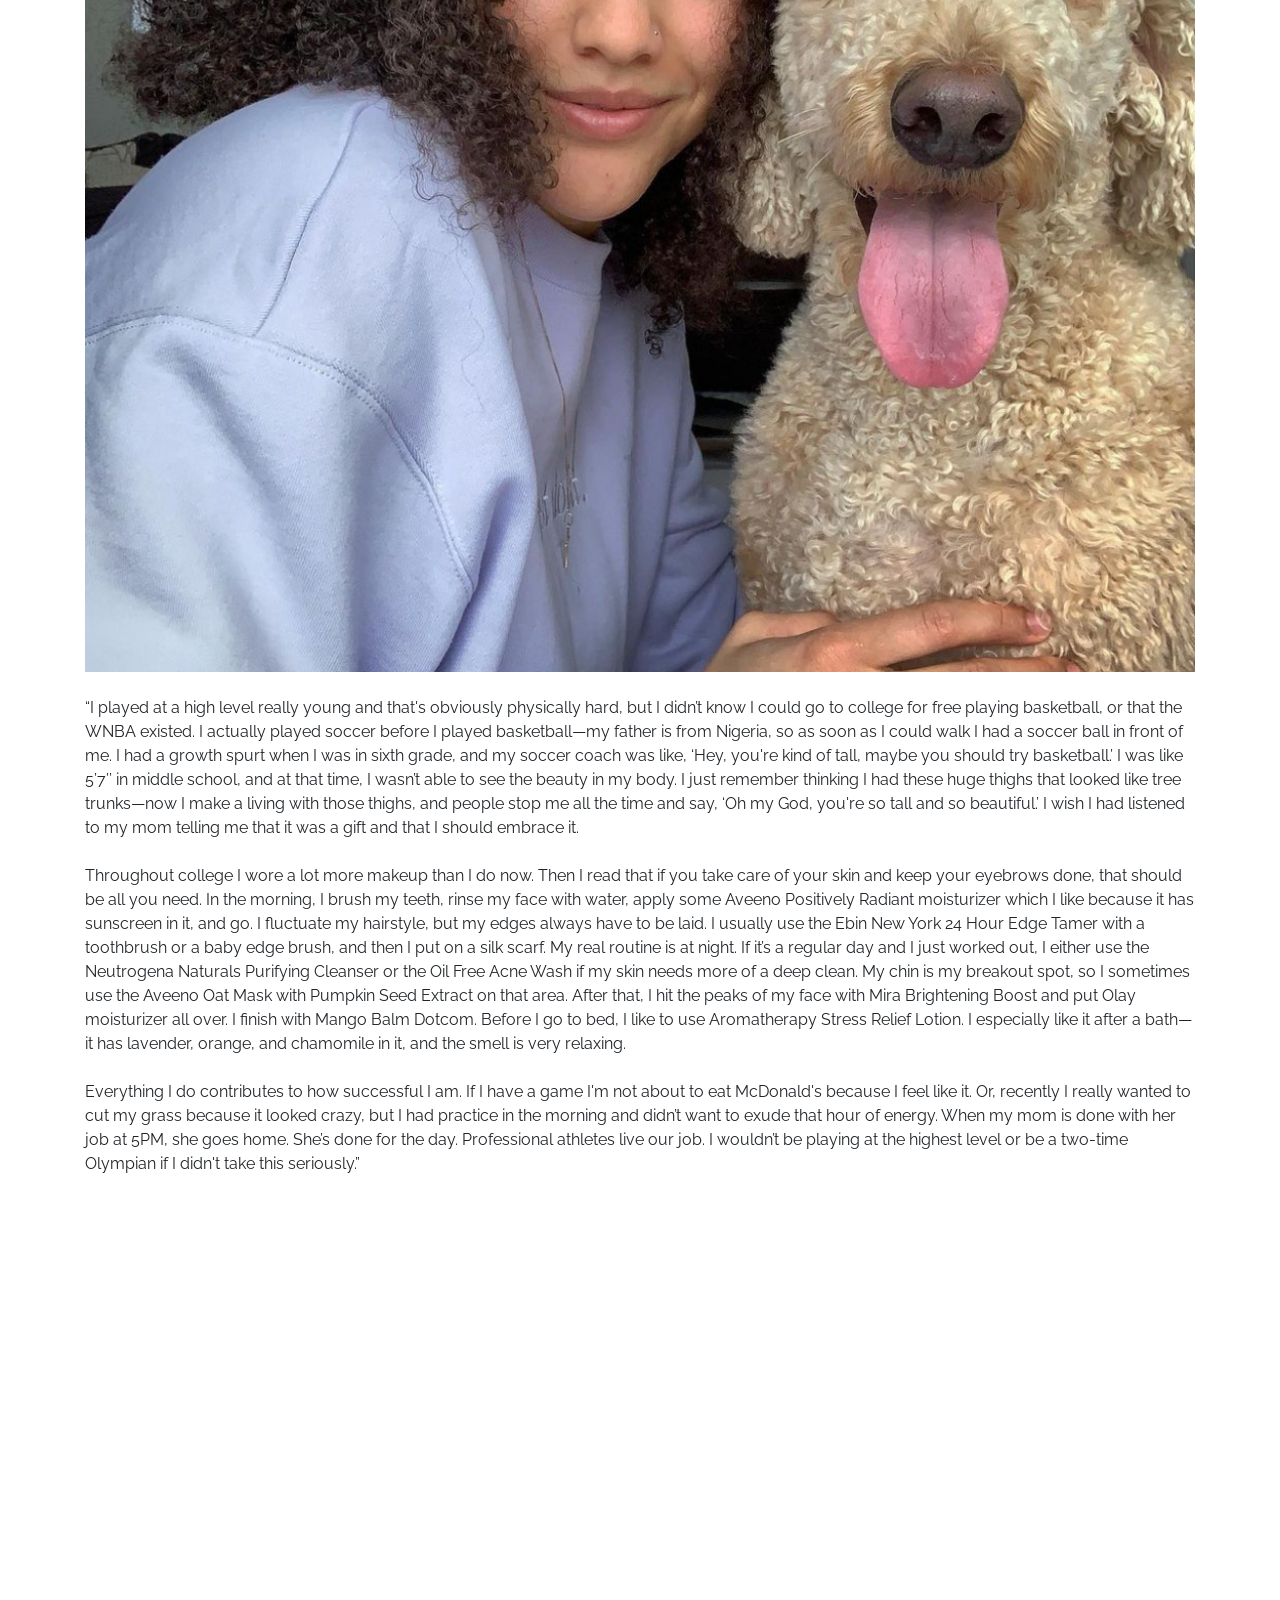
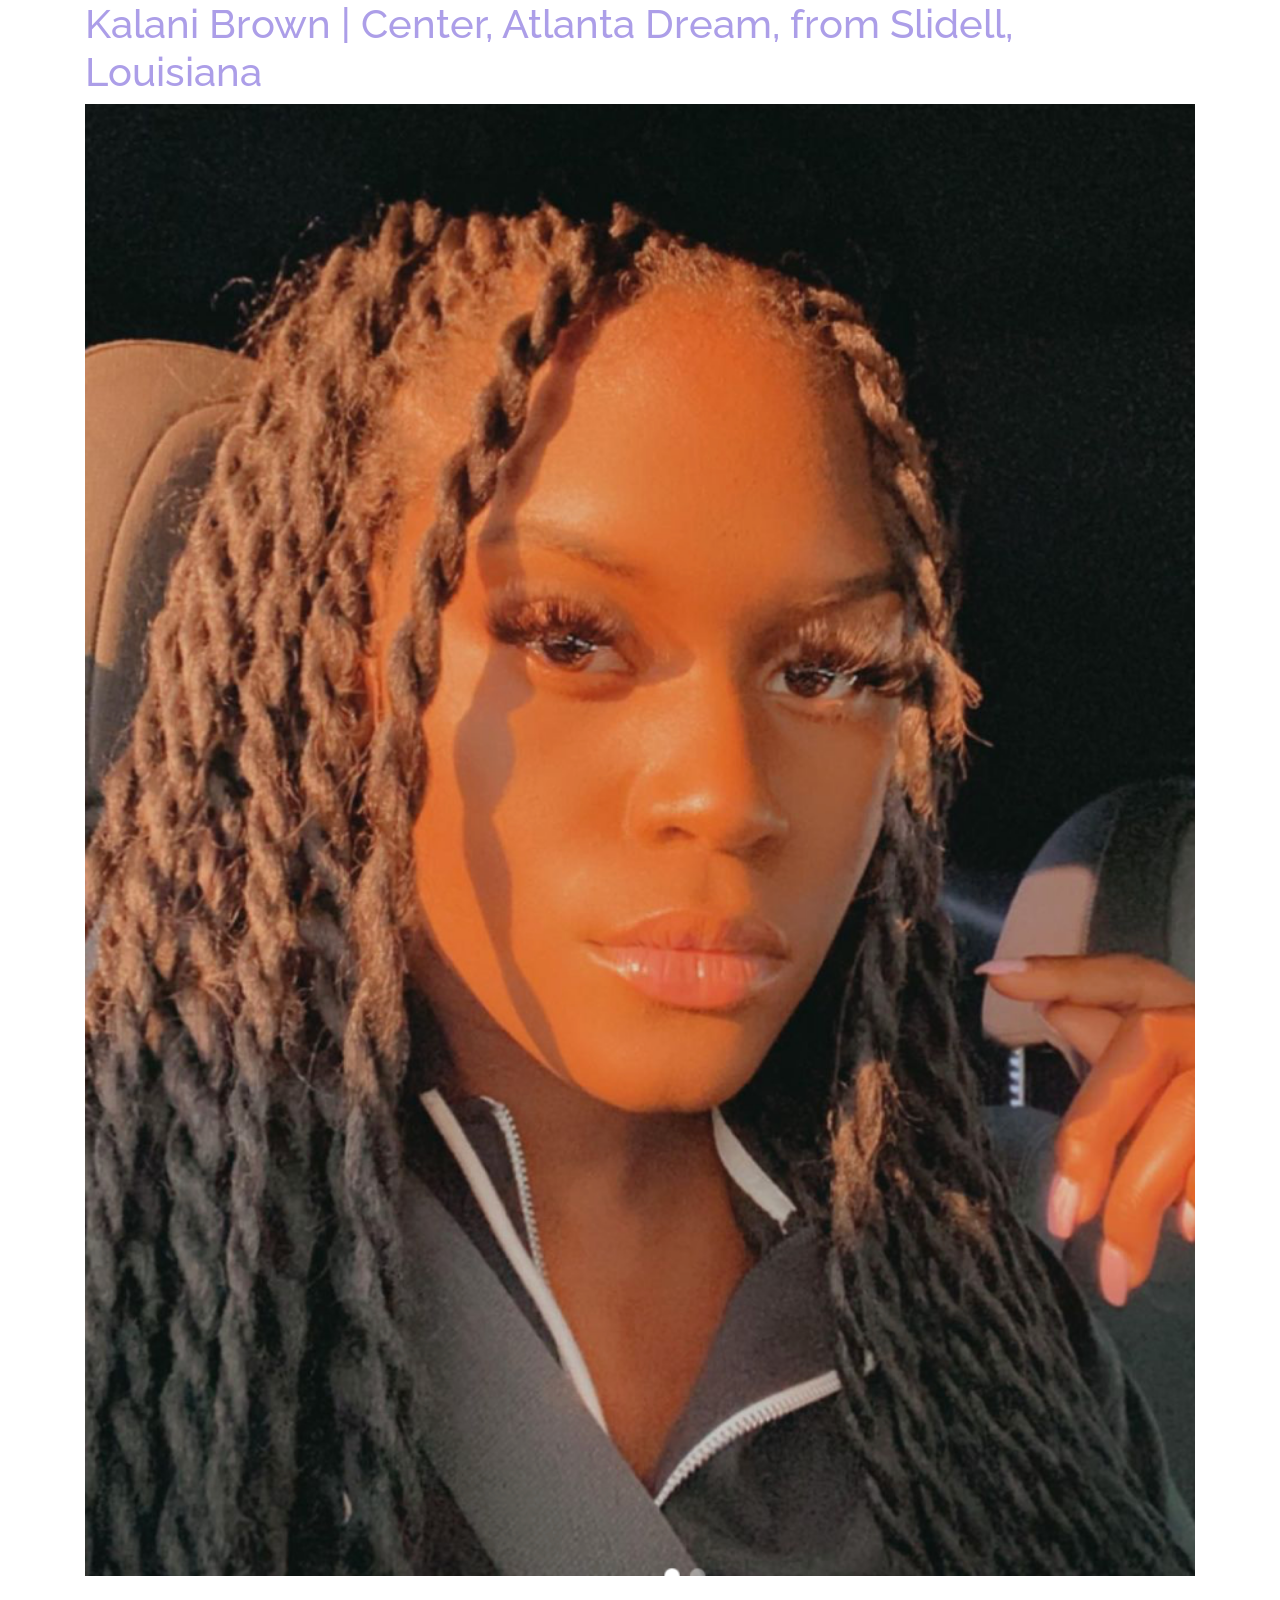
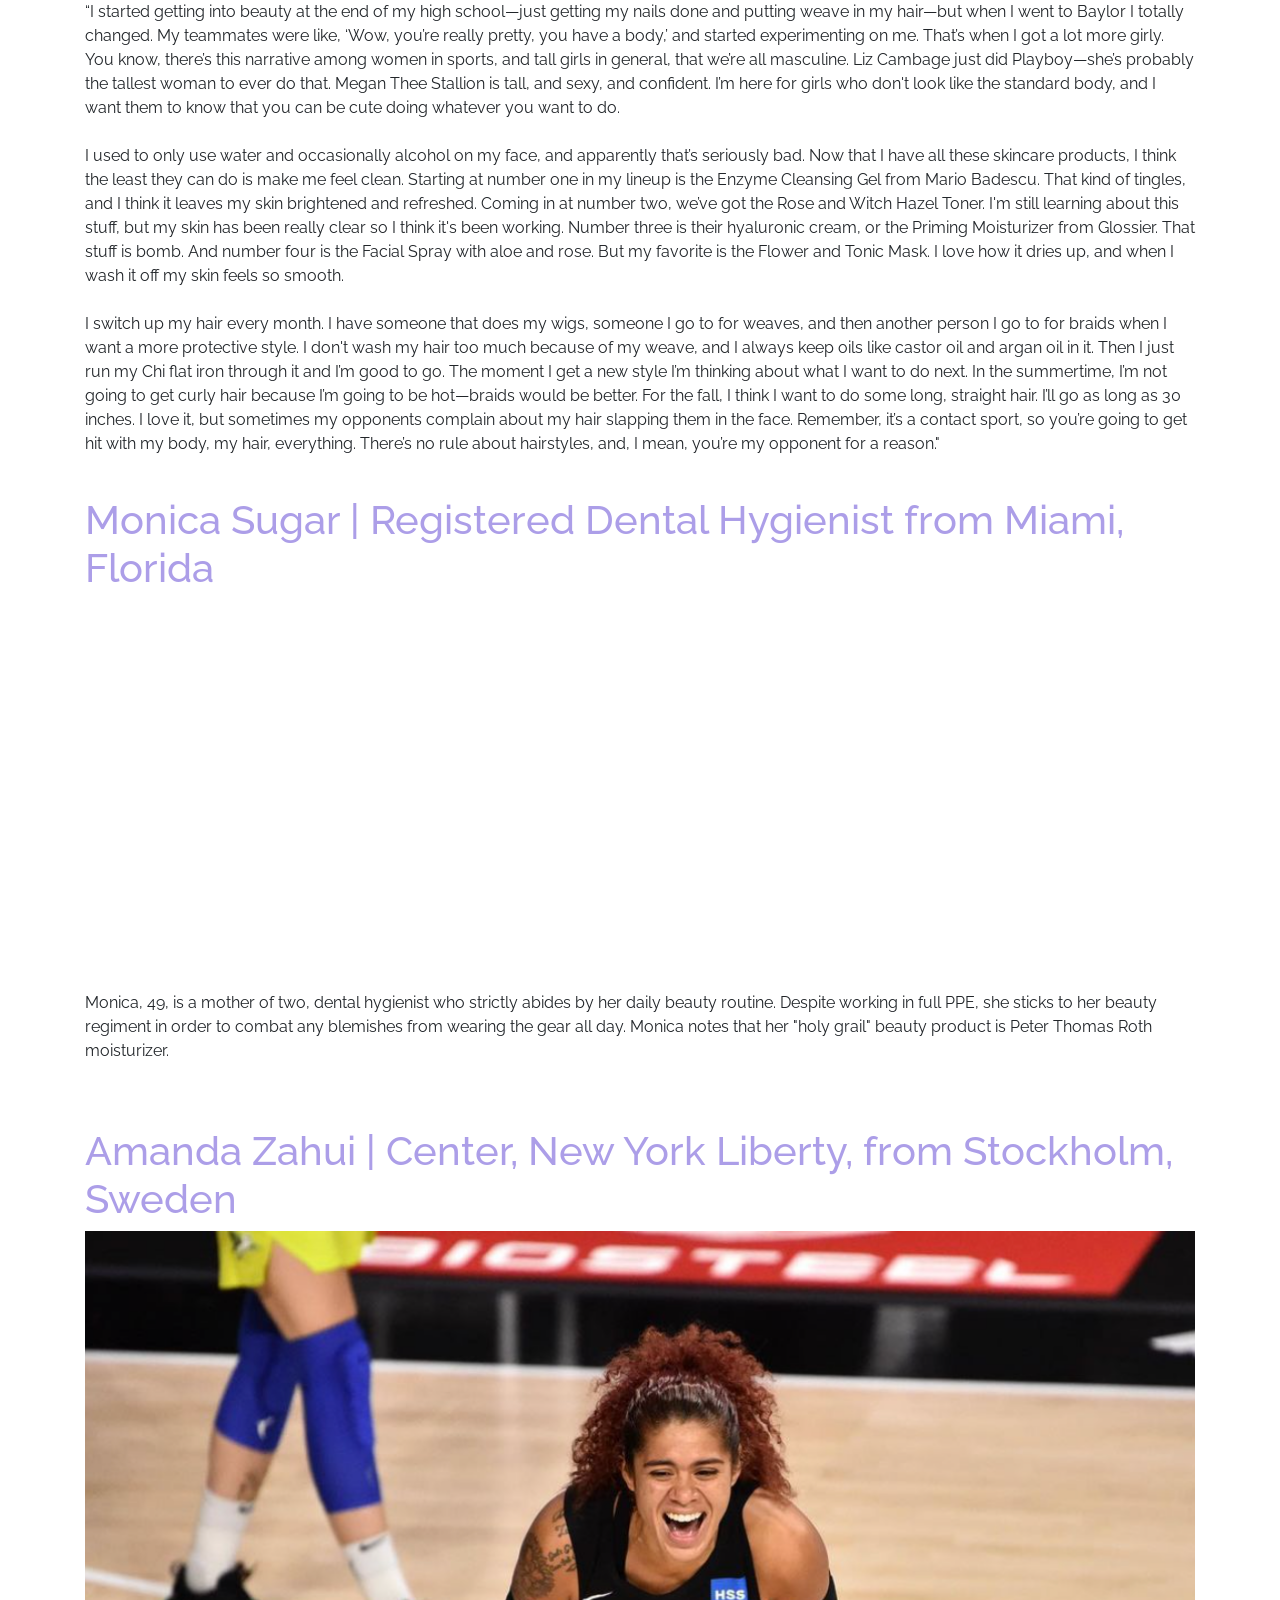
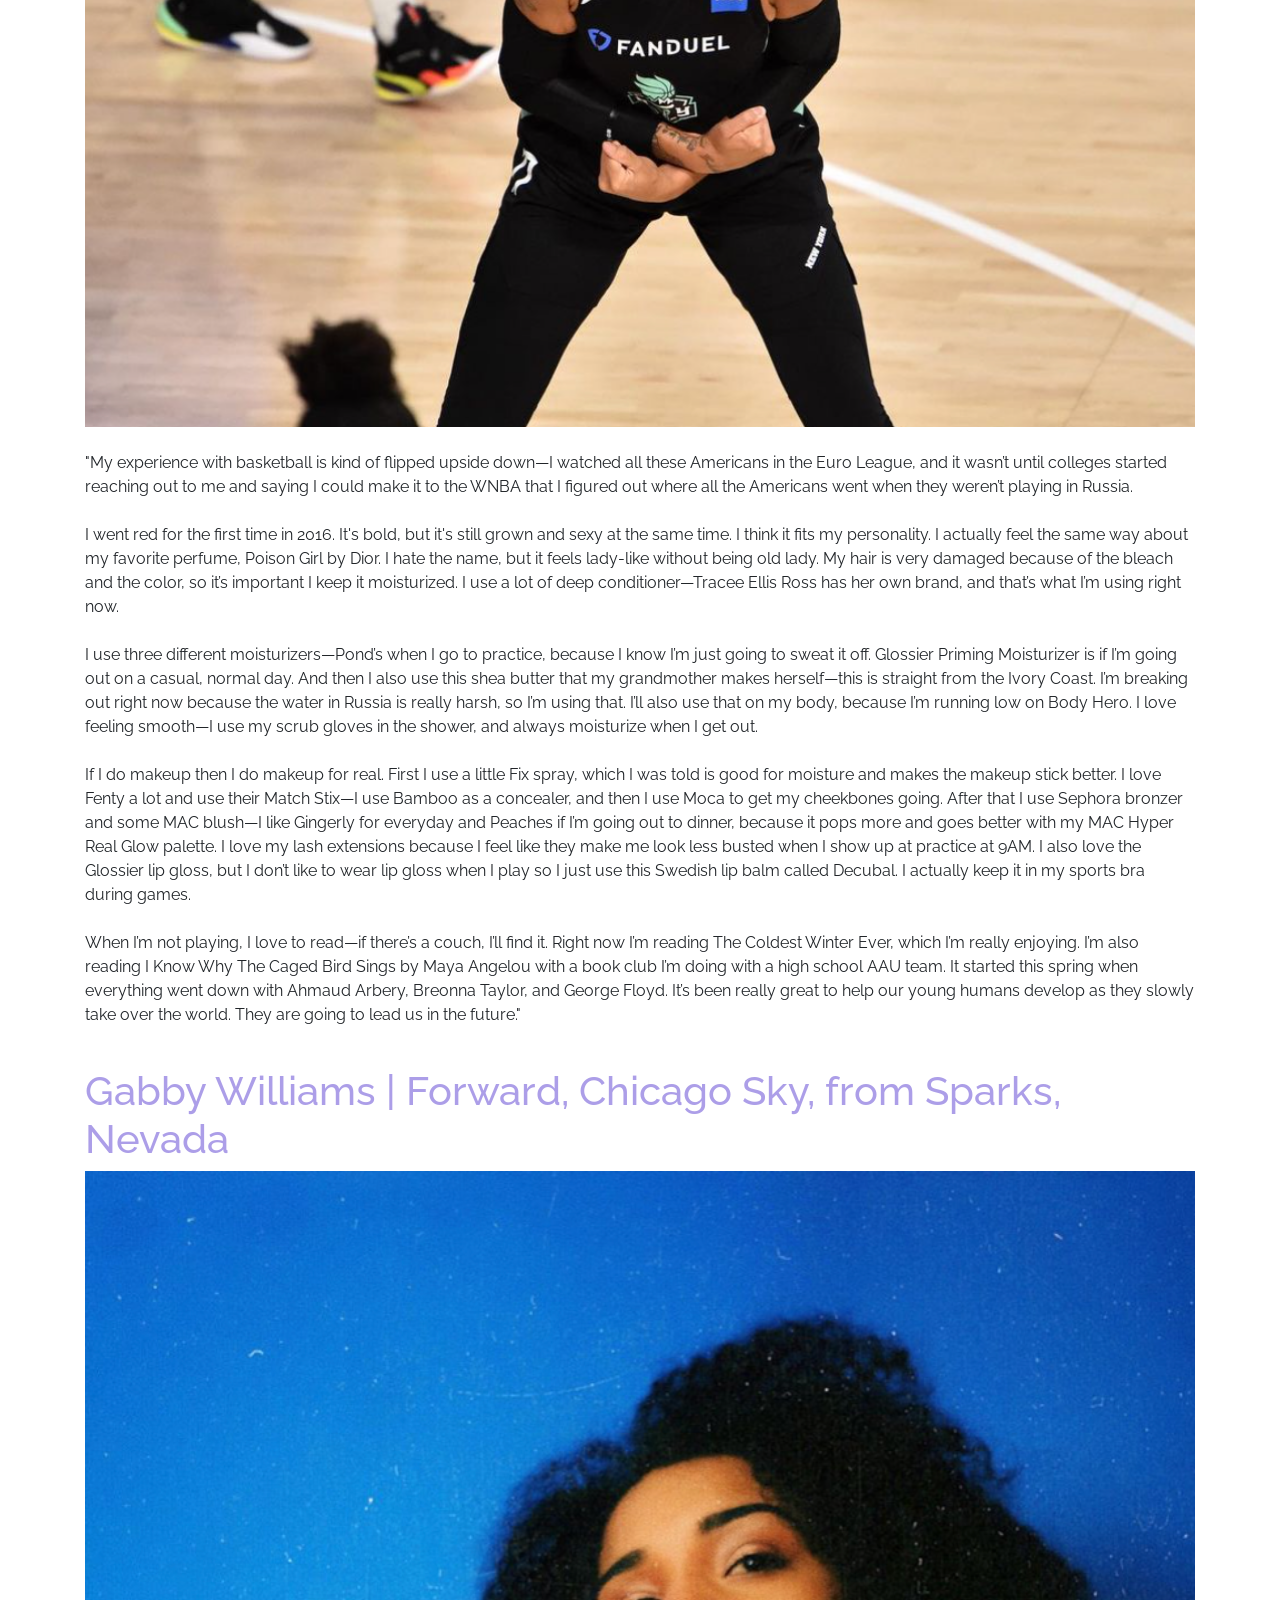
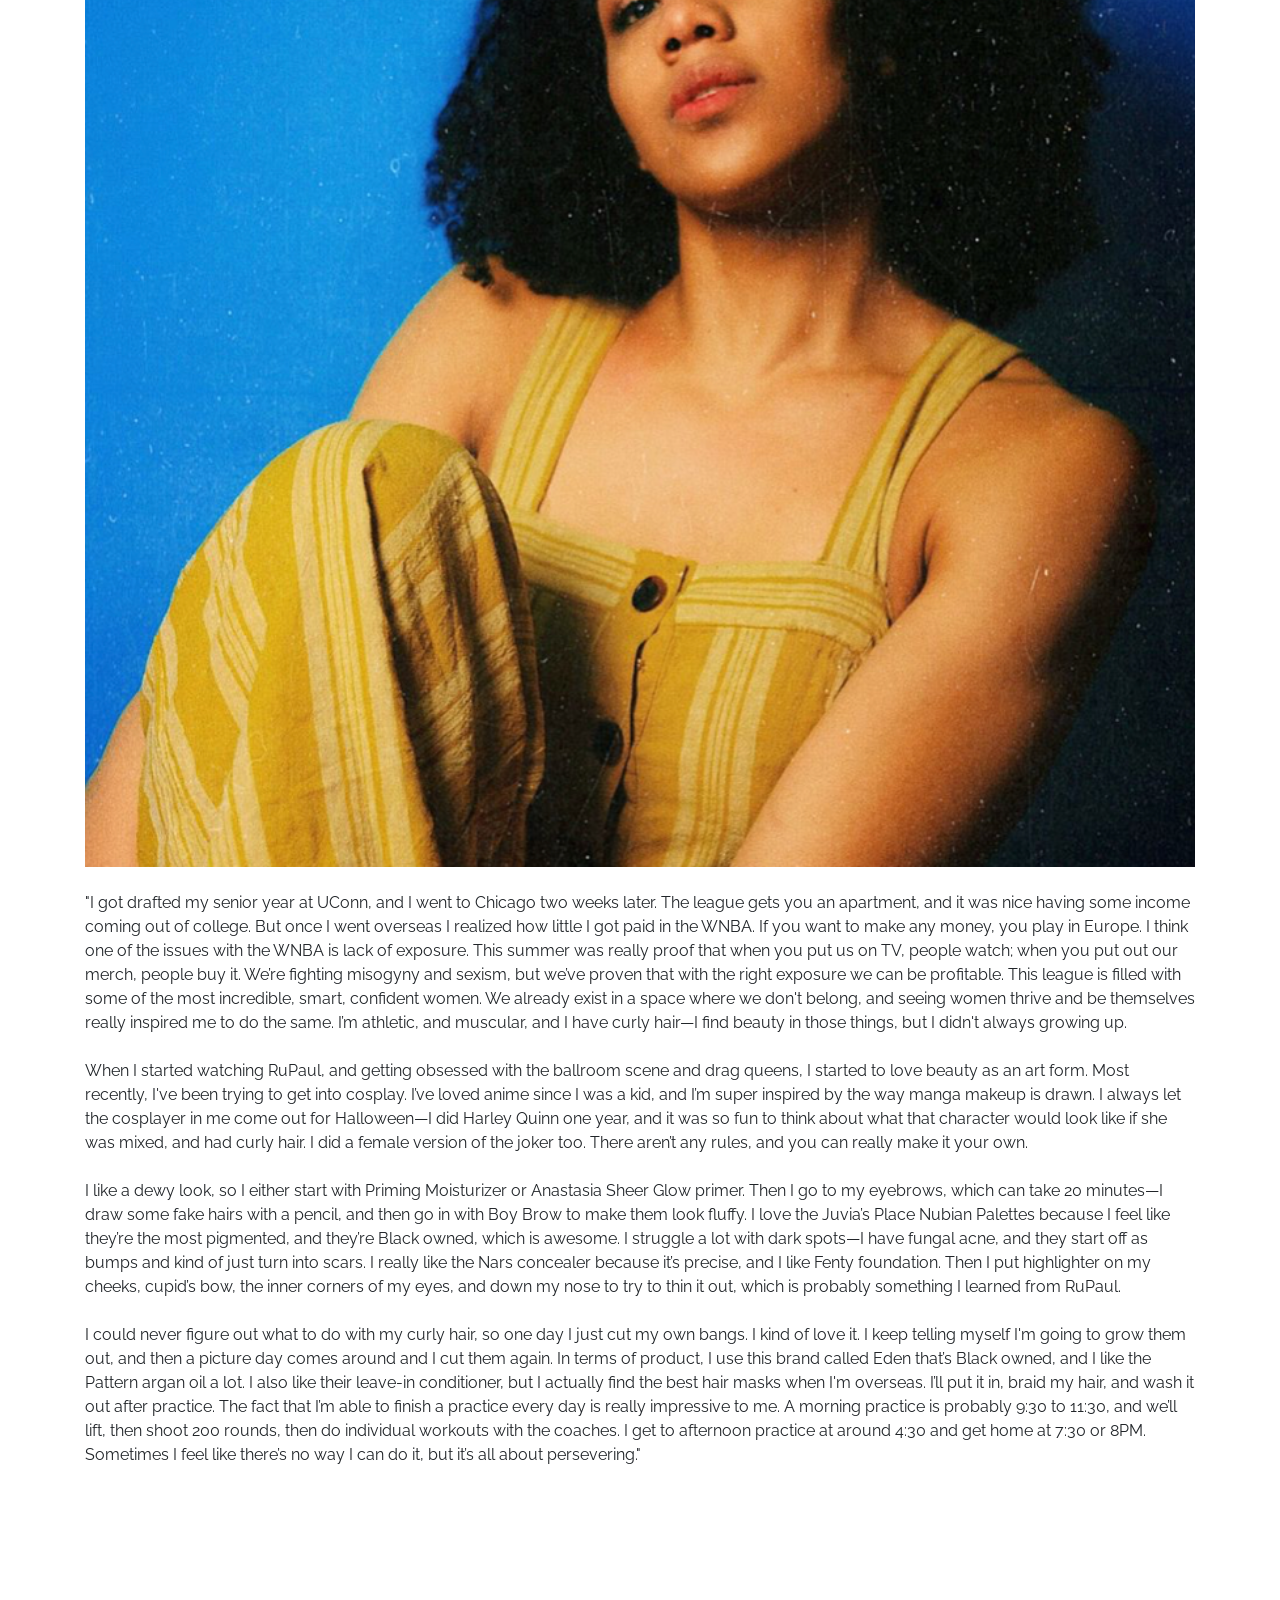
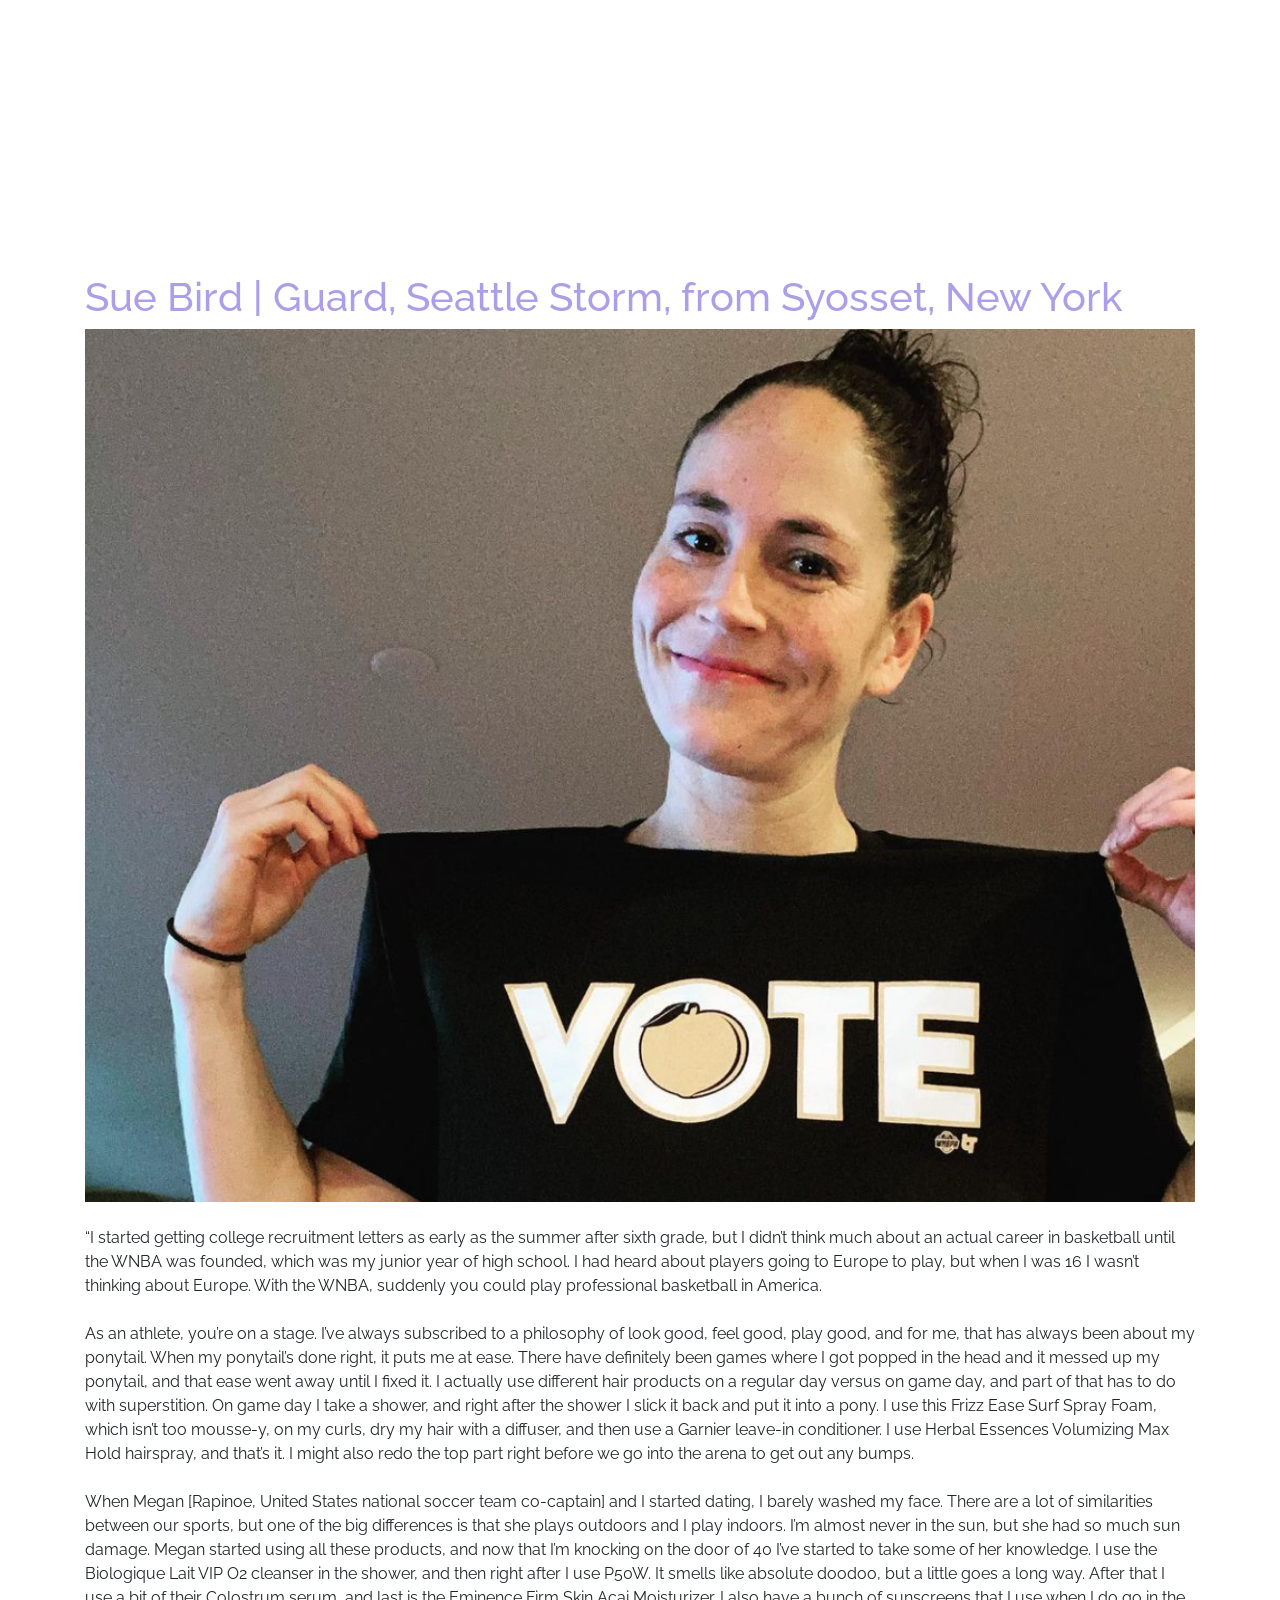
==== commit b7b09516: "Update datavizproject-work.html" ====
--- a/data-viz-project/datavizproject-work.html
+++ b/data-viz-project/datavizproject-work.html
@@ -165,11 +165,11 @@
 <br>
 <br>
 </p>
-<h1> Monica Sugar | Registered Dental Hygenist from Miami, Florida</h1>
+<h1> Monica Sugar | Registered Dental Hygienist from Miami, Florida</h1>
 <iframe src="https://player.vimeo.com/video/490499557" width="640" height="360" frameborder="0" allow="autoplay; fullscreen" allowfullscreen></iframe>
 <br>
 <br>
-  <p> Monica, 49, is a mother of two, dental hygenist who strictly abides by her daily beauty routine. Despite working in full PPE, she sticks to her beauty regiment in order to combat any blemishes from wearing the gear all day. Monica notes that her "holy grail" beauty product is Peter Thomas Roth moisturizer.</p>
+  <p> Monica, 49, is a mother of two, dental hygienist who strictly abides by her daily beauty routine. Despite working in full PPE, she sticks to her beauty regiment in order to combat any blemishes from wearing the gear all day. Monica notes that her "holy grail" beauty product is Peter Thomas Roth moisturizer.</p>
 <br>
 <br>
 <h1>Amanda Zahui | Center, New York Liberty, from Stockholm, Sweden</h1>
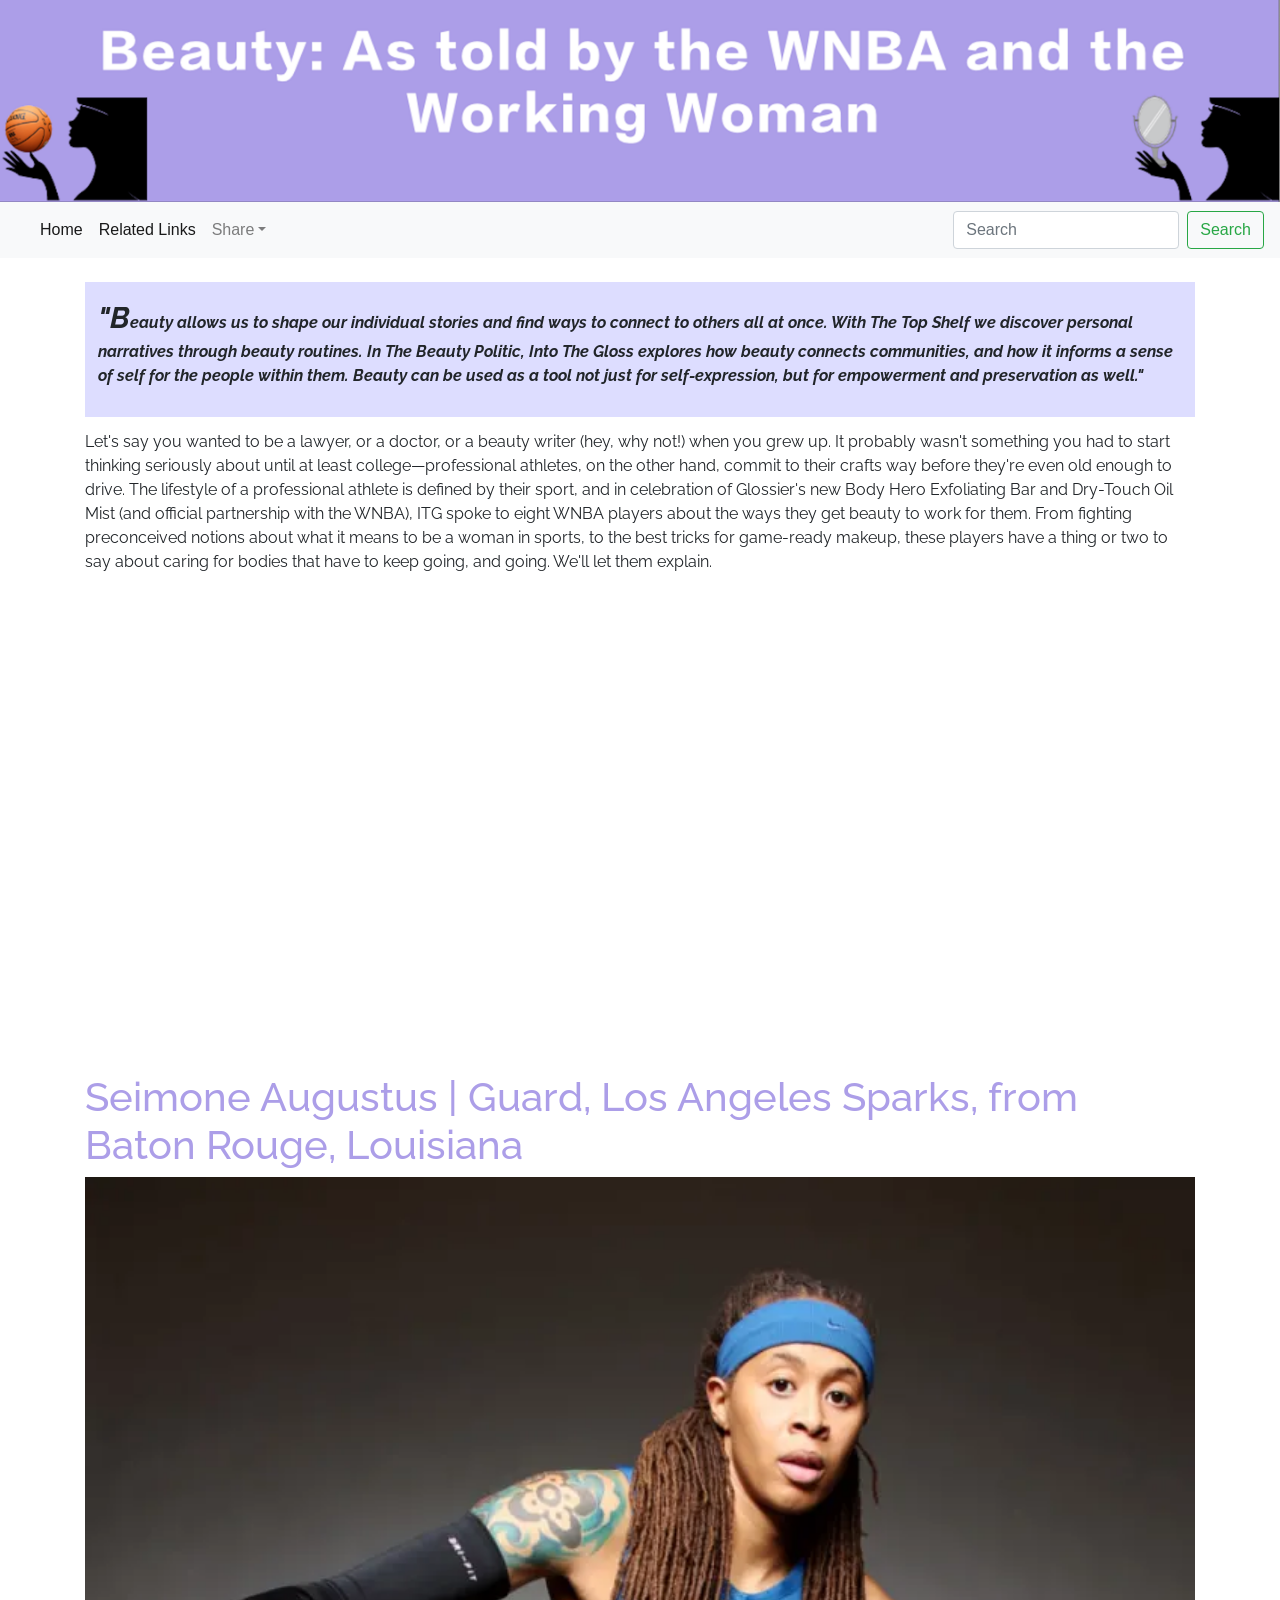
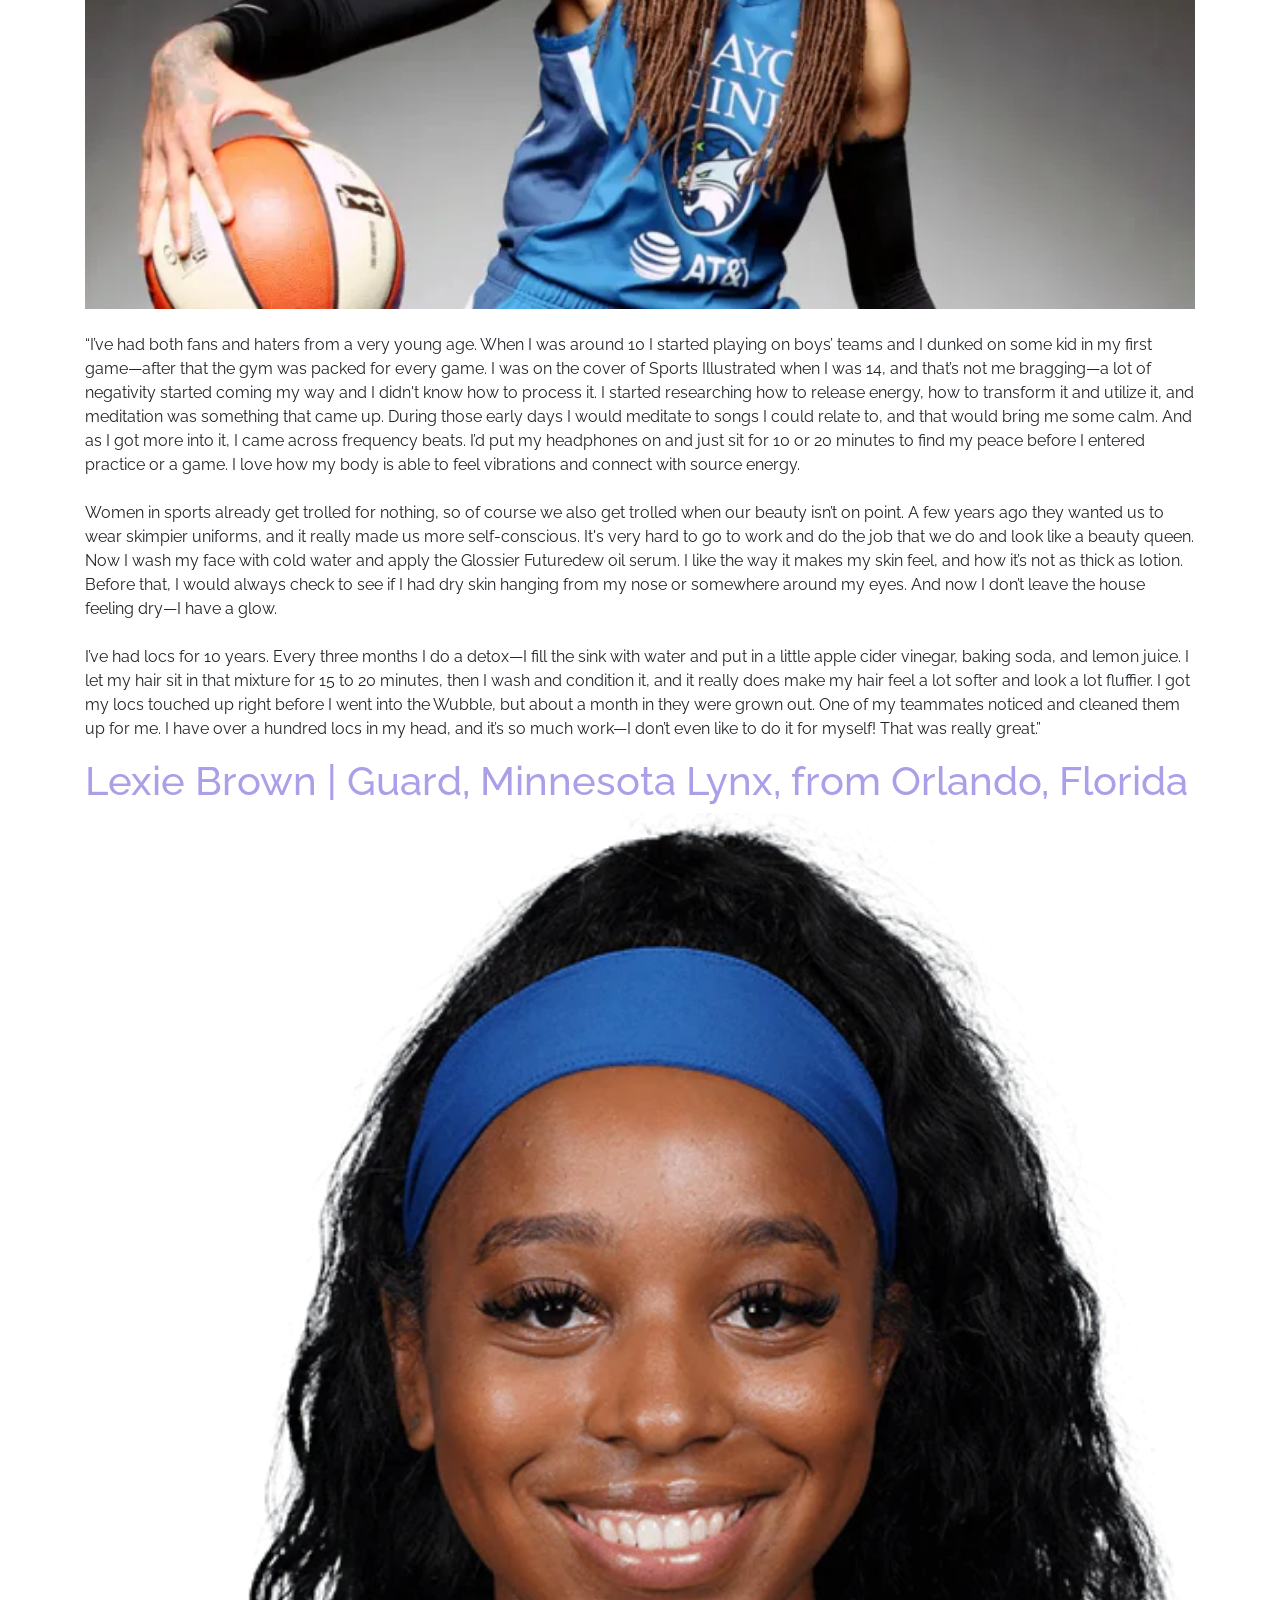
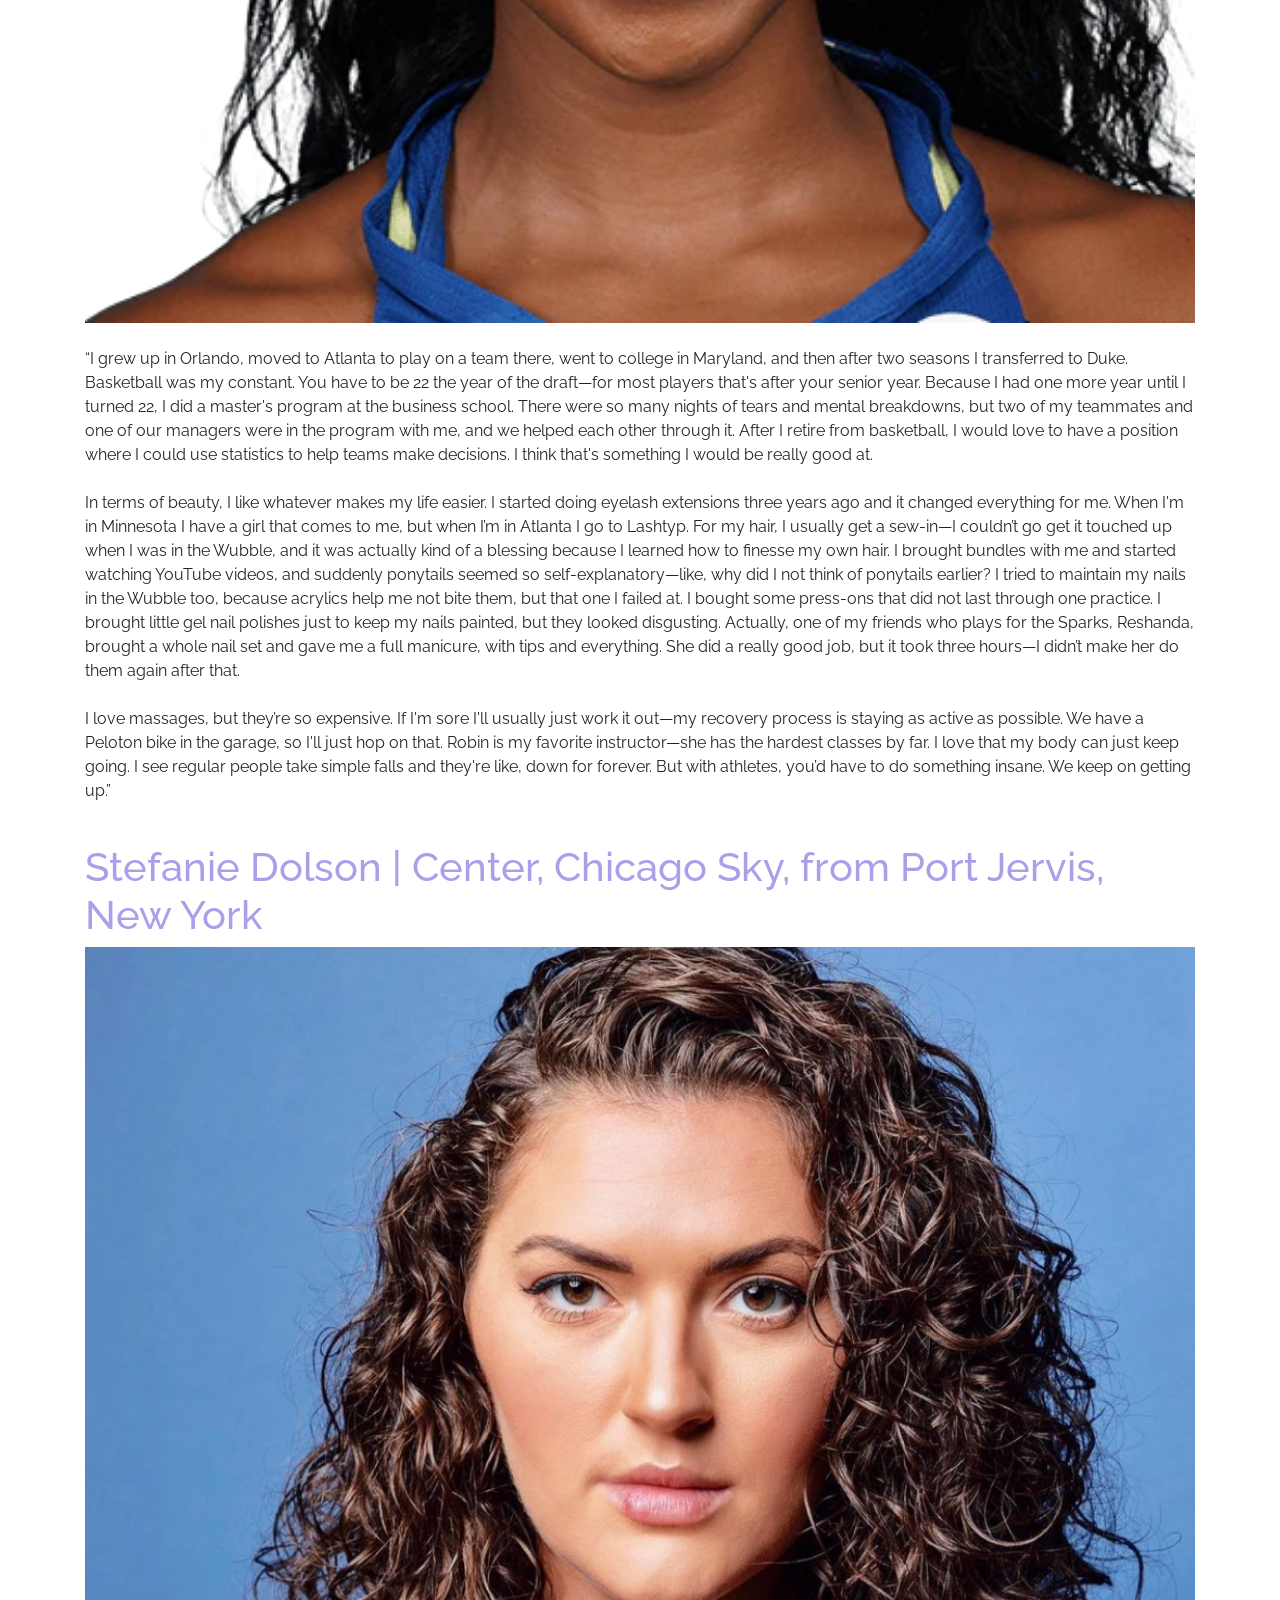
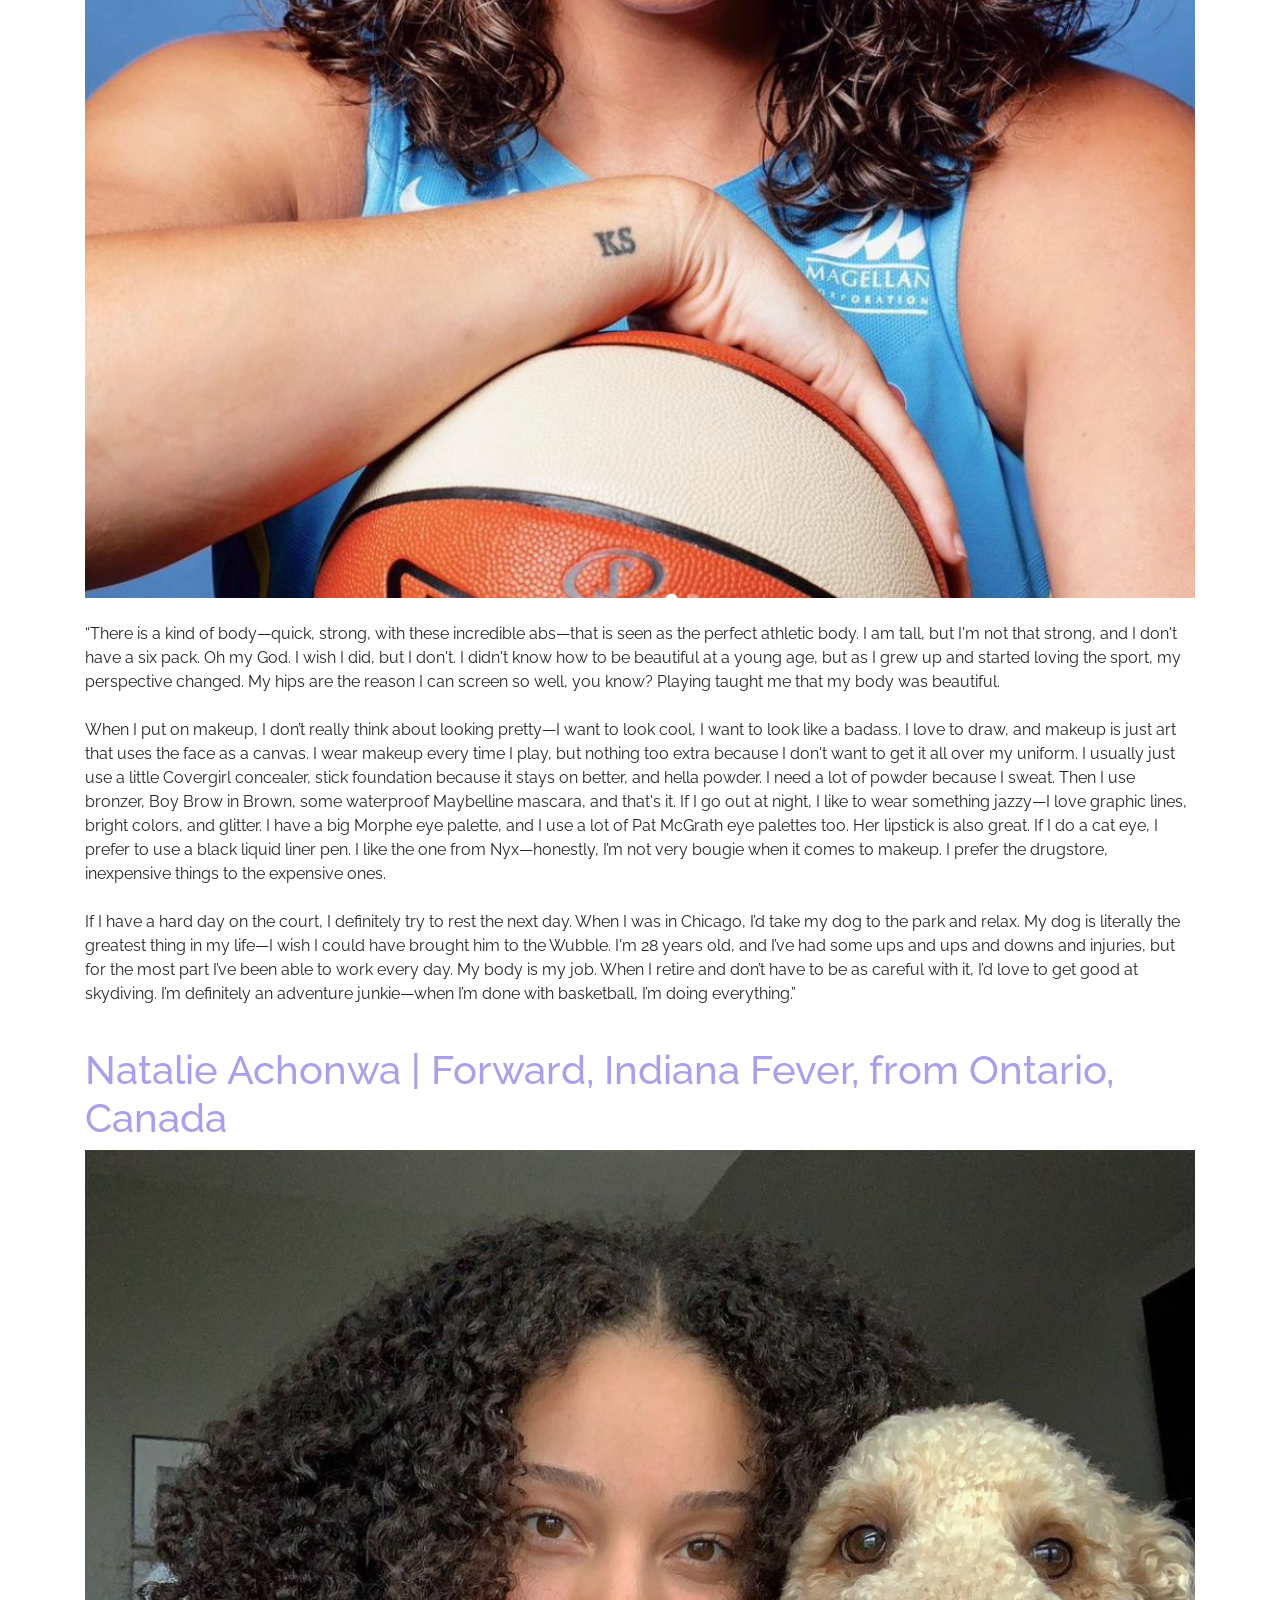
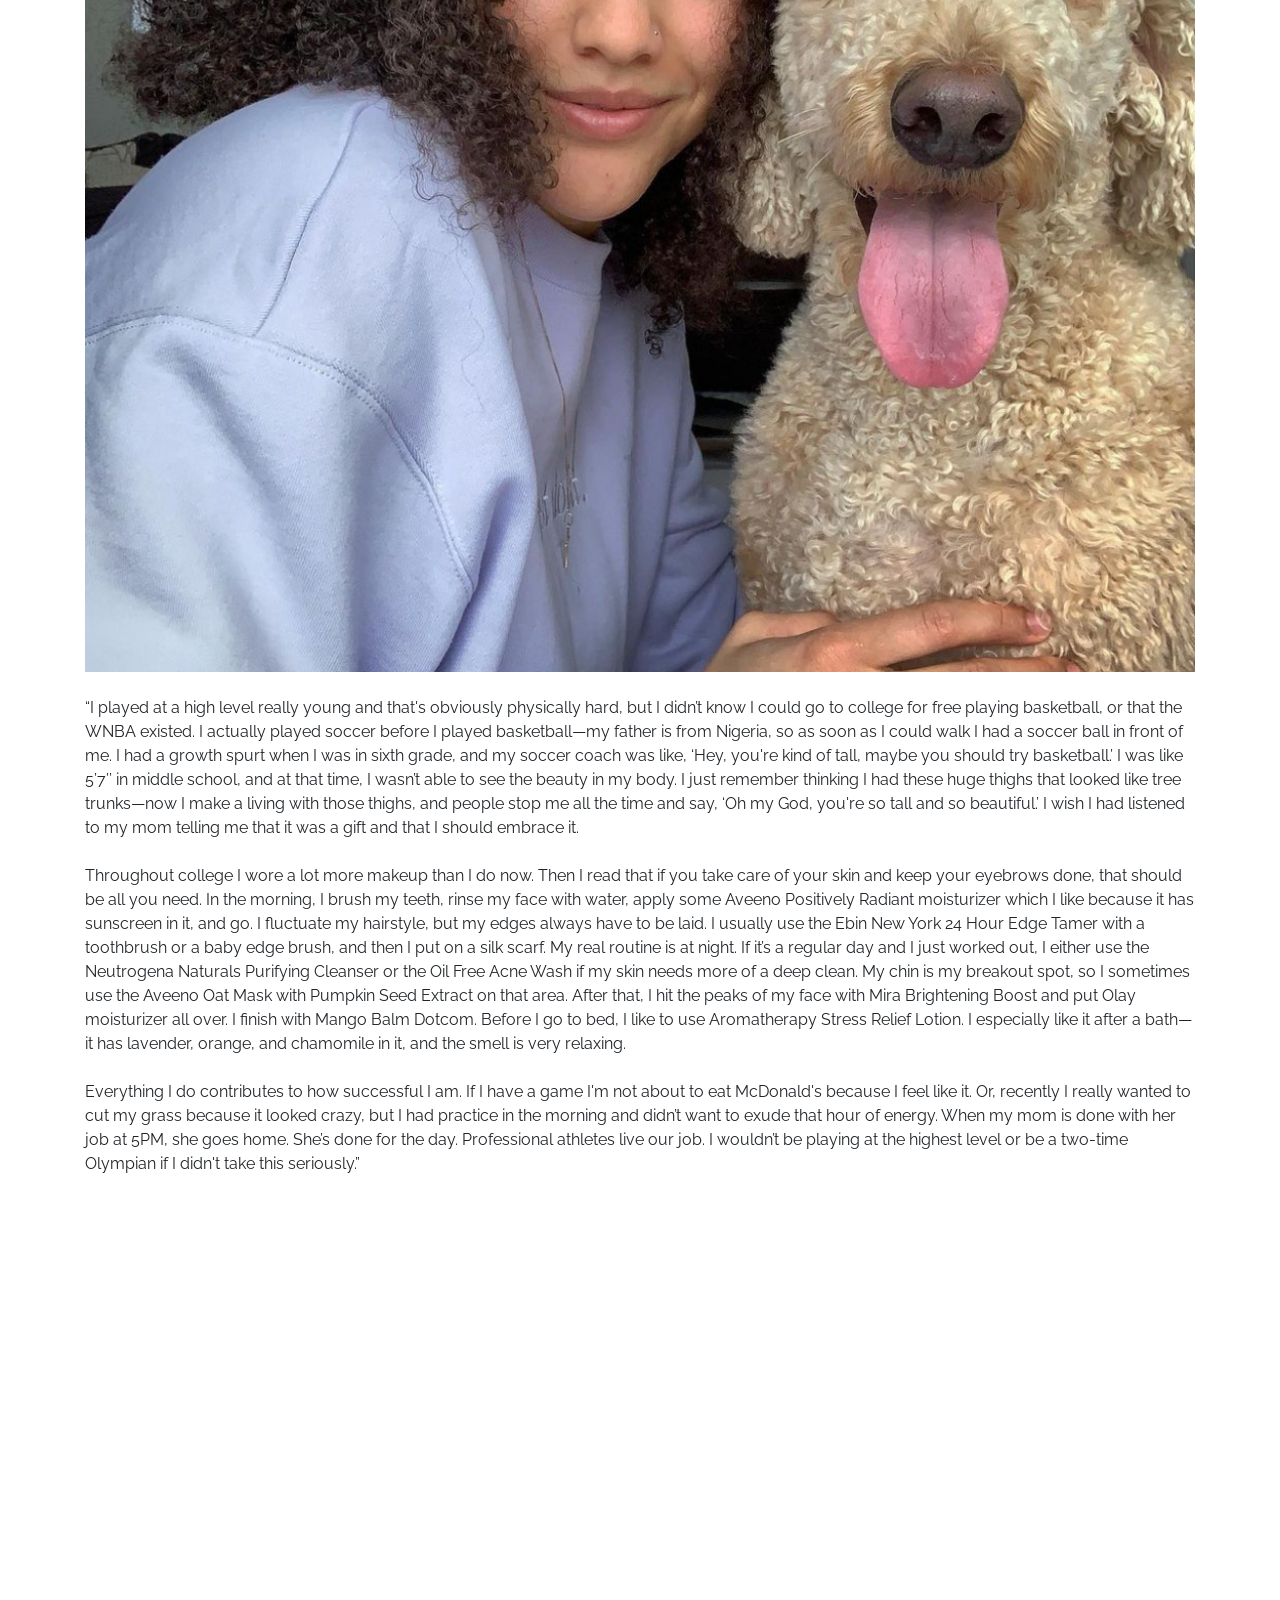
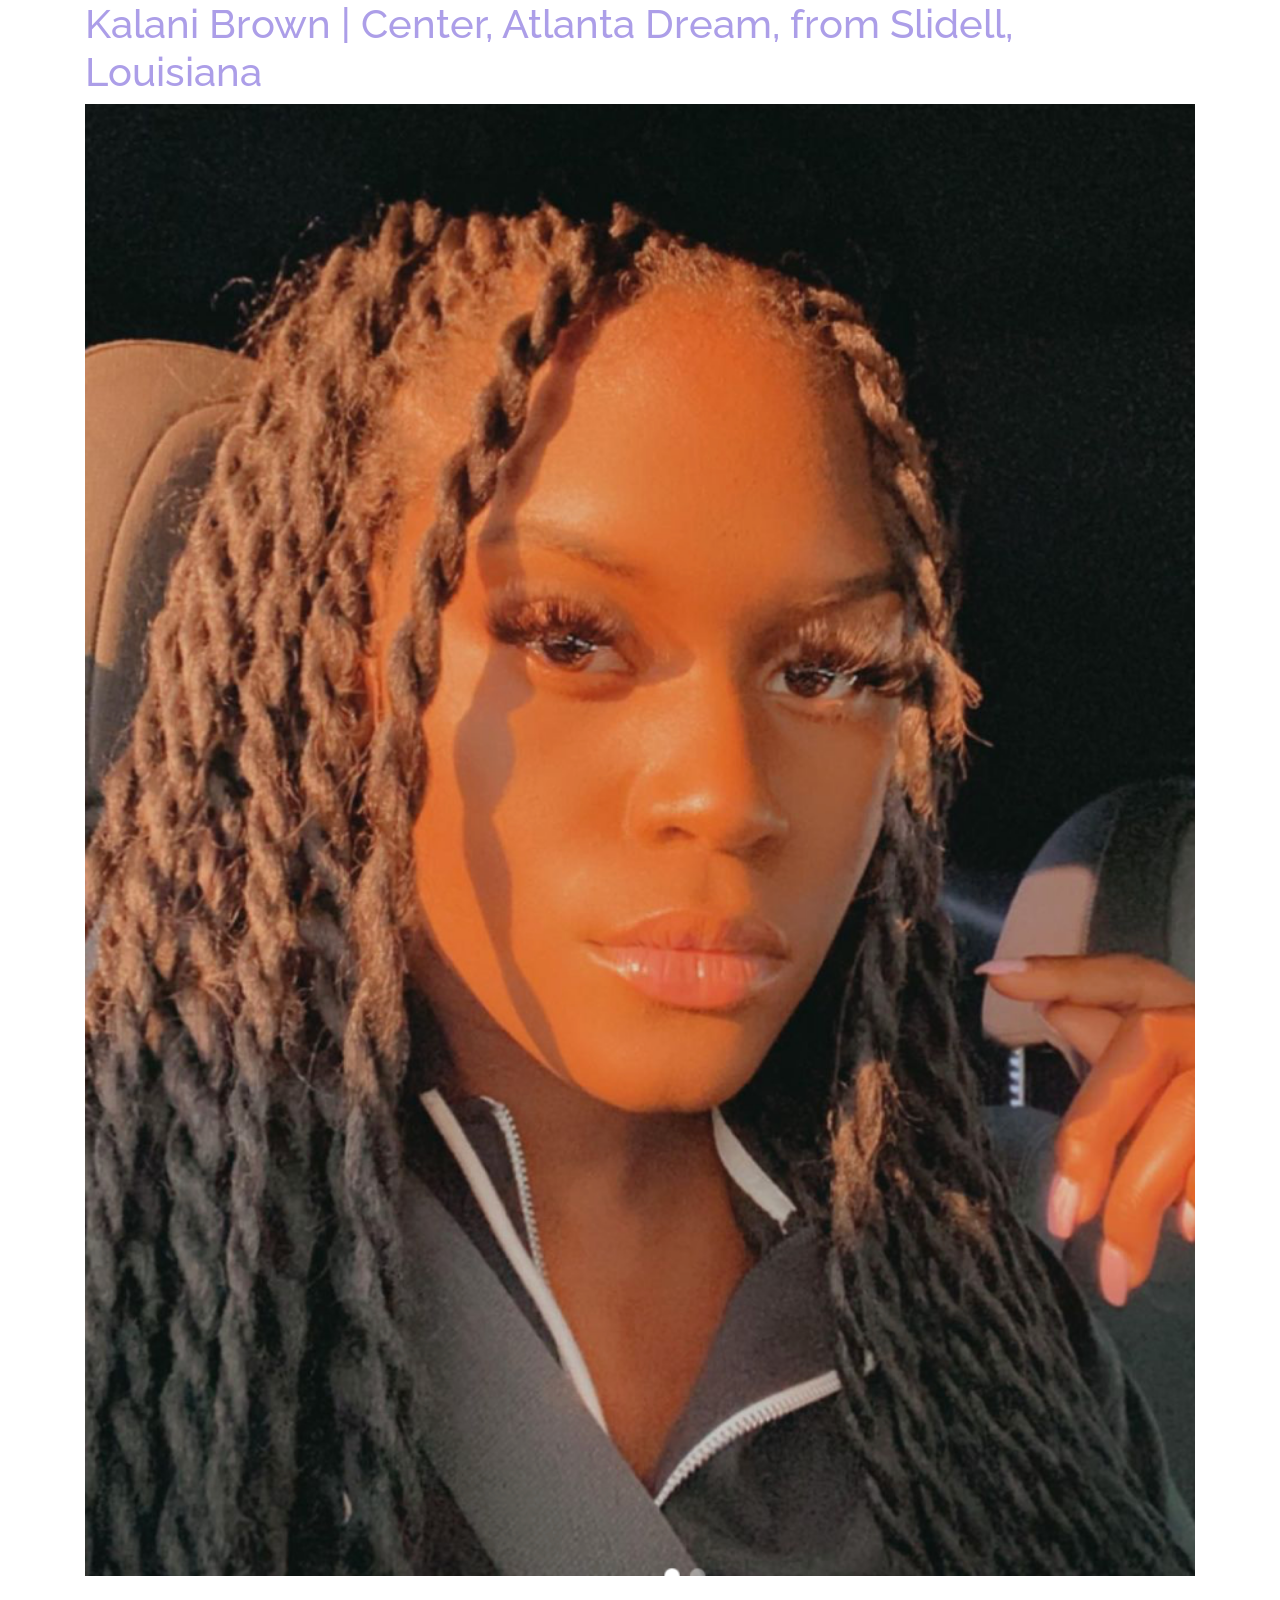
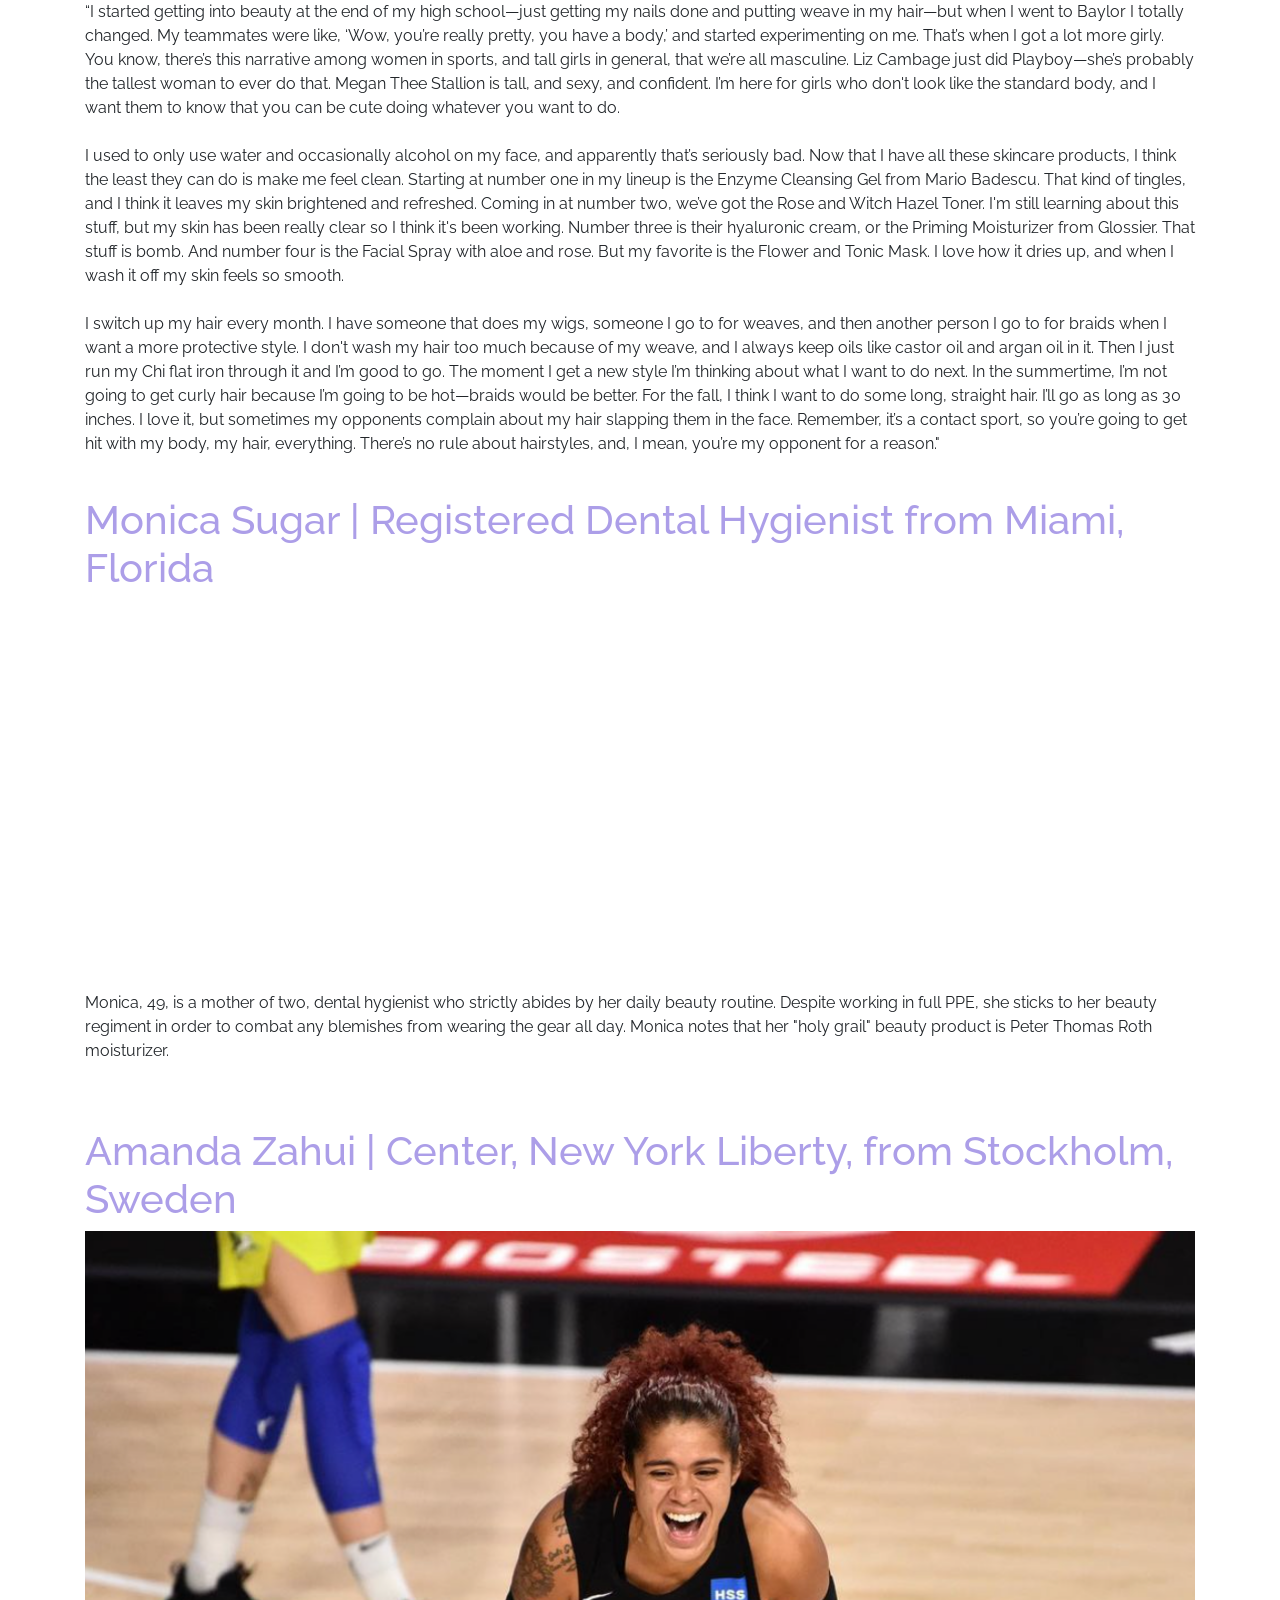
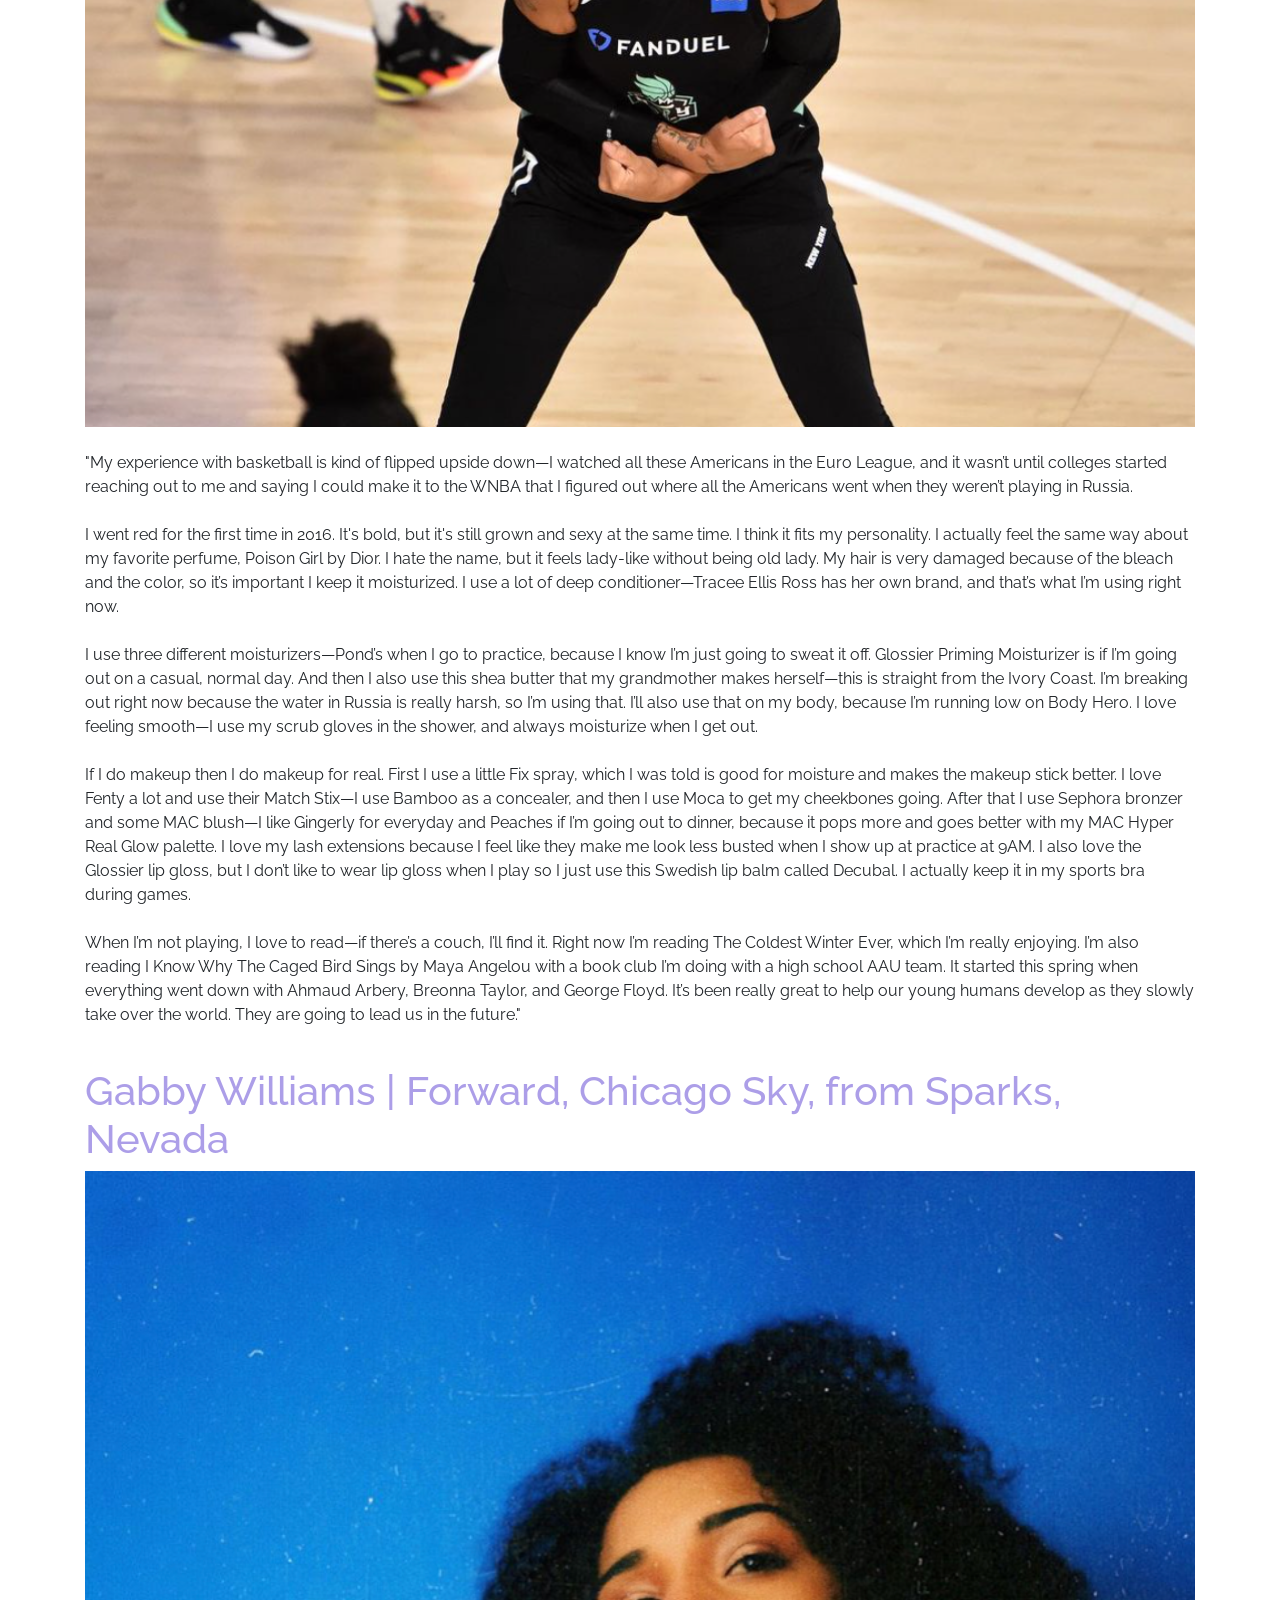
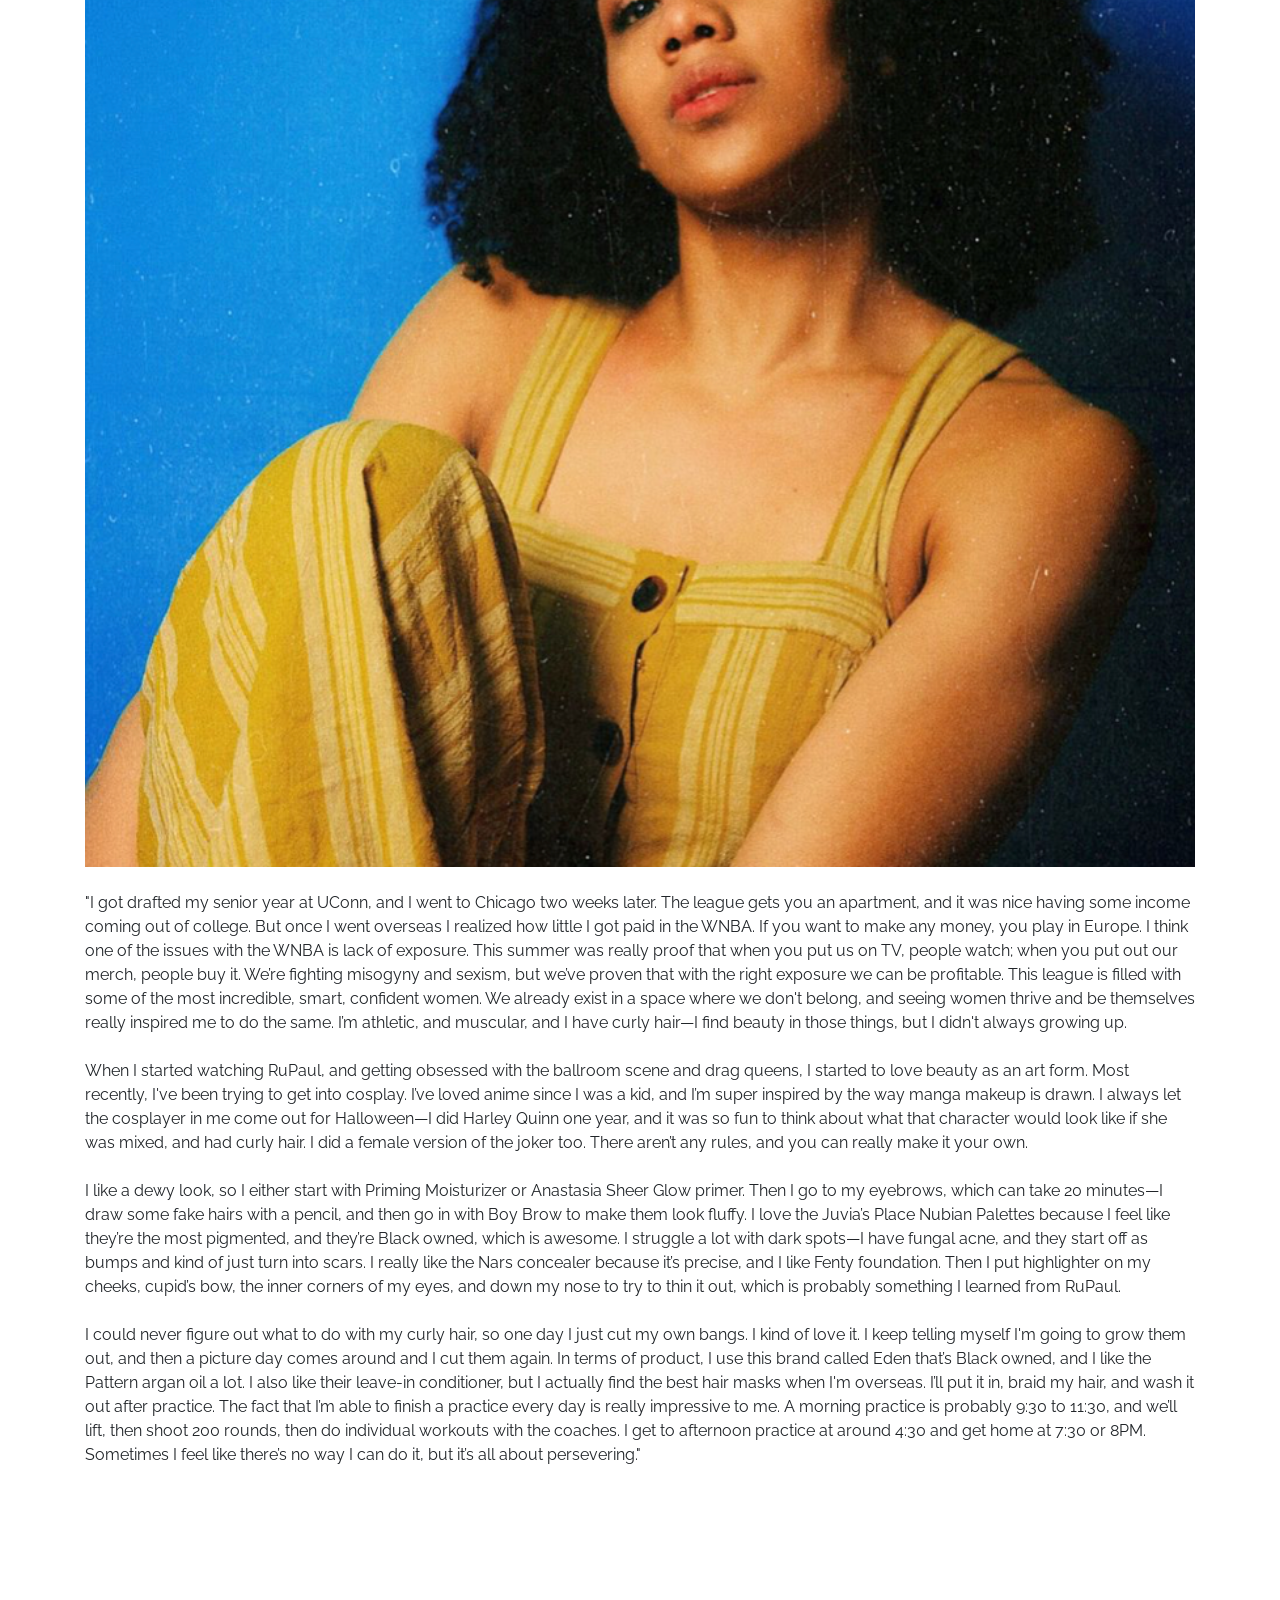
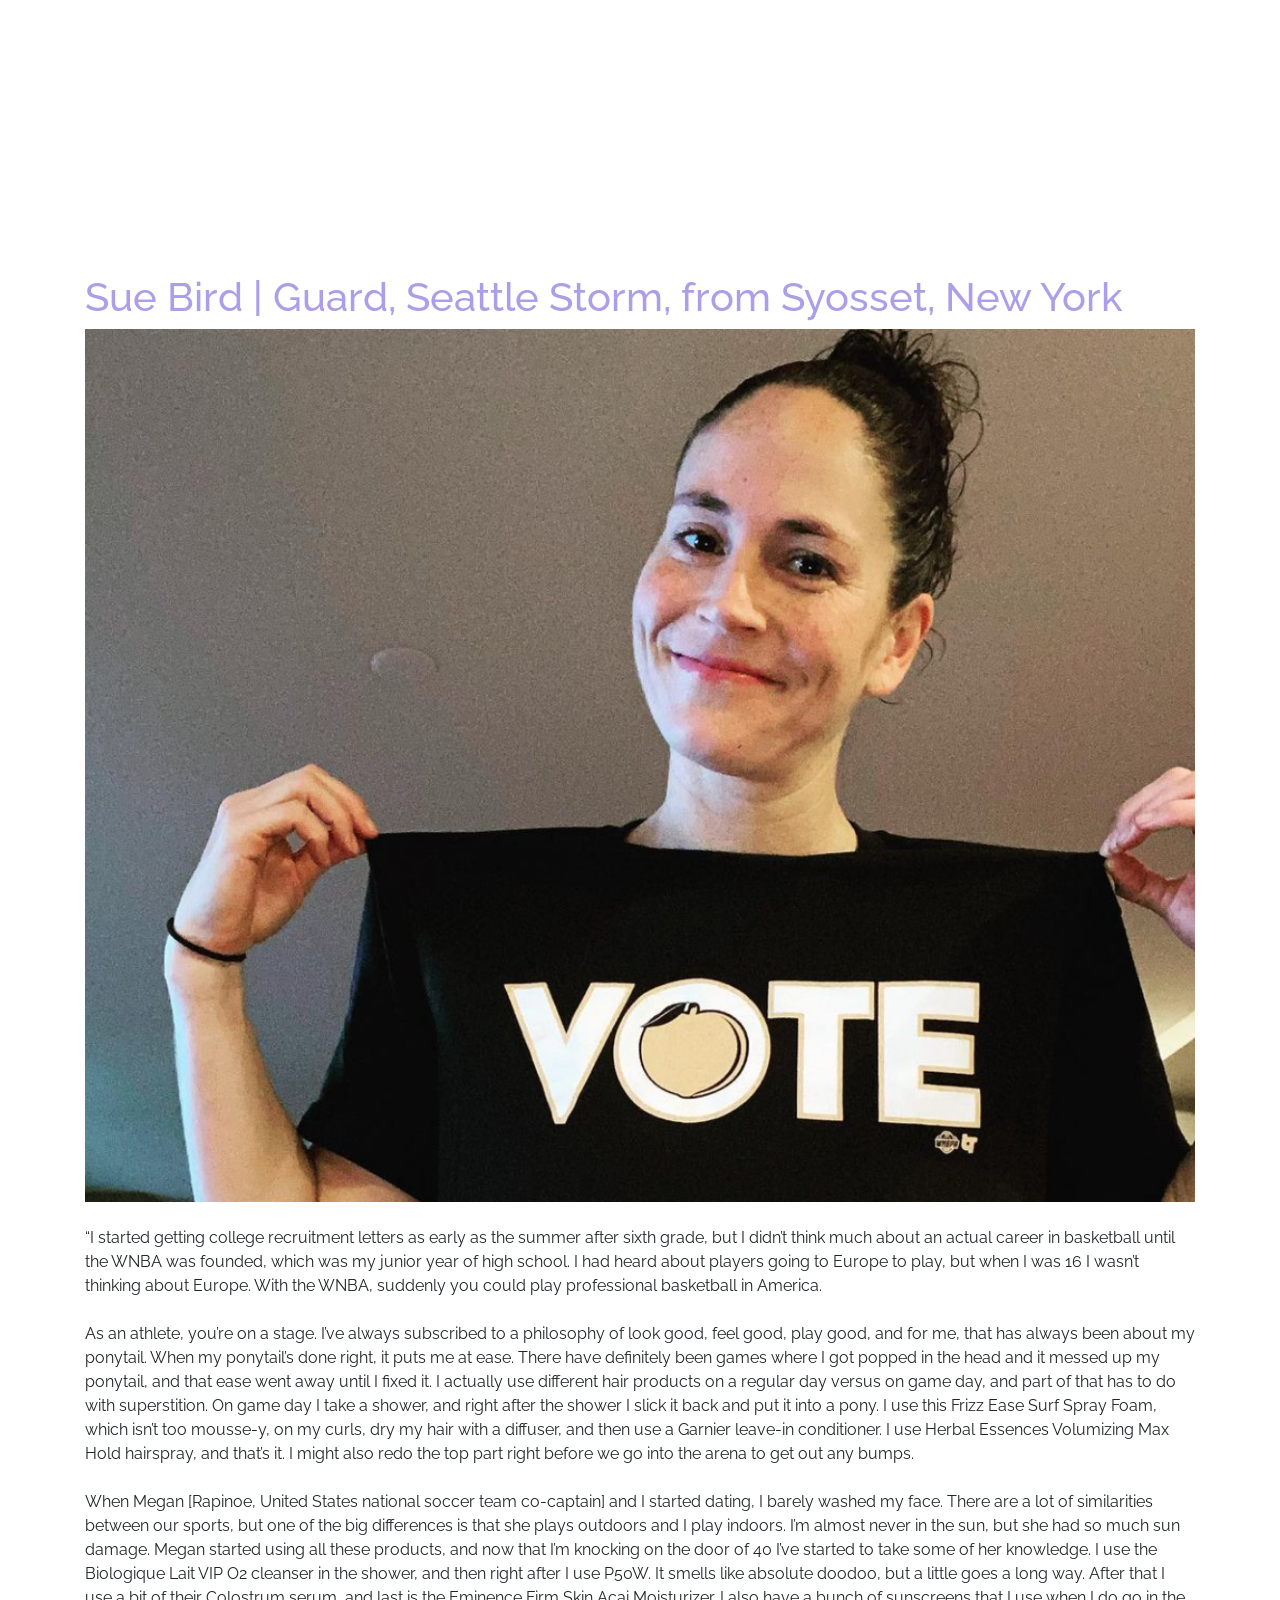
==== commit b578992f: "update" ====
--- a/data-viz-project/datavizproject-work.html
+++ b/data-viz-project/datavizproject-work.html
@@ -65,7 +65,7 @@
 <aside class="pquote">
   <blockquote>
     <p>
-Beauty allows us to shape our individual stories and find ways to connect to others all at once. With The Top Shelf we discover personal narratives through beauty routines. In The Beauty Politic, Into The Gloss explores how beauty connects communities, and how it informs a sense of self for the people within them. Beauty can be used as a tool not just for self-expression, but for empowerment and preservation as well.
+"Beauty allows us to shape our individual stories and find ways to connect to others all at once. With The Top Shelf we discover personal narratives through beauty routines. In The Beauty Politic, Into The Gloss explores how beauty connects communities, and how it informs a sense of self for the people within them. Beauty can be used as a tool not just for self-expression, but for empowerment and preservation as well."
   </blockquote>
 </aside>
 
@@ -239,6 +239,9 @@
  <script src="https://cdn.jsdelivr.net/npm/popper.js@1.16.0/dist/umd/popper.min.js" integrity="sha384-Q6E9RHvbIyZFJoft+2mJbHaEWldlvI9IOYy5n3zV9zzTtmI3UksdQRVvoxMfooAo" crossorigin="anonymous"></script>
  <script src="https://stackpath.bootstrapcdn.com/bootstrap/4.4.1/js/bootstrap.min.js" integrity="sha384-wfSDF2E50Y2D1uUdj0O3uMBJnjuUD4Ih7YwaYd1iqfktj0Uod8GCExl3Og8ifwB6" crossorigin="anonymous"></script>
 
+ <div class="attribution">
+ <p>Original Article Text by the Into The Gloss Team</p>
+
 </div>
 </body>
 
--- a/data-viz-project/style.css
+++ b/data-viz-project/style.css
@@ -73,3 +73,7 @@
   background:#AC9EE8;
   height:auto;
   text-align:center;
+
+.attribution{
+  font-style: italic;
+}
--- a/data-viz-project/style.css
+++ b/data-viz-project/style.css
@@ -73,3 +73,7 @@
   background:#AC9EE8;
   height:auto;
   text-align:center;
+
+.attribution{
+  font-style: italic;
+}
